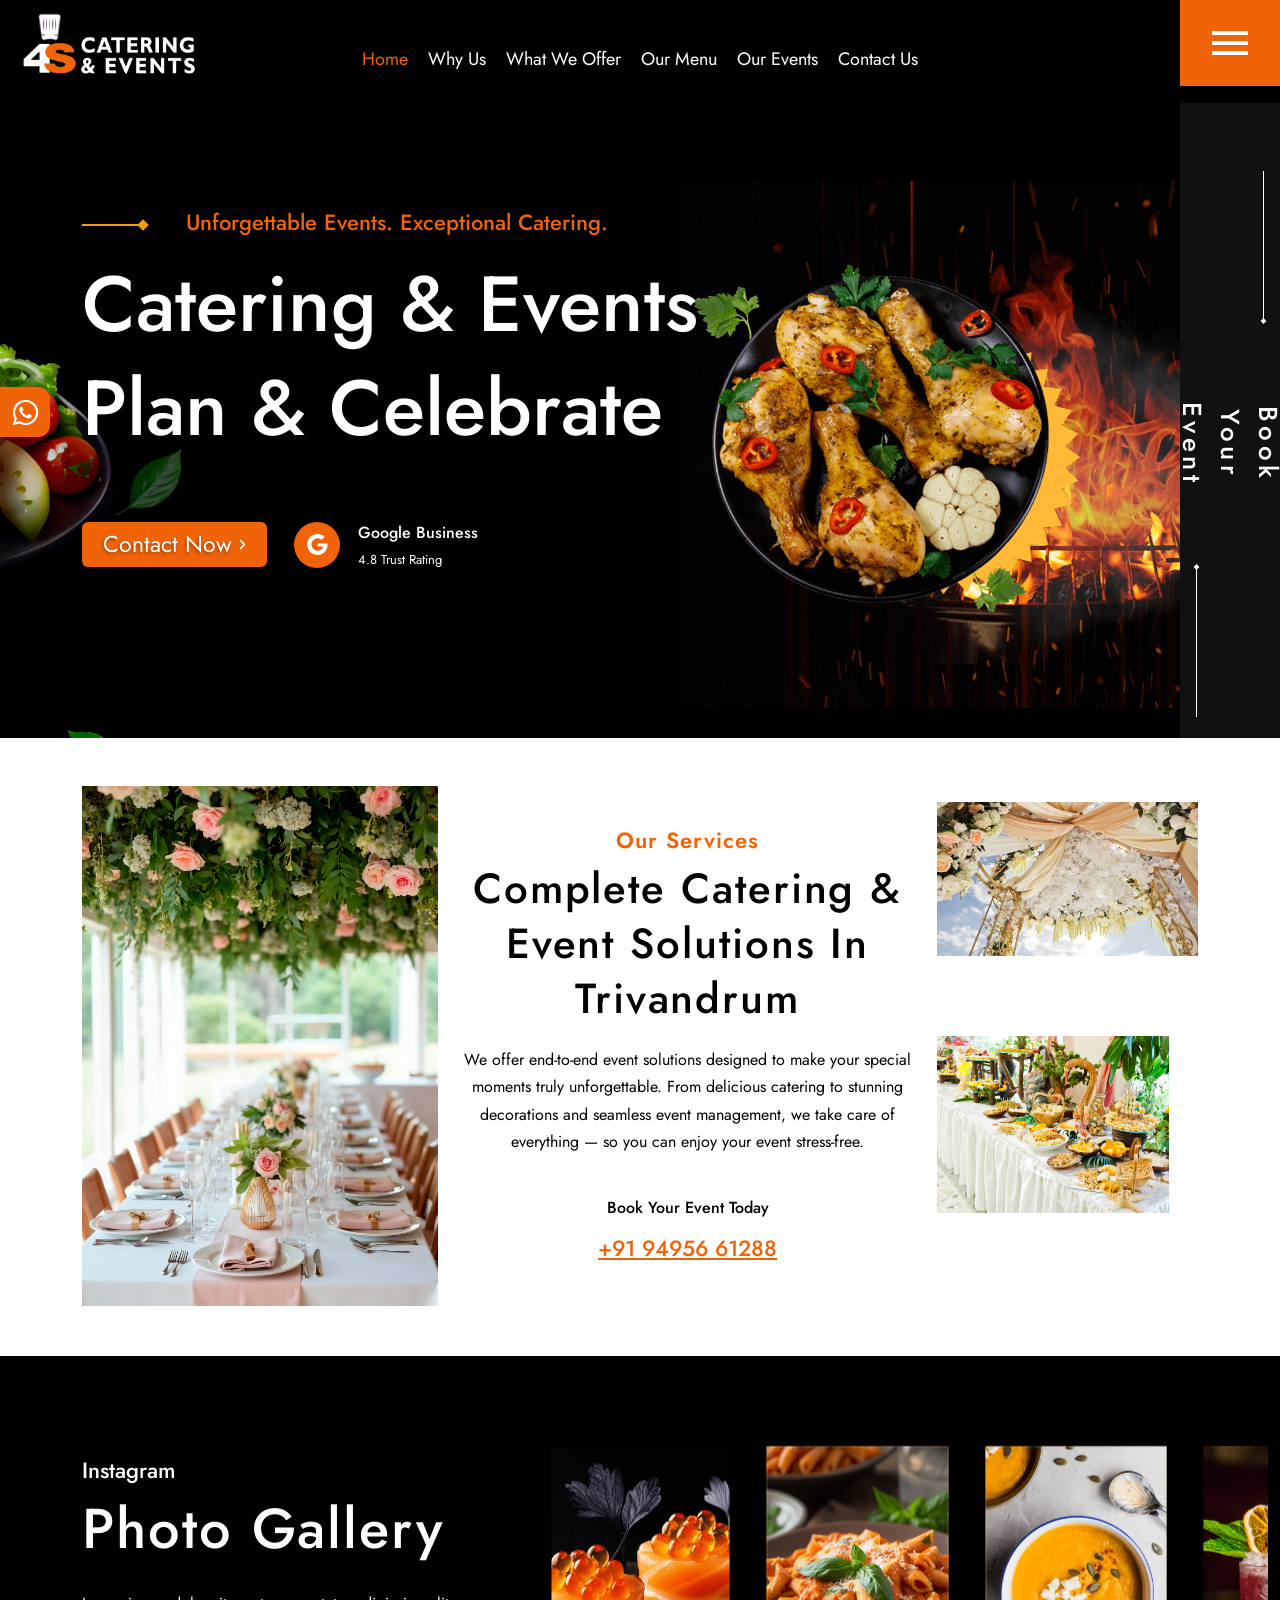
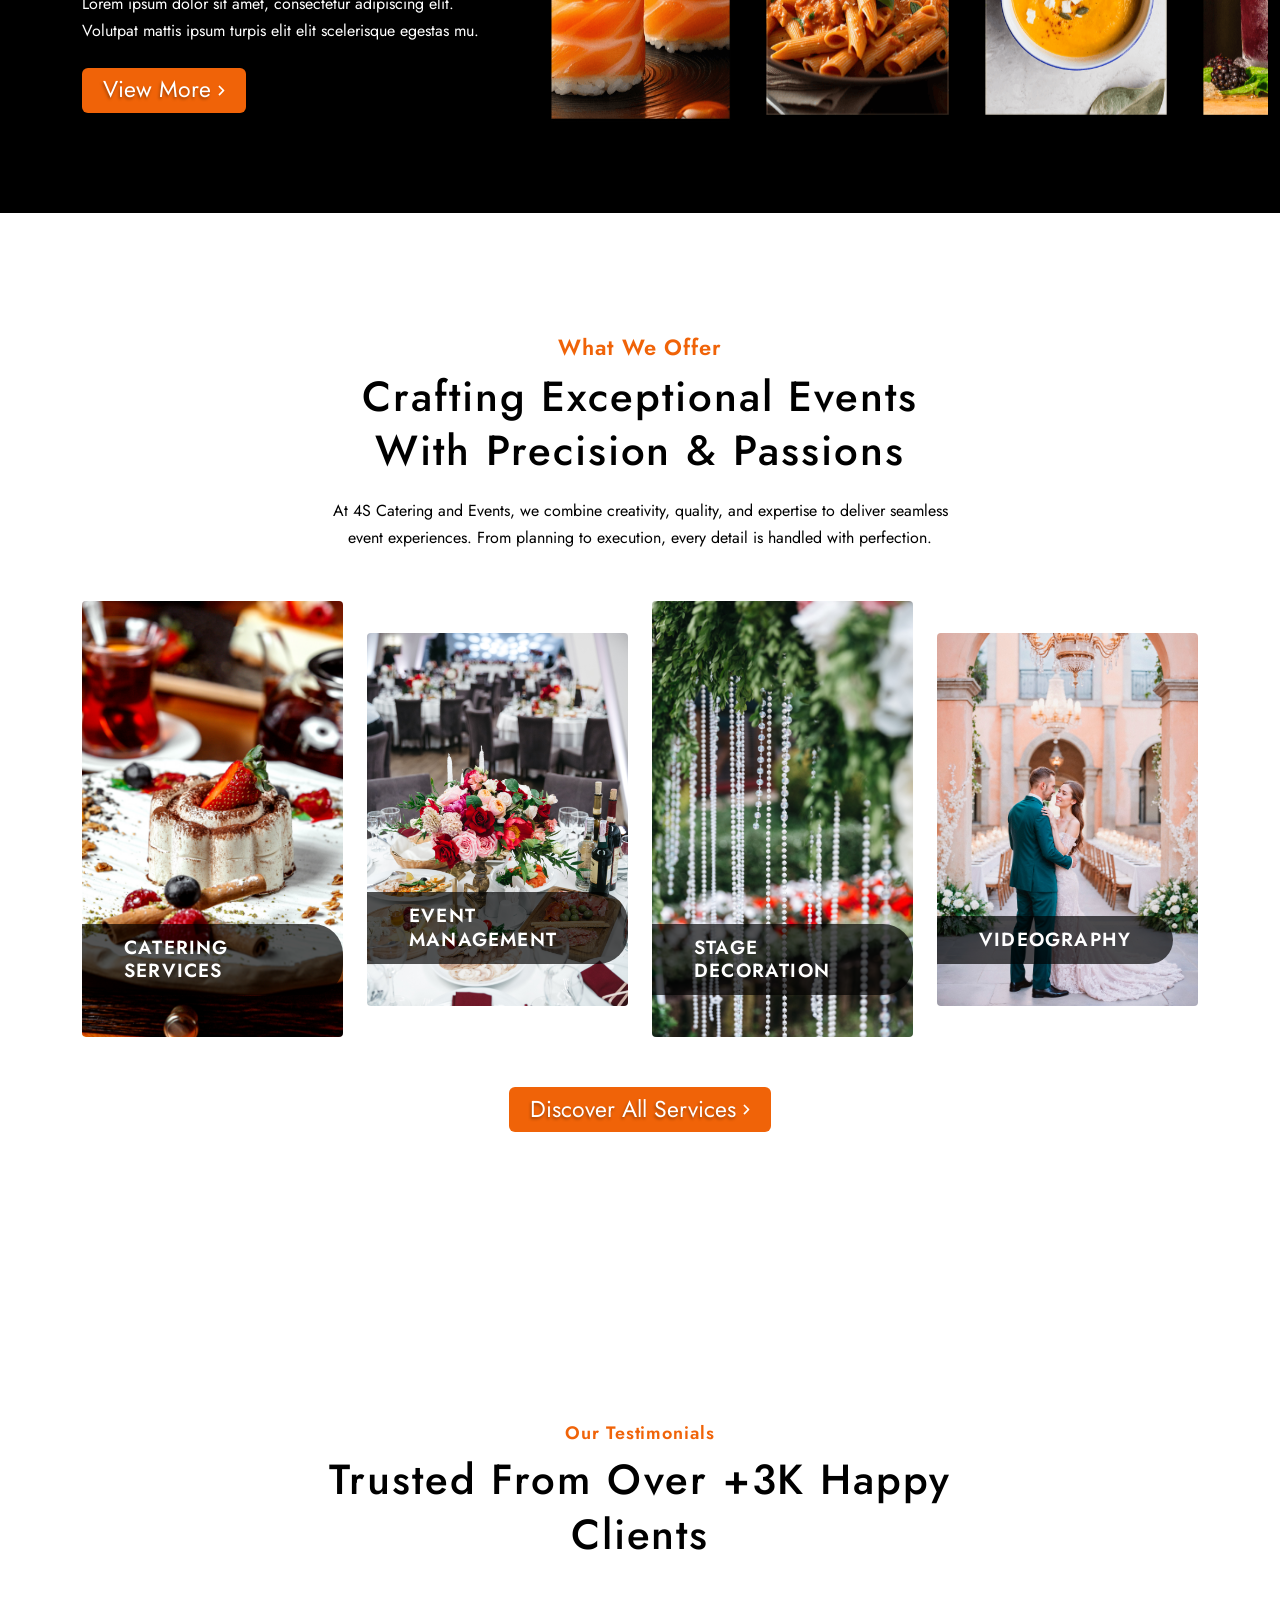
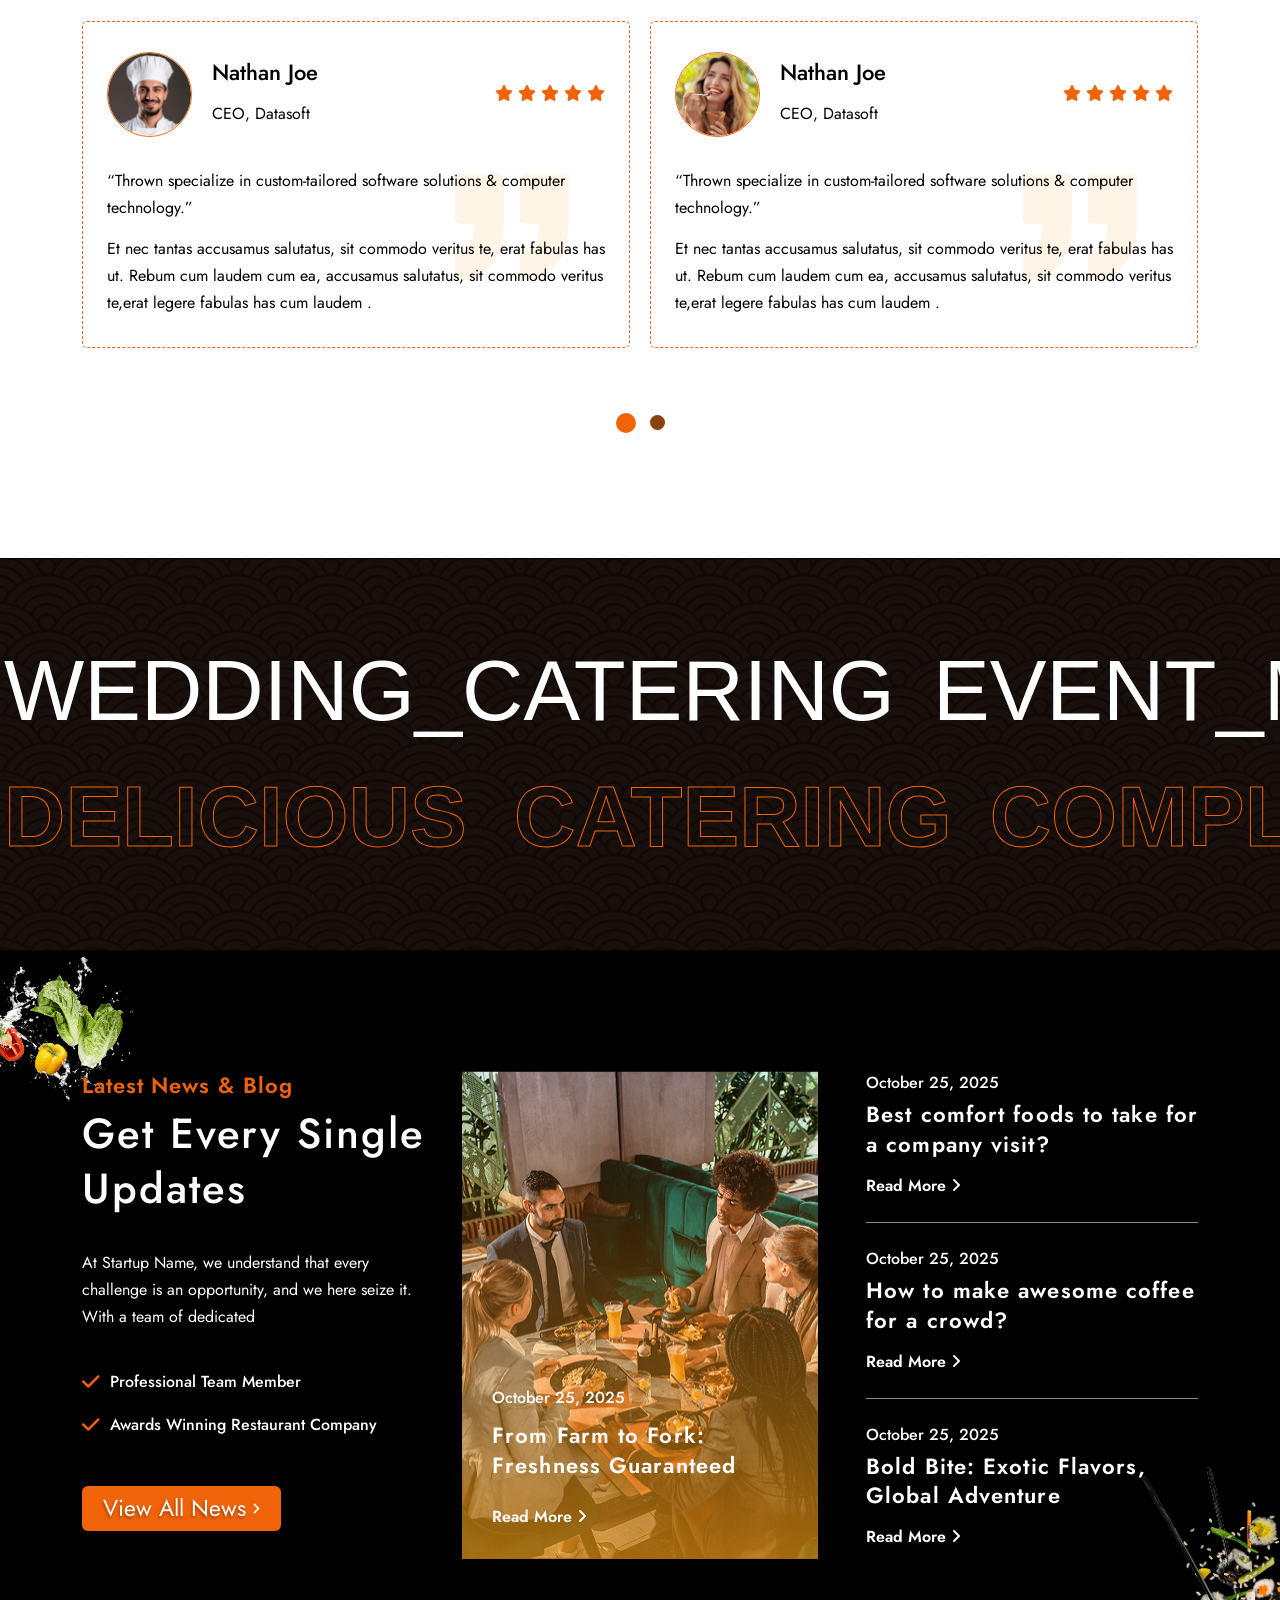
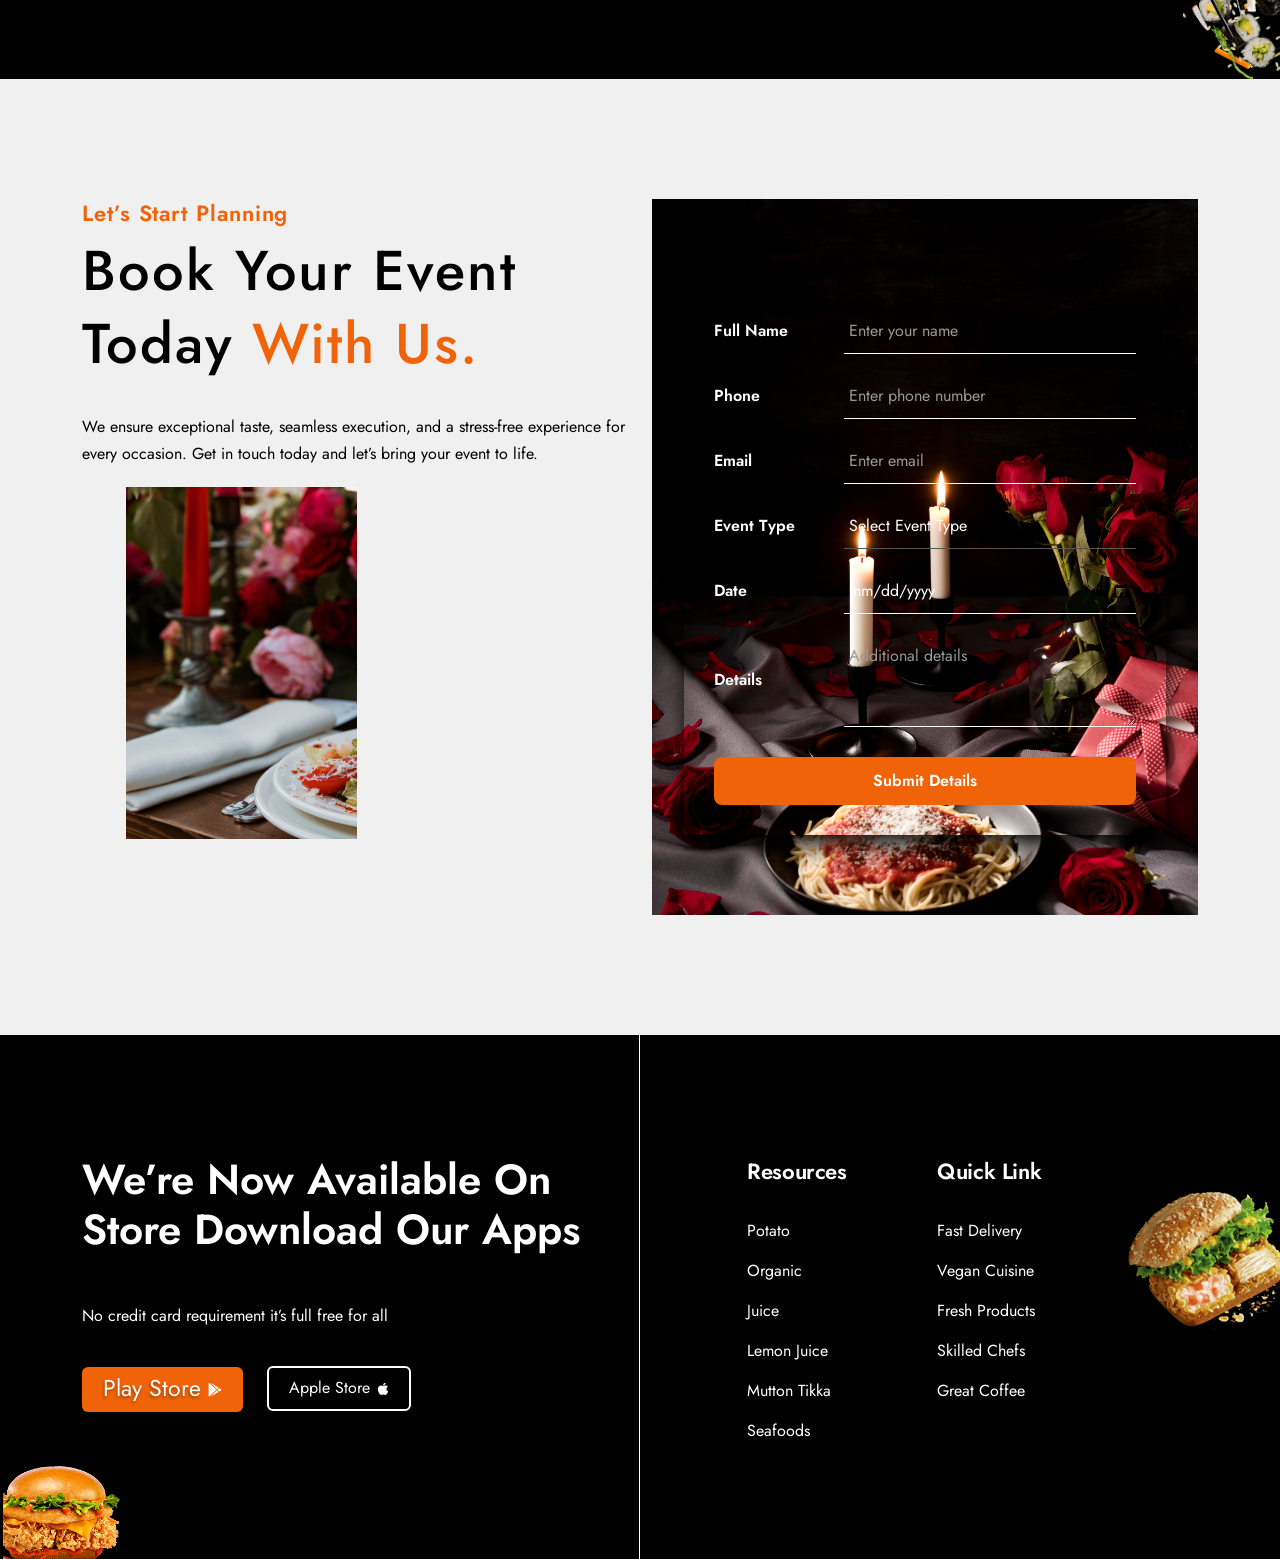
==== index.html @ 8ff892af "add about us" ====
<!DOCTYPE html><html lang="en"><head>
  <meta charset="UTF-8">
  <meta name="viewport" content="width=device-width, initial-scale=1.0">
  <!--Essential css files-->
  <link rel="stylesheet" href="assets/css/bootstrap.min.css">
  <link rel="stylesheet" href="assets/css/bootstrap.min.css">
  <link rel="stylesheet" href="assets/css/nice-select.css">
  <link rel="stylesheet" href="assets/css/animate.css">
  <link rel="stylesheet" href="assets/css/owl.carousel.min.css">
  <link rel="stylesheet" href="assets/css/owl.theme.default.min.css">
  <link rel="stylesheet" href="assets/css/magnific-popup.css">
  <link rel="stylesheet" href="assets/css/all.css">
  <link rel="stylesheet" href="assets/css/lenis.css">
  <link rel="stylesheet" href="assets/css/style.css">

  <!--favicon-->
  <link rel="icon" type="image/x-icon" href="/favicon.ico">
  <link rel="icon" type="image/x-icon" href="/favicon.png">

  <link rel="canonical" href="https://4scaters.com">

	<!-- Meta Description -->
	<meta name="description"
		content="4S Catering & Events  offers exceptional catering services for weddings, corporate events, parties, and more across Kerala. Experience high-quality food and service.">

	<!-- Meta Keywords -->
	<meta name="keywords"
		content="catering, Kerala catering, wedding catering, party catering, corporate catering, 4S Catering & Events , Biryani, South Indian food, event catering">

	<!-- Open Graph Meta Tags (OGP) -->
	<meta property="og:title" content="4S Catering & Events  | Exceptional Catering Services in Kerala">
	<meta property="og:description"
		content="4S Catering & Events  is a leading catering service provider in Kerala offering customized menus and exceptional service for weddings, corporate events, and more.">
	<meta property="og:image" content="https://4scaters.comassets/images/ogp/index.jpg">
	<meta property="og:url" content="https://4scaters.com">
	<meta property="og:logo" content="https://4scaters.com/favicon.jpg" />
	<meta property="og:type" content="website">
	<!-- Twitter Card Meta Tags -->
	<meta name="twitter:card" content="summary_large_image">
	<meta name="twitter:title" content="4S Catering & Events  | Exceptional Catering Services in Kerala">
	<meta name="twitter:description"
		content="4S Catering & Events  is a leading catering service provider in Kerala offering customized menus and exceptional service for weddings, corporate events, and more.">
	<meta name="twitter:image" content="https://4scaters.comassets/images/ogp/index.jpg">

	<!-- Title for the Page -->
	<title>4S Catering & Events | Exceptional Catering Services in Kerala</title>
</head>

<!-- add this class for rtl rtl-enabled -->

<body class="">

  <!-- preloader start -->
  <div id="four-s-preloader">
  <img src="assets/images/logos/4s-logo.PNG" alt="4S Catering & Events Logo" class="four-s-logo" />
</div>
  <!-- preloader end -->

  <!-- cursor start -->
  <div class="cursor" id="cursor"></div>
  <div class="cursor2" id="cursor2">
    <div class="ball"></div>
  </div>
  <div class="cursor3" id="cursor3"></div>
  <!-- cursor end-->
      <!--color switcher start-->
    <a href="https://api.whatsapp.com/send?phone=919495661288&text=I%27m%20interested%20in%204S%20Catering%20%26%20Eventshttps://api.whatsapp.com/send?phone=919495661288&text=Hi%2C%20I%27m%20interested%20in%20your%20catering%20and%20event%20services.%20Please%20share%20more%20details." class="color-switcher-btn active"><i style="font-size: 29px;" class="fa-brands fa-whatsapp"></i></a>
    <!-- header start -->
  <header class="roister-header roister-header-area-1">
    <!-- header btm -->
    <div class="header-btm">
      <!-- logo wraper -->
      <div class="positioned-logo">
        <a href="/">
          <img class="header-logo" src="assets/images/logos/4s-logo-white.PNG" alt="logo">
        </a>
      </div>
      <div class="container">
        <div class="row align-items-center" style="height: 103px">
          <div class="col-lg-12 d-none d-lg-block">
            <div>
              <!-- desktop menu -->
              <nav class="main-menu">
                <ul>
                  <li>
                    <a style="color: var(--primary-color) !important;" href="/">Home</i></a>
                  </li>
                  <li>
                    <a href="about-us/">Why Us</a>
                  </li>
                  <li>
                    <a href="/services/">What We Offer</a>
                  </li>
                  <li>
                    <a href="/our-menu/">Our Menu</a>
                  </li>
                  <li>
                    <a href="/gallery/">Our Events</a>
                  </li>
                  <li>
                    <a href="/contact/">Contact Us</a>
                  </li>
                </ul>
              </nav>
            </div>
          </div>
        </div>
      </div>

      <button class="sidebar-toggle-btn" type="button" onclick="this.classList.toggle('active')" data-bs-toggle="offcanvas" data-bs-target="#roister-mobile-menu-offcanvas">
  <span></span>
  <span></span>
  <span></span>
</button>
    </div>
  </header>
  <div>
  </div>

 

  <!-- mobile menu start -->
  <div class="offcanvas offcanvas-start roister-mobile-menu-offcanvas" data-bs-scroll="true" tabindex="-1" id="roister-mobile-menu-offcanvas">

    <nav class="d-lg-none">
      <div class="nav mobile-tab-nav" id="nav-tab" role="tablist">
        <button class="nav-link active" id="nav-about-us-tab" data-bs-toggle="tab" data-bs-target="#nav-about-us" type="button" role="tab" aria-controls="nav-about-us" aria-selected="true">ABOUT US</button>
        <button class="nav-link" id="nav-menu-tab" data-bs-toggle="tab" data-bs-target="#nav-menu" type="button" role="tab" aria-controls="nav-menu" aria-selected="false">MENU</button>
      </div>
    </nav>
    <div class="tab-content" id="nav-tabContent">
      <div class="tab-pane fade show active" id="nav-about-us" role="tabpanel" aria-labelledby="nav-about-us-tab">
        <div class="offcanvas-header">
          <div class="logo">
            <a href="/">
              <img class="header-logo" src="assets/images/logos/4s-logo-white.PNG" alt="4s catering and events logo">
            </a>
          </div>
          <button type="button" class="mobile-menu-close-btn" data-bs-dismiss="offcanvas" aria-label="Close">
            <i class="fa-solid fa-xmark"></i>
          </button>
        </div>

        <div class="offcanvas-body">
          <div class="short-about-wraper">
            <p>
              4S Catering and Events is a trusted catering service in Trivandrum known for delivering high-quality food and exceptional service.
            </p>

            <div class="sidebar-popup-contact">
              <h4>Contact Info</h4>
              <ul>
                <li>
                  <div class="icon">
                    <i class="far fa-envelope"></i>
                  </div>
                  <div class="content">
                    <h6>Email</h6>
                    <a href="mailto:4scateringandevents@gmail.com">4scateringandevents@gmail.com</a>
                  </div>
                </li>
                <li>
                  <div class="icon">
                    <i class="fa-solid fa-phone"></i>
                  </div>
                  <div class="content">
                    <h6>Phone</h6>
                    <a href="tel:+91 94956 61288">+91 94956 61288</a>
                  </div>
                </li>
                <li>
                  <div class="icon">
                    <i class="fa-solid fa-location-dot"></i>
                  </div>
                  <div class="content">
                    <h6>Address</h6>
                    <a href="https://maps.app.goo.gl/LhPs8jQs8T9r3sPy6">Kowdiar, Thiruvananthapuram, Kerala 695003, India</a>
                  </div>
                </li>
              </ul>
            </div>

            <div class="sidebar-popup-social">
              <h4>Follow Us</h4>
              <a href="#"><i class="fab fa-facebook"></i></a>
              <a href="#"><i class="fa-brands fa-twitter"></i></a>
              <a href="#"><i class="fab fa-instagram"></i></a>
              <a href="#"><i class="fab fa-linkedin"></i></a>
            </div>
          </div>
        </div>
      </div>
      <div class="tab-pane fade" id="nav-menu" role="tabpanel" aria-labelledby="nav-menu-tab">
        <div class="offcanvas-header">
          <div class="logo">
            <a href="/">
              <img class="header-logo" src="assets/images/logos/4s-logo-white.PNG" alt="4s catering and events logo">
            </a>
          </div>
          <button type="button" class="mobile-menu-close-btn" data-bs-dismiss="offcanvas" aria-label="Close">
            <i class="fa-solid fa-xmark"></i>
          </button>
        </div>
        <div class="offcanvas-body">
          <nav class="mobile-menu">
            <ul>
              <li>
                    <a style="color: var(--primary-color) !important;" href="/">Home</i></a>
                  </li>
                  <li>
                    <a href="/about-us/">Why Us</a>
                  </li>
                  <li>
                    <a href="/services/">What We Offer</a>
                  </li>
                  <li>
                    <a href="/our-menu/">Our Menu</a>
                  </li>
                  <li>
		                <a  onclick="openEnquiryForm()">Enquiry Now</a>
		              </li>
                  <li>
                    <a href="/gallery/">Our Events</a>
                  </li>
                  <li>
                    <a href="/contact/">Contact Us</a>
                  </li>
            </ul>
          </nav>
        </div>
      </div>

    </div>

  </div>
  <!-- mobile menu end -->
<!-- hero section start -->
<section class="roister-hero-section">
  <!-- shape -->
  <img class="hero-shape-1 wow fadeIn" data-wow-delay=".4s" src="assets/images/hero-shape-1.jpg" alt="img">
  <img class="hero-shape-2 wow fadeIn" data-wow-delay=".4s" src="assets/images/hero-shape-2.jpg" alt="img">
  <img class="hero-shape-3 item-bounce" src="assets/images/hero-shape-3.jpg" alt="img">

  <div class="container">
    <div class="row">
      <div class="col-lg-7">
        <div class="hero-contents">
          <h5 class="subtitle mb-16 wow fadeInUp">
            <svg width="67" height="12" viewBox="0 0 67 12" fill="none" xmlns="http://www.w3.org/2000/svg">
              <path d="M66.7735 6L61 0.226497L55.2265 6L61 11.7735L66.7735 6ZM61 5L8.74228e-08 4.99999L-8.74228e-08 6.99999L61 7L61 5Z" fill="#F39C12"></path>
            </svg>

            Unforgettable Events. Exceptional Catering.
          </h5>
          <h1 class="title mb-60 wow fadeInUp" data-wow-delay=".2s">
            Catering & Events Plan &amp; Celebrate
          </h1>
          <div class="btn-wraper wow fadeInUp" data-wow-delay=".3s">
            <a href="/contact/" class="primary-btn border-radius-6">Contact Now
              <svg width="7" height="11" viewBox="0 0 7 11" fill="none" xmlns="http://www.w3.org/2000/svg">
                <path d="M6.34375 5.78125L1.78125 10.4062C1.625 10.5625 1.375 10.5625 1.25 10.4062L0.625 9.78125C0.46875 9.625 0.46875 9.40625 0.625 9.25L4.3125 5.5L0.625 1.78125C0.46875 1.625 0.46875 1.375 0.625 1.25L1.25 0.625C1.375 0.46875 1.625 0.46875 1.78125 0.625L6.34375 5.25C6.5 5.40625 6.5 5.625 6.34375 5.78125Z" fill="white"></path>
              </svg>
            </a>

            <div class="trip-info-wraper">
              <div class="icon-wraper">
                <svg xmlns="http://www.w3.org/2000/svg" width="25" height="25" viewBox="0 0 24 24" fill="white">
  <path d="M21.35 11.1h-9.18v2.92h5.27c-.23 1.23-.94 2.27-2 2.96v2.46h3.23c1.89-1.74 2.98-4.3 2.98-7.34 0-.66-.06-1.3-.17-1.9z"/>
  <path d="M12.17 22c2.7 0 4.96-.9 6.62-2.46l-3.23-2.46c-.9.6-2.05.96-3.39.96-2.6 0-4.8-1.76-5.59-4.13H3.23v2.6C4.88 19.98 8.28 22 12.17 22z"/>
  <path d="M6.58 13.91c-.2-.6-.32-1.23-.32-1.91s.12-1.31.32-1.91v-2.6H3.23C2.44 9.04 2 10.48 2 12s.44 2.96 1.23 4.51l3.35-2.6z"/>
  <path d="M12.17 5.96c1.47 0 2.78.51 3.82 1.5l2.86-2.86C17.12 2.98 14.87 2 12.17 2 8.28 2 4.88 4.02 3.23 7.49l3.35 2.6c.79-2.37 2.99-4.13 5.59-4.13z"/>
</svg>
                  <defs>
                    <clipPath id="clip0_6_64">
                      <rect width="25" height="25" fill="white"></rect>
                    </clipPath>
                  </defs>
                </svg>
              </div>
              <div class="content-wraper">
                <h6 class="trip-title mb-6">Google Business</h6>
                <p class="trip-des">4.8 Trust Rating</p>
              </div>
            </div>
          </div>
        </div>
      </div>
      <div class="col-lg-5 wow fadeIn" data-wow-delay=".4s">
        <img class="hero-main-img" src="assets/images/hero-img.png" alt="img">
      </div>
    </div>
  </div>

  <div class="book-table-content">
    <h4 class="title">

      <svg class="left-arrow" xmlns="http://www.w3.org/2000/svg" width="7" height="153" viewBox="0 0 7 153" fill="none">
        <path d="M3.5 0.113251L0.61325 3L3.5 5.88675L6.38675 3L3.5 0.113251ZM4 153L4 3L3 3L3 153L4 153Z" fill="white"></path>
      </svg>

      Book Your Event

      <svg class="right-arrow" xmlns="http://www.w3.org/2000/svg" width="7" height="153" viewBox="0 0 7 153" fill="none">
        <path d="M3.49999 152.887L6.38674 150L3.49999 147.113L0.613242 150L3.49999 152.887ZM3 -2.18557e-08L2.99999 150L3.99999 150L4 2.18557e-08L3 -2.18557e-08Z" fill="white"></path>
      </svg>
    </h4>
  </div>
</section>
<!-- hero section end -->





<!-- about section start -->
<section class="roister-hm2-cta-section bg-white pb-50">
  <img class="cta-shape" src="assets/images/shapes/about-shape.png" alt="img">
  <div class="container">
    <div class="row gy-5 align-items-center">
      <div class="col-lg-4 d-flex justify-content-center">
        <div class="reveal-img">
          <img class="cta-img1" src="assets/images/home/2.jpg" alt="img">
        </div>
      </div>
      <div class="col-lg-5">
        <div class="content-wraper">
          <h5 class="section-subtitle mb-8 wow fadeInUp" data-wow-delay=".2s">Our Services</h5>
          <h3 class="section-title mb-20 wow fadeInUp text-black" data-wow-delay=".4s">Complete Catering & Event Solutions in Trivandrum</h3>
          <p class="des mb-40 wow fadeInUp text-black" data-wow-delay=".6s">
            We offer end-to-end event solutions designed to make your special moments truly unforgettable. From delicious catering to stunning decorations and seamless event management, we take care of everything — so you can enjoy your event stress-free.
          </p>
          <p class="date-time-des mb-8 wow fadeInUp text-black" data-wow-delay=".8s">Book Your Event Today</p>

          <a class="contact-link wow fadeInUp" data-wow-delay=".8s" href="tel:+91 94956 61288">+91 94956 61288</a>
        </div>
      </div>
      <div class="col-lg-3 d-flex flex-column justify-content-center">
        <div class="reveal-img">
          <img class="cta-img2 mb-80" src="assets/images/home/3.jpg" style="margin-top: -20px;" alt="img">
        </div>
        <div class="reveal-img">
          <img class="cta-img2 mb-80 d-none d-lg-block" src="assets/images/home/4.jpg" alt="img">
        </div>

        
      </div>
    </div>
  </div>
</section>
<!-- about section end -->

<!-- photo gallery start -->
<section class="roister-photo-gallery-section" data-background="assets/images/bg/gallery-bg.png">
  <div class="container">
    <div class="row">
      <div class="col-lg-5 mb-60 mb-lg-0">
        <div class="contents-wraper">
          <h5 class="mb-8 wow fadeInUp">Instagram</h5>
          <h2 class="section-title mb-24 wow fadeInUp" data-wow-delay=".2s">Photo Gallery</h2>
          <p class="des mb-24 wow fadeInUp" data-wow-delay=".4s">
            Lorem ipsum dolor sit amet, consectetur adipiscing elit. Volutpat mattis ipsum turpis elit elit scelerisque egestas mu.
          </p>
          <a href="#" class="primary-btn border-radius-6 wow fadeInUp" data-wow-delay=".6s">View More
            <svg width="7" height="11" viewBox="0 0 7 11" fill="none" xmlns="http://www.w3.org/2000/svg">
              <path d="M6.34375 5.78125L1.78125 10.4062C1.625 10.5625 1.375 10.5625 1.25 10.4062L0.625 9.78125C0.46875 9.625 0.46875 9.40625 0.625 9.25L4.3125 5.5L0.625 1.78125C0.46875 1.625 0.46875 1.375 0.625 1.25L1.25 0.625C1.375 0.46875 1.625 0.46875 1.78125 0.625L6.34375 5.25C6.5 5.40625 6.5 5.625 6.34375 5.78125Z" fill="white"></path>
            </svg>
          </a>
        </div>
      </div>

      <div class="col-lg-7 slider-col">
        <div class="roister-gallery-slider owl-carousel owl-theme">
          <div class="roister-single-gallery">
            <img src="assets/images/gallery-1.png" alt="img">
            <a class="gallery-trigger" href="assets/images/gallery-1.png"><i class="fa-brands fa-instagram"></i></a>
            <div class="column-overlay">
              <a href="assets/images/gallery-1.png"></a>
              <a href="assets/images/gallery-2.png"></a>
              <a href="assets/images/gallery-3.png"></a>
              <a href="assets/images/gallery-4.png"></a>
              <a href="assets/images/gallery-5.png"></a>
            </div>
          </div>
          <div class="roister-single-gallery">
            <img src="assets/images/gallery-2.png" alt="img">
            <a class="gallery-trigger" href="assets/images/gallery-2.png"><i class="fa-brands fa-instagram"></i></a>
            <div class="column-overlay">
              <a href="assets/images/gallery-1.png"></a>
              <a href="assets/images/gallery-2.png"></a>
              <a href="assets/images/gallery-3.png"></a>
              <a href="assets/images/gallery-4.png"></a>
              <a href="assets/images/gallery-5.png"></a>
            </div>
          </div>
          <div class="roister-single-gallery">
            <img src="assets/images/gallery-3.png" alt="img">
            <a class="gallery-trigger" href="assets/images/gallery-3.png"><i class="fa-brands fa-instagram"></i></a>
            <div class="column-overlay">
              <a href="assets/images/gallery-1.png"></a>
              <a href="assets/images/gallery-2.png"></a>
              <a href="assets/images/gallery-3.png"></a>
              <a href="assets/images/gallery-4.png"></a>
              <a href="assets/images/gallery-5.png"></a>
            </div>
          </div>
          <div class="roister-single-gallery">
            <img src="assets/images/gallery-4.png" alt="img">
            <a class="gallery-trigger" href="assets/images/gallery-4.png"><i class="fa-brands fa-instagram"></i></a>
            <div class="column-overlay">
              <a href="assets/images/gallery-1.png"></a>
              <a href="assets/images/gallery-2.png"></a>
              <a href="assets/images/gallery-3.png"></a>
              <a href="assets/images/gallery-4.png"></a>
              <a href="assets/images/gallery-5.png"></a>
            </div>
          </div>
          <div class="roister-single-gallery">
            <img src="assets/images/gallery-5.png" alt="img">
            <a class="gallery-trigger" href="assets/images/gallery-5.png"><i class="fa-brands fa-instagram"></i></a>
            <div class="column-overlay">
              <a href="assets/images/gallery-1.png"></a>
              <a href="assets/images/gallery-2.png"></a>
              <a href="assets/images/gallery-3.png"></a>
              <a href="assets/images/gallery-4.png"></a>
              <a href="assets/images/gallery-5.png"></a>
            </div>
          </div>
        </div>
      </div>


    </div>
  </div>
</section>
<!-- photo gallery end -->

<!--what we offer start -->
<section class="roister-hm2-fav-cat-section bg-white py-120" >
  <div class="container">

    <div class="row justify-content-center">
      <div class="col-lg-7 text-center">
          <h5 class="section-subtitle mb-8 wow fadeInUp" data-wow-delay=".2s">What We Offer</h5>
        <h3 class="section-title mb-18 wow fadeInUp text-black">Crafting Exceptional Events with Precision & Passions</h3>
        <p class="des mb-50 wow fadeInUp text-black" data-wow-delay=".2s">
          At 4S Catering and Events, we combine creativity, quality, and expertise to deliver seamless event experiences. From planning to execution, every detail is handled with perfection.
        </p>
      </div>
    </div>

    <div class="row align-items-center cat-row gy-4">
      <div class="col-12 col-md-6 col-lg-3 wow fadeInUp" data-wow-delay=".2s">
        <a href="services/">
          <div class="roister-single-category">
            <img src="assets/images/home/7.jpg" alt="img">
            <span class="title">Catering Services</span>
          </div>
        </a>
      </div>
      <div class="col-12 col-md-6 col-lg-3 wow fadeInUp" data-wow-delay=".4s">
        <a href="services/">
          <div class="roister-single-category">
            <img src="assets/images/home/5.jpg" alt="img">
            <span class="title">Event Management</span>
          </div>
        </a>
      </div>
      <div class="col-12 col-md-6 col-lg-3 wow fadeInUp" data-wow-delay=".6s">
        <a href="services/">
          <div class="roister-single-category">
            <img src="assets/images/home/8.jpg" alt="img">
            <span class="title">Stage Decoration</span>
          </div>
        </a>
      </div>
      <div class="col-12 col-md-6 col-lg-3 wow fadeInUp" data-wow-delay=".8s">
        <a href="services/">
          <div class="roister-single-category">
            <img src="assets/images/home/9.jpg" alt="img">
            <span class="title">Videography</span>
          </div>
        </a>
      </div>
      <div style="display: flex; justify-content: center;" class="mt-50">
        <a href="/services/" style="max-width: 300px;" class="primary-btn border-radius-6 mb-50 wow fadeInUp" data-wow-delay=".3s">Discover All Services
      <svg width="7" height="11" viewBox="0 0 7 11" fill="none" xmlns="http://www.w3.org/2000/svg">
        <path d="M6.34375 5.78125L1.78125 10.4062C1.625 10.5625 1.375 10.5625 1.25 10.4062L0.625 9.78125C0.46875 9.625 0.46875 9.40625 0.625 9.25L4.3125 5.5L0.625 1.78125C0.46875 1.625 0.46875 1.375 0.625 1.25L1.25 0.625C1.375 0.46875 1.625 0.46875 1.78125 0.625L6.34375 5.25C6.5 5.40625 6.5 5.625 6.34375 5.78125Z" fill="white"></path>
      </svg>
    </a>
      </div>
    </div>
  </div>
</section>
<!--  what we offer end -->

<!-- testimonial section start -->
<section class="roister-hm2-testimonial-section bg-white py-120">
  <!-- shape -->
  <img class="shape-1" src="assets/images/shapes/dish-shape-2.png" alt="img">
  <img class="shape-2" src="assets/images/shapes/dish-shape-5.png" alt="img">
  <div class="container">
    <div class="row justify-content-center mb-40">
      <div class="col-lg-7 text-center">
        <h6 class="section-subtitle  mb-8 wow fadeInUp" data-wow-delay=".1s">Our Testimonials</h6>
        <h3 class="section-title mb-18 wow fadeInUp text-black" data-wow-delay=".2s">Trusted From Over +3K
          Happy Clients</h3>
      </div>
    </div>

    <div class="roister-hm2-testimonial-slider-wraper owl-carousel owl-theme px-2wow fadeInUp" data-wow-delay=".3s">
      <div class="roister-single-hm2-testimonial">
        <!-- shape -->
        <svg class="shape1" xmlns="http://www.w3.org/2000/svg" width="114" height="106" viewBox="0 0 114 106" fill="none">
          <path opacity="0.1" d="M64.784 101.339L64.784 82.355C64.784 79.7803 66.8711 77.6941 69.4458 77.6941C78.6319 77.6941 83.6287 68.2724 84.3213 49.677L69.4458 49.677C66.8711 49.677 64.784 47.5889 64.784 45.0152L64.784 4.93103C64.784 2.35765 66.8711 0.271175 69.4458 0.271175L109.107 0.271179C111.683 0.271179 113.768 2.35928 113.768 4.93103L113.768 45.0152C113.768 53.9295 112.87 62.1098 111.101 69.3316C109.286 76.7366 106.501 83.2111 102.824 88.5759C99.041 94.0893 94.3088 98.4158 88.7579 101.43C83.1695 104.462 76.6709 106 69.4442 106C66.8711 106 64.784 103.914 64.784 101.339ZM4.66224 77.6938C2.08886 77.6938 0.000116733 79.7819 0.000116508 82.3546L0.000114848 101.339C0.000114623 103.914 2.08853 106 4.66224 106C11.886 106 18.3856 104.461 23.972 101.429C29.5239 98.4154 34.2587 94.089 38.0425 88.5756C41.7178 83.2108 44.5033 76.736 46.3183 69.3294C48.0867 62.1053 48.9843 53.9249 48.9843 45.0149L48.9843 4.9307C48.9843 2.35732 46.8965 0.270845 44.3225 0.270845L4.66258 0.270842C2.0892 0.270841 0.00239706 2.35894 0.00239684 4.93069L0.00239333 45.0152C0.00239311 47.5886 2.08886 49.677 4.66257 49.677L19.3259 49.677C18.6437 68.2721 13.7199 77.6938 4.66224 77.6938Z" fill="#F39C12"></path>
        </svg>

        <div class="top-area mb-30">
          <div class="user-box">
            <div class="img-wraper">
              <img src="assets/images/testi-user.png" alt="img">
            </div>
            <div class="user-content">
              <h5 class="name mb-10">Nathan Joe</h5>
              <p class="desig">CEO, Datasoft</p>
            </div>
          </div>

          <div class="rating-wraper">
            <i class="fa-solid fa-star"></i>
            <i class="fa-solid fa-star"></i>
            <i class="fa-solid fa-star"></i>
            <i class="fa-solid fa-star"></i>
            <i class="fa-solid fa-star"></i>
          </div>
        </div>
        <div class="btm-area">
          <p class="mb-14">“Thrown specialize in custom-tailored software solutions &amp; computer technology.” </p>

          <p>
            Et nec tantas accusamus salutatus, sit commodo veritus te, erat fabulas has ut. Rebum cum laudem cum ea, accusamus salutatus, sit commodo veritus te,erat legere fabulas has cum laudem .
          </p>
        </div>
      </div>
      <div class="roister-single-hm2-testimonial">
        <!-- shape -->
        <svg class="shape1" xmlns="http://www.w3.org/2000/svg" width="114" height="106" viewBox="0 0 114 106" fill="none">
          <path opacity="0.1" d="M64.784 101.339L64.784 82.355C64.784 79.7803 66.8711 77.6941 69.4458 77.6941C78.6319 77.6941 83.6287 68.2724 84.3213 49.677L69.4458 49.677C66.8711 49.677 64.784 47.5889 64.784 45.0152L64.784 4.93103C64.784 2.35765 66.8711 0.271175 69.4458 0.271175L109.107 0.271179C111.683 0.271179 113.768 2.35928 113.768 4.93103L113.768 45.0152C113.768 53.9295 112.87 62.1098 111.101 69.3316C109.286 76.7366 106.501 83.2111 102.824 88.5759C99.041 94.0893 94.3088 98.4158 88.7579 101.43C83.1695 104.462 76.6709 106 69.4442 106C66.8711 106 64.784 103.914 64.784 101.339ZM4.66224 77.6938C2.08886 77.6938 0.000116733 79.7819 0.000116508 82.3546L0.000114848 101.339C0.000114623 103.914 2.08853 106 4.66224 106C11.886 106 18.3856 104.461 23.972 101.429C29.5239 98.4154 34.2587 94.089 38.0425 88.5756C41.7178 83.2108 44.5033 76.736 46.3183 69.3294C48.0867 62.1053 48.9843 53.9249 48.9843 45.0149L48.9843 4.9307C48.9843 2.35732 46.8965 0.270845 44.3225 0.270845L4.66258 0.270842C2.0892 0.270841 0.00239706 2.35894 0.00239684 4.93069L0.00239333 45.0152C0.00239311 47.5886 2.08886 49.677 4.66257 49.677L19.3259 49.677C18.6437 68.2721 13.7199 77.6938 4.66224 77.6938Z" fill="#F39C12"></path>
        </svg>

        <div class="top-area mb-30">
          <div class="user-box">
            <div class="img-wraper">
              <img src="assets/images/testi-user-2.png" alt="img">
            </div>
            <div class="user-content">
              <h5 class="name mb-10">Nathan Joe</h5>
              <p class="desig">CEO, Datasoft</p>
            </div>
          </div>

          <div class="rating-wraper">
            <i class="fa-solid fa-star"></i>
            <i class="fa-solid fa-star"></i>
            <i class="fa-solid fa-star"></i>
            <i class="fa-solid fa-star"></i>
            <i class="fa-solid fa-star"></i>
          </div>
        </div>
        <div class="btm-area">
          <p class="mb-14">“Thrown specialize in custom-tailored software solutions &amp; computer technology.” </p>

          <p>
            Et nec tantas accusamus salutatus, sit commodo veritus te, erat fabulas has ut. Rebum cum laudem cum ea, accusamus salutatus, sit commodo veritus te,erat legere fabulas has cum laudem .
          </p>
        </div>
      </div>
      <div class="roister-single-hm2-testimonial">
        <!-- shape -->
        <svg class="shape1" xmlns="http://www.w3.org/2000/svg" width="114" height="106" viewBox="0 0 114 106" fill="none">
          <path opacity="0.1" d="M64.784 101.339L64.784 82.355C64.784 79.7803 66.8711 77.6941 69.4458 77.6941C78.6319 77.6941 83.6287 68.2724 84.3213 49.677L69.4458 49.677C66.8711 49.677 64.784 47.5889 64.784 45.0152L64.784 4.93103C64.784 2.35765 66.8711 0.271175 69.4458 0.271175L109.107 0.271179C111.683 0.271179 113.768 2.35928 113.768 4.93103L113.768 45.0152C113.768 53.9295 112.87 62.1098 111.101 69.3316C109.286 76.7366 106.501 83.2111 102.824 88.5759C99.041 94.0893 94.3088 98.4158 88.7579 101.43C83.1695 104.462 76.6709 106 69.4442 106C66.8711 106 64.784 103.914 64.784 101.339ZM4.66224 77.6938C2.08886 77.6938 0.000116733 79.7819 0.000116508 82.3546L0.000114848 101.339C0.000114623 103.914 2.08853 106 4.66224 106C11.886 106 18.3856 104.461 23.972 101.429C29.5239 98.4154 34.2587 94.089 38.0425 88.5756C41.7178 83.2108 44.5033 76.736 46.3183 69.3294C48.0867 62.1053 48.9843 53.9249 48.9843 45.0149L48.9843 4.9307C48.9843 2.35732 46.8965 0.270845 44.3225 0.270845L4.66258 0.270842C2.0892 0.270841 0.00239706 2.35894 0.00239684 4.93069L0.00239333 45.0152C0.00239311 47.5886 2.08886 49.677 4.66257 49.677L19.3259 49.677C18.6437 68.2721 13.7199 77.6938 4.66224 77.6938Z" fill="#F39C12"></path>
        </svg>

        <div class="top-area mb-30">
          <div class="user-box">
            <div class="img-wraper">
              <img src="assets/images/testi-user.png" alt="img">
            </div>
            <div class="user-content">
              <h5 class="name mb-10">Nathan Joe</h5>
              <p class="desig">CEO, Datasoft</p>
            </div>
          </div>

          <div class="rating-wraper">
            <i class="fa-solid fa-star"></i>
            <i class="fa-solid fa-star"></i>
            <i class="fa-solid fa-star"></i>
            <i class="fa-solid fa-star"></i>
            <i class="fa-solid fa-star"></i>
          </div>
        </div>
        <div class="btm-area">
          <p class="mb-14">“Thrown specialize in custom-tailored software solutions &amp; computer technology.” </p>

          <p>
            Et nec tantas accusamus salutatus, sit commodo veritus te, erat fabulas has ut. Rebum cum laudem cum ea, accusamus salutatus, sit commodo veritus te,erat legere fabulas has cum laudem .
          </p>
        </div>
      </div>
      <div class="roister-single-hm2-testimonial">
        <!-- shape -->
        <svg class="shape1" xmlns="http://www.w3.org/2000/svg" width="114" height="106" viewBox="0 0 114 106" fill="none">
          <path opacity="0.1" d="M64.784 101.339L64.784 82.355C64.784 79.7803 66.8711 77.6941 69.4458 77.6941C78.6319 77.6941 83.6287 68.2724 84.3213 49.677L69.4458 49.677C66.8711 49.677 64.784 47.5889 64.784 45.0152L64.784 4.93103C64.784 2.35765 66.8711 0.271175 69.4458 0.271175L109.107 0.271179C111.683 0.271179 113.768 2.35928 113.768 4.93103L113.768 45.0152C113.768 53.9295 112.87 62.1098 111.101 69.3316C109.286 76.7366 106.501 83.2111 102.824 88.5759C99.041 94.0893 94.3088 98.4158 88.7579 101.43C83.1695 104.462 76.6709 106 69.4442 106C66.8711 106 64.784 103.914 64.784 101.339ZM4.66224 77.6938C2.08886 77.6938 0.000116733 79.7819 0.000116508 82.3546L0.000114848 101.339C0.000114623 103.914 2.08853 106 4.66224 106C11.886 106 18.3856 104.461 23.972 101.429C29.5239 98.4154 34.2587 94.089 38.0425 88.5756C41.7178 83.2108 44.5033 76.736 46.3183 69.3294C48.0867 62.1053 48.9843 53.9249 48.9843 45.0149L48.9843 4.9307C48.9843 2.35732 46.8965 0.270845 44.3225 0.270845L4.66258 0.270842C2.0892 0.270841 0.00239706 2.35894 0.00239684 4.93069L0.00239333 45.0152C0.00239311 47.5886 2.08886 49.677 4.66257 49.677L19.3259 49.677C18.6437 68.2721 13.7199 77.6938 4.66224 77.6938Z" fill="#F39C12"></path>
        </svg>

        <div class="top-area mb-30">
          <div class="user-box">
            <div class="img-wraper">
              <img src="assets/images/testi-user-2.png" alt="img">
            </div>
            <div class="user-content">
              <h5 class="name mb-10">Nathan Joe</h5>
              <p class="desig">CEO, Datasoft</p>
            </div>
          </div>

          <div class="rating-wraper">
            <i class="fa-solid fa-star"></i>
            <i class="fa-solid fa-star"></i>
            <i class="fa-solid fa-star"></i>
            <i class="fa-solid fa-star"></i>
            <i class="fa-solid fa-star"></i>
          </div>
        </div>
        <div class="btm-area">
          <p class="mb-14">“Thrown specialize in custom-tailored software solutions &amp; computer technology.” </p>

          <p>
            Et nec tantas accusamus salutatus, sit commodo veritus te, erat fabulas has ut. Rebum cum laudem cum ea, accusamus salutatus, sit commodo veritus te,erat legere fabulas has cum laudem .
          </p>
        </div>
      </div>
    </div>
  </div>
</section>
<!-- testimonial section end -->


<!-- <div class="theme-bg" style="height: 100px;"></div> -->

<!-- ticker area start -->
<div class="roister-ticker-wraper py-100" data-background="assets/images/bg/tickker-bg.png">
  <div class="ticker-wraper wow fadeInUp" data-wow-delay=".9s">
    <div class="hero-carousel-wraper left-ticker mb-60">
      <span class="title">Wedding_Catering</span>
  <span class="title">Event_Management</span>
  <span class="title">Stage_Decoration</span>
  <span class="title">Premium_Cuisine</span>
  <span class="title">Live_Food_Counters</span>
  <span class="title">Makeup_Services</span>
  <span class="title">Guest_Accommodation</span>
  <span class="title">Photography_&_Videography</span>
  <span class="title">Corporate_Events</span>
  <span class="title">Luxury_Event_Setups</span>
    </div>
    <div class="hero-carousel-wraper right-ticker">
      <span class="title-2">Delicious_Catering</span>
  <span class="title-2">Complete_Event_Solutions</span>
  <span class="title-2">Creative_Decorations</span>
  <span class="title-2">Memorable_Celebrations</span>
  <span class="title-2">Customized_Menus</span>
  <span class="title-2">Professional_Team</span>
  <span class="title-2">Elegant_Setups</span>
  <span class="title-2">Seamless_Execution</span>
  <span class="title-2">Unforgettable_Events</span>
  <span class="title-2">Trusted_Service</span>
    </div>
  </div>
</div>
<!-- ticker area end -->


<!-- blog section start -->
<section class="roister-blog-section py-120">
  <!-- shapes -->
  <img class="shape-1" src="assets/images/faq-shape1.png" alt="img">
  <img class="shape-2" src="assets/images/testi-shap2.png" alt="img">

  <div class="container">
    <div class="row">
      <div class="col-lg-4 mb-60 mb-lg-0">
        <div class="left-side-contents">
          <h5 class="section-subtitle mb-8 wow fadeInUp">Latest News &amp; Blog</h5>
          <h3 class="section-title mb-32 wow fadeInUp" data-wow-delay=".2s">Get Every Single
            Updates</h3>
          <p class="des mb-40 wow fadeInUp" data-wow-delay=".4s">
            At Startup Name, we understand that every challenge is an opportunity, and we here seize
            it. With a team of dedicated
          </p>

          <ul class="common-cat-list mb-50 wow fadeInUp" data-wow-delay=".5s">
            <li><i class="fa-solid fa-check"></i> <span>Professional Team Member</span></li>
            <li><i class="fa-solid fa-check"></i> <span>Awards Winning Restaurant Company</span></li>
          </ul>

          <a href="blog-grid.html" class="primary-btn border-radius-6 wow fadeInUp" data-wow-delay=".6s">View All News
            <svg width="7" height="11" viewBox="0 0 7 11" fill="none" xmlns="http://www.w3.org/2000/svg">
              <path d="M6.34375 5.78125L1.78125 10.4062C1.625 10.5625 1.375 10.5625 1.25 10.4062L0.625 9.78125C0.46875 9.625 0.46875 9.40625 0.625 9.25L4.3125 5.5L0.625 1.78125C0.46875 1.625 0.46875 1.375 0.625 1.25L1.25 0.625C1.375 0.46875 1.625 0.46875 1.78125 0.625L6.34375 5.25C6.5 5.40625 6.5 5.625 6.34375 5.78125Z" fill="white"></path>
            </svg>
          </a>
        </div>
      </div>
      <div class="col-lg-4 mb-60 mb-lg-0">
        <div class="roister-single-blog-1">
          <div class="img-wraper">
            <img class="thumb" src="assets/images/blog-img1.png" alt="img">
          </div>
          <div class="content-wraper">
            <h6 class="date mb-12 wow fadeInUp" data-wow-delay=".2s">October 25, 2025</h6>
            <h5 class="title mb-24 wow fadeInUp" data-wow-delay=".4s"><a href="blog-details.html">From Farm to Fork: Freshness Guaranteed</a></h5>
            <a class="link-to wow fadeInUp" data-wow-delay=".6s" href="blog-details.html">
              Read More <i class="fa-solid fa-angle-right"></i>
            </a>
          </div>
        </div>

      </div>
      <div class="col-lg-4">
        <div class="blog-list ps-lg-2 ps-xl-4">
          <div class="roister-single-blog-2 wow fadeInUp" data-wow-delay=".2s">
            <div class="content-wraper">
              <h6 class="date mb-6">October 25, 2025</h6>
              <h5 class="title mb-14"><a href="#">Best comfort foods to take for a company visit?</a></h5>
              <a class="link-to" href="blog-details.html">
                Read More <i class="fa-solid fa-angle-right"></i>
              </a>
            </div>
          </div>
          <div class="roister-single-blog-2 wow fadeInUp" data-wow-delay=".4s">
            <div class="content-wraper">
              <h6 class="date mb-6">October 25, 2025</h6>
              <h5 class="title mb-14"><a href="#">How to make awesome coffee for a crowd?</a></h5>
              <a class="link-to" href="blog-details.html">
                Read More <i class="fa-solid fa-angle-right"></i>
              </a>
            </div>
          </div>
          <div class="roister-single-blog-2 wow fadeInUp" data-wow-delay=".6s">
            <div class="content-wraper">
              <h6 class="date mb-6">October 25, 2025</h6>
              <h5 class="title mb-14"><a href="#">Bold Bite: Exotic Flavors, Global Adventure</a></h5>
              <a class="link-to" href="blog-details.html">
                Read More <i class="fa-solid fa-angle-right"></i>
              </a>
            </div>
          </div>
        </div>
      </div>
    </div>
  </div>
</section>
<!-- blog section end -->

<!-- contact form start -->
  <section class="roister-about-section bg-white-2 py-120">
  <!-- shape -->
  <img class="about-shape" src="assets/images/shapes/about-shape.png" alt="img">
  <div class="container">
    <div class="row">
      <div class="col-lg-6 mb-60 mb-lg-0">

        <div class="contents-wraper">
          <h5 class="section-subtitle mb-8 wow fadeInUp" data-wow-delay=".2s">Let’s Start Planning</h5>
          <h2 class="section-title mb-32 wow fadeInUp  text-black" data-wow-delay=".3s">Book Your Event Today <span>with Us.</span></h2>
          <p class="des mb-20 wow fadeInUp  text-black" data-wow-delay=".4s">
            We ensure exceptional taste, seamless execution, and a stress-free experience for every occasion. Get in touch today and let’s bring your event to life.
          </p>
          <div class="reveal-img">
            <img class="about-img-2" src="assets/images/contact/5.jpg" alt="img">
          </div>
        </div>
      </div>
      <div class="col-lg-6 ">
        <section class="contact-section">
  <div class="container">
    <div class="contact-wrapper">

      <!-- RIGHT SIDE FORM -->
      <div class="contact-right">
        <form class="contact-form">

  <div class="form-row">
    <label>Full Name</label>
    <input type="text" placeholder="Enter your name" required>
  </div>

  <div class="form-row">
    <label>Phone</label>
    <input type="tel" placeholder="Enter phone number" required>
  </div>

  <div class="form-row">
    <label>Email</label>
    <input type="email" placeholder="Enter email" required>
  </div>

  <div class="form-row">
    <label>Event Type</label>
    <select required>
      <option value="" disabled selected>Select Event Type</option>
      <option>Wedding</option>
      <option>Engagement</option>
      <option>Birthday Party</option>
      <option>Corporate Event</option>
      <option>Housewarming</option>
      <option>Anniversary</option>
      <option>Baby Shower</option>
      <option>Reception</option>
      <option>Festival Event</option>
      <option>Outdoor Catering</option>
      <option>Private Party</option>
      <option>Other</option>
    </select>
  </div>

  <div class="form-row">
    <label>Date</label>
    <input type="date" required>
  </div>

  <div class="form-row">
    <label>Details</label>
    <textarea rows="3" placeholder="Additional details"></textarea>
  </div>

  <button type="submit" class="submit-btn">Submit Details</button>

</form>
      </div>

    </div>
  </div>
</section>
      </div>
    </div>
  </div>
</section>

<!-- footer -->
<footer class="roister-footer-1" data-background="assets/images/bg/footer-bg.png">
  <!-- shapes -->
  <img class="footer-img1" src="assets/images/footer-img1.png" alt="img">
  <img class="footer-img2" src="assets/images/footer-img2.png" alt="img">
  <div class="container">
    <div class="row">
      <div class="col-12 col-md-6 col-lg-6  left-side border-right">
        <div class="download-app-widget">
          <h3 class="title mb-48">
            We’re Now Available On
            Store Download Our Apps
          </h3>
          <p class="des mb-40">
            No credit card requirement it’s full free for all
          </p>

          <div class="btn-wraper">
            <a href="#" class="primary-btn border-radius-6">Play Store
              <svg width="14" height="15" viewBox="0 0 14 15" fill="none" xmlns="http://www.w3.org/2000/svg">
                <path d="M8.81146 7.17578L10.4521 5.53516L2.76849 1.10547L8.81146 7.17578ZM1.2099 0.75L8.2099 7.75L1.2099 14.75C0.854431 14.5859 0.608337 14.2305 0.608337 13.793L0.608337 1.73438C0.608337 1.29688 0.854431 0.941406 1.2099 0.75ZM12.831 6.92969C13.3505 7.3125 13.3505 8.21484 12.8583 8.59766L11.2177 9.52734L9.41302 7.75L11.2177 6L12.831 6.92969ZM2.76849 14.3945L8.81146 8.35156L10.4521 9.99219L2.76849 14.3945Z" fill="white"></path>
              </svg>

            </a>
            <a href="#" class="outline-white-btn border-radius-6">Apple Store
              <svg width="12" height="13" viewBox="0 0 12 13" fill="none" xmlns="http://www.w3.org/2000/svg">
                <path d="M9.49512 7.10547C9.49512 7.16016 9.41309 8.77344 11.1904 9.62109C10.8623 10.6328 9.71387 12.875 8.37402 12.875C7.6084 12.875 7.1709 12.3828 6.2959 12.3828C5.39355 12.3828 4.90137 12.875 4.21777 12.875C2.90527 12.9297 1.64746 10.4688 1.29199 9.45703C1.01855 8.69141 0.90918 7.95312 0.90918 7.24219C0.90918 4.80859 2.52246 3.63281 4.05371 3.60547C4.79199 3.60547 5.72168 4.125 6.13184 4.125C6.51465 4.125 7.58105 3.49609 8.56543 3.57813C9.57715 3.66016 10.3428 4.04297 10.8623 4.78125C9.95996 5.35547 9.49512 6.09375 9.49512 7.10547ZM7.96387 2.62109C7.41699 3.25 6.76074 3.60547 6.0498 3.55078C5.99512 2.8125 6.26855 2.12891 6.76074 1.58203C7.19824 1.08984 7.96387 0.679688 8.62012 0.625C8.62012 0.925781 8.70215 1.74609 7.96387 2.62109Z" fill="white"></path>
              </svg>
            </a>
          </div>
        </div>
      </div>
      <div class="col-12 col-md-6 col-lg-6  right-side">
        <div class="row gy-4 justify-content-center">
          <div class="col-sm-6 col-md-5 col-lg-4">
            <div class="footer-widget">
              <h4 class="widget-title mb-24">Resources</h4>
              <ul>
                <li><a href="#">Potato</a></li>
                <li><a href="#">Organic</a></li>
                <li><a href="#">Juice</a></li>
                <li><a href="#">Lemon Juice</a></li>
                <li><a href="#">Mutton Tikka</a></li>
                <li><a href="#">Seafoods</a></li>
              </ul>
            </div>
          </div>
          <div class="col-sm-6 col-md-5 col-lg-4">
            <div class="footer-widget">
              <h4 class="widget-title mb-24">Quick Link</h4>
              <ul>
                <li><a href="#">Fast Delivery</a></li>
                <li><a href="#">Vegan Cuisine</a></li>
                <li><a href="#">Fresh Products</a></li>
                <li><a href="#">Skilled Chefs</a></li>
                <li><a href="#">Great Coffee</a></li>
              </ul>
            </div>
          </div>
        </div>
      </div>
    </div>
    <!-- copyright area -->
    <div class="copyright-area">
      <div class="row align-items-center gy-4">
        <div class="col-12 col-sm-4">
          <a href="/">
            <img class="footer-logo" src="assets/images/logos/4s-logo-white.PNG" alt="logo">
          </a>
        </div>
        <div class="col-12 col-sm-8">
          <p class="text-sm-end">© 2025 <a href="#">4S caters</a> . All Rights Reserved.</p>
        </div>
      </div>
    </div>
  </div>
</footer>

<!-- Enquiry Form Start -->
	<div class="popup_wrapper">
		<div class="popup_content">
			<span class="popup_close"><i class="icon_close"></i></span>
			<div class="content">
				<div class=" popup-form">
					<div class="form-logo ">
						<img src="assets/images/logos/4s-catering-events.png" alt="">
					</div>
					<div>
						<h2 class="text-center">Enquiry Form</h2>
						<p class="text-center">Just fill this Form we will assist you</p>
					</div>

					<form class="enquiry-form" method="post" action="form-dummy">
						<div class="form-group">
							<input class="form-control" type="text" placeholder="Name" id="name_contact"
								name="name_contact" required>
						</div>
						<div class="form-group">
							<input class="form-control" type="email" placeholder="Email" id="email_contact"
								name="email_contact" required>
						</div>
						<div class="form-group">
							<input class="form-control" type="tel" minlength="10" maxlength="10"
								placeholder="Contact Number" id="contact_number" name="contact_number" required>
						</div>
						<div class="form-group">
							<select class="form-control" id="event" name="event">
								<option value="wedding">Wedding</option>
								<option value="corporate">Corporate</option>
								<option value="birthday">Birthday</option>
								<option value="other">Other</option>
							</select>
						</div>
						<div class="form-group">
							<input class="form-control" type="date" placeholder="Event Date" id="event_date"
								name="event_date" required>

						</div>
						<div class="form-group">
							<input class="btn_1 full-width" type="submit" value="Submit Now" id="submit-contact">
						</div>
					</form>

				</div>
			</div>
		</div>
	</div>
	<!-- Enquiry Form End -->

<!-- scroll to top -->
<button type="button" class="scroll-top-btn">
  <i class="fa-solid fa-angles-up"></i>
</button>

<!--Esential Js Files-->
<script src="assets/js/bootstrap.bundle.min.js"></script>
<script src="assets/js/jquery.min.js"></script>
<script src="assets/js/nice-select.js"></script>
<script src="assets/js/wow.js"></script>
<script src="assets/js/owl.carousel.min.js"></script>
<script src="assets/js/magnific-popup.js"></script>
<script src="assets/js/counterup.js"></script>
<script src="assets/js/waypoints.min.js"></script>
<script src="assets/js/lenis.min.js"></script>
<script src="assets/js/gsap.min.js"></script>
<script src="assets/js/ScrollTrigger.min.js"></script>
<script src="assets/js/default-passive-events.js"></script>
<script src="assets/js/script.js"></script>


</body></html>
---- assets/css/lenis.css ----
html.lenis,html.lenis body{height:auto}.lenis.lenis-smooth [data-lenis-prevent]{overscroll-behavior:contain}.lenis.lenis-stopped{overflow:clip}.lenis.lenis-smooth iframe{pointer-events:none}
---- assets/css/style.css ----
@charset "UTF-8";
/*
---------------------------------------------------
TABLE OF CONTENTS:
---------------------------------------------------
01. Base Styles
    1.1 Mixins
    1.2 Variables
    1.3 Reset
    1.4 Typography
    1.5 Spacing

02. Theme Styles
    2.1 Theme Classes
    2.2 Animations

03. Layouts
    3.1 Header
    3.2 Header 2
    3.3 Footer
    3.4 Footer 2
04. Components
    4.1 Preloader
    4.2 Common Styles
    4.3 Buttons
    4.4 Select Dropdown
    4.5 Main Menu
    4.6 Mobile Menu
    4.7 Accordion
    4.8 Breadcrumb
    4.9 Pagination
    4.10 Forms
    4.11 Theme Switcher
    4.12 Cursor Effects
    4.13 Social icons

05. Cards
    5.1 General Cards
    5.2 Single Blog Card

06. Page Styles
    6.1 Home Page 1
    6.2 Home Page 2
    6.3 About Page
    6.4 Reservation Page
    6.5 Single Chef
    6.6 Blog Page
    6.7 Contact Page
    6.8 Shop Details Page
    6.9 404 Error Page

07. RTL Styles (Right-to-Left)
*/
/************************************** 
01. Base Styles
**************************************/
/*-------------------------
    1.1 Mixins
-------------------------*/
/*-------------------------
    1.2 Variables
-------------------------*/
@import url("https://fonts.googleapis.com/css2?family=Jost:wght@100..900&family=Nothing+You+Could+Do&display=swap");
:root {
  --heading-font: "Jost", sans-serif;
  --body-font: "Jost", sans-serif;
  --default-font: sans-serif;
  --nothing-font: "Nothing You Could Do", cursive;
  --primary-color: #f06308;
  --text-color: #ffffff;
  --white-color: #ffffff;
  --dark-color: #000000;
  --dark-color-2: #121212;
  --negative-color: #dc3545;
  --bg-black-shade-1: #111111;
  --bg-black-shade-2: #191918;
  --bg-black-shade-3: #141414;
  --bg-black-shade-4: #111111;
  --border-color-1: #292929;
  --transition: all 0.5s ease;
  --box-shadow: 0 0 40px 5px rgb(0 0 0 / 5%);
  --fz-100: 100px;
  --fz-90: 90px;
  --fz-64: 64px;
  --fz-48: 48px;
  --fz-36: 36px;
  --fz-30: 30px;
  --fz-24: 24px;
  --fz-20: 20px;
  --fz-18: 18px;
  --fz-16: 16px;
  --fz-14: 14px;
  --fz-12: 12px;
  --fz-10: 10px;
  --fz-8: 8px; }

@media (max-width: 1399.97px) {
  :root {
    --fz-100: 85px;
    --fz-90: 78px;
    --fz-64: 56px;
    --fz-48: 42px;
    --fz-36: 32px;
    --fz-30: 26px;
    --fz-24: 22px;
    --fz-20: 18px;
    --fz-18: 16px; } }

@media (max-width: 1199.97px) {
  :root {
    --fz-100: 76px;
    --fz-90: 68px;
    --fz-64: 48px;
    --fz-48: 36px;
    --fz-36: 28px; } }

@media (max-width: 991.97px) {
  :root {
    --fz-100: 64px;
    --fz-90: 56px;
    --fz-64: 40px;
    --fz-48: 30px;
    --fz-36: 26px;
    --fz-30: 24px;
    --fz-24: 20px;
    --fz-20: 18px;
    --fz-18: 16px;
    --fz-16: 14px;
    --fz-14: 12px;
    --fz-12: 10px;
    --fz-10: 8px;
    --fz-8: 6px; } }

@media (max-width: 767.97px) {
  :root {
    --fz-100: 52px;
    --fz-90: 44px;
    --fz-64: 36px; } }

/*-------------------------
    1.3 Reset
-------------------------*/
body {
  margin: 0;
  font-family: var(--body-font);
  background: var(--dark-color); }

input,
textarea {
  outline: none;
  border: none; }
  input:focus,
  textarea:focus {
    outline: none;
    border: none; }

select {
  outline: none;
  border: 0; }

a {
  text-decoration: none;
  -webkit-transition: var(--transition);
  -o-transition: var(--transition);
  transition: var(--transition); }

ul {
  list-style-type: none;
  padding: 0;
  margin-bottom: 0; }

p {
  padding: 0;
  margin: 0; }

button {
  border: 0;
  background-color: transparent; }

img {
  width: 100%;
  -o-object-fit: cover;
  object-fit: cover; }

/*-------------------------
    1.4 Typography
-------------------------*/
h1,
h2,
h3,
h4,
h5,
h6 {
  color: var(--white-color);
  font-family: var(--heading-font);
  font-style: normal;
  padding: 0;
  margin: 0;
  word-wrap: break-word;
  text-wrap-mode: wrap; }

h1 {
  font-size: var(--fz-90);
  font-weight: 700;
  line-height: 120%; }

h2 {
  font-size: var(--fz-64);
  font-weight: 600;
  line-height: 120%; }

h3 {
  font-size: var(--fz-48);
  font-weight: 600;
  line-height: 120%; }

h4 {
  font-size: var(--fz-30);
  font-weight: 600;
  line-height: 130%; }

h5 {
  font-size: var(--fz-24);
  font-weight: 500;
  line-height: 130%; }

h6 {
  font-size: var(--fz-20);
  font-weight: 500;
  line-height: 130%; }

p {
  color: var(--white-color);
  font-family: var(--body-font);
  /* font-size: var(--fz-16); */
  font-size: var(--fz-18);
  font-style: normal;
  font-weight: 400;
  line-height: 170%; }

/*-------------------------
    1.5 Spacing
-------------------------*/
.pt-4 {
  padding-top: 4px; }

.pb-4 {
  padding-bottom: 4px; }

.py-4 {
  padding-top: 4px;
  padding-bottom: 4px; }

.mt-4 {
  margin-top: 4px; }

.mb-4 {
  margin-bottom: 4px; }

.my-4 {
  margin-top: 4px;
  margin-bottom: 4px; }

.pt-6 {
  padding-top: 6px; }

.pb-6 {
  padding-bottom: 6px; }

.py-6 {
  padding-top: 6px;
  padding-bottom: 6px; }

.mt-6 {
  margin-top: 6px; }

.mb-6 {
  margin-bottom: 6px; }

.my-6 {
  margin-top: 6px;
  margin-bottom: 6px; }

.pt-8 {
  padding-top: 8px; }

.pb-8 {
  padding-bottom: 8px; }

.py-8 {
  padding-top: 8px;
  padding-bottom: 8px; }

.mt-8 {
  margin-top: 8px; }

.mb-8 {
  margin-bottom: 8px; }

.my-8 {
  margin-top: 8px;
  margin-bottom: 8px; }

.pt-10 {
  padding-top: 10px; }

.pb-10 {
  padding-bottom: 10px; }

.py-10 {
  padding-top: 10px;
  padding-bottom: 10px; }

.mt-10 {
  margin-top: 10px; }

.mb-10 {
  margin-bottom: 10px; }

.my-10 {
  margin-top: 10px;
  margin-bottom: 10px; }

.pt-12 {
  padding-top: 12px; }

.pb-12 {
  padding-bottom: 12px; }

.py-12 {
  padding-top: 12px;
  padding-bottom: 12px; }

.mt-12 {
  margin-top: 12px; }

.mb-12 {
  margin-bottom: 12px; }

.my-12 {
  margin-top: 12px;
  margin-bottom: 12px; }

.pt-14 {
  padding-top: 14px; }

.pb-14 {
  padding-bottom: 14px; }

.py-14 {
  padding-top: 14px;
  padding-bottom: 14px; }

.mt-14 {
  margin-top: 14px; }

.mb-14 {
  margin-bottom: 14px; }

.my-14 {
  margin-top: 14px;
  margin-bottom: 14px; }

.pt-16 {
  padding-top: 16px; }

.pb-16 {
  padding-bottom: 16px; }

.py-16 {
  padding-top: 16px;
  padding-bottom: 16px; }

.mt-16 {
  margin-top: 16px; }

.mb-16 {
  margin-bottom: 16px; }

.my-16 {
  margin-top: 16px;
  margin-bottom: 16px; }

.pt-18 {
  padding-top: 18px; }

.pb-18 {
  padding-bottom: 18px; }

.py-18 {
  padding-top: 18px;
  padding-bottom: 18px; }

.mt-18 {
  margin-top: 18px; }

.mb-18 {
  margin-bottom: 18px; }

.my-18 {
  margin-top: 18px;
  margin-bottom: 18px; }

.pt-20 {
  padding-top: 20px; }

.pb-20 {
  padding-bottom: 20px; }

.py-20 {
  padding-top: 20px;
  padding-bottom: 20px; }

.mt-20 {
  margin-top: 20px; }

.mb-20 {
  margin-bottom: 20px; }

.my-20 {
  margin-top: 20px;
  margin-bottom: 20px; }

.pt-24 {
  padding-top: 24px; }

.pb-24 {
  padding-bottom: 24px; }

.py-24 {
  padding-top: 24px;
  padding-bottom: 24px; }

.mt-24 {
  margin-top: 24px; }

.mb-24 {
  margin-bottom: 24px; }

.my-24 {
  margin-top: 24px;
  margin-bottom: 24px; }

.pt-26 {
  padding-top: 26px; }

.pb-26 {
  padding-bottom: 26px; }

.py-26 {
  padding-top: 26px;
  padding-bottom: 26px; }

.mt-26 {
  margin-top: 26px; }

.mb-26 {
  margin-bottom: 26px; }

.my-26 {
  margin-top: 26px;
  margin-bottom: 26px; }

.pt-28 {
  padding-top: 28px; }

.pb-28 {
  padding-bottom: 28px; }

.py-28 {
  padding-top: 28px;
  padding-bottom: 28px; }

.mt-28 {
  margin-top: 28px; }

.mb-28 {
  margin-bottom: 28px; }

.my-28 {
  margin-top: 28px;
  margin-bottom: 28px; }

.pt-30 {
  padding-top: 30px; }

.pb-30 {
  padding-bottom: 30px; }

.py-30 {
  padding-top: 30px;
  padding-bottom: 30px; }

.mt-30 {
  margin-top: 30px; }

.mb-30 {
  margin-bottom: 30px; }

.my-30 {
  margin-top: 30px;
  margin-bottom: 30px; }

.pt-32 {
  padding-top: 32px; }

.pb-32 {
  padding-bottom: 32px; }

.py-32 {
  padding-top: 32px;
  padding-bottom: 32px; }

.mt-32 {
  margin-top: 32px; }

.mb-32 {
  margin-bottom: 32px; }

.my-32 {
  margin-top: 32px;
  margin-bottom: 32px; }

.pt-38 {
  padding-top: 38px; }

.pb-38 {
  padding-bottom: 38px; }

.py-38 {
  padding-top: 38px;
  padding-bottom: 38px; }

.mt-38 {
  margin-top: 38px; }

.mb-38 {
  margin-bottom: 38px; }

.my-38 {
  margin-top: 38px;
  margin-bottom: 38px; }

.pt-40 {
  padding-top: 40px; }

.pb-40 {
  padding-bottom: 40px; }

.py-40 {
  padding-top: 40px;
  padding-bottom: 40px; }

.mt-40 {
  margin-top: 40px; }

.mb-40 {
  margin-bottom: 40px; }

.my-40 {
  margin-top: 40px;
  margin-bottom: 40px; }

.pt-42 {
  padding-top: 42px; }

.pb-42 {
  padding-bottom: 42px; }

.py-42 {
  padding-top: 42px;
  padding-bottom: 42px; }

.mt-42 {
  margin-top: 42px; }

.mb-42 {
  margin-bottom: 42px; }

.my-42 {
  margin-top: 42px;
  margin-bottom: 42px; }

.pt-48 {
  padding-top: 48px; }

.pb-48 {
  padding-bottom: 48px; }

.py-48 {
  padding-top: 48px;
  padding-bottom: 48px; }

.mt-48 {
  margin-top: 48px; }

.mb-48 {
  margin-bottom: 48px; }

.my-48 {
  margin-top: 48px;
  margin-bottom: 48px; }

.pt-50 {
  padding-top: 50px; }

.pb-50 {
  padding-bottom: 50px; }

.py-50 {
  padding-top: 50px;
  padding-bottom: 50px; }

.mt-50 {
  margin-top: 50px; }

.mb-50 {
  margin-bottom: 50px; }

.my-50 {
  margin-top: 50px;
  margin-bottom: 50px; }

.pt-60 {
  padding-top: 60px; }

.pb-60 {
  padding-bottom: 60px; }

.py-60 {
  padding-top: 60px;
  padding-bottom: 60px; }

.mt-60 {
  margin-top: 60px; }

.mb-60 {
  margin-bottom: 60px; }

.my-60 {
  margin-top: 60px;
  margin-bottom: 60px; }

.pt-80 {
  padding-top: 80px; }

.pb-80 {
  padding-bottom: 80px; }

.py-80 {
  padding-top: 80px;
  padding-bottom: 80px; }

.mt-80 {
  margin-top: 80px; }

.mb-80 {
  margin-bottom: 80px; }

.my-80 {
  margin-top: 80px;
  margin-bottom: 80px; }

.pt-100 {
  padding-top: 100px; }

.pb-100 {
  padding-bottom: 100px; }

.py-100 {
  padding-top: 100px;
  padding-bottom: 100px; }

.mt-100 {
  margin-top: 100px; }

.mb-100 {
  margin-bottom: 100px; }

.my-100 {
  margin-top: 100px;
  margin-bottom: 100px; }

.pt-120 {
  padding-top: 120px; }

.pb-120 {
  padding-bottom: 120px; }

.py-120 {
  padding-top: 120px;
  padding-bottom: 120px; }

.mt-120 {
  margin-top: 120px; }

.mb-120 {
  margin-bottom: 120px; }

.my-120 {
  margin-top: 120px;
  margin-bottom: 120px; }

@media (max-width: 1199.97px) {
  .pt-120 {
    padding-top: 80px; }
  .pb-120 {
    padding-bottom: 80px; }
  .mt-120 {
    margin-top: 80px; }
  .mb-120 {
    margin-bottom: 80px; }
  .py-120 {
    padding-top: 80px;
    padding-bottom: 80px; }
  .my-120 {
    margin-top: 80px;
    margin-bottom: 80px; }
  .pt-100 {
    padding-top: 70px; }
  .pb-100 {
    padding-bottom: 70px; }
  .mt-100 {
    margin-top: 70px; }
  .mb-100 {
    margin-bottom: 70px; }
  .py-100 {
    padding-top: 70px;
    padding-bottom: 70px; }
  .my-100 {
    margin-top: 70px;
    margin-bottom: 70px; }
  .pt-80 {
    padding-top: 60px; }
  .pb-80 {
    padding-bottom: 60px; }
  .mt-80 {
    margin-top: 60px; }
  .mb-80 {
    margin-bottom: 60px; }
  .py-80 {
    padding-top: 60px;
    padding-bottom: 60px; }
  .my-80 {
    margin-top: 60px;
    margin-bottom: 60px; }
  .pt-60 {
    padding-top: 50px; }
  .pb-60 {
    padding-bottom: 50px; }
  .mt-60 {
    margin-top: 50px; }
  .mb-60 {
    margin-bottom: 50px; }
  .py-60 {
    padding-top: 50px;
    padding-bottom: 50px; }
  .my-60 {
    margin-top: 50px;
    margin-bottom: 50px; }
  .pt-50 {
    padding-top: 48px; }
  .pb-50 {
    padding-bottom: 48px; }
  .mt-50 {
    margin-top: 48px; }
  .mb-50 {
    margin-bottom: 48px; }
  .py-50 {
    padding-top: 48px;
    padding-bottom: 48px; }
  .my-50 {
    margin-top: 48px;
    margin-bottom: 48px; }
  .pt-48 {
    padding-top: 42px; }
  .pb-48 {
    padding-bottom: 42px; }
  .mt-48 {
    margin-top: 42px; }
  .mb-48 {
    margin-bottom: 42px; }
  .py-48 {
    padding-top: 42px;
    padding-bottom: 42px; }
  .my-48 {
    margin-top: 42px;
    margin-bottom: 42px; }
  .pt-42 {
    padding-top: 40px; }
  .pb-42 {
    padding-bottom: 40px; }
  .mt-42 {
    margin-top: 40px; }
  .mb-42 {
    margin-bottom: 40px; }
  .py-42 {
    padding-top: 40px;
    padding-bottom: 40px; }
  .my-42 {
    margin-top: 40px;
    margin-bottom: 40px; }
  .pt-40 {
    padding-top: 38px; }
  .pb-40 {
    padding-bottom: 38px; }
  .mt-40 {
    margin-top: 38px; }
  .mb-40 {
    margin-bottom: 38px; }
  .py-40 {
    padding-top: 38px;
    padding-bottom: 38px; }
  .my-40 {
    margin-top: 38px;
    margin-bottom: 38px; }
  .pt-38 {
    padding-top: 36px; }
  .pb-38 {
    padding-bottom: 36px; }
  .mt-38 {
    margin-top: 36px; }
  .mb-38 {
    margin-bottom: 36px; }
  .py-38 {
    padding-top: 36px;
    padding-bottom: 36px; }
  .my-38 {
    margin-top: 36px;
    margin-bottom: 36px; }
  .pt-32 {
    padding-top: 30px; }
  .pb-32 {
    padding-bottom: 30px; }
  .mt-32 {
    margin-top: 30px; }
  .mb-32 {
    margin-bottom: 30px; }
  .py-32 {
    padding-top: 30px;
    padding-bottom: 30px; }
  .my-32 {
    margin-top: 30px;
    margin-bottom: 30px; }
  .pt-30 {
    padding-top: 28px; }
  .pb-30 {
    padding-bottom: 28px; }
  .mt-30 {
    margin-top: 28px; }
  .mb-30 {
    margin-bottom: 28px; }
  .py-30 {
    padding-top: 28px;
    padding-bottom: 28px; }
  .my-30 {
    margin-top: 28px;
    margin-bottom: 28px; }
  .pt-28 {
    padding-top: 26px; }
  .pb-28 {
    padding-bottom: 26px; }
  .mt-28 {
    margin-top: 26px; }
  .mb-28 {
    margin-bottom: 26px; }
  .py-28 {
    padding-top: 26px;
    padding-bottom: 26px; }
  .my-28 {
    margin-top: 26px;
    margin-bottom: 26px; }
  .pt-26 {
    padding-top: 24px; }
  .pb-26 {
    padding-bottom: 24px; }
  .mt-26 {
    margin-top: 24px; }
  .mb-26 {
    margin-bottom: 24px; }
  .py-26 {
    padding-top: 24px;
    padding-bottom: 24px; }
  .my-26 {
    margin-top: 24px;
    margin-bottom: 24px; }
  .pt-24 {
    padding-top: 22px; }
  .pb-24 {
    padding-bottom: 22px; }
  .mt-24 {
    margin-top: 22px; }
  .mb-24 {
    margin-bottom: 22px; }
  .py-24 {
    padding-top: 22px;
    padding-bottom: 22px; }
  .my-24 {
    margin-top: 22px;
    margin-bottom: 22px; } }

@media (max-width: 767.97px) {
  .pt-120 {
    padding-top: 60px; }
  .pb-120 {
    padding-bottom: 60px; }
  .mt-120 {
    margin-top: 60px; }
  .mb-120 {
    margin-bottom: 60px; }
  .py-120 {
    padding-top: 60px;
    padding-bottom: 60px; }
  .my-120 {
    margin-top: 60px;
    margin-bottom: 60px; }
  .pt-100 {
    padding-top: 50px; }
  .pb-100 {
    padding-bottom: 50px; }
  .mt-100 {
    margin-top: 50px; }
  .mb-100 {
    margin-bottom: 50px; }
  .py-100 {
    padding-top: 50px;
    padding-bottom: 50px; }
  .my-100 {
    margin-top: 50px;
    margin-bottom: 50px; }
  .pt-80 {
    padding-top: 50px; }
  .pb-80 {
    padding-bottom: 50px; }
  .mt-80 {
    margin-top: 50px; }
  .mb-80 {
    margin-bottom: 50px; }
  .py-80 {
    padding-top: 50px;
    padding-bottom: 50px; }
  .my-80 {
    margin-top: 50px;
    margin-bottom: 50px; }
  .pt-60 {
    padding-top: 48px; }
  .pb-60 {
    padding-bottom: 48px; }
  .mt-60 {
    margin-top: 48px; }
  .mb-60 {
    margin-bottom: 48px; }
  .py-60 {
    padding-top: 48px;
    padding-bottom: 48px; }
  .my-60 {
    margin-top: 48px;
    margin-bottom: 48px; }
  .pt-50 {
    padding-top: 42px; }
  .pb-50 {
    padding-bottom: 42px; }
  .mt-50 {
    margin-top: 42px; }
  .mb-50 {
    margin-bottom: 42px; }
  .py-50 {
    padding-top: 42px;
    padding-bottom: 42px; }
  .my-50 {
    margin-top: 42px;
    margin-bottom: 42px; }
  .pt-48 {
    padding-top: 40px; }
  .pb-48 {
    padding-bottom: 40px; }
  .mt-48 {
    margin-top: 40px; }
  .mb-48 {
    margin-bottom: 40px; }
  .py-48 {
    padding-top: 40px;
    padding-bottom: 40px; }
  .my-48 {
    margin-top: 40px;
    margin-bottom: 40px; }
  .pt-42 {
    padding-top: 38px; }
  .pb-42 {
    padding-bottom: 38px; }
  .mt-42 {
    margin-top: 38px; }
  .mb-42 {
    margin-bottom: 38px; }
  .py-42 {
    padding-top: 38px;
    padding-bottom: 38px; }
  .my-42 {
    margin-top: 38px;
    margin-bottom: 38px; }
  .pt-40 {
    padding-top: 36px; }
  .pb-40 {
    padding-bottom: 36px; }
  .mt-40 {
    margin-top: 36px; }
  .mb-40 {
    margin-bottom: 36px; }
  .py-40 {
    padding-top: 36px;
    padding-bottom: 36px; }
  .my-40 {
    margin-top: 36px;
    margin-bottom: 36px; }
  .pt-38 {
    padding-top: 32px; }
  .pb-38 {
    padding-bottom: 32px; }
  .mt-38 {
    margin-top: 32px; }
  .mb-38 {
    margin-bottom: 32px; }
  .py-38 {
    padding-top: 32px;
    padding-bottom: 32px; }
  .my-38 {
    margin-top: 32px;
    margin-bottom: 32px; }
  .pt-32 {
    padding-top: 28px; }
  .pb-32 {
    padding-bottom: 28px; }
  .mt-32 {
    margin-top: 28px; }
  .mb-32 {
    margin-bottom: 28px; }
  .py-32 {
    padding-top: 28px;
    padding-bottom: 28px; }
  .my-32 {
    margin-top: 28px;
    margin-bottom: 28px; }
  .pt-30 {
    padding-top: 26px; }
  .pb-30 {
    padding-bottom: 26px; }
  .mt-30 {
    margin-top: 26px; }
  .mb-30 {
    margin-bottom: 26px; }
  .py-30 {
    padding-top: 26px;
    padding-bottom: 26px; }
  .my-30 {
    margin-top: 26px;
    margin-bottom: 26px; }
  .pt-28 {
    padding-top: 24px; }
  .pb-28 {
    padding-bottom: 24px; }
  .mt-28 {
    margin-top: 24px; }
  .mb-28 {
    margin-bottom: 24px; }
  .py-28 {
    padding-top: 24px;
    padding-bottom: 24px; }
  .my-28 {
    margin-top: 24px;
    margin-bottom: 24px; }
  .pt-26 {
    padding-top: 22px; }
  .pb-26 {
    padding-bottom: 22px; }
  .mt-26 {
    margin-top: 22px; }
  .mb-26 {
    margin-bottom: 22px; }
  .py-26 {
    padding-top: 22px;
    padding-bottom: 22px; }
  .my-26 {
    margin-top: 22px;
    margin-bottom: 22px; }
  .pt-24 {
    padding-top: 20px; }
  .pb-24 {
    padding-bottom: 20px; }
  .mt-24 {
    margin-top: 20px; }
  .mb-24 {
    margin-bottom: 20px; }
  .py-24 {
    padding-top: 20px;
    padding-bottom: 20px; }
  .my-24 {
    margin-top: 20px;
    margin-bottom: 20px; } }

.ml-100 {
  margin-left: 100px; }
  @media (max-width: 767.97px) {
    .ml-100 {
      margin-left: 24px; } }

/******************************* 
02. Theme Styles
**********************************/
/*-------------------------
    2.1 Theme Classes
-------------------------*/
.border-radius-50 {
  border-radius: 50px !important; }

.border-radius-25 {
  border-radius: 25px !important; }

.border-radius-16 {
  border-radius: 16px !important; }

.border-radius-12 {
  border-radius: 12px !important; }

.border-radius-10 {
  border-radius: 10px !important; }

.border-radius-6 {
  border-radius: 6px !important; }

.text-primary-color {
  color: var(--primary-color); }

.common-bg-style, .roister-footer-1, .roister-footer-2, .roister-about-section, .roister-ticker-wraper, .roister-photo-gallery-section, .roister-hero-section-2, .roister-hm2-upcoming-event-section .left-side, .roister-hm2-upcoming-event-section .right-side, .roister-hm2-reservation-form, .roister-blog-section-2, .roister-about-vdo-section {
  background-size: cover;
  background-repeat: no-repeat;
  background-position: center; }

.owl-theme .owl-dots {
  display: -webkit-box;
  display: -ms-flexbox;
  display: flex;
  -webkit-box-pack: center;
  -ms-flex-pack: center;
  justify-content: center;
  gap: 8px; }
  .owl-theme .owl-dots .owl-dot.active span {
    background: var(--white-color) !important; }
    .owl-theme .owl-dots .owl-dot.active span::after {
      border: 1px solid var(--white-color); }
  .owl-theme .owl-dots .owl-dot span {
    width: 5px;
    height: 5px;
    background: rgba(255, 255, 255, 0.1) !important;
    position: relative; }
    .owl-theme .owl-dots .owl-dot span::after {
      content: "";
      width: 20px;
      height: 20px;
      border-radius: 50%;
      border: 1px solid transparent;
      display: inline-block;
      position: absolute;
      top: 50%;
      left: 50%;
      -webkit-transform: translate(-48%, -53%);
      -ms-transform: translate(-48%, -53%);
      transform: translate(-48%, -53%); }

.fz-18 {
  font-size: var(--fz-18); }

.max-w-337 {
  max-width: 337px;
  width: 100%; }

.max-h-358 {
  max-height: 358px;
  height: 100%; }

.reveal-img {
  visibility: hidden;
  position: relative;
  overflow: hidden; }
  .reveal-img img {
    height: 100%;
    width: 100%;
    -o-object-fit: cover;
    object-fit: cover;
    -webkit-transform-origin: left;
    -ms-transform-origin: left;
    transform-origin: left; }

.heading-primary-underline {
  position: relative; }
  .heading-primary-underline::after {
    content: "";
    position: absolute;
    bottom: -10px;
    left: 0;
    width: 58px;
    height: 2px;
    -ms-flex-negative: 0;
    flex-shrink: 0;
    background-color: var(--primary-color); }

.dropdown-item:hover,
.dropdown-item.active,
.dropdown-item:active {
  color: var(--text-color);
  text-decoration: none;
  background-color: var(--primary-color); }

/*-------------------------
    2.2 Animations
-------------------------*/
@-webkit-keyframes ticker-left {
  0% {
    -webkit-transform: translateX(0);
    transform: translateX(0); }
  to {
    -webkit-transform: translateX(-100%);
    transform: translateX(-100%); } }
@keyframes ticker-left {
  0% {
    -webkit-transform: translateX(0);
    transform: translateX(0); }
  to {
    -webkit-transform: translateX(-100%);
    transform: translateX(-100%); } }

@-webkit-keyframes ticker-right {
  0% {
    -webkit-transform: translateX(-100%);
    transform: translateX(-100%); }
  to {
    -webkit-transform: translateX(0%);
    transform: translateX(0%); } }

@keyframes ticker-right {
  0% {
    -webkit-transform: translateX(-100%);
    transform: translateX(-100%); }
  to {
    -webkit-transform: translateX(0%);
    transform: translateX(0%); } }

/*---------
animation rotate-center for blog
-----------*/
.vdo-rotate-center {
  -webkit-animation: vdo-rotate-center 6000ms linear infinite both;
  animation: vdo-rotate-center 6000ms linear infinite both; }

@-webkit-keyframes vdo-rotate-center {
  0% {
    -webkit-transform: translate(-50%, -50%) rotate(0);
    transform: translate(-50%, -50%) rotate(0); }
  100% {
    -webkit-transform: translate(-50%, -50%) rotate(360deg);
    transform: translate(-50%, -50%) rotate(360deg); } }

@keyframes vdo-rotate-center {
  0% {
    -webkit-transform: translate(-50%, -50%) rotate(0);
    transform: translate(-50%, -50%) rotate(0); }
  100% {
    -webkit-transform: translate(-50%, -50%) rotate(360deg);
    transform: translate(-50%, -50%) rotate(360deg); } }

/*---------
animation rotate-center
-----------*/
.rotate-center {
  -webkit-animation: rotate-center 6000ms linear infinite both;
  animation: rotate-center 6000ms linear infinite both; }
  .rotate-center:hover {
    -webkit-animation-play-state: paused;
    animation-play-state: paused; }

@-webkit-keyframes rotate-center {
  0% {
    -webkit-transform: rotate(0);
    transform: rotate(0); }
  100% {
    -webkit-transform: rotate(360deg);
    transform: rotate(360deg); } }

@keyframes rotate-center {
  0% {
    -webkit-transform: rotate(0);
    transform: rotate(0); }
  100% {
    -webkit-transform: rotate(360deg);
    transform: rotate(360deg); } }

.item-bounce {
  -webkit-animation: bounce 3s infinite ease-in-out;
  -o-animation: bounce 3s infinite ease-in-out;
  -ms-animation: bounce 3s infinite ease-in-out;
  -moz-animation: bounce 3s infinite ease-in-out;
  animation: bounce 3s infinite ease-in-out; }

.item-bounce-rtl-img {
  -webkit-animation: bounce_rtl_img 3s infinite ease-in-out;
  -o-animation: bounce_rtl_img 3s infinite ease-in-out;
  -ms-animation: bounce_rtl_img 3s infinite ease-in-out;
  -moz-animation: bounce_rtl_img 3s infinite ease-in-out;
  animation: bounce_rtl_img 3s infinite ease-in-out; }

@-webkit-keyframes bounce_rtl_img {
  0% {
    -webkit-transform: scaleX(-1) translateY(-5px);
    transform: scaleX(-1) translateY(-5px); }
  50% {
    -webkit-transform: scaleX(-1) translateY(10px);
    transform: scaleX(-1) translateY(10px); }
  100% {
    -webkit-transform: scaleX(-1) translateY(-5px);
    transform: scaleX(-1) translateY(-5px); } }

@keyframes bounce_rtl_img {
  0% {
    -webkit-transform: scaleX(-1) translateY(-5px);
    transform: scaleX(-1) translateY(-5px); }
  50% {
    -webkit-transform: scaleX(-1) translateY(10px);
    transform: scaleX(-1) translateY(10px); }
  100% {
    -webkit-transform: scaleX(-1) translateY(-5px);
    transform: scaleX(-1) translateY(-5px); } }

@-webkit-keyframes bounce {
  0% {
    -webkit-transform: translateY(-5px);
    transform: translateY(-5px); }
  50% {
    -webkit-transform: translateY(10px);
    transform: translateY(10px); }
  100% {
    -webkit-transform: translateY(-5px);
    transform: translateY(-5px); } }

@keyframes bounce {
  0% {
    -webkit-transform: translateY(-5px);
    transform: translateY(-5px); }
  50% {
    -webkit-transform: translateY(10px);
    transform: translateY(10px); }
  100% {
    -webkit-transform: translateY(-5px);
    transform: translateY(-5px); } }

.item-zooming {
  -webkit-animation: zooming 3s infinite ease-in-out;
  -o-animation: zooming 3s infinite ease-in-out;
  -ms-animation: zooming 3s infinite ease-in-out;
  -moz-animation: zooming 3s infinite ease-in-out;
  animation: zooming 3s infinite ease-in-out; }

@-webkit-keyframes zooming {
  0% {
    -webkit-transform: scale(1);
    transform: scale(1); }
  50% {
    -webkit-transform: scale(1.2);
    transform: scale(1.2); }
  100% {
    -webkit-transform: scale(1);
    transform: scale(1); } }

@keyframes zooming {
  0% {
    -webkit-transform: scale(1);
    transform: scale(1); }
  50% {
    -webkit-transform: scale(1.2);
    transform: scale(1.2); }
  100% {
    -webkit-transform: scale(1);
    transform: scale(1); } }

.item-animate-left-right {
  -webkit-animation: animate-left-right 15s infinite ease-in-out;
  -o-animation: animate-left-right 15s infinite ease-in-out;
  -ms-animation: animate-left-right 15s infinite ease-in-out;
  -moz-animation: animate-left-right 15s infinite ease-in-out;
  animation: animate-left-right 15s infinite ease-in-out; }

@-webkit-keyframes animate-left-right {
  0% {
    -webkit-transform: translateX(0);
    transform: translateX(0); }
  50% {
    -webkit-transform: translateX(-100px);
    transform: translateX(-100px); }
  100% {
    -webkit-transform: translateX(0);
    transform: translateX(0); } }

@keyframes animate-left-right {
  0% {
    -webkit-transform: translateX(0);
    transform: translateX(0); }
  50% {
    -webkit-transform: translateX(-100px);
    transform: translateX(-100px); }
  100% {
    -webkit-transform: translateX(0);
    transform: translateX(0); } }

.item-animate-btn-top {
  -webkit-animation: animate-btn-top 15s infinite ease-in-out;
  -o-animation: animate-btn-top 15s infinite ease-in-out;
  -ms-animation: animate-btn-top 15s infinite ease-in-out;
  -moz-animation: animate-btn-top 15s infinite ease-in-out;
  animation: animate-btn-top 15s infinite ease-in-out; }

@-webkit-keyframes animate-btn-top {
  0% {
    -webkit-transform: translate(0, 0);
    transform: translate(0, 0); }
  50% {
    -webkit-transform: translate(-50px, 50px);
    transform: translate(-50px, 50px); }
  100% {
    -webkit-transform: translate(0, 0);
    transform: translate(0, 0); } }

@keyframes animate-btn-top {
  0% {
    -webkit-transform: translate(0, 0);
    transform: translate(0, 0); }
  50% {
    -webkit-transform: translate(-50px, 50px);
    transform: translate(-50px, 50px); }
  100% {
    -webkit-transform: translate(0, 0);
    transform: translate(0, 0); } }

/******************************** 
03. Layouts
******************************/
/*-------------------------
    3.1 Header
-------------------------*/
.roister-header-area-1 .header-top, .roister-header-area-2 .header-top {
  background-color: var(--bg-black-shade-1); }
  @media (max-width: 991.97px) {
    .roister-header-area-1 .header-top, .roister-header-area-2 .header-top {
      padding: 12px 0px; } }
  .roister-header-area-1 .header-top .left-side, .roister-header-area-2 .header-top .left-side {
    display: -webkit-box;
    display: -ms-flexbox;
    display: flex;
    -webkit-box-align: center;
    -ms-flex-align: center;
    align-items: center;
    gap: 30px; }
    @media (max-width: 1199.97px) {
      .roister-header-area-1 .header-top .left-side, .roister-header-area-2 .header-top .left-side {
        gap: 20px; } }
  .roister-header-area-1 .header-top .right-side, .roister-header-area-2 .header-top .right-side {
    display: -webkit-box;
    display: -ms-flexbox;
    display: flex;
    -webkit-box-align: center;
    -ms-flex-align: center;
    align-items: center;
    -webkit-box-pack: end;
    -ms-flex-pack: end;
    justify-content: flex-end;
    gap: 30px; }
    @media (max-width: 1199.97px) {
      .roister-header-area-1 .header-top .right-side, .roister-header-area-2 .header-top .right-side {
        gap: 20px; } }
    .roister-header-area-1 .header-top .right-side .header-info-txt, .roister-header-area-2 .header-top .right-side .header-info-txt {
      display: -webkit-box;
      display: -ms-flexbox;
      display: flex;
      -webkit-box-align: center;
      -ms-flex-align: center;
      align-items: center;
      gap: 8px;
      color: var(--white-color);
      font-size: var(--fz-14);
      font-style: normal;
      font-weight: 400;
      line-height: 160%; }
      .roister-header-area-1 .header-top .right-side .header-info-txt a, .roister-header-area-2 .header-top .right-side .header-info-txt a {
        color: var(--white-color);
        font-weight: 500; }
        .roister-header-area-1 .header-top .right-side .header-info-txt a:hover, .roister-header-area-2 .header-top .right-side .header-info-txt a:hover {
          color: var(--primary-color); }

.roister-header-area-1 .header-btm, .roister-header-area-2 .header-btm {
  position: relative; }
  .roister-header-area-1 .header-btm .positioned-logo, .roister-header-area-2 .header-btm .positioned-logo {
    position: absolute;
    top: 0;
    left: 0;
    /* background-color: #000; */
    width: 285px;
    height: 103px;
    -ms-flex-negative: 0;
    flex-shrink: 0;
    display: -webkit-box;
    display: -ms-flexbox;
    display: flex;
    -webkit-box-align: center;
    -ms-flex-align: center;
    align-items: center;
    -webkit-box-pack: center;
    -ms-flex-pack: center;
    justify-content: center; }
    @media (max-width: 1599.97px) {
      .roister-header-area-1 .header-btm .positioned-logo, .roister-header-area-2 .header-btm .positioned-logo {
        width: 260px; } }
    @media (max-width: 1399.97px) {
      .roister-header-area-1 .header-btm .positioned-logo, .roister-header-area-2 .header-btm .positioned-logo {
        width: 220px;
        height: 86px; } }
    @media (max-width: 991.97px) {
      .roister-header-area-1 .header-btm .positioned-logo, .roister-header-area-2 .header-btm .positioned-logo {
        width: 100%;
        height: 90px; } }
    @media (max-width: 575.97px) {
      .roister-header-area-1 .header-btm .positioned-logo, .roister-header-area-2 .header-btm .positioned-logo {
        width: 100%;
        height: 70px; } }
    .roister-header-area-1 .header-btm .positioned-logo .header-logo, .roister-header-area-2 .header-btm .positioned-logo .header-logo {
      width: 220px;
      -ms-flex-negative: 0;
      flex-shrink: 0; }
      @media (max-width: 1599.97px) {
        .roister-header-area-1 .header-btm .positioned-logo .header-logo, .roister-header-area-2 .header-btm .positioned-logo .header-logo {
          width: 220px;
           } }
      @media (max-width: 1399.97px) {
        .roister-header-area-1 .header-btm .positioned-logo .header-logo, .roister-header-area-2 .header-btm .positioned-logo .header-logo {
          width: 180px; } }
      @media (max-width: 991.97px) {
        .roister-header-area-1 .header-btm .positioned-logo .header-logo, .roister-header-area-2 .header-btm .positioned-logo .header-logo {
          width: 175px;
           } }
      @media (max-width: 575.97px) {
        .roister-header-area-1 .header-btm .positioned-logo .header-logo, .roister-header-area-2 .header-btm .positioned-logo .header-logo {
          width: 157px;
          } }
  .roister-header-area-1 .header-btm .sidebar-toggle-btn, .roister-header-area-2 .header-btm .sidebar-toggle-btn {
    position: absolute;
    top: 0px;
    right: 0px;
    width: 127px;
    height: 103px;
    -ms-flex-negative: 0;
    flex-shrink: 0;
    background-color: var(--primary-color);
    display: -webkit-box;
    display: -ms-flexbox;
    display: flex;
    -webkit-box-pack: center;
    -ms-flex-pack: center;
    justify-content: center;
    -webkit-box-align: center;
    -ms-flex-align: center;
    align-items: center; }
    @media (max-width: 1399.97px) {
      .roister-header-area-1 .header-btm .sidebar-toggle-btn, .roister-header-area-2 .header-btm .sidebar-toggle-btn {
        width: 100px;
        height: 86px; }
        .roister-header-area-1 .header-btm .sidebar-toggle-btn svg, .roister-header-area-2 .header-btm .sidebar-toggle-btn svg {
          width: 40px;
          height: 40px; } }
    @media (max-width: 991.97px) {
      .roister-header-area-1 .header-btm .sidebar-toggle-btn, .roister-header-area-2 .header-btm .sidebar-toggle-btn {
        width: 90px;
        height: 90px; }
        .roister-header-area-1 .header-btm .sidebar-toggle-btn svg, .roister-header-area-2 .header-btm .sidebar-toggle-btn svg {
          width: 30px;
          height: 40px; } }
    @media (max-width: 575.97px) {
      .roister-header-area-1 .header-btm .sidebar-toggle-btn, .roister-header-area-2 .header-btm .sidebar-toggle-btn {
        width: 60px;
        height: 60px; }
        .roister-header-area-1 .header-btm .sidebar-toggle-btn svg, .roister-header-area-2 .header-btm .sidebar-toggle-btn svg {
          width: 26px;
          height: 35px; } }
  .roister-header-area-1 .header-btm .inner-menu-wraper, .roister-header-area-2 .header-btm .inner-menu-wraper {
    display: -webkit-box;
    display: -ms-flexbox;
    display: flex;
    -webkit-box-pack: center;
    -ms-flex-pack: center;
    justify-content: center; }
    @media (max-width: 1699.97px) {
      .roister-header-area-1 .header-btm .inner-menu-wraper, .roister-header-area-2 .header-btm .inner-menu-wraper {
        -webkit-box-pack: end;
        -ms-flex-pack: end;
        justify-content: flex-end; } }
  .roister-header-area-1 .header-btm .right-side, .roister-header-area-2 .header-btm .right-side {
    display: -webkit-box;
    display: -ms-flexbox;
    display: flex;
    -webkit-box-align: center;
    -ms-flex-align: center;
    align-items: center;
    -webkit-box-pack: end;
    -ms-flex-pack: end;
    justify-content: flex-end;
    gap: 30px; }
    @media (max-width: 1599.97px) {
      .roister-header-area-1 .header-btm .right-side, .roister-header-area-2 .header-btm .right-side {
        margin-right: calc(127px + 30px); } }
    @media (max-width: 1399.97px) {
      .roister-header-area-1 .header-btm .right-side, .roister-header-area-2 .header-btm .right-side {
        margin-right: calc(100px + 30px); } }
    @media (max-width: 575.97px) {
      .roister-header-area-1 .header-btm .right-side, .roister-header-area-2 .header-btm .right-side {
        margin-right: 70px;
        gap: 10px; } }
    @media (max-width: 991.97px) {
      .roister-header-area-1 .header-btm .right-side, .roister-header-area-2 .header-btm .right-side {
        padding: 19px 0; } }
    @media (max-width: 575.97px) {
      .roister-header-area-1 .header-btm .right-side, .roister-header-area-2 .header-btm .right-side {
        padding: 14px 0; } }
  .roister-header-area-1 .header-btm .phone-wraper, .roister-header-area-2 .header-btm .phone-wraper {
    position: relative;
    padding: 6px 20px 12px;
    display: -webkit-box;
    display: -ms-flexbox;
    display: flex;
    -webkit-box-align: center;
    -ms-flex-align: center;
    align-items: center;
    gap: 20px; }
    @media (max-width: 1599.97px) {
      .roister-header-area-1 .header-btm .phone-wraper, .roister-header-area-2 .header-btm .phone-wraper {
        display: none; } }
    .roister-header-area-1 .header-btm .phone-wraper::after, .roister-header-area-2 .header-btm .phone-wraper::after {
      content: "";
      position: absolute;
      left: 0;
      top: 50%;
      -webkit-transform: translateY(-50%);
      -ms-transform: translateY(-50%);
      transform: translateY(-50%);
      width: 1px;
      width: 1px;
      height: 50px;
      background: rgba(255, 255, 255, 0.5); }
    .roister-header-area-1 .header-btm .phone-wraper .icon-wraper svg path, .roister-header-area-2 .header-btm .phone-wraper .icon-wraper svg path {
      fill: var(--primary-color); }
    .roister-header-area-1 .header-btm .phone-wraper .content-wraper .txt, .roister-header-area-2 .header-btm .phone-wraper .content-wraper .txt, .roister-header-area-1 .header-btm .phone-wraper .content-wraper a, .roister-header-area-1 .roister-header-area-2 .header-btm .phone-wraper .content-wraper a, .roister-header-area-2 .roister-header-area-1 .header-btm .phone-wraper .content-wraper a, .roister-header-area-2 .header-btm .phone-wraper .content-wraper a {
      color: var(--white-color);
      font-family: var(--body-font);
      font-size: var(--fz-14);
      font-style: normal;
      font-weight: 500;
      line-height: normal;
      text-transform: uppercase;
      display: block;
      margin-bottom: 4px; }
    .roister-header-area-1 .header-btm .phone-wraper .content-wraper a, .roister-header-area-2 .header-btm .phone-wraper .content-wraper a {
      font-size: var(--fz-16); }
      .roister-header-area-1 .header-btm .phone-wraper .content-wraper a:hover, .roister-header-area-2 .header-btm .phone-wraper .content-wraper a:hover {
        color: var(--primary-color); }
  .roister-header-area-1 .header-btm .search-btn svg, .roister-header-area-2 .header-btm .search-btn svg {
    width: 35px;
    height: 35px;
    -ms-flex-negative: 0;
    flex-shrink: 0; }
    .roister-header-area-1 .header-btm .search-btn svg path, .roister-header-area-2 .header-btm .search-btn svg path {
      -webkit-transition: var(--transition);
      -o-transition: var(--transition);
      transition: var(--transition); }
  @media (max-width: 1399.97px) {
    .roister-header-area-1 .header-btm .search-btn svg, .roister-header-area-2 .header-btm .search-btn svg {
      width: 30px;
      height: 30px; } }
  .roister-header-area-1 .header-btm .search-btn:hover svg path, .roister-header-area-2 .header-btm .search-btn:hover svg path {
    fill: var(--primary-color); }
  .roister-header-area-1 .header-btm .cart-btn, .roister-header-area-2 .header-btm .cart-btn {
    position: relative; }
    .roister-header-area-1 .header-btm .cart-btn .cart-counter, .roister-header-area-2 .header-btm .cart-btn .cart-counter {
      position: absolute;
      top: -12px;
      right: -8px;
      width: 28px;
      height: 28px;
      -ms-flex-negative: 0;
      flex-shrink: 0;
      border-radius: 50%;
      display: -webkit-box;
      display: -ms-flexbox;
      display: flex;
      -webkit-box-pack: center;
      -ms-flex-pack: center;
      justify-content: center;
      -webkit-box-align: center;
      -ms-flex-align: center;
      align-items: center;
      background-color: var(--primary-color);
      color: var(--white-color);
      font-family: var(--body-font);
      font-size: var(--fz-16);
      font-style: normal;
      font-weight: 400;
      line-height: normal; }
    .roister-header-area-1 .header-btm .cart-btn svg, .roister-header-area-2 .header-btm .cart-btn svg {
      width: 36px;
      height: 36px;
      -ms-flex-negative: 0;
      flex-shrink: 0; }
      .roister-header-area-1 .header-btm .cart-btn svg path, .roister-header-area-2 .header-btm .cart-btn svg path {
        -webkit-transition: var(--transition);
        -o-transition: var(--transition);
        transition: var(--transition); }
    @media (max-width: 1399.97px) {
      .roister-header-area-1 .header-btm .cart-btn svg, .roister-header-area-2 .header-btm .cart-btn svg {
        width: 30px;
        height: 30px; } }
    .roister-header-area-1 .header-btm .cart-btn:hover svg path, .roister-header-area-2 .header-btm .cart-btn:hover svg path {
      fill: var(--primary-color); }

.roister-header {
  -webkit-transition: var(--transition);
  -o-transition: var(--transition);
  transition: var(--transition);
  z-index: 99; }
  .roister-header .header-btm {
    -webkit-transition: var(--transition);
    -o-transition: var(--transition);
    transition: var(--transition); }
  .roister-header.sticky-header .header-btm {
    height: 103px;
    position: fixed;
    top: 0;
    left: 0;
    width: 100%;
    background-color: #fff;
    z-index: 99;
    box-shadow: 1px -1px 3px #000;
     }
    .header-btm {
      height: 103px;
    }

/*-------------------------
    3.1 Header 2
-------------------------*/
.roister-header-area-2 {
  position: fixed;
  top: 0;
  left: 0;
  width: 100%;
  z-index: 99; }


/*-------------------------
    3.3 Footer
-------------------------*/
.roister-footer-1, .roister-footer-2 {
  background-attachment: fixed;
  overflow: hidden;
  position: relative; }
  .roister-footer-1 .footer-logo, .roister-footer-2 .footer-logo {
    width: 220px;
    height: 59px;
    -ms-flex-negative: 0;
    flex-shrink: 0; }
    @media (max-width: 1599.97px) {
      .roister-footer-1 .footer-logo, .roister-footer-2 .footer-logo {
        width: 200px;
        height: 50px; } }
    @media (max-width: 1399.97px) {
      .roister-footer-1 .footer-logo, .roister-footer-2 .footer-logo {
        width: 180px; } }
    @media (max-width: 991.97px) {
      .roister-footer-1 .footer-logo, .roister-footer-2 .footer-logo {
        width: 140px;
        height: 30px; } }
    @media (max-width: 575.97px) {
      .roister-footer-1 .footer-logo, .roister-footer-2 .footer-logo {
        width: 100px;
        height: 26px; } }
  .roister-footer-1 .footer-img1, .roister-footer-2 .footer-img1,
  .roister-footer-1 .footer-img2,
  .roister-footer-2 .footer-img2 {
    position: absolute; }
  .roister-footer-1 .footer-img1, .roister-footer-2 .footer-img1 {
    left: -1%;
    bottom: 10px;
    width: 249.151px;
    height: 218.755px;
    -ms-flex-negative: 0;
    flex-shrink: 0;
    -o-object-fit: contain;
    object-fit: contain; }
    @media (max-width: 1919.97px) {
      .roister-footer-1 .footer-img1, .roister-footer-2 .footer-img1 {
        width: 149px;
        height: 118px; } }
    @media (max-width: 1599.97px) {
      .roister-footer-1 .footer-img1, .roister-footer-2 .footer-img1 {
        bottom: 13%; } }
    @media (max-width: 991.97px) {
      .roister-footer-1 .footer-img1, .roister-footer-2 .footer-img1 {
        display: none; } }
  
  .roister-footer-1 .footer-img2,
  .roister-footer-2 .footer-img2 {
    right: 10%;
    top: 20%;
    width: 283.927px;
    height: 277.929px;
    -ms-flex-negative: 0;
    flex-shrink: 0;
    -o-object-fit: contain;
    object-fit: contain; }
    @media (max-width: 1919.97px) {
      
      .roister-footer-1 .footer-img2,
      .roister-footer-2 .footer-img2 {
        right: 2%;
        width: 183px;
        height: 177px; } }
    @media (max-width: 1599.97px) {
      
      .roister-footer-1 .footer-img2,
      .roister-footer-2 .footer-img2 {
        right: -1%; } }
    @media (max-width: 1199.97px) {
      
      .roister-footer-1 .footer-img2,
      .roister-footer-2 .footer-img2 {
        right: -6%; } }
    @media (max-width: 991.97px) {
      
      .roister-footer-1 .footer-img2,
      .roister-footer-2 .footer-img2 {
        display: none; } }
  .roister-footer-1 .left-side, .roister-footer-2 .left-side {
    padding-top: 120px;
    padding-bottom: 120px; }
    @media (max-width: 1199.97px) {
      .roister-footer-1 .left-side, .roister-footer-2 .left-side {
        padding-top: 80px;
        padding-bottom: 80px; } }
    @media (max-width: 767.97px) {
      .roister-footer-1 .left-side, .roister-footer-2 .left-side {
        padding-top: 60px;
        padding-bottom: 0px; } }
  .roister-footer-1 .right-side, .roister-footer-2 .right-side {
    padding-top: 120px;
    padding-bottom: 120px; }
    @media (max-width: 1199.97px) {
      .roister-footer-1 .right-side, .roister-footer-2 .right-side {
        padding-top: 80px;
        padding-bottom: 80px; } }
    @media (max-width: 767.97px) {
      .roister-footer-1 .right-side, .roister-footer-2 .right-side {
        padding-top: 40px;
        padding-bottom: 60px; } }
  .roister-footer-1 .download-app-widget .des, .roister-footer-2 .download-app-widget .des {
    color: var(--white-color);
    font-family: var(--body-font);
    font-size: var(--fz-16);
    font-style: normal;
    font-weight: 400;
    line-height: normal; }
  .roister-footer-1 .download-app-widget .btn-wraper, .roister-footer-2 .download-app-widget .btn-wraper {
    display: -webkit-box;
    display: -ms-flexbox;
    display: flex;
    -webkit-box-align: center;
    -ms-flex-align: center;
    align-items: center;
    -ms-flex-wrap: wrap;
    flex-wrap: wrap;
    gap: 24px; }
  .roister-footer-1 .border-right, .roister-footer-2 .border-right {
    border-right: 1px solid var(--white-color); }
    @media (max-width: 767.97px) {
      .roister-footer-1 .border-right, .roister-footer-2 .border-right {
        border-right: none; } }
  .roister-footer-1 .copyright-area, .roister-footer-2 .copyright-area {
    border-top: 1px solid var(--white-color);
    padding: 20px 0px; }
  .roister-footer-1 .footer-widget .widget-title, .roister-footer-2 .footer-widget .widget-title {
    color: var(--white-color);
    font-family: var(--heading-font);
    font-size: var(--fz-24);
    font-style: normal;
    font-weight: 600;
    line-height: normal;
    letter-spacing: -0.36px; }
  .roister-footer-1 .footer-widget ul li, .roister-footer-2 .footer-widget ul li {
    display: -webkit-box;
    display: -ms-flexbox;
    display: flex;
    -webkit-box-align: center;
    -ms-flex-align: center;
    align-items: center;
    gap: 15px; }
    .roister-footer-1 .footer-widget ul li span, .roister-footer-2 .footer-widget ul li span {
      -ms-flex-negative: 0;
      flex-shrink: 0; }
      .roister-footer-1 .footer-widget ul li span i, .roister-footer-2 .footer-widget ul li span i {
        color: var(--primary-color);
        font-size: var(--fz-18, 18px); }
    .roister-footer-1 .footer-widget ul li a, .roister-footer-2 .footer-widget ul li a {
      color: var(--white-color);
      font-family: var(--body-font);
      font-size: var(--fz-16);
      font-style: normal;
      font-weight: 400;
      line-height: 250%;
      -webkit-transition: var(--transition);
      -o-transition: var(--transition);
      transition: var(--transition); }
      .roister-footer-1 .footer-widget ul li a:hover, .roister-footer-2 .footer-widget ul li a:hover {
        color: var(--primary-color); }
  .roister-footer-1 .copyright-area p a, .roister-footer-2 .copyright-area p a {
    color: var(--primary-color); }

/*-------------------------
    3.4 Footer 2
-------------------------*/
.roister-footer-2 {
  background-attachment: fixed; }
  .roister-footer-2 .footer-search-form {
    display: -webkit-box;
    display: -ms-flexbox;
    display: flex;
    -webkit-box-align: center;
    -ms-flex-align: center;
    align-items: center;
    max-width: 300px;
    width: 100%;
    height: 56px;
    -ms-flex-negative: 0;
    flex-shrink: 0;
    border-radius: 5px;
    background: var(--white-color);
    padding: 5px; }
    .roister-footer-2 .footer-search-form input {
      padding: 8px 20px;
      -webkit-box-flex: 1;
      -ms-flex-positive: 1;
      flex-grow: 1;
      background-color: transparent; }
      .roister-footer-2 .footer-search-form input::-webkit-input-placeholder {
        color: #696969; }
      .roister-footer-2 .footer-search-form input:-ms-input-placeholder {
        color: #696969; }
      .roister-footer-2 .footer-search-form input::-ms-input-placeholder {
        color: #696969; }
      .roister-footer-2 .footer-search-form input::placeholder {
        color: #696969; }
    .roister-footer-2 .footer-search-form button {
      width: 46px;
      height: 46px;
      -ms-flex-negative: 0;
      flex-shrink: 0;
      display: -webkit-box;
      display: -ms-flexbox;
      display: flex;
      -webkit-box-pack: center;
      -ms-flex-pack: center;
      justify-content: center;
      -webkit-box-align: center;
      -ms-flex-align: center;
      align-items: center;
      background-color: var(--primary-color);
      color: var(--white-color);
      border-radius: 5px; }
      .roister-footer-2 .footer-search-form button i {
        -webkit-transform: rotate(51deg);
        -ms-transform: rotate(51deg);
        transform: rotate(51deg); }
  .roister-footer-2 .hm-2-footer-gallery-slider a img {
    height: 427px;
    -ms-flex-negative: 0;
    flex-shrink: 0; }
    @media (max-width: 1399.97px) {
      .roister-footer-2 .hm-2-footer-gallery-slider a img {
        height: 365px; } }
    @media (max-width: 991.97px) {
      .roister-footer-2 .hm-2-footer-gallery-slider a img {
        height: 268px; } }
  .roister-footer-2 .copyright-area {
    border-top: 1px solid var(--primary-color);
    background-color: var(--primary-color); }
    .roister-footer-2 .copyright-area p a {
      color: var(--white-color);
      font-weight: 700; }
      .roister-footer-2 .copyright-area p a:hover {
        color: var(--dark-color); }
    .roister-footer-2 .copyright-area .copy-right-menu {
      display: -webkit-box;
      display: -ms-flexbox;
      display: flex;
      -webkit-box-align: center;
      -ms-flex-align: center;
      align-items: center;
      -ms-flex-wrap: wrap;
      flex-wrap: wrap;
      gap: 20px;
      -webkit-box-pack: end;
      -ms-flex-pack: end;
      justify-content: flex-end; }
      .roister-footer-2 .copyright-area .copy-right-menu li a {
        color: var(--white-color);
        font-family: var(--body-font);
        font-size: var(--fz-16);
        font-style: normal;
        font-weight: 400;
        line-height: normal; }
        .roister-footer-2 .copyright-area .copy-right-menu li a:hover {
          color: var(--dark-color); }

/******************************** 
04. Components
******************************/
/*-------------------------
     4.1 Preloader
-------------------------*/
.preloader {
  position: fixed;
  top: 0;
  left: 0;
  width: 100%;
  height: 100%;
  z-index: 6;
  background: var(--bg-black-shade-3);
  display: -webkit-box;
  display: -ms-flexbox;
  display: flex;
  -webkit-box-pack: center;
  -ms-flex-pack: center;
  justify-content: center;
  -webkit-box-align: center;
  -ms-flex-align: center;
  align-items: center; }

.hypnotic {
  width: 28px;
  height: 56px;
  display: -ms-grid;
  display: grid;
  background-image: -webkit-gradient(linear, left top, left bottom, from(#ffb238), to(#ffb238)), radial-gradient(farthest-side at top, #0000 calc(100% - 2.2px), #ffb238 calc(100% - 1.1px), #0000), -webkit-gradient(linear, left top, left bottom, from(#ffb238), to(#ffb238)), radial-gradient(farthest-side at bottom, #0000 calc(100% - 2.2px), #ffb238 calc(100% - 1.1px), #0000);
  background-image: -webkit-linear-gradient(#ffb238, #ffb238), -webkit-radial-gradient(top, farthest-side, #0000 calc(100% - 2.2px), #ffb238 calc(100% - 1.1px), #0000), -webkit-linear-gradient(#ffb238, #ffb238), -webkit-radial-gradient(bottom, farthest-side, #0000 calc(100% - 2.2px), #ffb238 calc(100% - 1.1px), #0000);
  background-image: -o-linear-gradient(#ffb238, #ffb238), -o-radial-gradient(top, farthest-side, #0000 calc(100% - 2.2px), #ffb238 calc(100% - 1.1px), #0000), -o-linear-gradient(#ffb238, #ffb238), -o-radial-gradient(bottom, farthest-side, #0000 calc(100% - 2.2px), #ffb238 calc(100% - 1.1px), #0000);
  background-image: linear-gradient(#ffb238, #ffb238), radial-gradient(farthest-side at top, #0000 calc(100% - 2.2px), #ffb238 calc(100% - 1.1px), #0000), linear-gradient(#ffb238, #ffb238), radial-gradient(farthest-side at bottom, #0000 calc(100% - 2.2px), #ffb238 calc(100% - 1.1px), #0000);
  background-size: 100% 2.2px, 100% 50%, 100% 2.2px, 100% 50%;
  background-position: top, top, bottom, bottom;
  background-repeat: no-repeat;
  -webkit-animation: hypnotic-k56gsf 4s infinite linear;
  animation: hypnotic-k56gsf 4s infinite linear; }

.hypnotic::before,
.hypnotic::after {
  content: "";
  -ms-grid-row: 1;
  -ms-grid-column: 1;
  grid-area: 1/1;
  background: inherit;
  border: inherit;
  -webkit-animation: inherit;
  animation: inherit; }

.hypnotic::after {
  -webkit-animation-duration: 2s;
  animation-duration: 2s; }

@-webkit-keyframes hypnotic-k56gsf {
  100% {
    -webkit-transform: rotate(1turn);
    transform: rotate(1turn); } }

@keyframes hypnotic-k56gsf {
  100% {
    -webkit-transform: rotate(1turn);
    transform: rotate(1turn); } }

.dots {
  width: 85.1px;
  height: 13.4px;
  display: -webkit-box;
  display: -ms-flexbox;
  display: flex; }

.dots:before,
.dots:after {
  content: "";
  -webkit-box-flex: 1;
  -ms-flex: 1;
  flex: 1;
  background: -webkit-radial-gradient(farthest-side, #ffb238 90%, #0000) center/13.4px 100%, -webkit-radial-gradient(right, farthest-side, #ffb238 90%, #0000) right/6.7px 100%;
  background: -o-radial-gradient(farthest-side, #ffb238 90%, #0000) center/13.4px 100%, -o-radial-gradient(right, farthest-side, #ffb238 90%, #0000) right/6.7px 100%;
  background: radial-gradient(farthest-side, #ffb238 90%, #0000) center/13.4px 100%, radial-gradient(farthest-side at right, #ffb238 90%, #0000) right/6.7px 100%;
  background-repeat: no-repeat;
  -webkit-transform: scale(var(--s, 1)) translate(0px) rotate(0);
  -ms-transform: scale(var(--s, 1)) translate(0px) rotate(0);
  transform: scale(var(--s, 1)) translate(0px) rotate(0);
  -webkit-animation: dots-31zaijmd 2s infinite;
  animation: dots-31zaijmd 2s infinite; }

.dots:after {
  --s: -1; }

@-webkit-keyframes dots-31zaijmd {
  25% {
    -webkit-transform: scale(var(--s, 1)) translate(-11.2px) rotate(0);
    transform: scale(var(--s, 1)) translate(-11.2px) rotate(0); }
  50% {
    -webkit-transform: scale(var(--s, 1)) translate(-11.2px) rotate(1turn);
    transform: scale(var(--s, 1)) translate(-11.2px) rotate(1turn); }
  75%,
  100% {
    -webkit-transform: scale(var(--s, 1)) translate(0px) rotate(1turn);
    transform: scale(var(--s, 1)) translate(0px) rotate(1turn); } }

@keyframes dots-31zaijmd {
  25% {
    -webkit-transform: scale(var(--s, 1)) translate(-11.2px) rotate(0);
    transform: scale(var(--s, 1)) translate(-11.2px) rotate(0); }
  50% {
    -webkit-transform: scale(var(--s, 1)) translate(-11.2px) rotate(1turn);
    transform: scale(var(--s, 1)) translate(-11.2px) rotate(1turn); }
  75%,
  100% {
    -webkit-transform: scale(var(--s, 1)) translate(0px) rotate(1turn);
    transform: scale(var(--s, 1)) translate(0px) rotate(1turn); } }

/*-------------------------
    4.2 Common Styles
-------------------------*/
@media (max-width: 767.97px) {
  .common-cat-list {
    gap: 16px;
    -ms-flex-wrap: wrap;
    flex-wrap: wrap; } }

.common-cat-list li {
  display: -webkit-box;
  display: -ms-flexbox;
  display: flex;
  gap: 10px;
  -webkit-box-align: center;
  -ms-flex-align: center;
  align-items: center; }
  .common-cat-list li:not(:last-child) {
    margin-bottom: 20px; }
    @media (max-width: 991.97px) {
      .common-cat-list li:not(:last-child) {
        margin-bottom: 16px; } }
  .common-cat-list li i {
    color: var(--primary-color);
    font-size: 20px; }
  .common-cat-list li span {
    color: var(--white-color, #fff);
    font-family: var(--body-font);
    font-size: var(--fz-16);
    font-style: normal;
    font-weight: 500;
    line-height: normal; }

/*-------------------------
   4.3 Buttons
-------------------------*/
.template-btn, .primary-btn, .white-btn, .outline-primary-btn, .outline-white-btn, .roister-addto-cart-wraper .roister-addto-cart-content .add-to-cart-wraper .quantity-wrapper {
  height: 45px;
  padding: 17px 30px;
  display: -webkit-inline-box;
  display: -ms-inline-flexbox;
  display: inline-flex;
  -webkit-box-align: center;
  -ms-flex-align: center;
  align-items: center;
  -webkit-box-pack: center;
  -ms-flex-pack: center;
  justify-content: center;
  -ms-flex-negative: 0;
  flex-shrink: 0;
  font-family: var(--heading-font);
  font-size: var(--fz-18);
  font-style: normal;
  font-weight: 400;
  line-height: 165%;
  -webkit-transition: var(--transition);
  -o-transition: var(--transition);
  transition: var(--transition);
  text-transform: capitalize;
  gap: 7px;
  border: 1px solid transparent; }
  .template-btn svg path, .primary-btn svg path, .white-btn svg path, .outline-primary-btn svg path, .outline-white-btn svg path, .roister-addto-cart-wraper .roister-addto-cart-content .add-to-cart-wraper .quantity-wrapper svg path {
    -webkit-transition: var(--transition);
    -o-transition: var(--transition);
    transition: var(--transition); }
  @media (max-width: 1599.97px) {
    .template-btn, .primary-btn, .white-btn, .outline-primary-btn, .outline-white-btn, .roister-addto-cart-wraper .roister-addto-cart-content .add-to-cart-wraper .quantity-wrapper {
      padding: 12px 20px; } }

.primary-btn {
  background-color: var(--primary-color);
  color: var(--text-color);
font-size: 23px;
  text-shadow: -1px 2px 3px #00000059; }

  .primary-btn:hover {
    border-color: var(--primary-color);
    background-color: var(--dark-color);
    color: var(--primary-color);
    -webkit-transform: translateY(-1px);
    -ms-transform: translateY(-1px);
    transform: translateY(-1px);
    -webkit-box-shadow: 3px 6px 16px -6px var(--primary-color);
    box-shadow: 3px 6px 16px -6px var(--primary-color); }
    .primary-btn:hover svg path {
      fill: var(--primary-color); }

.white-btn {
  background-color: var(--white-color);
  color: var(--primary-color); }
  .white-btn:hover {
    border-color: var(--primary-color);
    background-color: var(--dark-color);
    color: var(--primary-color);
    -webkit-transform: translateY(-1px);
    -ms-transform: translateY(-1px);
    transform: translateY(-1px);
    -webkit-box-shadow: 3px 6px 16px -6px var(--primary-color);
    box-shadow: 3px 6px 16px -6px var(--primary-color); }
    .white-btn:hover svg path {
      fill: var(--primary-color); }

.outline-primary-btn {
  background-color: transparent;
  border-radius: 4px;
  border: 1px solid var(--primary-color);
  -webkit-box-shadow: 0px 34px 50px 0px rgba(7, 63, 67, 0.07);
  box-shadow: 0px 34px 50px 0px rgba(7, 63, 67, 0.07);
  color: var(--white-color); }
  .outline-primary-btn:hover {
    background-color: var(--primary-color);
    color: var(--text-color); }

.outline-white-btn {
  background-color: transparent;
  border-radius: 4px;
  -webkit-transform: translateY(-1px);
  -ms-transform: translateY(-1px);
  transform: translateY(-1px);
  border: 2px solid var(--white-color);
  color: var(--text-color); }
  .outline-white-btn:hover {
    background-color: var(--white-color);
    color: var(--dark-color);
    -webkit-box-shadow: 3px 6px 16px -6px var(--white-color);
    box-shadow: 3px 6px 16px -6px var(--white-color); }
    .outline-white-btn:hover svg path {
      fill: var(--dark-color); }

.circle-icon-btn, .mobile-menu-trigger, .mobile-menu-close-btn {
  width: 45px;
  height: 45px;
  -webkit-transition: var(--transition);
  -o-transition: var(--transition);
  transition: var(--transition);
  background-color: var(--primary-color);
  border-radius: 50%;
  position: relative; }
  .circle-icon-btn svg circle, .mobile-menu-trigger svg circle, .mobile-menu-close-btn svg circle {
    fill: var(--primary-color);
    stroke: var(--primary-color); }
  .circle-icon-btn svg path, .mobile-menu-trigger svg path, .mobile-menu-close-btn svg path {
    -webkit-transition: var(--transition);
    -o-transition: var(--transition);
    transition: var(--transition);
    fill: var(--text-color); }

.mobile-menu-trigger i, .mobile-menu-close-btn i {
  -webkit-transform: rotate(0deg);
  -ms-transform: rotate(0deg);
  transform: rotate(0deg); }

.mobile-menu-close-btn {
  width: 35px;
  height: 35px;
  opacity: 1; }

/*---------
rtl-switcher-btn
-----------*/
.rtl-switcher-btn {
  width: 40px;
  height: 40px;
  border-radius: 50%;
  display: -webkit-box;
  display: -ms-flexbox;
  display: flex;
  -webkit-box-pack: center;
  -ms-flex-pack: center;
  justify-content: center;
  -webkit-box-align: center;
  -ms-flex-align: center;
  align-items: center;
  background-color: var(--white-color);
  color: var(--text-color);
  position: fixed;
  left: 40px;
  bottom: 80px;
  z-index: 99; }

.rtl-enabled .rtl-switcher-btn {
  background-color: var(--primary-color); }

/*---------
.scroll-top-btn
-----------*/
.scroll-top-btn {
  width: 60px;
  height: 60px;
  background-color: var(--primary-color);
  color: var(--white-color);
  border-radius: 3px;
  position: fixed;
  bottom: 40px;
  right: 40px;
  z-index: 100;
  font-size: 15px;
  border: 1px solid transparent;
  -webkit-transition: var(--transition);
  -o-transition: var(--transition);
  transition: var(--transition); }
  @media (max-width: 991.97px) {
    .scroll-top-btn {
      width: 40px;
      height: 40px; } }
  .scroll-top-btn.center-align {
    right: initial;
    background-color: var(--white-color);
    color: var(--primary-color);
    left: 50%;
    -webkit-transform: translateX(-50%);
    -ms-transform: translateX(-50%);
    transform: translateX(-50%); }
  .scroll-top-btn:hover {
    border-color: var(--primary-color);
    background-color: var(--dark-color);
    color: var(--primary-color);
    -webkit-box-shadow: 3px 6px 16px -6px var(--primary-color);
    box-shadow: 3px 6px 16px -6px var(--primary-color); }
    .scroll-top-btn:hover svg path {
      fill: var(--primary-color); }

/*-------------------------
  4.4 Select & Dropdown
-------------------------*/
/*---------
header currency selector
-----------*/
.roister-header-area-1 .rs-nice-select, .roister-header-area-2 .rs-nice-select {
  background-color: transparent;
  height: initial;
  line-height: 120%;
  border: none; }
  .roister-header-area-1 .rs-nice-select.open::after, .roister-header-area-2 .rs-nice-select.open::after {
    -webkit-transform: translateY(-50%) rotate(180deg);
    -ms-transform: translateY(-50%) rotate(180deg);
    transform: translateY(-50%) rotate(180deg);
    top: 50%;
    right: 4px; }
  .roister-header-area-1 .rs-nice-select::after, .roister-header-area-2 .rs-nice-select::after {
    content: "";
    display: inline-block;
    width: 9px;
    height: 6px;
    background: url("data:image/svg+xml,%3Csvg xmlns='http://www.w3.org/2000/svg' width='9' height='6' viewBox='0 0 9 6' fill='none'%3E%3Cpath d='M8.73133 0.917894L8.47118 0.638679C8.3893 0.55148 8.28037 0.503441 8.16395 0.503441C8.0476 0.503441 7.93854 0.55148 7.85666 0.638679L4.88901 3.80193L1.91794 0.635169C1.8362 0.54797 1.72714 0.5 1.61078 0.5C1.49443 0.5 1.3853 0.54797 1.30349 0.635169L1.04327 0.912663C0.873841 1.09312 0.873841 1.38706 1.04327 1.56752L4.58069 5.35148C4.66244 5.43861 4.77137 5.5 4.88875 5.5H4.89011C5.00653 5.5 5.11546 5.43854 5.19721 5.35148L8.73133 1.57777C8.8132 1.49064 8.85815 1.37103 8.85827 1.24701C8.85827 1.12292 8.8132 1.00496 8.73133 0.917894Z' fill='white'/%3E%3C/svg%3E");
    background-repeat: no-repeat;
    background-size: contain;
    border: none;
    top: 50%;
    -webkit-transform: translateX(-50%);
    -ms-transform: translateX(-50%);
    transform: translateX(-50%);
    right: -2px;
    -webkit-transition: var(--transition);
    -o-transition: var(--transition);
    transition: var(--transition); }
  .roister-header-area-1 .rs-nice-select .current, .roister-header-area-2 .rs-nice-select .current {
    color: var(--white-color);
    font-family: var(--body-font);
    font-size: var(--fz-14);
    font-style: normal;
    font-weight: 400;
    line-height: 1;
    position: relative;
    top: 0px; }
    @media (max-width: 1199.97px) {
      .roister-header-area-1 .rs-nice-select .current, .roister-header-area-2 .rs-nice-select .current {
        font-size: 14px !important; } }

/*---------
header language selector
-----------*/
.roister-header-area-1 .header-top-lang a, .roister-header-area-2 .header-top-lang a {
  display: -webkit-box;
  display: -ms-flexbox;
  display: flex;
  -webkit-box-align: center;
  -ms-flex-align: center;
  align-items: center;
  gap: 10px; }

.roister-header-area-1 .header-top-lang img, .roister-header-area-2 .header-top-lang img {
  width: 30px;
  height: 30px;
  border-radius: 50%; }

.roister-header-area-1 .header-top-lang .top-lang, .roister-header-area-2 .header-top-lang .top-lang {
  color: var(--white-color); }

.roister-header-area-1 .header-top-lang .dropdown-menu, .roister-header-area-2 .header-top-lang .dropdown-menu {
  min-width: 115px;
  border-radius: 15px;
  padding: 10px;
  border: none;
  -webkit-box-shadow: var(--box-shadow);
  box-shadow: var(--box-shadow); }

.roister-header-area-1 .header-top-lang .dropdown-toggle::after, .roister-header-area-2 .header-top-lang .dropdown-toggle::after {
  content: "";
  display: inline-block;
  width: 9px;
  height: 6px;
  top: 50%;
  -webkit-transform: translateX(-50%);
  -ms-transform: translateX(-50%);
  transform: translateX(-50%);
  right: -2px;
  background: url("data:image/svg+xml,%3Csvg xmlns='http://www.w3.org/2000/svg' width='9' height='6' viewBox='0 0 9 6' fill='none'%3E%3Cpath d='M8.73133 0.917894L8.47118 0.638679C8.3893 0.55148 8.28037 0.503441 8.16395 0.503441C8.0476 0.503441 7.93854 0.55148 7.85666 0.638679L4.88901 3.80193L1.91794 0.635169C1.8362 0.54797 1.72714 0.5 1.61078 0.5C1.49443 0.5 1.3853 0.54797 1.30349 0.635169L1.04327 0.912663C0.873841 1.09312 0.873841 1.38706 1.04327 1.56752L4.58069 5.35148C4.66244 5.43861 4.77137 5.5 4.88875 5.5H4.89011C5.00653 5.5 5.11546 5.43854 5.19721 5.35148L8.73133 1.57777C8.8132 1.49064 8.85815 1.37103 8.85827 1.24701C8.85827 1.12292 8.8132 1.00496 8.73133 0.917894Z' fill='white'/%3E%3C/svg%3E") 0% 0%/contain no-repeat;
  border-width: initial;
  border-style: none;
  border-color: initial;
  -webkit-border-image: initial;
  -o-border-image: initial;
  border-image: initial;
  -webkit-transition: var(--transition);
  -o-transition: var(--transition);
  transition: var(--transition); }

.roister-header-area-1 .header-top-lang .dropdown-toggle.show::after, .roister-header-area-2 .header-top-lang .dropdown-toggle.show::after {
  -webkit-transform: translateX(-50%) rotate(180deg);
  -ms-transform: translateX(-50%) rotate(180deg);
  transform: translateX(-50%) rotate(180deg); }

.roister-header-area-1 .header-top-lang .dropdown-item, .roister-header-area-2 .header-top-lang .dropdown-item {
  padding: 2px 5px 2px 5px;
  color: var(--dark-color);
  border-radius: 50px; }

.roister-header-area-1 .header-top-lang .dropdown-item:hover, .roister-header-area-2 .header-top-lang .dropdown-item:hover {
  background: var(--primary-color);
  color: var(--white-color); }

/*-------------------------
   4.5 Main Menu
-------------------------*/
.main-menu ul {
  display: -webkit-box;
  display: -ms-flexbox;
  display: flex;
  -webkit-box-pack: center;
  -ms-flex-pack: center;
  justify-content: center;
  -webkit-box-align: center;
  -ms-flex-align: center;
  align-items: center;
  gap: 48px; }
  @media (max-width: 1599.97px) {
    .main-menu ul {
      gap: 20px;
    margin-top: 14px; } }
  .main-menu ul li {
    position: relative; }
    .main-menu ul li a {
      display: -webkit-inline-box;
      display: -ms-inline-flexbox;
      display: inline-flex;
      -webkit-box-align: center;
      -ms-flex-align: center;
      align-items: center;
      gap: 10px;
      color: var(--white-color);
      font-family: var(--body-font);
      font-size: var(--fz-20);
      font-style: normal;
      font-weight: 400;
      line-height: normal;
      padding: 37px 0px; }
      @media (max-width: 1399.97px) {
        .main-menu ul li a {
          padding: 30px 0px;
           } }
      .main-menu ul li a:hover {
        color: var(--primary-color); }
    .main-menu ul li:hover .submenu {
      opacity: 1;
      visibility: visible; }
    .main-menu ul li:hover > a {
      color: var(--primary-color); }
    .main-menu ul li .submenu {
      width: 220px;
      display: -webkit-box;
      display: -ms-flexbox;
      display: flex;
      -webkit-box-orient: vertical;
      -webkit-box-direction: normal;
      -ms-flex-direction: column;
      flex-direction: column;
      background-color: var(--primary-color);
      position: absolute;
      top: 100%;
      left: 0;
      gap: 0;
      opacity: 0;
      visibility: hidden;
      -webkit-transition: var(--transition);
      -o-transition: var(--transition);
      transition: var(--transition);
      z-index: 99;
      -webkit-box-shadow: var(--box-shadow);
      box-shadow: var(--box-shadow); }
      .main-menu ul li .submenu li {
        width: 100%; }
        .main-menu ul li .submenu li a {
          padding: 12px 16px;
          width: 100%;
          font-size: var(--fz-18);
          display: block;
          -webkit-transition: var(--transition);
          -o-transition: var(--transition);
          transition: var(--transition); }
          .main-menu ul li .submenu li a:hover {
            background-color: var(--dark-color); }

/*-------------------------
    4.6 Mobile Menu
-------------------------*/
.roister-mobile-menu-offcanvas {
  background-color: var(--bg-black-shade-1);
  overflow-y: scroll; }
  .offcanvas-body p{
    color: #000;
    margin-top: 10px;
  }
  .sidebar-popup-contact h4, h6{
    color: #000;
  }
  .sidebar-popup-social h4{
    color: #000;
  }
  #roister-mobile-menu-offcanvas{
    background-color: #fff;
  }
  .roister-mobile-menu-offcanvas .offcanvas-body {
    background-color: #fff; }
  .roister-mobile-menu-offcanvas .offcanvas-header {
    background: #fff;
    display: -webkit-box;
    display: -ms-flexbox;
    display: flex;
    gap: 20px;
    -webkit-box-pack: justify;
    -ms-flex-pack: justify;
    justify-content: space-between;
    -webkit-box-align: center;
    -ms-flex-align: center;
    align-items: center;
    border-bottom: 2px solid #0202021c; }
    .roister-mobile-menu-offcanvas .offcanvas-header .header-logo {
      width: 230px;
      height: 90px;
      -o-object-fit: contain;
      object-fit: contain; }
  .roister-mobile-menu-offcanvas .mobile-tab-nav {
    border-bottom: 1px solid #2929292e; }
    .roister-mobile-menu-offcanvas .mobile-tab-nav .nav-link {
      -webkit-box-flex: 1;
      -ms-flex-positive: 1;
      flex-grow: 1;
      padding: 20px 0px;
      color: #000;
    font-weight: 700; }
      .roister-mobile-menu-offcanvas .mobile-tab-nav .nav-link.active {
        color: var(--primary-color); }
  .roister-mobile-menu-offcanvas .mobile-menu ul li:not(:last-child) a {
    border-bottom: 2px solid #6e6e6e1f; }
  .roister-mobile-menu-offcanvas .mobile-menu ul li .submenu {
    margin-left: 12px; }
  .roister-mobile-menu-offcanvas .mobile-menu ul li a {
    display: -webkit-box;
    display: -ms-flexbox;
    display: flex;
    -webkit-box-align: center;
    -ms-flex-align: center;
    align-items: center;
    -webkit-box-pack: justify;
    -ms-flex-pack: justify;
    justify-content: space-between;
    color: #000;
    font-size: 18px;
    font-weight: 500;
    padding: 12px 0;
     }
    .roister-mobile-menu-offcanvas .mobile-menu ul li a[aria-expanded="true"], .roister-mobile-menu-offcanvas .mobile-menu ul li a:hover {
      color: var(--primary-color); }
  .roister-mobile-menu-offcanvas .sidebar-popup-contact {
    margin-top: 20px; }
  .roister-mobile-menu-offcanvas .sidebar-popup-contact h4 {
    margin-bottom: 15px;
    font-weight: 700; }
  .roister-mobile-menu-offcanvas .sidebar-popup-contact li {
    display: -webkit-box;
    display: -ms-flexbox;
    display: flex;
    gap: 12px;
    margin-bottom: 15px; }
    .roister-mobile-menu-offcanvas .sidebar-popup-contact li a {
      color: #000; }
  .roister-mobile-menu-offcanvas .sidebar-popup-contact li .icon {
    width: 35px;
    height: 35px;
    line-height: 35px;
    color: var(--white-color);
    background: var(--primary-color);
    text-align: center;
    border-radius: 50px; }
  .roister-mobile-menu-offcanvas .sidebar-popup-contact li a:hover {
    color: var(--primary-color); }
  .roister-mobile-menu-offcanvas .sidebar-popup-social {
    margin-top: 25px; }
  .roister-mobile-menu-offcanvas .sidebar-popup-social h4 {
    margin-bottom: 20px;
    font-weight: 700; }
  .roister-mobile-menu-offcanvas .sidebar-popup-social a {
    display: inline-block;
    width: 40px;
    height: 40px;
    line-height: 40px;
    text-align: center;
    border-radius: 50px;
    margin-right: 8px;
    background: var(--primary-color);
    color: var(--white-color);
    -webkit-box-shadow: var(--box-shadow);
    box-shadow: var(--box-shadow); }
  .roister-mobile-menu-offcanvas .sidebar-popup-social a:hover {
    background: var(--dark-color); }

/*-------------------------
   4.7 Accordion
-------------------------*/
.roister-home1-accordion {
  position: relative;
  z-index: 1; }
  .roister-home1-accordion .faq-item {
    overflow: hidden;
    position: relative;
    z-index: 5;
    border: 1px solid var(--primary-color);
    border-radius: 30px;
    background: var(--bg-black-shade-2);
    -webkit-transition: var(--transition);
    -o-transition: var(--transition);
    transition: var(--transition); }
    .roister-home1-accordion .faq-item {
      margin-bottom: 24px; }
    .roister-home1-accordion .faq-item:has(.accordion-collapse.show) .title {
      background-color: var(--primary-color);
      color: var(--white-color); }
      .roister-home1-accordion .faq-item:has(.accordion-collapse.show) .title::after {
        content: initial; }
      .roister-home1-accordion .faq-item:has(.accordion-collapse.show) .title::before {
        content: "\f106"; }
    .roister-home1-accordion .faq-item .title {
      padding: 15px 56px 15px 30px;
      color: var(--white-color);
      font-family: var(--heading-font);
      font-size: var(--fz-20);
      font-style: normal;
      font-weight: 600;
      line-height: 150%;
      letter-spacing: -0.4px;
      cursor: pointer;
      -webkit-transition: var(--transition);
      -o-transition: var(--transition);
      transition: var(--transition);
      position: relative;
      text-decoration: none;
      text-underline-offset: 6px; }
      .roister-home1-accordion .faq-item .title::after {
        content: initial; }
      .roister-home1-accordion .faq-item .title::before {
        content: "\f107";
        font-family: "Font Awesome 6 Free";
        font-weight: 900;
        position: absolute;
        right: 20px;
        top: 50%;
        -webkit-transform: translateY(-50%);
        -ms-transform: translateY(-50%);
        transform: translateY(-50%);
        font-size: 20px; }
    .roister-home1-accordion .faq-item .des {
      padding: 20px 30px;
      color: var(--white-color); }

/*-------------------------
   4.8 Breadcrumb
-------------------------*/
.roister-breadcrumb-section {
  background-repeat: no-repeat;
  background-size: cover;
  padding: 174px 0px;
  position: relative; }
  @media (max-width: 991.97px) {
    .roister-breadcrumb-section {
      padding: 174px 0px 120px 0px; } }
  @media (max-width: 767.97px) {
    .roister-breadcrumb-section {
      padding: 120px 0px 80px 0px; } }
  .roister-breadcrumb-section::after {
    position: absolute;
    top: 0;
    left: 0;
    content: "";
    width: 100%;
    height: 100%;
    background: rgba(0, 0, 0, 0.6); }
  .roister-breadcrumb-section .breadcrumb-title {
    text-align: center;
    color: var(--white-color);
    font-family: var(--body-font);
    font-size: var(--fz-64);
    font-style: normal;
    font-weight: 500;
    line-height: 115.385%;
    letter-spacing: -1.95px; }
  .roister-breadcrumb-section .breadcrumb-list {
    display: -webkit-box;
    display: -ms-flexbox;
    display: flex;
    -ms-flex-wrap: wrap;
    flex-wrap: wrap;
    -webkit-box-align: center;
    -ms-flex-align: center;
    align-items: center;
    -webkit-box-pack: center;
    -ms-flex-pack: center;
    justify-content: center;
    gap: 20px; }
    .roister-breadcrumb-section .breadcrumb-list li {
      font-family: var(--body-font);
      font-size: var(--fz-18);
      font-style: normal;
      font-weight: 600;
      line-height: 155.556%;
      letter-spacing: -0.54px; }
      .roister-breadcrumb-section .breadcrumb-list li:not(:last-child)::after {
        content: "\f105";
        font-family: "Font Awesome 6 Free";
        font-weight: 900;
        color: var(--white-color);
        margin-left: 10px; }
      .roister-breadcrumb-section .breadcrumb-list li.active {
        color: var(--white-color);
        -webkit-text-decoration-line: underline;
        text-decoration-line: underline;
        -webkit-text-decoration-style: solid;
        text-decoration-style: solid;
        text-decoration-skip-ink: none;
        text-decoration-thickness: auto;
        text-underline-offset: auto;
        text-underline-position: from-font; }
      .roister-breadcrumb-section .breadcrumb-list li a {
        color: var(--white-color);
        -webkit-transition: var(--transition);
        -o-transition: var(--transition);
        transition: var(--transition); }
        .roister-breadcrumb-section .breadcrumb-list li a:hover {
          color: var(--primary-color); }

/*-------------------------
   4.9 Pagination
-------------------------*/
.pagination-list {
  display: -webkit-box;
  display: -ms-flexbox;
  display: flex;
  -ms-flex-wrap: wrap;
  flex-wrap: wrap;
  -webkit-box-align: center;
  -ms-flex-align: center;
  align-items: center;
  -webkit-box-pack: center;
  -ms-flex-pack: center;
  justify-content: center;
  gap: 20px; }
  .pagination-list li a {
    width: 41px;
    height: 41px;
    -ms-flex-negative: 0;
    flex-shrink: 0;
    background-color: var(--dark-color);
    border-radius: 25px;
    border: 1px solid var(--border-color-4);
    display: -webkit-box;
    display: -ms-flexbox;
    display: flex;
    -webkit-box-align: center;
    -ms-flex-align: center;
    align-items: center;
    -webkit-box-pack: center;
    -ms-flex-pack: center;
    justify-content: center;
    color: var(--white-color);
    -webkit-transition: var(--transition);
    -o-transition: var(--transition);
    transition: var(--transition); }
    .pagination-list li a.active, .pagination-list li a:hover {
      background-color: var(--primary-color);
      border-color: var(--primary-color);
      color: var(--text-color); }

/*-------------------------
  4.10 Forms
-------------------------*/
.roister-header-searchbar-form {
  background: var(--bg-black-shade-1);
  height: 50vh !important; }
  .roister-header-searchbar-form .offcanvas-body {
    display: -webkit-box;
    display: -ms-flexbox;
    display: flex;
    -webkit-box-pack: center;
    -ms-flex-pack: center;
    justify-content: center;
    -webkit-box-align: center;
    -ms-flex-align: center;
    align-items: center; }
    .roister-header-searchbar-form .offcanvas-body .close-btn {
      position: absolute;
      top: 20px;
      right: 20px;
      color: var(--white-color);
      font-size: var(--fz-24);
      text-transform: capitalize;
      -webkit-transition: var(--transition);
      -o-transition: var(--transition);
      transition: var(--transition); }
      .roister-header-searchbar-form .offcanvas-body .close-btn:hover {
        color: var(--negative-color); }
    .roister-header-searchbar-form .offcanvas-body .form-wraper {
      display: -webkit-box;
      display: -ms-flexbox;
      display: flex;
      -webkit-box-align: center;
      -ms-flex-align: center;
      align-items: center;
      gap: 0;
      -ms-flex-wrap: nowrap;
      flex-wrap: nowrap;
      max-width: 700px;
      width: 100%; }
    .roister-header-searchbar-form .offcanvas-body .search-input {
      max-width: 700px;
      width: 100%;
      height: 60px;
      border-radius: 8px;
      padding: 14px 24px;
      border-radius: 8px 0px 0px 8px; }
      @media (max-width: 767.97px) {
        .roister-header-searchbar-form .offcanvas-body .search-input {
          height: 48px; } }
    .roister-header-searchbar-form .offcanvas-body .submit-btn {
      height: 60px;
      padding: 14px 24px;
      background-color: var(--primary-color);
      border-radius: 0px 8px 8px 0px; }
      @media (max-width: 767.97px) {
        .roister-header-searchbar-form .offcanvas-body .submit-btn {
          height: 48px; } }

.blog-comment-form .input {
  border: 1px solid var(--primary-color);
  background: transparent;
  width: 100%;
  height: 65px;
  -ms-flex-negative: 0;
  flex-shrink: 0;
  padding: 17px 24px;
  color: var(--white-color);
  font-family: var(--body-font);
  font-size: var(--fz-16);
  font-style: normal;
  font-weight: 400;
  line-height: 162.5%; }
  .blog-comment-form .input:focus {
    border-color: var(--primary-color); }
  @media (max-width: 767.97px) {
    .blog-comment-form .input {
      height: 48px; } }

.blog-comment-form textarea.input {
  height: initial; }

.blog-comment-form .lable {
  color: var(--white-color);
  font-family: var(--body-font);
  font-size: var(--fz-16);
  font-style: normal;
  font-weight: 400;
  line-height: 162.5%; }

/*-------------------------
   4.11 Theme Switcher
-------------------------*/
.color-switcher-btn {
  position: fixed;
  top: 43%;
  left: -40px;
  z-index: 10;
  width: 50px;
  height: 50px;
  background-color: var(--primary-color);
  color: var(--text-color);
  display: -webkit-inline-box;
  display: -ms-inline-flexbox;
  display: inline-flex;
  -webkit-box-align: center;
  -ms-flex-align: center;
  align-items: center;
  -webkit-box-pack: center;
  -ms-flex-pack: center;
  justify-content: center;
  border-radius: 0 3px 3px 0;
  border-radius: 0px 12px 12px 0px;
  -webkit-transition: var(--transition);
  -o-transition: var(--transition);
  transition: var(--transition); }
  .color-switcher-btn i {
    -webkit-animation: 10s rotate linear infinite;
    animation: 10s rotate linear infinite; }
  .color-switcher-btn.active {
    left: 0; }
  .color-switcher-btn.position-right {
    right: -40px;
    left: auto;
    border-radius: 3px 0 0 3px; }
    .color-switcher-btn.position-right.active {
      right: 0;
      left: auto; }
  .color-switcher-btn:hover{
    background-color: #0b8f00;
  }

.theme-color-switch {
  width: 200px;
  position: fixed;
  top: calc(33% + 40px);
  left: -200px;
  z-index: 10;
  background-color: var(--bg-black-shade-2);
  -webkit-box-shadow: var(--box-shadow);
  box-shadow: var(--box-shadow);
  padding: 16px;
  border-radius: 0 4px 4px 0;
  -webkit-transition: var(--transition-base);
  -o-transition: var(--transition-base);
  transition: var(--transition-base); }
  .theme-color-switch .close-switcher {
    color: var(--white-color); }
  .theme-color-switch h6 {
    font-size: var(--fz-18); }
  .theme-color-switch .direction-wraper {
    display: -webkit-box;
    display: -ms-flexbox;
    display: flex;
    gap: 10px; }
    .theme-color-switch .direction-wraper .direction-btn {
      color: #000;
      background-color: #e4e4e4;
      padding: 5px 20px;
      border-radius: 2px;
      text-transform: uppercase; }
      .theme-color-switch .direction-wraper .direction-btn.ltr {
        background-color: var(--primary-color); }
      .theme-color-switch .direction-wraper .direction-btn.rtl {
        background-color: #e4e4e4; }
  .theme-color-switch .color-list {
    display: -webkit-box;
    display: -ms-flexbox;
    display: flex;
    gap: 6px;
    margin-top: 15px;
    -ms-flex-wrap: wrap;
    flex-wrap: wrap; }
    .theme-color-switch .color-list li a {
      width: 20px;
      height: 20px;
      display: inline-block;
      border-radius: 2px; }
  .theme-color-switch .cursor-list {
    display: -webkit-box;
    display: -ms-flexbox;
    display: flex;
    -webkit-box-align: center;
    -ms-flex-align: center;
    align-items: center;
    gap: 12px; }
    .theme-color-switch .cursor-list li a {
      color: var(--primary-color);
      width: 30px;
      height: 30px;
      display: -webkit-inline-box;
      display: -ms-inline-flexbox;
      display: inline-flex;
      -webkit-box-align: center;
      -ms-flex-align: center;
      align-items: center;
      -webkit-box-pack: center;
      -ms-flex-pack: center;
      justify-content: center;
      border: 1px solid var(--primary-color);
      border-radius: 50%; }
      .theme-color-switch .cursor-list li a i {
        -webkit-transition: var(--transition-base);
        -o-transition: var(--transition-base);
        transition: var(--transition-base); }
      .theme-color-switch .cursor-list li a.cursor-circle i {
        font-size: 10px; }
      .theme-color-switch .cursor-list li a:hover {
        background-color: var(--primary-color);
        color: var(--white-color); }
  .theme-color-switch .template-btn, .theme-color-switch .primary-btn, .theme-color-switch .white-btn, .theme-color-switch .outline-primary-btn, .theme-color-switch .outline-white-btn, .theme-color-switch .roister-addto-cart-wraper .roister-addto-cart-content .add-to-cart-wraper .quantity-wrapper, .roister-addto-cart-wraper .roister-addto-cart-content .add-to-cart-wraper .theme-color-switch .quantity-wrapper {
    font-size: 12px;
    padding: 12px 20px;
    border-radius: 4px; }
    .theme-color-switch .template-btn::before, .theme-color-switch .primary-btn::before, .theme-color-switch .white-btn::before, .theme-color-switch .outline-primary-btn::before, .theme-color-switch .outline-white-btn::before, .theme-color-switch .roister-addto-cart-wraper .roister-addto-cart-content .add-to-cart-wraper .quantity-wrapper::before, .roister-addto-cart-wraper .roister-addto-cart-content .add-to-cart-wraper .theme-color-switch .quantity-wrapper::before {
      left: -50px; }
  .theme-color-switch.active {
    left: 0; }
  .theme-color-switch.position-right {
    left: auto;
    right: -200px; }
    .theme-color-switch.position-right.active {
      left: auto;
      right: 0; }

/*-------------------------
   4.12 Cursor Effects
-------------------------*/
.cursor {
  background-color: var(--primary-color);
  z-index: 109;
  height: 8px;
  width: 8px; }

.cursor2,
.cursor3 {
  height: 50px;
  width: 50px;
  z-index: 108;
  -webkit-transition: all 0.3s ease-out;
  -o-transition: all 0.3s ease-out;
  transition: all 0.3s ease-out;
  border: 1px solid var(--primary-color); }

.cursor,
.cursor2,
.cursor3 {
  position: fixed;
  border-radius: 50%;
  -webkit-transform: translateX(-50%) translateY(-50%);
  -ms-transform: translateX(-50%) translateY(-50%);
  transform: translateX(-50%) translateY(-50%);
  pointer-events: none;
  left: -100px;
  top: 50%;
  -webkit-transition: all 0.3s linear;
  -o-transition: all 0.3s linear;
  transition: all 0.3s linear;
  opacity: 0; }

/*-------------------------
  4.13 Social icons
-------------------------*/
.header-social-wraper {
  display: -webkit-box;
  display: -ms-flexbox;
  display: flex;
  -webkit-box-align: center;
  -ms-flex-align: center;
  align-items: center; }
  .header-social-wraper a {
    padding: 14px 24px;
    background-color: var(--primary-color);
    color: var(--white-color);
    -webkit-transition: var(--transition);
    -o-transition: var(--transition);
    transition: var(--transition); }
    @media (max-width: 1199.97px) {
      .header-social-wraper a {
        padding: 14px 20px; } }
    @media (max-width: 991.97px) {
      .header-social-wraper a {
        padding: 8px 12px;
        font-size: 14px; } }
    .header-social-wraper a:hover {
      background-color: var(--dark-color); }

/****************************** 
05. Cards
******************************/
/*-------------------------
    5.1 General Cards
-------------------------*/
.roister-single-dish {
  position: relative;
  overflow: hidden;
  -webkit-transition: all 0.4s cubic-bezier(0.25, 0.46, 0.45, 0.94);
  -o-transition: all 0.4s cubic-bezier(0.25, 0.46, 0.45, 0.94);
  transition: all 0.4s cubic-bezier(0.25, 0.46, 0.45, 0.94); }
  .roister-single-dish .img-wraper {
    position: relative;
    overflow: hidden;
    -webkit-transition: all 0.4s cubic-bezier(0.25, 0.46, 0.45, 0.94);
    -o-transition: all 0.4s cubic-bezier(0.25, 0.46, 0.45, 0.94);
    transition: all 0.4s cubic-bezier(0.25, 0.46, 0.45, 0.94);
    height: 364px; }
    .roister-single-dish .img-wraper::before, .roister-single-dish .img-wraper::after {
      content: "";
      position: absolute;
      z-index: 1;
      top: 0;
      bottom: 0;
      left: 0;
      right: 0;
      opacity: 0;
      background: var(--white-color);
      -webkit-transform-origin: 50%;
      -ms-transform-origin: 50%;
      transform-origin: 50%;
      -webkit-transition-property: -webkit-transform;
      transition-property: -webkit-transform;
      -o-transition-property: transform;
      transition-property: transform;
      transition-property: transform, -webkit-transform;
      -webkit-transition-duration: 0.3s;
      -o-transition-duration: 0.3s;
      transition-duration: 0.3s;
      -webkit-transition-timing-function: ease-out;
      -o-transition-timing-function: ease-out;
      transition-timing-function: ease-out;
      -webkit-transition: 0.5s;
      -o-transition: 0.5s;
      transition: 0.5s; }
    @media (max-width: 1399.97px) {
      .roister-single-dish .img-wraper {
        height: 324px; } }
    @media (max-width: 1199.97px) {
      .roister-single-dish .img-wraper {
        height: 300px; } }
    @media (max-width: 991.97px) {
      .roister-single-dish .img-wraper {
        height: 280px; } }
    .roister-single-dish .img-wraper img {
      width: 100%;
      height: 100%;
      -o-object-fit: cover;
      object-fit: cover;
      -webkit-transition: var(--transition);
      -o-transition: var(--transition);
      transition: var(--transition); }
  .roister-single-dish .content-wraper {
    background-color: var(--bg-black-shade-2);
    padding: 40px 16px; }
    .roister-single-dish .content-wraper .top-area {
      display: -webkit-box;
      display: -ms-flexbox;
      display: flex;
      -webkit-box-pack: justify;
      -ms-flex-pack: justify;
      justify-content: space-between;
      -webkit-box-align: center;
      -ms-flex-align: center;
      align-items: center;
      gap: 16px; }
      .roister-single-dish .content-wraper .top-area .title a {
        color: var(--white-color);
        -webkit-transition: var(--transition);
        -o-transition: var(--transition);
        transition: var(--transition); }
        .roister-single-dish .content-wraper .top-area .title a:hover {
          color: var(--primary-color); }
    .roister-single-dish .content-wraper .btm-area {
      display: -webkit-box;
      display: -ms-flexbox;
      display: flex;
      -webkit-box-pack: justify;
      -ms-flex-pack: justify;
      justify-content: space-between;
      -webkit-box-align: center;
      -ms-flex-align: center;
      align-items: center;
      gap: 16px; }
      .roister-single-dish .content-wraper .btm-area .rating-wraper {
        display: -webkit-box;
        display: -ms-flexbox;
        display: flex;
        -webkit-box-align: center;
        -ms-flex-align: center;
        align-items: center;
        gap: 6px; }
        .roister-single-dish .content-wraper .btm-area .rating-wraper i {
          color: var(--primary-color); }
      .roister-single-dish .content-wraper .btm-area .price {
        color: var(--white-color); }
  .roister-single-dish:hover .img-wraper::before {
    -webkit-transform: scaleY(0);
    -ms-transform: scaleY(0);
    transform: scaleY(0);
    opacity: 0.1; }
  .roister-single-dish:hover .img-wraper::after {
    -webkit-transform: scaleX(0);
    -ms-transform: scaleX(0);
    transform: scaleX(0);
    opacity: 0.1; }
  .roister-single-dish:hover .img-wraper img {
    -webkit-transform: scale(1.08);
    -ms-transform: scale(1.08);
    transform: scale(1.08); }

.roister-single-team .img-wraper {
  overflow: hidden;
  -webkit-transition: all 0.4s cubic-bezier(0.25, 0.46, 0.45, 0.94);
  -o-transition: all 0.4s cubic-bezier(0.25, 0.46, 0.45, 0.94);
  transition: all 0.4s cubic-bezier(0.25, 0.46, 0.45, 0.94);
  position: relative;
  height: 437px;
  overflow: hidden; }
  .roister-single-team .img-wraper::before, .roister-single-team .img-wraper::after {
    content: "";
    position: absolute;
    z-index: 1;
    top: 0;
    bottom: 0;
    left: 0;
    right: 0;
    opacity: 0;
    background: var(--white-color);
    -webkit-transform-origin: 50%;
    -ms-transform-origin: 50%;
    transform-origin: 50%;
    -webkit-transition-property: -webkit-transform;
    transition-property: -webkit-transform;
    -o-transition-property: transform;
    transition-property: transform;
    transition-property: transform, -webkit-transform;
    -webkit-transition-duration: 0.3s;
    -o-transition-duration: 0.3s;
    transition-duration: 0.3s;
    -webkit-transition-timing-function: ease-out;
    -o-transition-timing-function: ease-out;
    transition-timing-function: ease-out;
    -webkit-transition: 0.5s;
    -o-transition: 0.5s;
    transition: 0.5s; }
  @media (max-width: 1399.97px) {
    .roister-single-team .img-wraper {
      height: 350px; } }
  @media (max-width: 1199.97px) {
    .roister-single-team .img-wraper {
      height: 320px; } }
  @media (max-width: 991.97px) {
    .roister-single-team .img-wraper {
      height: 280px; } }
  .roister-single-team .img-wraper img {
    width: 100%;
    height: 100%;
    -o-object-fit: cover;
    object-fit: cover;
    -webkit-transition: var(--transition);
    -o-transition: var(--transition);
    transition: var(--transition); }
  .roister-single-team .img-wraper .social-wraper {
    position: absolute;
    top: 100%;
    right: 0;
    width: 74px;
    height: 100%;
    display: -webkit-box;
    display: -ms-flexbox;
    display: flex;
    -webkit-box-orient: vertical;
    -webkit-box-direction: normal;
    -ms-flex-direction: column;
    flex-direction: column;
    -webkit-box-align: center;
    -ms-flex-align: center;
    align-items: center;
    -webkit-box-pack: center;
    -ms-flex-pack: center;
    justify-content: center;
    gap: 20px;
    -ms-flex-negative: 0;
    flex-shrink: 0;
    background-color: var(--primary-color);
    -webkit-transition: var(--transition);
    -o-transition: var(--transition);
    transition: var(--transition);
    opacity: 0;
    visibility: hidden; }
    .roister-single-team .img-wraper .social-wraper a {
      width: 45px;
      height: 45px;
      -ms-flex-negative: 0;
      flex-shrink: 0;
      border-radius: 50%;
      border: 1px solid var(--white-color);
      color: var(--white-color);
      display: -webkit-box;
      display: -ms-flexbox;
      display: flex;
      -webkit-box-pack: center;
      -ms-flex-pack: center;
      justify-content: center;
      -webkit-box-align: center;
      -ms-flex-align: center;
      align-items: center;
      -webkit-transition: var(--transition);
      -o-transition: var(--transition);
      transition: var(--transition); }
      .roister-single-team .img-wraper .social-wraper a:hover {
        background-color: var(--white-color);
        color: var(--dark-color); }

.roister-single-team .content-wraper {
  position: relative;
  padding-right: 45px; }
  .roister-single-team .content-wraper .name {
    color: var(--white-color);
    font-style: normal;
    font-weight: 600;
    line-height: 120%; }
    .roister-single-team .content-wraper .name a {
      color: var(--white-color);
      -webkit-transition: var(--transition);
      -o-transition: var(--transition);
      transition: var(--transition); }
      .roister-single-team .content-wraper .name a:hover {
        color: var(--primary-color); }
  .roister-single-team .content-wraper .desig {
    color: var(--primary-color);
    font-family: var(--body-font);
    font-size: var(--fz-16);
    font-style: normal;
    font-weight: 500;
    line-height: 150%; }
  .roister-single-team .content-wraper .show-social-btn {
    position: absolute;
    bottom: 0;
    right: 0;
    width: 42px;
    height: 42px;
    border-radius: 50%;
    display: -webkit-box;
    display: -ms-flexbox;
    display: flex;
    -webkit-box-pack: center;
    -ms-flex-pack: center;
    justify-content: center;
    -webkit-box-align: center;
    -ms-flex-align: center;
    align-items: center;
    background-color: var(--primary-color);
    color: var(--white-color);
    -ms-flex-negative: 0;
    flex-shrink: 0; }
    .roister-single-team .content-wraper .show-social-btn i.fa-minus {
      display: none; }

.roister-single-team.show-social .img-wraper .social-wraper {
  top: 0;
  opacity: 1;
  visibility: visible; }

.roister-single-team.show-social .content-wraper .show-social-btn i.fa-minus {
  display: inline-block; }

.roister-single-team.show-social .content-wraper .show-social-btn i.fa-plus {
  display: none; }

.roister-single-team:hover .img-wraper::before {
  -webkit-transform: scaleY(0);
  -ms-transform: scaleY(0);
  transform: scaleY(0);
  opacity: 0.1; }

.roister-single-team:hover .img-wraper::after {
  -webkit-transform: scaleX(0);
  -ms-transform: scaleX(0);
  transform: scaleX(0);
  opacity: 0.1; }

.roister-single-team:hover .img-wraper img {
  -webkit-transform: scale(1.08);
  -ms-transform: scale(1.08);
  transform: scale(1.08); }

.roister-single-testimonial {
  display: -webkit-box;
  display: -ms-flexbox;
  display: flex;
  -webkit-box-align: center;
  -ms-flex-align: center;
  align-items: center;
  gap: 70px; }
  @media (max-width: 1599.97px) {
    .roister-single-testimonial {
      gap: 40px; } }
  @media (max-width: 767.97px) {
    .roister-single-testimonial {
      gap: 24px;
      -ms-flex-wrap: wrap;
      flex-wrap: wrap; } }
  .roister-single-testimonial .img-wraper {
    width: 270px;
    height: 270px;
    border-radius: 50%;
    -ms-flex-negative: 0;
    flex-shrink: 0;
    position: relative; }
    .roister-single-testimonial .img-wraper::after {
      content: "";
      position: absolute;
      left: -80px;
      top: 0;
      display: block;
      width: 270px;
      height: 270px;
      border-radius: 50%;
      background-color: var(--primary-color); }
    .roister-single-testimonial .img-wraper img {
      width: 100%;
      height: 100%;
      position: relative;
      z-index: 2; }
    @media (max-width: 1599.97px) {
      .roister-single-testimonial .img-wraper {
        width: 170px;
        height: 170px; }
        .roister-single-testimonial .img-wraper::after {
          width: 170px;
          height: 170px;
          left: -20px; }
        .roister-single-testimonial .img-wraper img {
          width: 170px;
          height: 170px; } }
    @media (max-width: 575.97px) {
      .roister-single-testimonial .img-wraper {
        margin-left: 20px; } }
  .roister-single-testimonial .des {
    color: var(--white-color);
    font-size: var(--fz-30);
    font-style: normal;
    font-weight: 500;
    line-height: 133.333%; }
  .roister-single-testimonial .btm-wraper {
    display: -webkit-box;
    display: -ms-flexbox;
    display: flex;
    -webkit-box-align: center;
    -ms-flex-align: center;
    align-items: center;
    -webkit-box-pack: justify;
    -ms-flex-pack: justify;
    justify-content: space-between;
    gap: 30px; }
    @media (max-width: 575.97px) {
      .roister-single-testimonial .btm-wraper {
        gap: 24px;
        -ms-flex-wrap: wrap;
        flex-wrap: wrap; } }
    .roister-single-testimonial .btm-wraper .quote-icon {
      margin-right: 30px; }
      @media (max-width: 1599.97px) {
        .roister-single-testimonial .btm-wraper .quote-icon {
          width: 33px;
          height: 26px; } }
      @media (max-width: 1599.97px) {
        .roister-single-testimonial .btm-wraper .quote-icon {
          margin-right: 16px; } }
      @media (max-width: 575.97px) {
        .roister-single-testimonial .btm-wraper .quote-icon {
          margin-right: 8px; } }
      .roister-single-testimonial .btm-wraper .quote-icon path {
        fill: var(--primary-color); }
    .roister-single-testimonial .btm-wraper .feedback-name {
      color: var(--white-color);
      font-size: var(--fz-20);
      font-style: normal;
      font-weight: 600;
      line-height: 136.364%;
      letter-spacing: 1.1px; }
      .roister-single-testimonial .btm-wraper .feedback-name span {
        color: var(--primary-color);
        font-size: var(--fz-18);
        font-style: normal;
        font-weight: 400;
        line-height: normal; }
    .roister-single-testimonial .btm-wraper .rating-wraper {
      display: -webkit-box;
      display: -ms-flexbox;
      display: flex;
      -webkit-box-align: center;
      -ms-flex-align: center;
      align-items: center;
      gap: 7px; }
      .roister-single-testimonial .btm-wraper .rating-wraper i {
        color: var(--primary-color);
        font-size: var(--fz-16);
        font-style: normal;
        font-weight: 900;
        line-height: normal; }

.roister-single-gallery {
  -ms-flex-negative: 0;
  flex-shrink: 0;
  overflow: hidden;
  position: relative; }
  .roister-single-gallery::after {
    content: "";
    position: absolute;
    top: 0;
    left: 0;
    width: 100%;
    height: 100%;
    border: 2px solid rgba(220, 202, 135, 0.2);
    background: -webkit-linear-gradient(242deg, rgba(0, 0, 0, 0.75) 1.5%, rgba(0, 0, 0, 0.64) 98.62%);
    background: -o-linear-gradient(242deg, rgba(0, 0, 0, 0.75) 1.5%, rgba(0, 0, 0, 0.64) 98.62%);
    background: linear-gradient(208deg, rgba(0, 0, 0, 0.75) 1.5%, rgba(0, 0, 0, 0.64) 98.62%);
    z-index: 1;
    opacity: 0;
    visibility: hidden;
    -webkit-transition: var(--transition);
    -o-transition: var(--transition);
    transition: var(--transition); }
  .roister-single-gallery img {
    width: 100%;
    height: 100%;
    -o-object-fit: cover;
    object-fit: cover; }
  .roister-single-gallery .gallery-trigger {
    position: absolute;
    top: 50%;
    left: 50%;
    -webkit-transform: translate(-50%, -50%);
    -ms-transform: translate(-50%, -50%);
    transform: translate(-50%, -50%);
    font-size: 40px;
    color: var(--white-color);
    z-index: 2;
    opacity: 0;
    visibility: hidden;
    -webkit-transition: var(--transition);
    -o-transition: var(--transition);
    transition: var(--transition); }
  .roister-single-gallery:hover::after {
    opacity: 1;
    visibility: visible; }
  .roister-single-gallery:hover .gallery-trigger {
    opacity: 1;
    visibility: visible; }

.roister-single-category {
  width: 100%;
  height: 436px;
  -ms-flex-negative: 0;
  flex-shrink: 0;
  aspect-ratio: 159/218;
  position: relative;
  border-radius: 4px;
  overflow: hidden; }
  .roister-single-category::before, .roister-single-category::after {
    content: "";
    position: absolute;
    z-index: 1;
    top: 0;
    bottom: 0;
    left: 0;
    right: 0;
    opacity: 0;
    background: var(--white-color);
    -webkit-transform-origin: 90%;
    -ms-transform-origin: 90%;
    transform-origin: 90%;
    -webkit-transition-property: -webkit-transform;
    transition-property: -webkit-transform;
    -o-transition-property: transform;
    transition-property: transform;
    transition-property: transform, -webkit-transform;
    -webkit-transition-duration: 0.3s;
    -o-transition-duration: 0.3s;
    transition-duration: 0.3s;
    -webkit-transition-timing-function: ease-out;
    -o-transition-timing-function: ease-out;
    transition-timing-function: ease-out;
    -webkit-transition: 0.5s;
    -o-transition: 0.5s;
    transition: 0.5s; }
  .roister-single-category .title {
    position: absolute;
    left: 0;
    bottom: 42px;
    display: inline-block;
    padding: 12px 42px;
    border-radius: 0px 30px 30px 0px;
    background: #000000ab;
    color: var(--white-color);
    font-family: var(--heading-font);
    font-size: var(--fz-24);
    font-style: normal;
    font-size: 19px;
    font-weight: 600;
    line-height: 125%;
    letter-spacing: 1.2px;
    text-transform: uppercase; }
  .roister-single-category img {
    width: 100%;
    height: 100%;
    -o-object-fit: cover;
    object-fit: cover;
    -webkit-transition: var(--transition);
    -o-transition: var(--transition);
    transition: var(--transition); }
  .roister-single-category:hover::before {
    -webkit-transform: scaleY(0);
    -ms-transform: scaleY(0);
    transform: scaleY(0);
    opacity: 0.1; }
  .roister-single-category:hover::after {
    -webkit-transform: scaleX(0);
    -ms-transform: scaleX(0);
    transform: scaleX(0);
    opacity: 0.1; }
  .roister-single-category:hover img {
    -webkit-transform: scale(1.08);
    -ms-transform: scale(1.08);
    transform: scale(1.08); }

.roister-single-counter {
  text-align: center; }
  .roister-single-counter .title {
    color: var(--text-color);
    text-align: center;
    font-family: var(--heading-font);
    font-size: var(--fz-90);
    font-style: normal;
    font-weight: 600;
    line-height: normal;
    letter-spacing: -1.92px; }
  .roister-single-counter .des {
    color: var(--text-color);
    font-family: var(--body-font);
    font-size: var(--fz-18);
    font-style: normal;
    font-weight: 500;
    line-height: 177.778%;
    letter-spacing: -0.36px; }

.roister-single-hm2-gallery {
  height: 588px;
  -ms-flex-negative: 0;
  flex-shrink: 0;
  position: relative;
  border-radius: 4px;
  overflow: hidden; }
  @media (max-width: 991.97px) {
    .roister-single-hm2-gallery {
      height: 488px; } }
  .roister-single-hm2-gallery .thumb {
    width: 100%;
    height: 100%;
    -o-object-fit: cover;
    object-fit: cover;
    -webkit-transition: var(--transition);
    -o-transition: var(--transition);
    transition: var(--transition); }
  .roister-single-hm2-gallery .content-wraper {
    position: absolute;
    top: 0;
    left: 0;
    width: 100%;
    height: 100%;
    background: rgba(0, 0, 0, 0.5);
    -webkit-backdrop-filter: blur(1.7px);
    backdrop-filter: blur(1.7px);
    padding: 46px 30px;
    display: -webkit-box;
    display: -ms-flexbox;
    display: flex;
    -webkit-box-orient: vertical;
    -webkit-box-direction: normal;
    -ms-flex-direction: column;
    flex-direction: column;
    -webkit-box-pack: end;
    -ms-flex-pack: end;
    justify-content: flex-end;
    -webkit-transition: var(--transition);
    -o-transition: var(--transition);
    transition: var(--transition);
    opacity: 0;
    visibility: hidden; }
    @media (max-width: 991.97px) {
      .roister-single-hm2-gallery .content-wraper {
        padding: 24px; } }
    .roister-single-hm2-gallery .content-wraper .title {
      color: var(--white-color); }
      .roister-single-hm2-gallery .content-wraper .title a {
        color: var(--white-color); }
        .roister-single-hm2-gallery .content-wraper .title a:hover {
          color: var(--primary-color); }
    .roister-single-hm2-gallery .content-wraper .des {
      color: var(--white-color);
      font-family: var(--body-font);
      font-size: var(--fz-16);
      font-style: normal;
      font-weight: 400;
      line-height: normal; }
    .roister-single-hm2-gallery .content-wraper .linkto {
      width: 50px;
      height: 50px;
      -ms-flex-negative: 0;
      flex-shrink: 0;
      border-radius: 50%;
      background-color: var(--primary-color);
      border: 1px solid var(--white-color);
      color: var(--white-color);
      display: -webkit-box;
      display: -ms-flexbox;
      display: flex;
      -webkit-box-pack: center;
      -ms-flex-pack: center;
      justify-content: center;
      -webkit-box-align: center;
      -ms-flex-align: center;
      align-items: center;
      -webkit-transition: var(--transition);
      -o-transition: var(--transition);
      transition: var(--transition); }
      @media (max-width: 991.97px) {
        .roister-single-hm2-gallery .content-wraper .linkto {
          width: 35px;
          height: 35px; } }
      .roister-single-hm2-gallery .content-wraper .linkto:hover {
        border-color: var(--primary-color);
        background-color: var(--dark-color);
        color: var(--primary-color);
        -webkit-box-shadow: 3px 6px 16px -6px var(--primary-color);
        box-shadow: 3px 6px 16px -6px var(--primary-color); }
        .roister-single-hm2-gallery .content-wraper .linkto:hover svg path {
          fill: var(--primary-color); }
  .roister-single-hm2-gallery:hover .thumb {
    -webkit-transform: scale(1.1);
    -ms-transform: scale(1.1);
    transform: scale(1.1); }
  .roister-single-hm2-gallery:hover .content-wraper {
    opacity: 1;
    visibility: visible; }

.roister-single-hm2-testimonial {
  border-radius: 5px;
  border: 1px dashed var(--primary-color);
  padding: 50px 60px;
  position: relative; }
  @media (max-width: 1399.97px) {
    .roister-single-hm2-testimonial {
      padding: 30px 24px; } }
  .roister-single-hm2-testimonial .shape1 {
    position: absolute;
    right: 60px;
    bottom: 67px;
    z-index: -1; }
  .roister-single-hm2-testimonial .top-area {
    display: -webkit-box;
    display: -ms-flexbox;
    display: flex;
    -webkit-box-align: center;
    -ms-flex-align: center;
    align-items: center;
    -webkit-box-pack: justify;
    -ms-flex-pack: justify;
    justify-content: space-between;
    gap: 10px;
    -ms-flex-wrap: wrap;
    flex-wrap: wrap; }
  .roister-single-hm2-testimonial .user-box {
    display: -webkit-box;
    display: -ms-flexbox;
    display: flex;
    -webkit-box-align: center;
    -ms-flex-align: center;
    align-items: center;
    gap: 20px; }
    .roister-single-hm2-testimonial .user-box .img-wraper img {
      width: 85px;
      height: 85px;
      -ms-flex-negative: 0;
      flex-shrink: 0;
      border-radius: 50%;
      border: 1px solid var(--primary-color); }
    .roister-single-hm2-testimonial .user-box .user-content .name {
      text-shadow: 0px 0px 0px rgba(0, 0, 0, 0.25);
      color: #000; }
    .roister-single-hm2-testimonial .user-box .user-content .desig {
      color: #000;
      font-family: var(--body-font);
      font-size: var(--fz-16);
      font-style: normal;
      font-weight: 400;
      line-height: 212.5%; }
  .roister-single-hm2-testimonial .rating-wraper i {
    color: var(--primary-color);
    font-size: var(--fz-16);
    font-style: normal;
    font-weight: 900;
    line-height: normal; }
  .roister-single-hm2-testimonial p {
    color: #000 }

/*-------------------------
   5.2 Single Blog Card
-------------------------*/
.roister-single-blog-1 {
  position: relative;
  overflow: hidden;
  -webkit-transition: var(--transition);
  -o-transition: var(--transition);
  transition: var(--transition); }
  .roister-single-blog-1 .thumb {
    -webkit-transition: var(--transition);
    -o-transition: var(--transition);
    transition: var(--transition);
    width: 100%;
    height: 488px;
    -ms-flex-negative: 0;
    flex-shrink: 0;
    -o-object-fit: cover;
    object-fit: cover; }
  .roister-single-blog-1::after {
    content: "";
    position: absolute;
    top: 0;
    left: 0;
    width: 100%;
    height: 100%;
    background: -webkit-gradient(linear, left top, left bottom, from(rgba(2, 6, 38, 0)), color-stop(150%, #f39c12));
    background: -webkit-linear-gradient(top, rgba(2, 6, 38, 0) 0%, #f39c12 150%);
    background: -o-linear-gradient(top, rgba(2, 6, 38, 0) 0%, #f39c12 150%);
    background: linear-gradient(180deg, rgba(2, 6, 38, 0) 0%, #f39c12 150%);
    -webkit-transition: var(--transition);
    -o-transition: var(--transition);
    transition: var(--transition); }
  .roister-single-blog-1 .content-wraper {
    position: absolute;
    left: 0;
    bottom: 0;
    padding: 40px;
    z-index: 1; }
    @media (max-width: 1399.97px) {
      .roister-single-blog-1 .content-wraper {
        padding: 30px; } }
    @media (max-width: 991.97px) {
      .roister-single-blog-1 .content-wraper {
        padding: 24px; } }
    .roister-single-blog-1 .content-wraper .date {
      color: var(--white-color);
      font-family: var(--body-font);
      font-size: var(--fz-16);
      font-style: normal;
      font-weight: 500;
      line-height: normal; }
    .roister-single-blog-1 .content-wraper .title {
      color: var(--white-color);
      font-family: var(--heading-font);
      font-size: var(--fz-24);
      font-style: normal;
      font-weight: 600;
      line-height: 136.364%;
      letter-spacing: 1.1px;
      -webkit-transition: var(--transition);
      -o-transition: var(--transition);
      transition: var(--transition); }
      .roister-single-blog-1 .content-wraper .title a {
        color: var(--white-color);
        -webkit-transition: var(--transition);
        -o-transition: var(--transition);
        transition: var(--transition); }
        .roister-single-blog-1 .content-wraper .title a:hover {
          color: var(--primary-color); }
    .roister-single-blog-1 .content-wraper .link-to {
      color: var(--white-color);
      font-family: var(--heading-font);
      font-size: var(--fz-16);
      font-style: normal;
      font-weight: 600;
      line-height: normal;
      -webkit-transition: var(--transition);
      -o-transition: var(--transition);
      transition: var(--transition); }
      .roister-single-blog-1 .content-wraper .link-to:hover {
        color: var(--primary-color); }
  .roister-single-blog-1:hover .thumb {
    -webkit-transform: scale(1.1);
    -ms-transform: scale(1.1);
    transform: scale(1.1); }

.roister-single-blog-2 .content-wraper .date {
  color: var(--white-color);
  font-family: var(--body-font);
  font-size: var(--fz-16);
  font-style: normal;
  font-weight: 500;
  line-height: normal; }

.roister-single-blog-2 .content-wraper .title {
  color: var(--white-color);
  font-family: var(--heading-font);
  font-size: var(--fz-24);
  font-style: normal;
  font-weight: 600;
  line-height: 136.364%;
  letter-spacing: 1.1px;
  -webkit-transition: var(--transition);
  -o-transition: var(--transition);
  transition: var(--transition); }
  .roister-single-blog-2 .content-wraper .title a {
    color: var(--white-color);
    -webkit-transition: var(--transition);
    -o-transition: var(--transition);
    transition: var(--transition); }
    .roister-single-blog-2 .content-wraper .title a:hover {
      color: var(--primary-color); }

.roister-single-blog-2 .content-wraper .link-to {
  color: var(--white-color);
  font-family: var(--heading-font);
  font-size: var(--fz-16);
  font-style: normal;
  font-weight: 600;
  line-height: normal;
  -webkit-transition: var(--transition);
  -o-transition: var(--transition);
  transition: var(--transition); }
  .roister-single-blog-2 .content-wraper .link-to:hover {
    color: var(--primary-color); }

.roister-single-blog-3 {
  border-radius: 8px; }
  .roister-single-blog-3 .img-wraper {
    position: relative;
    height: 315px;
    overflow: hidden; }
    .roister-single-blog-3 .img-wraper::before, .roister-single-blog-3 .img-wraper::after {
      content: "";
      position: absolute;
      z-index: 1;
      top: 0;
      bottom: 0;
      left: 0;
      right: 0;
      opacity: 0;
      background: var(--white-color);
      -webkit-transform-origin: 50%;
      -ms-transform-origin: 50%;
      transform-origin: 50%;
      -webkit-transition-property: -webkit-transform;
      transition-property: -webkit-transform;
      -o-transition-property: transform;
      transition-property: transform;
      transition-property: transform, -webkit-transform;
      -webkit-transition-duration: 0.3s;
      -o-transition-duration: 0.3s;
      transition-duration: 0.3s;
      -webkit-transition-timing-function: ease-out;
      -o-transition-timing-function: ease-out;
      transition-timing-function: ease-out;
      -webkit-transition: 0.5s;
      -o-transition: 0.5s;
      transition: 0.5s; }
    .roister-single-blog-3 .img-wraper img {
      width: 100%;
      height: 100%;
      -o-object-fit: cover;
      object-fit: cover;
      -webkit-transition: var(--transition);
      -o-transition: var(--transition);
      transition: var(--transition); }
    .roister-single-blog-3 .img-wraper .date-wraper {
      width: 70px;
      height: 70px;
      -ms-flex-negative: 0;
      flex-shrink: 0;
      position: absolute;
      top: 22px;
      right: 18px;
      background-color: var(--primary-color);
      display: -webkit-box;
      display: -ms-flexbox;
      display: flex;
      -webkit-box-pack: center;
      -ms-flex-pack: center;
      justify-content: center;
      -webkit-box-align: center;
      -ms-flex-align: center;
      align-items: center;
      -webkit-box-orient: vertical;
      -webkit-box-direction: normal;
      -ms-flex-direction: column;
      flex-direction: column;
      gap: 2px;
      border-radius: 3px; }
      .roister-single-blog-3 .img-wraper .date-wraper .day {
        color: var(--white-color);
        font-weight: 500;
        line-height: normal;
        letter-spacing: -0.72px; }
      .roister-single-blog-3 .img-wraper .date-wraper .dayofweek {
        color: var(--white-color);
        font-size: var(--fz-16);
        font-style: normal;
        font-weight: 400;
        line-height: normal; }
  .roister-single-blog-3 .content-wraper {
    background-color: var(--dark-color-2); }
    .roister-single-blog-3 .content-wraper .top-area {
      padding: 30px; }
      .roister-single-blog-3 .content-wraper .top-area .cate-link {
        color: var(--primary-color);
        font-family: var(--body-font);
        font-size: var(--fz-18);
        font-style: normal;
        font-weight: 500;
        line-height: normal;
        letter-spacing: 0.9px; }
        .roister-single-blog-3 .content-wraper .top-area .cate-link a {
          color: var(--primary-color); }
      .roister-single-blog-3 .content-wraper .top-area .title {
        color: var(--white-color);
        font-weight: 600;
        line-height: normal;
        text-transform: capitalize; }
        .roister-single-blog-3 .content-wraper .top-area .title a {
          color: var(--white-color); }
          .roister-single-blog-3 .content-wraper .top-area .title a:hover {
            color: var(--primary-color); }
    .roister-single-blog-3 .content-wraper .btm-area {
      border-top: 1px solid rgba(255, 255, 255, 0.2);
      padding: 20px 30px;
      display: -webkit-box;
      display: -ms-flexbox;
      display: flex;
      -webkit-box-pack: justify;
      -ms-flex-pack: justify;
      justify-content: space-between;
      -webkit-box-align: center;
      -ms-flex-align: center;
      align-items: center; }
  .roister-single-blog-3:hover .img-wraper::before {
    -webkit-transform: scaleY(0);
    -ms-transform: scaleY(0);
    transform: scaleY(0);
    opacity: 0.1; }
  .roister-single-blog-3:hover .img-wraper::after {
    -webkit-transform: scaleX(0);
    -ms-transform: scaleX(0);
    transform: scaleX(0);
    opacity: 0.1; }
  .roister-single-blog-3:hover .img-wraper img {
    -webkit-transform: scale(1.08);
    -ms-transform: scale(1.08);
    transform: scale(1.08); }

.roister-single-blog-4 .img-wraper {
  position: relative;
  width: 100%;
  max-height: 509px;
  height: 100%;
  -ms-flex-negative: 0;
  flex-shrink: 0;
  overflow: hidden; }
  .roister-single-blog-4 .img-wraper img {
    width: 100%;
    height: 100%;
    -o-object-fit: cover;
    object-fit: cover;
    -webkit-transition: var(--transition);
    -o-transition: var(--transition);
    transition: var(--transition); }
  .roister-single-blog-4 .img-wraper .blog-vdo-icon, .roister-single-blog-4 .img-wraper .blog-vdo-icon .outline-circle {
    position: absolute;
    top: 50%;
    left: 50%;
    -webkit-transform: translate(-50%, -50%);
    -ms-transform: translate(-50%, -50%);
    transform: translate(-50%, -50%);
    z-index: 2; }
    @media (max-width: 767.97px) {
      .roister-single-blog-4 .img-wraper .blog-vdo-icon .outline-circle {
        width: 60px;
        height: 60px; } }
    .roister-single-blog-4 .img-wraper .blog-vdo-icon .main-circle g path {
      fill: var(--primary-color); }
    @media (max-width: 767.97px) {
      .roister-single-blog-4 .img-wraper .blog-vdo-icon .main-circle {
        width: 40px;
        height: 40px; } }
  .roister-single-blog-4 .img-wraper .owl-prev,
  .roister-single-blog-4 .img-wraper .owl-next {
    position: absolute;
    top: 50%;
    -webkit-transform: translateY(-50%);
    -ms-transform: translateY(-50%);
    transform: translateY(-50%);
    z-index: 2; }
    @media (max-width: 767.97px) {
      .roister-single-blog-4 .img-wraper .owl-prev svg,
      .roister-single-blog-4 .img-wraper .owl-next svg {
        width: 40px;
        height: 41px; } }
  .roister-single-blog-4 .img-wraper .owl-prev {
    left: 0; }
  .roister-single-blog-4 .img-wraper .owl-next {
    right: 0; }

.roister-single-blog-4 .meta-wraper {
  display: -webkit-box;
  display: -ms-flexbox;
  display: flex;
  -ms-flex-wrap: wrap;
  flex-wrap: wrap;
  -webkit-box-align: center;
  -ms-flex-align: center;
  align-items: center;
  gap: 10px; }
  .roister-single-blog-4 .meta-wraper .meta-info,
  .roister-single-blog-4 .meta-wraper .divider {
    color: var(--white-color);
    font-family: var(--body-font);
    font-size: var(--fz-16);
    font-style: normal;
    font-weight: 400;
    line-height: 152.941%;
    -webkit-transition: var(--transition);
    -o-transition: var(--transition);
    transition: var(--transition); }
  .roister-single-blog-4 .meta-wraper a.meta-info {
    color: var(--white-color); }
    .roister-single-blog-4 .meta-wraper a.meta-info:hover {
      color: var(--primary-color); }

.roister-single-blog-4 .title {
  color: var(--white-color);
  font-family: var(--heading-font);
  font-size: var(--fz-36);
  font-style: normal;
  font-weight: 700;
  line-height: 128.571%; }
  .roister-single-blog-4 .title a {
    font-size: var(--fz-36);
    color: var(--white-color);
    -webkit-transition: var(--transition);
    -o-transition: var(--transition);
    transition: var(--transition); }
    .roister-single-blog-4 .title a:hover {
      color: var(--primary-color); }

.roister-single-blog-4 .des {
  color: var(--white-color);
  font-family: var(--body-font);
  font-size: var(--fz-16);
  font-style: normal;
  font-weight: 400;
  line-height: 162.5%; }

.roister-single-blog-5 .img-wraper {
  position: relative;
  width: 100%;
  max-height: 509px;
  height: 100%;
  -ms-flex-negative: 0;
  flex-shrink: 0;
  overflow: hidden; }
  .roister-single-blog-5 .img-wraper img {
    width: 100%;
    height: 100%;
    -o-object-fit: cover;
    object-fit: cover;
    -webkit-transition: var(--transition);
    -o-transition: var(--transition);
    transition: var(--transition); }
  .roister-single-blog-5 .img-wraper .blog-vdo-icon, .roister-single-blog-5 .img-wraper .blog-vdo-icon .outline-circle {
    position: absolute;
    top: 50%;
    left: 50%;
    -webkit-transform: translate(-50%, -50%);
    -ms-transform: translate(-50%, -50%);
    transform: translate(-50%, -50%);
    z-index: 2; }
    @media (max-width: 767.97px) {
      .roister-single-blog-5 .img-wraper .blog-vdo-icon .outline-circle {
        width: 60px;
        height: 60px; } }
    .roister-single-blog-5 .img-wraper .blog-vdo-icon .main-circle g path {
      fill: var(--primary-color); }
    @media (max-width: 767.97px) {
      .roister-single-blog-5 .img-wraper .blog-vdo-icon .main-circle {
        width: 40px;
        height: 40px; } }
  .roister-single-blog-5 .img-wraper .owl-prev,
  .roister-single-blog-5 .img-wraper .owl-next {
    position: absolute;
    top: 50%;
    -webkit-transform: translateY(-50%);
    -ms-transform: translateY(-50%);
    transform: translateY(-50%);
    z-index: 2; }
    @media (max-width: 767.97px) {
      .roister-single-blog-5 .img-wraper .owl-prev svg,
      .roister-single-blog-5 .img-wraper .owl-next svg {
        width: 40px;
        height: 41px; } }
  .roister-single-blog-5 .img-wraper .owl-prev {
    left: 0; }
  .roister-single-blog-5 .img-wraper .owl-next {
    right: 0; }

.roister-single-blog-5 .meta-wraper {
  display: -webkit-box;
  display: -ms-flexbox;
  display: flex;
  -ms-flex-wrap: wrap;
  flex-wrap: wrap;
  -webkit-box-align: center;
  -ms-flex-align: center;
  align-items: center;
  gap: 10px; }
  .roister-single-blog-5 .meta-wraper .meta-info,
  .roister-single-blog-5 .meta-wraper .divider {
    color: var(--white-color);
    font-family: var(--body-font);
    font-size: var(--fz-16);
    font-style: normal;
    font-weight: 400;
    line-height: 152.941%;
    -webkit-transition: var(--transition);
    -o-transition: var(--transition);
    transition: var(--transition); }
  .roister-single-blog-5 .meta-wraper a.meta-info {
    color: var(--white-color); }
    .roister-single-blog-5 .meta-wraper a.meta-info:hover {
      color: var(--primary-color); }

.roister-single-blog-5 .title {
  color: var(--white-color);
  font-family: var(--heading-font);
  font-size: var(--fz-36);
  font-style: normal;
  font-weight: 700;
  line-height: 128.571%; }
  .roister-single-blog-5 .title a {
    color: var(--white-color);
    -webkit-transition: var(--transition);
    -o-transition: var(--transition);
    transition: var(--transition); }
    .roister-single-blog-5 .title a:hover {
      color: var(--primary-color); }

.roister-single-blog-5 .des {
  color: var(--white-color);
  font-family: var(--body-font);
  font-size: var(--fz-16);
  font-style: normal;
  font-weight: 400;
  line-height: 162.5%; }

.roister-single-blog-sm-5 {
  display: -webkit-box;
  display: -ms-flexbox;
  display: flex;
  -webkit-box-align: center;
  -ms-flex-align: center;
  align-items: center;
  gap: 14px; }
  @media (max-width: 575.97px) {
    .roister-single-blog-sm-5 {
      -ms-flex-wrap: wrap;
      flex-wrap: wrap;
      gap: 20px; } }
  .roister-single-blog-sm-5 .img-wraper {
    width: 110px;
    height: 110px;
    -ms-flex-negative: 0;
    flex-shrink: 0;
    border-radius: 50%; }
    @media (max-width: 767.97px) {
      .roister-single-blog-sm-5 .img-wraper {
        width: 90px;
        height: 90px; } }
    .roister-single-blog-sm-5 .img-wraper .blog-img {
      width: 100%;
      height: 100%;
      border-radius: 50%; }
  .roister-single-blog-sm-5 .meta-wraper {
    display: -webkit-box;
    display: -ms-flexbox;
    display: flex;
    gap: 20px;
    -webkit-box-align: center;
    -ms-flex-align: center;
    align-items: center; }
    .roister-single-blog-sm-5 .meta-wraper .meta-info {
      color: var(--white-color);
      font-family: var(--body-font);
      font-size: var(--fz-16);
      font-style: normal;
      font-weight: 400;
      line-height: 125%; }
      .roister-single-blog-sm-5 .meta-wraper .meta-info svg path {
        fill: var(--primary-color); }
  .roister-single-blog-sm-5 .title {
    font-family: var(--heading-font);
    font-size: var(--fz-18);
    font-style: normal;
    font-weight: 700;
    line-height: 155.556%; }
    .roister-single-blog-sm-5 .title a {
      color: var(--white-color);
      -webkit-transition: var(--transition);
      -o-transition: var(--transition);
      transition: var(--transition); }
      .roister-single-blog-sm-5 .title a:hover {
        color: var(--primary-color); }

/****************************** 
06. Page Styles
******************************/
/*-------------------------
   6.1 Home Page 1
-------------------------*/
/*---------
hero section 
-----------*/
.roister-hero-section {
  position: relative;
  padding-top: 217px;
  padding-bottom: 217px;
  overflow: hidden; }
  @media (max-width: 1599.97px) {
    .roister-hero-section {
      padding-top: 105px; } }
  @media (max-width: 767.97px) {
    .roister-hero-section {
      padding-top: 100px;
      padding-bottom: 170px; } }
  .roister-hero-section .hero-shape-1 {
    position: absolute;
    left: 0;
    top: 50%;
    -webkit-transform: translateY(-50%);
    -ms-transform: translateY(-50%);
    transform: translateY(-50%);
    z-index: -1;
    width: 214px; }
    @media (max-width: 1919.97px) {
      .roister-hero-section .hero-shape-1 {
        width: 123px; } }
    @media (max-width: 991.97px) {
      .roister-hero-section .hero-shape-1 {
        display: none; } }
  .roister-hero-section .hero-shape-2 {
    position: absolute;
    left: 9%;
    top: 50%;
    width: 100px; }
    @media (max-width: 1919.97px) {
      .roister-hero-section .hero-shape-2 {
        width: 70px; } }
    @media (max-width: 991.97px) {
      .roister-hero-section .hero-shape-2 {
        display: none; } }
  .roister-hero-section .hero-shape-3 {
    position: absolute;
    left: 5%;
    bottom: 0;
    width: 100px; }
    @media (max-width: 1919.97px) {
      .roister-hero-section .hero-shape-3 {
        width: 70px; } }
    @media (max-width: 991.97px) {
      .roister-hero-section .hero-shape-3 {
        display: none; } }
  .roister-hero-section .hero-contents {
    position: relative;
    z-index: 2; }
    .roister-hero-section .hero-contents .subtitle {
      color: var(--primary-color);
      font-family: var(--heading-font);
      font-size: var(--fz-24);
      font-style: normal;
      font-weight: 500;
      line-height: 133.333%;
      text-transform: capitalize;
      position: relative; }
      .roister-hero-section .hero-contents .subtitle svg {
        fill: var(--primary-color);
        margin-right: 30px; }
        @media (max-width: 767.97px) {
          .roister-hero-section .hero-contents .subtitle svg {
            margin-right: 10px; } }
    .roister-hero-section .hero-contents .title {
      color: var(--white-color);
      font-family: var(--heading-font);
      font-size: var(--fz-90);
      font-style: normal;
      font-weight: 500;
      line-height: 133.333%; }
    .roister-hero-section .hero-contents .btn-wraper {
      display: -webkit-box;
      display: -ms-flexbox;
      display: flex;
      -webkit-box-align: center;
      -ms-flex-align: center;
      align-items: center;
      gap: 27px; }
      @media (max-width: 575.97px) {
        .roister-hero-section .hero-contents .btn-wraper {
          -ms-flex-wrap: wrap;
          flex-wrap: wrap;
          gap: 16px; } }
    .roister-hero-section .hero-contents .trip-info-wraper {
      display: -webkit-box;
      display: -ms-flexbox;
      display: flex;
      gap: 18px;
      -webkit-box-align: center;
      -ms-flex-align: center;
      align-items: center; }
      .roister-hero-section .hero-contents .trip-info-wraper .icon-wraper {
        width: 46px;
        height: 46px;
        border-radius: 50%;
        -ms-flex-negative: 0;
        flex-shrink: 0;
        background-color: var(--primary-color);
        display: -webkit-box;
        display: -ms-flexbox;
        display: flex;
        -webkit-box-pack: center;
        -ms-flex-pack: center;
        justify-content: center;
        -webkit-box-align: center;
        -ms-flex-align: center;
        align-items: center; }
        .roister-hero-section .hero-contents .trip-info-wraper .icon-wraper svg {
          width: 25px;
          height: 25px;
          -ms-flex-negative: 0;
          flex-shrink: 0; }
      .roister-hero-section .hero-contents .trip-info-wraper .content-wraper .trip-title,
      .roister-hero-section .hero-contents .trip-info-wraper .content-wraper .trip-des {
        color: var(--white-color);
        font-family: var(--heading-font);
        line-height: normal;
        font-style: normal; }
      .roister-hero-section .hero-contents .trip-info-wraper .content-wraper .trip-title {
        font-size: var(--fz-18);
        font-weight: 500; }
      .roister-hero-section .hero-contents .trip-info-wraper .content-wraper .trip-des {
        font-size: 13px;
        font-weight: 400; }
  .roister-hero-section .hero-main-img {
    position: absolute;
    top: 50%;
    -webkit-transform: translateY(-50%);
    -ms-transform: translateY(-50%);
    transform: translateY(-50%);
    right: 127px;
    width: 798px;
    -o-object-fit: contain;
    object-fit: contain; }
    @media (max-width: 1919.97px) {
      .roister-hero-section .hero-main-img {
        width: 621px; } }
    @media (max-width: 1599.97px) {
      .roister-hero-section .hero-main-img {
        width: 540px; } }
    @media (max-width: 1399.97px) {
      .roister-hero-section .hero-main-img {
        width: 500px;
        right: 100px; } }
    @media (max-width: 1199.97px) {
      .roister-hero-section .hero-main-img {
        width: 366px; } }
    @media (max-width: 991.97px) {
      .roister-hero-section .hero-main-img {
        width: 280px;
        right: 0;
        top: initial;
        bottom: 70px;
        -webkit-transform: initial;
        -ms-transform: initial;
        transform: initial; } }
    @media (max-width: 767.97px) {
      .roister-hero-section .hero-main-img {
        opacity: 0.5; } }
  .roister-hero-section .book-table-content {
    position: absolute;
    top: 0;
    right: 0;
    width: 127px;
    height: 100%;
    -ms-flex-negative: 0;
    flex-shrink: 0;
    background: var(--bg-black-shade-1);
    display: -webkit-box;
    display: -ms-flexbox;
    display: flex;
    -webkit-box-align: center;
    -ms-flex-align: center;
    align-items: center;
    -webkit-box-pack: center;
    -ms-flex-pack: center;
    justify-content: center;
    overflow: hidden; }
    .roister-hero-section .book-table-content .title {
      -webkit-transform: rotate(90deg);
      -ms-transform: rotate(90deg);
      transform: rotate(90deg);
      color: var(--white-color);
      text-align: center;
      font-family: var(--heading-font);
      font-size: var(--fz-30);
      font-style: normal;
      font-weight: 500;
      line-height: normal;
      letter-spacing: 4.5px;
      word-wrap: normal;
      text-wrap-mode: nowrap;
      position: relative; }
      .roister-hero-section .book-table-content .title .left-arrow,
      .roister-hero-section .book-table-content .title .right-arrow {
        position: absolute;
        -webkit-transform: rotate(90deg);
        -ms-transform: rotate(90deg);
        transform: rotate(90deg); }
      .roister-hero-section .book-table-content .title .left-arrow {
        left: -150px;
        top: -53px; }
      .roister-hero-section .book-table-content .title .right-arrow {
        right: -150px;
        bottom: -53px; }
    @media (max-width: 1399.97px) {
      .roister-hero-section .book-table-content {
        width: 100px; } }
    @media (max-width: 991.97px) {
      .roister-hero-section .book-table-content {
        top: initial;
        bottom: 0;
        height: 70px;
        width: 100%; }
        .roister-hero-section .book-table-content .title {
          -webkit-transform: rotate(0deg);
          -ms-transform: rotate(0deg);
          transform: rotate(0deg); } }

.section-subtitle {
  color: var(--primary-color);
  font-style: normal;
  font-weight: 600;
  line-height: 130%;
  letter-spacing: 0.92px;
  text-transform: capitalize; }

.section-title {
  color: var(--white-color);
  font-style: normal;
  font-weight: 500;
  line-height: 130%;
  letter-spacing: 1.92px;
  text-transform: capitalize; }
  .section-title span {
    color: var(--primary-color); }

/*---------
about section 
-----------*/
.roister-about-section {
  position: relative;
  overflow: hidden; }
  .roister-about-section .about-shape {
    width: 244px;
    -ms-flex-negative: 0;
    flex-shrink: 0;
    position: absolute;
    top: 50%;
    -webkit-transform: translateY(-50%);
    -ms-transform: translateY(-50%);
    transform: translateY(-50%);
    right: 0; }
    @media (max-width: 1799.97px) {
      .roister-about-section .about-shape {
        width: 220px;
        right: -50px; } }
    @media (max-width: 1599.97px) {
      .roister-about-section .about-shape {
        display: none; } }
  .roister-about-section .main-img {
    width: 580px;
    height: 770px;
    -ms-flex-negative: 0;
    flex-shrink: 0;
    aspect-ratio: 580/770; }
    @media (max-width: 991.97px) {
      .roister-about-section .main-img {
        width: 100%;
        height: 500px;
        -o-object-fit: cover;
        object-fit: cover; } }
  .roister-about-section .contents-wraper {
    position: relative; }
    .roister-about-section .contents-wraper .about-img-1 {
      position: absolute;
      right: 0;
      top: 35%;
      width: 172px;
      height: 169px;
      -ms-flex-negative: 0;
      flex-shrink: 0;
      aspect-ratio: 172 / 169;
      z-index: 1; }
      @media (max-width: 1399.97px) {
        .roister-about-section .contents-wraper .about-img-1 {
          width: 152px;
          height: 149px;
          aspect-ratio: 152/149; } }
      @media (max-width: 1199.97px) {
        .roister-about-section .contents-wraper .about-img-1 {
          top: 45%;
          width: 102px;
          height: 99px;
          aspect-ratio: 102/99; } }
    .roister-about-section .contents-wraper .about-img-2 {
      width: 634px;
      height: 325px;
      -ms-flex-negative: 0;
      flex-shrink: 0;
      aspect-ratio: 634/325; }
      @media (max-width: 1399.97px) {
        .roister-about-section .contents-wraper .about-img-2 {
          height: 352px;
          aspect-ratio: 634/352; } }
      @media (max-width: 1199.97px) {
        .roister-about-section .contents-wraper .about-img-2 {
          height: 287px;
          aspect-ratio: 634/287; } }

/*---------
roister-banner-section
-----------*/
.roister-banner-section {
  -webkit-transition: var(--transition);
  -o-transition: var(--transition);
  transition: var(--transition); }

/*---------
best dishes section 
-----------*/
.roister-best-dishes-section {
  position: relative;
  overflow: hidden; }
  .roister-best-dishes-section .shape-1,
  .roister-best-dishes-section .shape-2,
  .roister-best-dishes-section .shape-3,
  .roister-best-dishes-section .shape-4 {
    position: absolute;
    z-index: -1; }
    @media (max-width: 767.97px) {
      .roister-best-dishes-section .shape-1,
      .roister-best-dishes-section .shape-2,
      .roister-best-dishes-section .shape-3,
      .roister-best-dishes-section .shape-4 {
        display: none; } }
  .roister-best-dishes-section .shape-1 {
    width: 335px;
    top: -13%;
    left: 0; }
  .roister-best-dishes-section .shape-2 {
    width: 221px;
    top: 6%;
    right: -35px; }
  .roister-best-dishes-section .shape-3 {
    width: 189px;
    bottom: 0;
    left: 0; }
  .roister-best-dishes-section .shape-4 {
    width: 221px;
    bottom: 0;
    right: 0px; }

/*---------
roister-newsletter-area 
-----------*/
.roister-newsletter-area {
  display: -webkit-box;
  display: -ms-flexbox;
  display: flex;
  -webkit-box-align: center;
  -ms-flex-align: center;
  align-items: center;
  gap: 30px; }
  @media (max-width: 1399.97px) {
    .roister-newsletter-area {
      gap: 24px; } }
  @media (max-width: 991.97px) {
    .roister-newsletter-area {
      -ms-flex-wrap: wrap;
      flex-wrap: wrap; } }
  .roister-newsletter-area .cta-card {
    width: 30%;
    height: 577px;
    padding: 40px;
    display: -webkit-box;
    display: -ms-flexbox;
    display: flex;
    -webkit-box-orient: vertical;
    -webkit-box-direction: normal;
    -ms-flex-direction: column;
    flex-direction: column;
    -webkit-box-align: center;
    -ms-flex-align: center;
    align-items: center;
    background-color: var(--bg-black-shade-2); }
    @media (max-width: 1399.97px) {
      .roister-newsletter-area .cta-card {
        width: 33.33%; } }
    @media (max-width: 991.97px) {
      .roister-newsletter-area .cta-card {
        width: calc(50% - 12px); } }
    @media (max-width: 767.97px) {
      .roister-newsletter-area .cta-card {
        width: 100%;
        height: initial; } }
    .roister-newsletter-area .cta-card .news-letter-img {
      max-width: 365px;
      max-height: 386px;
      -ms-flex-negative: 0;
      flex-shrink: 0; }
  .roister-newsletter-area .cta-calling-card {
    background-color: var(--primary-color);
    width: 28%;
    height: 577px;
    display: -webkit-box;
    display: -ms-flexbox;
    display: flex;
    -webkit-box-pack: center;
    -ms-flex-pack: center;
    justify-content: center;
    -webkit-box-align: center;
    -ms-flex-align: center;
    align-items: center;
    -webkit-box-orient: vertical;
    -webkit-box-direction: normal;
    -ms-flex-direction: column;
    flex-direction: column; }
    @media (max-width: 1399.97px) {
      .roister-newsletter-area .cta-calling-card {
        width: 33.33%; } }
    @media (max-width: 991.97px) {
      .roister-newsletter-area .cta-calling-card {
        width: calc(50% - 12px); } }
    @media (max-width: 767.97px) {
      .roister-newsletter-area .cta-calling-card {
        padding: 40px;
        width: 100%;
        height: initial; } }
    .roister-newsletter-area .cta-calling-card .title {
      color: var(--white-color);
      text-align: center;
      font-family: var(--heading-font);
      font-style: normal;
      font-weight: 500;
      line-height: normal;
      text-transform: uppercase;
      max-width: 329px; }
    .roister-newsletter-area .cta-calling-card .subtitle {
      color: var(--white-color);
      text-align: center;
      font-family: var(--nothing-font);
      font-style: normal;
      font-weight: 400;
      line-height: normal;
      text-transform: uppercase; }
  .roister-newsletter-area .main-news-letter-card {
    padding: 50px 50px;
    width: 42%;
    background-color: var(--bg-black-shade-2);
    height: 577px; }
    @media (max-width: 1399.97px) {
      .roister-newsletter-area .main-news-letter-card {
        width: 33.33%; } }
    @media (max-width: 1199.97px) {
      .roister-newsletter-area .main-news-letter-card {
        padding: 24px; } }
    @media (max-width: 991.97px) {
      .roister-newsletter-area .main-news-letter-card {
        width: 100%;
        height: initial; } }
    .roister-newsletter-area .main-news-letter-card .main-img {
      border-radius: 8px;
      height: 370px; }
      @media (max-width: 1599.97px) {
        .roister-newsletter-area .main-news-letter-card .main-img {
          height: 300px; } }
    .roister-newsletter-area .main-news-letter-card .btm-area {
      display: -webkit-box;
      display: -ms-flexbox;
      display: flex;
      gap: 20px;
      -webkit-box-align: center;
      -ms-flex-align: center;
      align-items: center;
      -webkit-box-pack: justify;
      -ms-flex-pack: justify;
      justify-content: space-between; }
      @media (max-width: 1599.97px) {
        .roister-newsletter-area .main-news-letter-card .btm-area {
          -ms-flex-wrap: wrap;
          flex-wrap: wrap; } }
      .roister-newsletter-area .main-news-letter-card .btm-area .title {
        width: 233px;
        -webkit-box-flex: 1;
        -ms-flex-positive: 1;
        flex-grow: 1; }
    .roister-newsletter-area .main-news-letter-card .form-wraper {
      position: relative; }
      .roister-newsletter-area .main-news-letter-card .form-wraper input {
        -webkit-box-flex: 1;
        -ms-flex-positive: 1;
        flex-grow: 1;
        max-width: 426px;
        height: 54px;
        -ms-flex-negative: 0;
        flex-shrink: 0;
        border-radius: 4px;
        border: 1px solid var(--primary-color);
        padding: 8px 167px 8px 16px;
        background-color: var(--bg-black-shade-2);
        color: var(--white-color); }
        @media (max-width: 1199.97px) {
          .roister-newsletter-area .main-news-letter-card .form-wraper input {
            padding: 8px 100px 8px 16px; } }
        .roister-newsletter-area .main-news-letter-card .form-wraper input::-webkit-input-placeholder {
          color: var(--white-color); }
        .roister-newsletter-area .main-news-letter-card .form-wraper input:-ms-input-placeholder {
          color: var(--white-color); }
        .roister-newsletter-area .main-news-letter-card .form-wraper input::-ms-input-placeholder {
          color: var(--white-color); }
        .roister-newsletter-area .main-news-letter-card .form-wraper input::placeholder {
          color: var(--white-color); }
      .roister-newsletter-area .main-news-letter-card .form-wraper .primary-btn {
        position: absolute;
        top: 50%;
        -webkit-transform: translateY(-50%);
        -ms-transform: translateY(-50%);
        transform: translateY(-50%);
        right: 8px; }

/*---------
roister-team-section
-----------*/
.roister-team-section {
  position: relative; }
  .roister-team-section .shape-1 {
    width: 228px;
    position: absolute;
    top: 0;
    left: 0;
    z-index: -1; }
    @media (max-width: 1399.97px) {
      .roister-team-section .shape-1 {
        width: 200px; } }
    @media (max-width: 767.97px) {
      .roister-team-section .shape-1 {
        display: none; } }
  .roister-team-section .shape-2 {
    width: 164px;
    position: absolute;
    top: 60px;
    right: 0;
    z-index: -1;
    -webkit-animation: bounce 3s infinite ease-in-out;
    -o-animation: bounce 3s infinite ease-in-out;
    -ms-animation: bounce 3s infinite ease-in-out;
    -moz-animation: bounce 3s infinite ease-in-out;
    animation: bounce 3s infinite ease-in-out; }
    @media (max-width: 1399.97px) {
      .roister-team-section .shape-2 {
        width: 210px; } }
    @media (max-width: 767.97px) {
      .roister-team-section .shape-2 {
        display: none; } }

.roister-banner-slider-wraper .img-wraper::after, .roister-banner-slider-wraper .img-wraper::before {
  content: "";
  position: absolute;
  z-index: 1;
  top: 0;
  bottom: 0;
  left: 0;
  right: 0;
  opacity: 0;
  background: var(--white-color);
  -webkit-transform-origin: 90%;
  -ms-transform-origin: 90%;
  transform-origin: 90%;
  -webkit-transition-property: -webkit-transform;
  transition-property: -webkit-transform;
  -o-transition-property: transform;
  transition-property: transform;
  transition-property: transform, -webkit-transform;
  -webkit-transition-duration: 0.3s;
  -o-transition-duration: 0.3s;
  transition-duration: 0.3s;
  -webkit-transition-timing-function: ease-out;
  -o-transition-timing-function: ease-out;
  transition-timing-function: ease-out;
  -webkit-transition: 0.5s;
  -o-transition: 0.5s;
  transition: 0.5s; }

.roister-banner-slider-wraper .img-wraper::before {
  -webkit-transform: scaleX(1);
  -ms-transform: scaleX(1);
  transform: scaleX(1); }

.roister-banner-slider-wraper .img-wraper::after {
  -webkit-transform: scaleY(1);
  -ms-transform: scaleY(1);
  transform: scaleY(1); }

.roister-banner-slider-wraper .img-wraper:hover::before {
  -webkit-transform: scaleX(0);
  -ms-transform: scaleX(0);
  transform: scaleX(0);
  opacity: 0.5; }

.roister-banner-slider-wraper .img-wraper:hover::after {
  -webkit-transform: scaleY(0);
  -ms-transform: scaleY(0);
  transform: scaleY(0);
  opacity: 0.5; }

/*---------
roister-home-faq-section
-----------*/
.roister-home-faq-section {
  position: relative;
  overflow: hidden; }
  .roister-home-faq-section .faq-shape1 {
    position: absolute;
    top: 0;
    left: 0;
    width: 238px;
    z-index: -1; }
    @media (max-width: 1399.97px) {
      .roister-home-faq-section .faq-shape1 {
        width: 138px;
        left: -60px; } }
  .roister-home-faq-section .faq-shape2 {
    position: absolute;
    bottom: 0;
    right: 0;
    width: 238px;
    z-index: -1; }
    @media (max-width: 1399.97px) {
      .roister-home-faq-section .faq-shape2 {
        width: 168px; } }

/*---------
roister-ticker-wraper
-----------*/
.roister-ticker-wraper .ticker-wraper {
  overflow: hidden; }

.roister-ticker-wraper .hero-carousel-wraper {
  display: -webkit-box;
  display: -ms-flexbox;
  display: flex;
  -webkit-box-align: center;
  -ms-flex-align: center;
  align-items: center;
  -ms-flex-wrap: nowrap;
  flex-wrap: nowrap;
  gap: 30px; }
  .roister-ticker-wraper .hero-carousel-wraper.left-ticker {
    -webkit-animation: ticker-left 0s linear infinite 0s normal;
    animation: ticker-left 0s linear infinite 0s normal;
    -webkit-animation-duration: 200s;
    animation-duration: 200s; }
  .roister-ticker-wraper .hero-carousel-wraper.right-ticker {
    -webkit-animation: ticker-right 0s linear infinite 0s normal;
    animation: ticker-right 0s linear infinite 0s normal;
    -webkit-animation-duration: 200s;
    animation-duration: 200s; }
  .roister-ticker-wraper .hero-carousel-wraper:hover {
    -webkit-animation-play-state: paused;
    animation-play-state: paused; }
  .roister-ticker-wraper .hero-carousel-wraper .title,
  .roister-ticker-wraper .hero-carousel-wraper .title-2 {
    font-family: var(--default-font);
    text-transform: uppercase;
    font-size: var(--fz-100);
    line-height: 69%;
    font-style: normal;
    padding: 4px; }
  .roister-ticker-wraper .hero-carousel-wraper .title {
    color: var(--white-color);
    font-weight: 400; }
  .roister-ticker-wraper .hero-carousel-wraper .title-2 {
    background: transparent;
    outline: none;
    -webkit-text-fill-color: transparent;
    -webkit-text-stroke-width: 1px;
    -webkit-text-stroke-color: var(--primary-color);
    font-weight: 700; }

/*---------
roister-testimonial-section
-----------*/
.roister-testimonial-section {
  padding-bottom: 200px !important;
  position: relative;
  overflow: hidden; }
  .roister-testimonial-section .shape-1 {
    position: absolute;
    top: 0;
    left: 0;
    width: 238px;
    -ms-flex-negative: 0;
    flex-shrink: 0;
    z-index: -1; }
    @media (max-width: 1399.97px) {
      .roister-testimonial-section .shape-1 {
        width: 138px; } }
    @media (max-width: 767.97px) {
      .roister-testimonial-section .shape-1 {
        width: 90px;
        left: -30px; } }
  .roister-testimonial-section .shape-2 {
    position: absolute;
    bottom: 0;
    right: 0;
    width: 238px;
    -ms-flex-negative: 0;
    flex-shrink: 0;
    z-index: -1; }
    @media (max-width: 1399.97px) {
      .roister-testimonial-section .shape-2 {
        width: 138px; } }
    @media (max-width: 767.97px) {
      .roister-testimonial-section .shape-2 {
        width: 90px;
        right: -30px; } }
  @media (max-width: 767.97px) {
    .roister-testimonial-section {
      padding-bottom: 180px !important; } }
  .roister-testimonial-section .roister-testi-slider-wraper .roister-single-testimonial {
    padding: 0px 90px; }
    @media (max-width: 991.97px) {
      .roister-testimonial-section .roister-testi-slider-wraper .roister-single-testimonial {
        padding: 0px 40px; } }
    @media (max-width: 767.97px) {
      .roister-testimonial-section .roister-testi-slider-wraper .roister-single-testimonial {
        padding: 0px 20px; } }
  .roister-testimonial-section .owl-theme .owl-dots {
    display: -webkit-inline-box;
    display: -ms-inline-flexbox;
    display: inline-flex;
    -webkit-box-pack: center;
    -ms-flex-pack: center;
    justify-content: center;
    gap: 8px;
    position: absolute;
    left: 50%;
    -webkit-transform: translateX(-50%);
    -ms-transform: translateX(-50%);
    transform: translateX(-50%);
    bottom: -110px;
    background: var(--white-color);
    border: 2px dashed var(--primary-color);
    height: 40px;
    border-radius: 40px;
    padding: 0 24px; }
    .roister-testimonial-section .owl-theme .owl-dots .owl-dot.active span {
      background: var(--primary-color) !important; }
    .roister-testimonial-section .owl-theme .owl-dots .owl-dot span {
      width: 15px;
      height: 15px;
      background: var(--white-color) !important;
      border: 2px solid var(--primary-color); }
  .roister-testimonial-section .owl-item.active .roister-single-testimonial .img-wraper {
    -webkit-animation: 1.5s zoomIn;
    animation: 1.5s zoomIn; }
  .roister-testimonial-section .owl-item.active .roister-single-testimonial .des {
    -webkit-animation: 1.5s fadeInUp;
    animation: 1.5s fadeInUp; }
  .roister-testimonial-section .owl-item.active .roister-single-testimonial .btm-wraper {
    -webkit-animation: 1.5s fadeInUp;
    animation: 1.5s fadeInUp; }

/*---------
roister-photo-gallery-section
-----------*/
.roister-photo-gallery-section {
  background-attachment: fixed;
  padding: 215px 0px;
  overflow: hidden;
  position: relative; }
  @media (max-width: 1799.97px) {
    .roister-photo-gallery-section {
      padding: 180px 0px; } }
  @media (max-width: 1399.97px) {
    .roister-photo-gallery-section {
      padding: 100px 0px; } }
  @media (max-width: 1199.97px) {
    .roister-photo-gallery-section {
      padding: 80px 0px; } }
  .roister-photo-gallery-section .contents-wraper {
    padding-right: 64px; }
    @media (max-width: 1399.97px) {
      .roister-photo-gallery-section .contents-wraper {
        padding-right: 24px; } }
    @media (max-width: 991.97px) {
      .roister-photo-gallery-section .contents-wraper {
        padding-right: initial; } }
  .roister-photo-gallery-section .slider-col {
    position: absolute;
    top: 50%;
    right: 0;
    -webkit-transform: translateY(-50%);
    -ms-transform: translateY(-50%);
    transform: translateY(-50%); }
    @media (max-width: 991.97px) {
      .roister-photo-gallery-section .slider-col {
        position: initial;
        -webkit-transform: initial;
        -ms-transform: initial;
        transform: initial; } }
    .roister-photo-gallery-section .slider-col .owl-stage {
      padding-left: 0px !important; }

/*---------
roister-blog-section
-----------*/
.roister-blog-section {
  position: relative;
  overflow: hidden; }
  .roister-blog-section .shape-1 {
    position: absolute;
    top: 0;
    left: 0;
    width: 238px;
    -ms-flex-negative: 0;
    flex-shrink: 0;
    z-index: -1; }
    @media (max-width: 1799.97px) {
      .roister-blog-section .shape-1 {
        width: 138px; } }
    @media (max-width: 1199.97px) {
      .roister-blog-section .shape-1 {
        top: -30px;
        left: -60px; } }
    @media (max-width: 991.97px) {
      .roister-blog-section .shape-1 {
        width: 90px; } }
  .roister-blog-section .shape-2 {
    position: absolute;
    bottom: 0;
    right: 0;
    width: 238px;
    -ms-flex-negative: 0;
    flex-shrink: 0;
    z-index: -1; }
    @media (max-width: 1799.97px) {
      .roister-blog-section .shape-2 {
        width: 138px; } }
    @media (max-width: 991.97px) {
      .roister-blog-section .shape-2 {
        width: 90px;
        right: -30px; } }
  .roister-blog-section .blog-list .roister-single-blog-2:not(:first-child) {
    padding-top: 24px; }
  .roister-blog-section .blog-list .roister-single-blog-2:not(:last-child) {
    border-bottom: 1px solid rgba(255, 255, 255, 0.55);
    padding-bottom: 24px; }

/*-------------------------
   6.2 Home Page 2
-------------------------*/
/*---------
roister-hero-section-2
-----------*/
.roister-hero-section-2 {
  overflow: hidden;
  padding-top: 160px; }
  @media (max-width: 991.97px) {
    .roister-hero-section-2 {
      padding-top: 130px; } }
  .roister-hero-section-2 .title {
    color: var(--white-color);
    text-align: center;
    font-family: var(--heading-font);
    font-size: 130px;
    font-style: normal;
    font-weight: 600;
    line-height: 100%; }
    @media (max-width: 1599.97px) {
      .roister-hero-section-2 .title {
        font-size: 120px; } }
    @media (max-width: 1399.97px) {
      .roister-hero-section-2 .title {
        font-size: 95px; } }
    @media (max-width: 1199.97px) {
      .roister-hero-section-2 .title {
        font-size: 76px; } }
    @media (max-width: 991.97px) {
      .roister-hero-section-2 .title {
        font-size: 70px; } }
    @media (max-width: 767.97px) {
      .roister-hero-section-2 .title {
        font-size: 52px; } }
  .roister-hero-section-2 .thumb {
    max-width: 830px;
    max-height: 627px;
    width: 100%;
    -ms-flex-negative: 0;
    flex-shrink: 0;
    -o-object-fit: contain;
    object-fit: contain;
    margin: 0 auto; }
    @media (max-width: 1599.97px) {
      .roister-hero-section-2 .thumb {
        max-width: 600px; } }
    @media (max-width: 1199.97px) {
      .roister-hero-section-2 .thumb {
        max-width: 460px; } }
    @media (max-width: 991.97px) {
      .roister-hero-section-2 .thumb {
        max-width: 400px; } }
  .roister-hero-section-2 .shape1,
  .roister-hero-section-2 .shape2,
  .roister-hero-section-2 .shape3 {
    position: absolute; }
    @media (max-width: 1199.97px) {
      .roister-hero-section-2 .shape1,
      .roister-hero-section-2 .shape2,
      .roister-hero-section-2 .shape3 {
        -webkit-transform: scale(0.6);
        -ms-transform: scale(0.6);
        transform: scale(0.6); } }
    @media (max-width: 575.97px) {
      .roister-hero-section-2 .shape1,
      .roister-hero-section-2 .shape2,
      .roister-hero-section-2 .shape3 {
        display: none; } }
  .roister-hero-section-2 .shape1 {
    width: 199px;
    height: 165px;
    -ms-flex-negative: 0;
    flex-shrink: 0;
    left: -17%;
    bottom: 34%; }
    @media (max-width: 1799.97px) {
      .roister-hero-section-2 .shape1 {
        left: -10%; } }
    @media (max-width: 1599.97px) {
      .roister-hero-section-2 .shape1 {
        left: 0; } }
    @media (max-width: 767.97px) {
      .roister-hero-section-2 .shape1 {
        left: -17%; } }
  .roister-hero-section-2 .shape2 {
    width: 173px;
    height: 111px;
    -ms-flex-negative: 0;
    flex-shrink: 0;
    top: 10%;
    right: -10%; }
    @media (max-width: 1599.97px) {
      .roister-hero-section-2 .shape2 {
        right: -4%; } }
  .roister-hero-section-2 .shape3 {
    width: 121px;
    height: 127px;
    -ms-flex-negative: 0;
    flex-shrink: 0;
    bottom: 12%;
    right: 4%; }
    @media (max-width: 767.97px) {
      .roister-hero-section-2 .shape3 {
        right: -8%; } }

/*---------
roister-hm2-cta-section
-----------*/
.roister-hm2-cta-section {
  position: relative; }
  .roister-hm2-cta-section .cta-shape {
    width: 244px;
    -ms-flex-negative: 0;
    flex-shrink: 0;
    position: absolute;
    top: 50%;
    -webkit-transform: translateY(-50%);
    -ms-transform: translateY(-50%);
    transform: translateY(-50%);
    right: 0; }
    @media (max-width: 1799.97px) {
      .roister-hm2-cta-section .cta-shape {
        width: 220px;
        right: -50px; } }
    @media (max-width: 1599.97px) {
      .roister-hm2-cta-section .cta-shape {
        display: none; } }
  .roister-hm2-cta-section .content-wraper {
    text-align: center; }
    .roister-hm2-cta-section .content-wraper .date-time-des {
      color: var(--white-color);
      text-align: center;
      font-family: var(--heading-font);
      font-size: var(--fz-16);
      font-style: normal;
      font-weight: 500;
      line-height: 166.688%; }
    .roister-hm2-cta-section .content-wraper .contact-link {
      color: var(--primary-color);
      text-align: center;
      font-family: var(--heading-font);
      font-size: var(--fz-24);
      font-style: normal;
      font-weight: 500;
      line-height: 166.667%;
      -webkit-text-decoration-line: underline;
      text-decoration-line: underline;
      -webkit-text-decoration-style: solid;
      text-decoration-style: solid;
      text-decoration-skip-ink: none;
      text-decoration-thickness: auto;
      text-underline-offset: auto;
      text-underline-position: from-font; }
  .roister-hm2-cta-section .cta-img1 {
    max-width: 369px;
    width: 100%;
    -o-object-fit: cover;
    object-fit: cover;
    margin-left: auto;
    margin-right: auto; }
  .roister-hm2-cta-section .cta-img2 {
    /* max-width: 369px; */
    width: 100%;
    -o-object-fit: cover;
    object-fit: cover;
    margin-left: auto;
    margin-right: auto; }
  .roister-hm2-cta-section .img-vdo-wraper {
    position: relative;
    width: 239px;
    margin: 0 auto; }
    .roister-hm2-cta-section .img-vdo-wraper .shape {
      position: absolute;
      top: -37px;
      left: 50%;
      -webkit-transform: translateX(-50%);
      -ms-transform: translateX(-50%);
      transform: translateX(-50%); }
    .roister-hm2-cta-section .img-vdo-wraper .vdo-play-btn {
      position: absolute;
      bottom: 102px;
      left: 50%;
      -webkit-transform: translateX(-50%);
      -ms-transform: translateX(-50%);
      transform: translateX(-50%);
      z-index: 3; }
      .roister-hm2-cta-section .img-vdo-wraper .vdo-play-btn img {
        width: 86px;
        height: 86px;
        -ms-flex-negative: 0;
        flex-shrink: 0;
        -o-object-fit: contain;
        object-fit: contain; }
    .roister-hm2-cta-section .img-vdo-wraper .cta-img3 {
      width: 239px;
      height: 290px;
      -o-object-fit: cover;
      object-fit: cover; }

/*---------
roister-hm2-fav-cat-section
-----------*/
.roister-hm2-fav-cat-section {
  position: relative;
  overflow: hidden; }
  .roister-hm2-fav-cat-section .shape-1,
  .roister-hm2-fav-cat-section .shape-2 {
    position: absolute;
    z-index: -1; }
    @media (max-width: 767.97px) {
      .roister-hm2-fav-cat-section .shape-1,
      .roister-hm2-fav-cat-section .shape-2 {
        display: none; } }
  .roister-hm2-fav-cat-section .shape-1 {
    width: 335px;
    top: -13%;
    left: 0; }
  .roister-hm2-fav-cat-section .shape-2 {
    width: 221px;
    top: 6%;
    right: -35px; }
  .roister-hm2-fav-cat-section .cat-row .col-12:nth-child(even) .roister-single-category {
    height: 373px; }

/*---------
roister-hm2-upcoming-event-section
-----------*/
.roister-hm2-upcoming-event-section {
  display: -webkit-box;
  display: -ms-flexbox;
  display: flex;
  -webkit-box-align: stretch;
  -ms-flex-align: stretch;
  align-items: stretch;
  position: relative;
  overflow: hidden; }
  .roister-hm2-upcoming-event-section .shape-1 {
    position: absolute;
    width: 221px;
    bottom: -6%;
    right: -35px; }
  @media (max-width: 991.97px) {
    .roister-hm2-upcoming-event-section {
      -ms-flex-wrap: wrap;
      flex-wrap: wrap; } }
  .roister-hm2-upcoming-event-section .left-side {
    width: 50%;
    position: relative;
    background-position: center;
    background-attachment: fixed; }
    @media (max-width: 991.97px) {
      .roister-hm2-upcoming-event-section .left-side {
        width: 100%;
        height: 400px; } }
    .roister-hm2-upcoming-event-section .left-side .left-img {
      width: 100%;
      height: 100%; }
    .roister-hm2-upcoming-event-section .left-side .vdo-icon-wraper {
      position: absolute;
      top: 50%;
      left: 50%;
      -webkit-transform: translate(-50%, -50%);
      -ms-transform: translate(-50%, -50%);
      transform: translate(-50%, -50%);
      width: 214px;
      height: 355px;
      -ms-flex-negative: 0;
      flex-shrink: 0;
      border: 3px solid #f39c12;
      background: rgba(255, 255, 255, 0.2);
      -webkit-backdrop-filter: blur(7.5px);
      backdrop-filter: blur(7.5px);
      display: -webkit-box;
      display: -ms-flexbox;
      display: flex;
      -webkit-box-align: center;
      -ms-flex-align: center;
      align-items: center;
      -webkit-box-pack: center;
      -ms-flex-pack: center;
      justify-content: center; }
      @media (max-width: 991.97px) {
        .roister-hm2-upcoming-event-section .left-side .vdo-icon-wraper {
          width: 150px;
          height: 150px; } }
  .roister-hm2-upcoming-event-section .right-side {
    background-position: bottom right;
    background-attachment: fixed;
    width: 50%;
    position: relative;
    padding-top: 80px;
    padding-bottom: 80px;
    padding-left: 66px; }
    @media (max-width: 991.97px) {
      .roister-hm2-upcoming-event-section .right-side {
        width: 100%;
        padding: 80px 24px; } }
    .roister-hm2-upcoming-event-section .right-side .inner-container {
      max-width: 445px;
      width: 100%; }
    .roister-hm2-upcoming-event-section .right-side .right-img {
      position: absolute;
      width: 100%;
      height: 100%;
      left: 0;
      top: 0;
      z-index: -1; }
    .roister-hm2-upcoming-event-section .right-side .events-wraper {
      display: -webkit-box;
      display: -ms-flexbox;
      display: flex;
      -webkit-box-orient: vertical;
      -webkit-box-direction: normal;
      -ms-flex-direction: column;
      flex-direction: column;
      gap: 30px; }
      .roister-hm2-upcoming-event-section .right-side .events-wraper .single-event-wraper {
        display: -webkit-box;
        display: -ms-flexbox;
        display: flex;
        gap: 30px;
        -webkit-box-align: center;
        -ms-flex-align: center;
        align-items: center; }
        .roister-hm2-upcoming-event-section .right-side .events-wraper .single-event-wraper .event-left-side {
          width: 85px;
          height: 86px;
          -ms-flex-negative: 0;
          flex-shrink: 0;
          border-radius: 3px;
          border: 1px solid var(--primary-color);
          background: #0f2928;
          position: relative; }
          .roister-hm2-upcoming-event-section .right-side .events-wraper .single-event-wraper .event-left-side .date-no {
            color: var(--white-color);
            text-align: center;
            font-family: var(--heading-font);
            font-size: var(--fz-30);
            font-style: normal;
            font-weight: 500;
            line-height: normal;
            padding-top: 6px; }
          .roister-hm2-upcoming-event-section .right-side .events-wraper .single-event-wraper .event-left-side .date {
            display: block;
            width: 100%;
            height: 30px;
            -ms-flex-negative: 0;
            flex-shrink: 0;
            border-radius: 0px 0px 3px 3px;
            background: var(--primary-color);
            color: var(--white-color);
            text-align: center;
            font-family: var(--body-font);
            font-size: var(--fz-12, 12px);
            font-style: normal;
            font-weight: 500;
            line-height: normal;
            display: -webkit-box;
            display: -ms-flexbox;
            display: flex;
            -webkit-box-align: center;
            -ms-flex-align: center;
            align-items: center;
            -webkit-box-pack: center;
            -ms-flex-pack: center;
            justify-content: center;
            position: absolute;
            bottom: 0;
            left: 0; }

/*---------
roister-hm2-best-menus-section
-----------*/
.roister-hm2-best-menus-section {
  position: relative; }
  .roister-hm2-best-menus-section .shape-1 {
    width: 164px;
    height: 223px;
    -ms-flex-negative: 0;
    flex-shrink: 0;
    aspect-ratio: 364/523;
    position: absolute;
    right: 0;
    bottom: -10%;
    opacity: 0.4;
    z-index: -1; }
  .roister-hm2-best-menus-section .shape-2 {
    width: 138px;
    height: 252px;
    -ms-flex-negative: 0;
    flex-shrink: 0;
    aspect-ratio: 169/226;
    position: absolute;
    left: 0;
    bottom: 10%;
    opacity: 0.4;
    z-index: -1; }
    @media (max-width: 991.97px) {
      .roister-hm2-best-menus-section .shape-2 {
        display: none; } }
  .roister-hm2-best-menus-section .left-side {
    text-align: center; }
    .roister-hm2-best-menus-section .left-side img {
      width: 100%;
      height: 469px;
      -o-object-fit: cover;
      object-fit: cover;
      border-radius: 8px; }
    .roister-hm2-best-menus-section .left-side .link {
      color: var(--primary-color);
      font-family: var(--body-font);
      font-size: var(--fz-24);
      font-style: normal;
      font-weight: 500;
      line-height: normal;
      -webkit-text-decoration-line: underline;
      text-decoration-line: underline;
      -webkit-text-decoration-style: solid;
      text-decoration-style: solid;
      text-decoration-skip-ink: none;
      text-decoration-thickness: auto;
      text-underline-offset: auto;
      text-underline-position: from-font;
      text-align: center; }
    .roister-hm2-best-menus-section  .link {
      color: var(--primary-color);
      font-family: var(--body-font);
      font-size: var(--fz-24);
      font-style: normal;
      font-weight: 500;
      line-height: normal;
      -webkit-text-decoration-line: underline;
      text-decoration-line: underline;
      -webkit-text-decoration-style: solid;
      text-decoration-style: solid;
      text-decoration-skip-ink: none;
      text-decoration-thickness: auto;
      text-underline-offset: auto;
      text-underline-position: from-font;
      text-align: center; }
  .roister-hm2-best-menus-section .menu-list {
    display: -webkit-box;
    display: -ms-flexbox;
    display: flex;
    -webkit-box-orient: vertical;
    -webkit-box-direction: normal;
    -ms-flex-direction: column;
    flex-direction: column;
    gap: 25px; }
    .roister-hm2-best-menus-section .menu-list .single-menu-list h4 {
      color: #000;
      font-family: var(--heading-font);
      font-size: var(--fz-20);
      font-style: normal;
      font-weight: 600;
      line-height: normal;
      margin-bottom: 8px; }
    .roister-hm2-best-menus-section .menu-list .single-menu-list p {
      color: #000;
      font-family: var(--body-font);
      font-size: var(--fz-16);
      font-style: normal;
      font-weight: 400;
      line-height: normal;
      margin-bottom: 4px; }
    .roister-hm2-best-menus-section .menu-list .single-menu-list .price-wraper {
      display: -webkit-box;
      display: -ms-flexbox;
      display: flex;
      -webkit-box-align: center;
      -ms-flex-align: center;
      align-items: center;
      gap: 8px;
      -ms-flex-wrap: nowrap;
      flex-wrap: nowrap; }
      .roister-hm2-best-menus-section .menu-list .single-menu-list .price-wraper .dotted {
        display: block;
        width: 100%;
        height: 1px;
        border-top: 1px dashed var(--primary-color); }
      .roister-hm2-best-menus-section .menu-list .single-menu-list .price-wraper .price {
        color: var(--primary-color);
        font-family: var(--heading-font);
        font-size: var(--fz-24);
        font-style: normal;
        font-weight: 600;
        line-height: normal; }
  .roister-hm2-best-menus-section .right-side p {
    color: var(--primary-color);
    font-family: var(--body-font);
    font-size: var(--fz-24);
    font-style: normal;
    font-weight: 500;
    line-height: normal; }
  .roister-hm2-best-menus-section .right-side img {
    width: 100%;
    height: 548px;
    -o-object-fit: cover;
    object-fit: cover;
    border-radius: 8px; }

/*---------
roister-hm2-reservation-form
-----------*/
.roister-hm2-reservation-form {
  background-position: center;
  background-attachment: fixed;
  position: relative;
  overflow: hidden; }
  @media (max-width: 575.97px) {
    .roister-hm2-reservation-form {
      padding: 60px 24px; } }
  .roister-hm2-reservation-form::after {
    content: "";
    width: 1290px;
    height: 1290px;
    border-radius: 50%;
    background-color: var(--primary-color);
    position: absolute;
    top: 50%;
    left: 50%;
    -webkit-transform: translate(-50%, -50%);
    -ms-transform: translate(-50%, -50%);
    transform: translate(-50%, -50%); }
    @media (max-width: 1399.97px) {
      .roister-hm2-reservation-form::after {
        width: 1090px;
        height: 1090px; } }
    @media (max-width: 1199.97px) {
      .roister-hm2-reservation-form::after {
        width: 950px;
        height: 950px; } }
    @media (max-width: 991.97px) {
      .roister-hm2-reservation-form::after {
        width: 750px;
        height: 750px; } }
    @media (max-width: 767.97px) {
      .roister-hm2-reservation-form::after {
        border-radius: 30px;
        width: calc(100% - 80px);
        height: calc(100% - 80px); } }
    @media (max-width: 575.97px) {
      .roister-hm2-reservation-form::after {
        display: none; } }
  .roister-hm2-reservation-form .reservation-form-wraper {
    padding: 120px 200px;
    overflow: hidden;
    position: relative;
    z-index: 2;
    text-align: center; }
    @media (max-width: 1199.97px) {
      .roister-hm2-reservation-form .reservation-form-wraper {
        padding: 120px 160px; } }
    @media (max-width: 991.97px) {
      .roister-hm2-reservation-form .reservation-form-wraper {
        padding: 120px 120px; } }
    @media (max-width: 767.97px) {
      .roister-hm2-reservation-form .reservation-form-wraper {
        padding: 100px 40px; } }
    @media (max-width: 575.97px) {
      .roister-hm2-reservation-form .reservation-form-wraper {
        padding: 40px 24px;
        background-color: var(--primary-color);
        border-radius: 10px; } }
    .roister-hm2-reservation-form .reservation-form-wraper .input-wraper .input {
      padding: 14px 0px;
      color: var(--white-color);
      font-family: var(--body-font);
      font-size: var(--fz-16);
      font-style: normal;
      font-weight: 500;
      line-height: normal;
      width: 100%;
      background-color: var(--primary-color);
      border-bottom: 1px dashed var(--white-color); }
      .roister-hm2-reservation-form .reservation-form-wraper .input-wraper .input::-webkit-input-placeholder {
        color: var(--white-color); }
      .roister-hm2-reservation-form .reservation-form-wraper .input-wraper .input:-ms-input-placeholder {
        color: var(--white-color); }
      .roister-hm2-reservation-form .reservation-form-wraper .input-wraper .input::-ms-input-placeholder {
        color: var(--white-color); }
      .roister-hm2-reservation-form .reservation-form-wraper .input-wraper .input::placeholder {
        color: var(--white-color); }
    .roister-hm2-reservation-form .reservation-form-wraper .input-wraper input[type="date"],
    .roister-hm2-reservation-form .reservation-form-wraper .input-wraper input[type="time"] {
      color-scheme: light dark;
      /* hints browser to use dark icons if supported */ }

/*---------
roister-hm2-package-section
-----------*/
.roister-hm2-package-section {
  position: relative;
  overflow: hidden; }
  .roister-hm2-package-section .shape-1 {
    position: absolute;
    z-index: -1;
    width: 221px;
    top: 6%;
    right: -35px; }
    @media (max-width: 767.97px) {
      .roister-hm2-package-section .shape-1 {
        display: none; } }

/*---------
roister-hm2-gallery
-----------*/
.roister-hm2-gallery .owl-theme .owl-nav.disabled + .owl-dots {
  margin-top: 60px; }

.roister-hm2-gallery .owl-theme .owl-dots {
  display: -webkit-box;
  display: -ms-flexbox;
  display: flex;
  -webkit-box-pack: center;
  -ms-flex-pack: center;
  justify-content: center;
  gap: 0px; }
  .roister-hm2-gallery .owl-theme .owl-dots .owl-dot.active span {
    width: 20px;
    height: 20px;
    background: var(--primary-color) !important; }
    .roister-hm2-gallery .owl-theme .owl-dots .owl-dot.active span::after {
      content: initial; }
  .roister-hm2-gallery .owl-theme .owl-dots .owl-dot span {
    width: 15px;
    height: 15px;
    background: #8b420e !important; }
    .roister-hm2-gallery .owl-theme .owl-dots .owl-dot span::after {
      content: initial; }

/*---------
roister-hm2-testimonial-section
-----------*/
.roister-hm2-testimonial-section {
  position: relative;
  overflow: hidden; }
  .roister-hm2-testimonial-section .shape-1 {
    position: absolute;
    z-index: -1;
    width: 221px;
    top: -14%;
    right: -35px;
    opacity: 0.4; }
    @media (max-width: 767.97px) {
      .roister-hm2-testimonial-section .shape-1 {
        display: none; } }
  .roister-hm2-testimonial-section .shape-2 {
    position: absolute;
    z-index: -1;
    width: 306px;
    bottom: 6%;
    right: -35px;
    opacity: 0.4; }
    @media (max-width: 767.97px) {
      .roister-hm2-testimonial-section .shape-2 {
        display: none; } }
  .roister-hm2-testimonial-section .owl-theme .owl-nav.disabled + .owl-dots {
    margin-top: 60px; }
  .roister-hm2-testimonial-section .owl-theme .owl-dots {
    display: -webkit-box;
    display: -ms-flexbox;
    display: flex;
    -webkit-box-pack: center;
    -ms-flex-pack: center;
    justify-content: center;
    gap: 0px; }
    .roister-hm2-testimonial-section .owl-theme .owl-dots .owl-dot.active span {
      width: 20px;
      height: 20px;
      background: var(--primary-color) !important; }
      .roister-hm2-testimonial-section .owl-theme .owl-dots .owl-dot.active span::after {
        content: initial; }
    .roister-hm2-testimonial-section .owl-theme .owl-dots .owl-dot span {
      width: 15px;
      height: 15px;
      background: #8b420e !important; }
      .roister-hm2-testimonial-section .owl-theme .owl-dots .owl-dot span::after {
        content: initial; }
  .roister-hm2-testimonial-section .owl-item.active .roister-single-hm2-testimonial .top-area .user-box .img-wraper {
    -webkit-animation: 1.5s zoomIn;
    animation: 1.5s zoomIn; }
  .roister-hm2-testimonial-section .owl-item.active .roister-single-hm2-testimonial .user-content {
    -webkit-animation: 1.5s fadeInUp;
    animation: 1.5s fadeInUp; }
  .roister-hm2-testimonial-section .owl-item.active .roister-single-hm2-testimonial .rating-wraper {
    -webkit-animation: 1.5s fadeInUp;
    animation: 1.5s fadeInUp; }
  .roister-hm2-testimonial-section .owl-item.active .btm-area {
    -webkit-animation: 1.5s fadeInUp;
    animation: 1.5s fadeInUp; }

/*---------
roister-blog-section-2
-----------*/
.roister-blog-section-2 {
  position: relative;
  overflow: hidden; }
  .roister-blog-section-2 .shape-1 {
    position: absolute;
    top: 0;
    left: 0;
    width: 238px;
    -ms-flex-negative: 0;
    flex-shrink: 0;
    z-index: -1; }
    @media (max-width: 1799.97px) {
      .roister-blog-section-2 .shape-1 {
        width: 138px; } }
    @media (max-width: 1199.97px) {
      .roister-blog-section-2 .shape-1 {
        top: -30px;
        left: -60px; } }
    @media (max-width: 991.97px) {
      .roister-blog-section-2 .shape-1 {
        width: 90px; } }
  .roister-blog-section-2 .shape-2 {
    position: absolute;
    bottom: 0;
    right: 0;
    width: 238px;
    -ms-flex-negative: 0;
    flex-shrink: 0;
    z-index: -1; }
    @media (max-width: 1799.97px) {
      .roister-blog-section-2 .shape-2 {
        width: 138px; } }
    @media (max-width: 991.97px) {
      .roister-blog-section-2 .shape-2 {
        width: 90px;
        right: -30px; } }

/*-------------------------
   6.3 About Page
-------------------------*/
.roister-about-vdo-section {
  background-attachment: fixed;
  height: 690px;
  -ms-flex-negative: 0;
  flex-shrink: 0;
  display: -webkit-box;
  display: -ms-flexbox;
  display: flex;
  -webkit-box-pack: center;
  -ms-flex-pack: center;
  justify-content: center;
  -webkit-box-align: center;
  -ms-flex-align: center;
  align-items: center; }
  @media (max-width: 767.97px) {
    .roister-about-vdo-section {
      height: 450px; } }
  .roister-about-vdo-section .circle-btn {
    width: 205px;
    height: 205px; }
    @media (max-width: 1199.97px) {
      .roister-about-vdo-section .circle-btn {
        width: 150px;
        height: 150px; } }
    @media (max-width: 991.97px) {
      .roister-about-vdo-section .circle-btn {
        width: 120px;
        height: 120px; } }
    @media (max-width: 767.97px) {
      .roister-about-vdo-section .circle-btn {
        width: 86px;
        height: 86px; } }

/*---------
6.4 Reservation Page
-----------*/
.roister-reservation-pg-form {
  position: relative;
  overflow: hidden; }
  @media (max-width: 575.97px) {
    .roister-reservation-pg-form {
      padding: 60px 24px; } }
  .roister-reservation-pg-form .reservation-form-wraper {
    padding: 120px 200px;
    overflow: hidden;
    position: relative;
    z-index: 2;
    text-align: center; }
    @media (max-width: 1199.97px) {
      .roister-reservation-pg-form .reservation-form-wraper {
        padding: 120px 160px; } }
    @media (max-width: 991.97px) {
      .roister-reservation-pg-form .reservation-form-wraper {
        padding: 120px 120px; } }
    @media (max-width: 767.97px) {
      .roister-reservation-pg-form .reservation-form-wraper {
        padding: 100px 40px; } }
    @media (max-width: 575.97px) {
      .roister-reservation-pg-form .reservation-form-wraper {
        padding: 40px 0px;
        border-radius: 10px; } }
    .roister-reservation-pg-form .reservation-form-wraper .input-wraper .input {
      padding: 14px 0px;
      color: var(--white-color);
      font-family: var(--body-font);
      font-size: var(--fz-16);
      font-style: normal;
      font-weight: 500;
      line-height: normal;
      width: 100%;
      background-color: transparent;
      border-bottom: 1px dashed var(--white-color);
      text-transform: capitalize; }
      .roister-reservation-pg-form .reservation-form-wraper .input-wraper .input::-webkit-input-placeholder {
        color: var(--white-color); }
      .roister-reservation-pg-form .reservation-form-wraper .input-wraper .input:-ms-input-placeholder {
        color: var(--white-color); }
      .roister-reservation-pg-form .reservation-form-wraper .input-wraper .input::-ms-input-placeholder {
        color: var(--white-color); }
      .roister-reservation-pg-form .reservation-form-wraper .input-wraper .input::placeholder {
        color: var(--white-color); }
    .roister-reservation-pg-form .reservation-form-wraper .input-wraper input[type="date"],
    .roister-reservation-pg-form .reservation-form-wraper .input-wraper input[type="time"] {
      color-scheme: light dark;
      /* hints browser to use dark icons if supported */ }

/*---------
6.5 Single Chef
-----------*/
.roister-chef-intro-section .main-img {
  border: 1px solid var(--primary-color); }

.roister-chef-intro-section ul li {
  display: -webkit-box;
  display: -ms-flexbox;
  display: flex;
  -webkit-box-align: center;
  -ms-flex-align: center;
  align-items: center;
  gap: 8px;
  font-size: var(--fz-16);
  font-style: normal;
  font-weight: 500;
  line-height: 175%;
  letter-spacing: 0.64px;
  text-transform: capitalize; }
  .roister-chef-intro-section ul li {
    margin-bottom: 24px; }
    @media (max-width: 767.97px) {
      .roister-chef-intro-section ul li {
        margin-bottom: 16px; } }
  .roister-chef-intro-section ul li span {
    color: var(--white-color); }
    .roister-chef-intro-section ul li span svg line {
      stroke: var(--primary-color); }

.roister-chef-intro-section .signature {
  max-width: 319px;
  width: 100%;
  height: 83px;
  -o-object-fit: contain;
  object-fit: contain; }

/*-------------------------
     6.6 Blog Page
-------------------------*/
/*---------
single-blog-quote
-----------*/
.single-blog-quote {
  border-radius: 4px;
  background: var(--dark-color-2);
  -webkit-box-shadow: 0px 0px 45px 0px rgba(0, 0, 0, 0.1);
  box-shadow: 0px 0px 45px 0px rgba(0, 0, 0, 0.1);
  padding: 42px 32px; }
  @media (max-width: 767.97px) {
    .single-blog-quote {
      padding: 32px 24px; } }
  .single-blog-quote .icon {
    width: 40px;
    height: 40px;
    -ms-flex-negative: 0;
    flex-shrink: 0; }
  .single-blog-quote svg.icon path {
    fill: var(--primary-color); }
  .single-blog-quote .des {
    color: var(--white-color);
    font-family: var(--body-font);
    font-size: var(--fz-16);
    font-style: normal;
    font-weight: 400;
    line-height: 162.5%; }
  .single-blog-quote .quote-by {
    color: var(--primary-color);
    font-family: var(--heading-font);
    font-size: var(--fz-24);
    font-style: normal;
    font-weight: 700;
    line-height: 141.667%;
    position: relative;
    padding-left: 54px; }
    .single-blog-quote .quote-by::before {
      content: "";
      position: absolute;
      top: 50%;
      left: 0;
      -webkit-transform: translateY(-50%);
      -ms-transform: translateY(-50%);
      transform: translateY(-50%);
      width: 40px;
      height: 3px;
      -ms-flex-negative: 0;
      flex-shrink: 0;
      background-color: var(--primary-color); }

/*---------
blog sidebar common class
-----------*/
.blog-common-sidebar-widget-style, .roister-blog-search-widget, .roister-blog-service-list-widget, .roister-blog-post-widget, .roister-blog-tags {
  border-radius: 4px;
  background: var(--dark-color-2);
  padding: 40px 30px; }
  .blog-common-sidebar-widget-style .heading-title, .roister-blog-search-widget .heading-title, .roister-blog-service-list-widget .heading-title, .roister-blog-post-widget .heading-title, .roister-blog-tags .heading-title {
    color: var(--white-color);
    font-family: var(--heading-font);
    font-size: var(--fz-24);
    font-style: normal;
    font-weight: 700;
    line-height: 108.333%;
    position: relative; }
    .blog-common-sidebar-widget-style .heading-title::after, .roister-blog-search-widget .heading-title::after, .roister-blog-service-list-widget .heading-title::after, .roister-blog-post-widget .heading-title::after, .roister-blog-tags .heading-title::after {
      content: "";
      position: absolute;
      bottom: -10px;
      left: 0;
      width: 58px;
      height: 2px;
      -ms-flex-negative: 0;
      flex-shrink: 0;
      background-color: var(--primary-color); }

/*---------
roister-blog-searchbox
-----------*/
.roister-blog-search-widget {
  display: -webkit-box;
  display: -ms-flexbox;
  display: flex;
  -webkit-box-align: center;
  -ms-flex-align: center;
  align-items: center; }
  .roister-blog-search-widget .input {
    width: calc(100% - 64px);
    -webkit-box-flex: 1;
    -ms-flex-positive: 1;
    flex-grow: 1;
    height: 55px;
    -ms-flex-negative: 0;
    flex-shrink: 0;
    border-radius: 4px 0px 0px 4px;
    border: 1px solid var(--primary-color);
    padding: 14px 20px;
    background: var(--dark-color-2);
    color: var(--white-color); }
    .roister-blog-search-widget .input::-webkit-input-placeholder {
      color: var(--primary-color);
      font-family: var(--body-font);
      font-size: var(--fz-16);
      font-style: normal;
      font-weight: 700;
      line-height: 162.5%; }
    .roister-blog-search-widget .input:-ms-input-placeholder {
      color: var(--primary-color);
      font-family: var(--body-font);
      font-size: var(--fz-16);
      font-style: normal;
      font-weight: 700;
      line-height: 162.5%; }
    .roister-blog-search-widget .input::-ms-input-placeholder {
      color: var(--primary-color);
      font-family: var(--body-font);
      font-size: var(--fz-16);
      font-style: normal;
      font-weight: 700;
      line-height: 162.5%; }
    .roister-blog-search-widget .input::placeholder {
      color: var(--primary-color);
      font-family: var(--body-font);
      font-size: var(--fz-16);
      font-style: normal;
      font-weight: 700;
      line-height: 162.5%; }
  .roister-blog-search-widget .submit-btn {
    width: 64px;
    height: 55px;
    -ms-flex-negative: 0;
    flex-shrink: 0;
    background-color: var(--primary-color);
    border-radius: 0px 4px 4px 0px; }

/*---------
roister-blog-service-list-widget
-----------*/
.roister-blog-service-list-widget .service-list li:first-child a {
  padding-top: 0px; }

.roister-blog-service-list-widget .service-list li:last-child a {
  padding-bottom: 0px;
  border: none; }

.roister-blog-service-list-widget .service-list li a {
  padding: 14px 0px;
  display: -webkit-box;
  display: -ms-flexbox;
  display: flex;
  -webkit-box-align: center;
  -ms-flex-align: center;
  align-items: center;
  -webkit-box-pack: justify;
  -ms-flex-pack: justify;
  justify-content: space-between;
  border-bottom: 1px solid rgba(255, 255, 255, 0.1); }
  .roister-blog-service-list-widget .service-list li a .text,
  .roister-blog-service-list-widget .service-list li a .icon {
    color: var(--white-color);
    font-family: var(--body-font);
    font-size: var(--fz-16);
    font-style: normal;
    font-weight: 700;
    line-height: 152.941%;
    -webkit-transition: var(--transition);
    -o-transition: var(--transition);
    transition: var(--transition); }
  .roister-blog-service-list-widget .service-list li a:hover {
    border-color: var(--primary-color); }
    .roister-blog-service-list-widget .service-list li a:hover .text,
    .roister-blog-service-list-widget .service-list li a:hover .icon {
      color: var(--primary-color); }

/*---------
roister-blog-post-widget
-----------*/
.roister-blog-post-widget .post-wraper {
  display: -webkit-box;
  display: -ms-flexbox;
  display: flex;
  -webkit-box-orient: vertical;
  -webkit-box-direction: normal;
  -ms-flex-direction: column;
  flex-direction: column;
  gap: 20px; }

/*---------
roister-blog-tags
-----------*/
.roister-blog-tags .tags-wraper {
  display: -webkit-box;
  display: -ms-flexbox;
  display: flex;
  -ms-flex-wrap: wrap;
  flex-wrap: wrap;
  row-gap: 10px;
  -webkit-column-gap: 14px;
  column-gap: 14px; }
  .roister-blog-tags .tags-wraper a {
    display: -webkit-inline-box;
    display: -ms-inline-flexbox;
    display: inline-flex;
    padding: 8px 16px;
    height: 45px;
    -ms-flex-negative: 0;
    flex-shrink: 0;
    border-radius: 3px;
    border: 1px solid var(--primary-color);
    color: var(--white-color);
    font-family: var(--body-font);
    font-size: var(--fz-16);
    font-style: normal;
    font-weight: 500;
    line-height: 173.333%;
    -webkit-transition: var(--transition);
    -o-transition: var(--transition);
    transition: var(--transition); }
    .roister-blog-tags .tags-wraper a:hover {
      background-color: var(--primary-color);
      border-color: var(--primary-color);
      color: var(--text-color); }

/*---------
blog-details-pg-contents
-----------*/
.blog-details-pg-contents .roister-single-blog-5 .meta-wraper {
  gap: 30px;
  -ms-flex-wrap: wrap;
  flex-wrap: wrap; }
  @media (max-width: 767.97px) {
    .blog-details-pg-contents .roister-single-blog-5 .meta-wraper {
      gap: 20px; } }
  .blog-details-pg-contents .roister-single-blog-5 .meta-wraper .meta-info {
    display: -webkit-box;
    display: -ms-flexbox;
    display: flex;
    -webkit-box-align: center;
    -ms-flex-align: center;
    align-items: center;
    gap: 12px; }
    @media (max-width: 767.97px) {
      .blog-details-pg-contents .roister-single-blog-5 .meta-wraper .meta-info {
        gap: 10px; } }

.blog-details-pg-contents ul.list li {
  color: var(--white-color);
  font-family: var(--body-font);
  font-size: var(--fz-16);
  font-style: normal;
  font-weight: 400;
  line-height: normal; }
  .blog-details-pg-contents ul.list li:not(:last-child) {
    margin-bottom: 20px; }
    @media (max-width: 1199.97px) {
      .blog-details-pg-contents ul.list li:not(:last-child) {
        margin-bottom: 12px; } }
  .blog-details-pg-contents ul.list li svg {
    margin-right: 10px; }
    .blog-details-pg-contents ul.list li svg circle {
      fill: var(--primary-color); }
    @media (max-width: 991.97px) {
      .blog-details-pg-contents ul.list li svg {
        width: 16px;
        height: 16px; } }

.blog-details-pg-contents .tags-social-common-wraper {
  display: -webkit-box;
  display: -ms-flexbox;
  display: flex;
  -webkit-box-orient: vertical;
  -webkit-box-direction: normal;
  -ms-flex-direction: column;
  flex-direction: column;
  gap: 16px;
  -ms-flex-wrap: nowrap;
  flex-wrap: nowrap; }

.blog-details-pg-contents .tags-wraper {
  display: -webkit-box;
  display: -ms-flexbox;
  display: flex;
  -webkit-box-align: center;
  -ms-flex-align: center;
  align-items: center;
  gap: 14px;
  -ms-flex-wrap: wrap;
  flex-wrap: wrap; }
  .blog-details-pg-contents .tags-wraper a {
    display: -webkit-inline-box;
    display: -ms-inline-flexbox;
    display: inline-flex;
    -webkit-box-align: center;
    -ms-flex-align: center;
    align-items: center;
    -webkit-box-pack: center;
    -ms-flex-pack: center;
    justify-content: center;
    border: 1px solid var(--primary-color);
    background: var(--bg-black-shade-3);
    color: var(--white-color);
    padding: 2px 16px;
    text-align: center;
    font-family: var(--body-font);
    font-size: var(--fz-14);
    font-style: normal;
    font-weight: 500;
    line-height: 214.286%;
    text-transform: uppercase;
    -webkit-transition: var(--transition);
    -o-transition: var(--transition);
    transition: var(--transition); }
    .blog-details-pg-contents .tags-wraper a:hover {
      background-color: var(--primary-color);
      color: var(--text-color); }

.blog-details-pg-contents .social-wraper {
  display: -webkit-box;
  display: -ms-flexbox;
  display: flex;
  -webkit-box-align: center;
  -ms-flex-align: center;
  align-items: center;
  gap: 12px;
  -ms-flex-wrap: wrap;
  flex-wrap: wrap; }
  .blog-details-pg-contents .social-wraper a {
    background: var(--bg-black-shade-3);
    width: 42px;
    height: 38px;
    display: -webkit-box;
    display: -ms-flexbox;
    display: flex;
    -webkit-box-align: center;
    -ms-flex-align: center;
    align-items: center;
    -webkit-box-pack: center;
    -ms-flex-pack: center;
    justify-content: center;
    -ms-flex-negative: 0;
    flex-shrink: 0;
    color: var(--white-color);
    font-size: var(--fz-14);
    -webkit-transition: var(--transition);
    -o-transition: var(--transition);
    transition: var(--transition); }
    .blog-details-pg-contents .social-wraper a:hover {
      background-color: var(--primary-color);
      color: var(--text-color); }

.blog-details-pg-contents .divider {
  opacity: 1;
  border-color: rgba(204, 255, 0, 0.1); }

/*---------
single-blog-quote-2
-----------*/
.single-blog-quote-2 {
  background: var(--bg-black-shade-3);
  padding: 42px 32px;
  -webkit-box-shadow: 0px 0px 45px 0px rgba(0, 0, 0, 0.1);
  box-shadow: 0px 0px 45px 0px rgba(0, 0, 0, 0.1); }
  @media (max-width: 767.97px) {
    .single-blog-quote-2 {
      padding: 32px 24px; } }
  .single-blog-quote-2 .des {
    color: var(--white-color);
    font-family: var(--body-font);
    font-size: var(--fz-20);
    font-style: normal;
    font-weight: 700;
    line-height: 40px;
    /* 190.476% */ }
  .single-blog-quote-2 .btm-wraper {
    display: -webkit-box;
    display: -ms-flexbox;
    display: flex;
    gap: 16px;
    -webkit-box-pack: justify;
    -ms-flex-pack: justify;
    justify-content: space-between;
    -webkit-box-align: center;
    -ms-flex-align: center;
    align-items: center; }
    .single-blog-quote-2 .btm-wraper .quote-by {
      color: var(--white-color);
      font-family: var(--heading-font);
      font-size: var(--fz-16);
      font-style: normal;
      font-weight: 500;
      line-height: 1;
      position: relative;
      padding-left: 30px; }
      .single-blog-quote-2 .btm-wraper .quote-by::before {
        content: "";
        position: absolute;
        top: 50%;
        left: 0;
        -webkit-transform: translateY(-50%);
        -ms-transform: translateY(-50%);
        transform: translateY(-50%);
        width: 18px;
        height: 2px;
        -ms-flex-negative: 0;
        flex-shrink: 0;
        background-color: var(--white-color); }
  .single-blog-quote-2 svg.icon path {
    fill: var(--primary-color); }

/*---------
single-common-reply
-----------*/
.single-common-reply {
  display: -webkit-box;
  display: -ms-flexbox;
  display: flex;
  gap: 24px;
  -webkit-box-align: start;
  -ms-flex-align: start;
  align-items: flex-start; }
  @media (max-width: 767.97px) {
    .single-common-reply {
      -ms-flex-wrap: wrap;
      flex-wrap: wrap; } }
  .single-common-reply .img-wraper {
    width: 75px;
    height: 75px;
    -ms-flex-negative: 0;
    flex-shrink: 0;
    border-radius: 50%; }
    .single-common-reply .img-wraper img {
      width: 100%;
      height: 100%;
      -o-object-fit: cover;
      object-fit: cover;
      border-radius: 50%; }
  .single-common-reply .contents-wraper .top-area {
    display: -webkit-box;
    display: -ms-flexbox;
    display: flex;
    -webkit-box-align: center;
    -ms-flex-align: center;
    align-items: center;
    gap: 16px;
    -webkit-box-pack: justify;
    -ms-flex-pack: justify;
    justify-content: space-between; }
  .single-common-reply .contents-wraper .name {
    color: var(--white-color);
    font-family: var(--heading-font);
    font-size: var(--fz-18);
    font-style: normal;
    font-weight: 600;
    line-height: 138.889%; }
  .single-common-reply .contents-wraper .time-nd-date {
    color: var(--white-color);
    font-family: var(--body-font);
    font-size: var(--fz-12);
    font-style: normal;
    font-weight: 500;
    line-height: 241.667%;
    letter-spacing: 0.36px;
    text-transform: uppercase; }
  .single-common-reply .contents-wraper .des {
    color: var(--white-color);
    font-family: var(--body-font);
    font-size: var(--fz-16);
    font-style: normal;
    font-weight: 400;
    line-height: 180%; }
  .single-common-reply .contents-wraper .reply {
    color: var(--white-color);
    font-size: var(--fz-16);
    -webkit-transition: var(--transition);
    -o-transition: var(--transition);
    transition: var(--transition); }
    .single-common-reply .contents-wraper .reply:hover {
      color: var(--primary-color); }

/*---------
roister-blog-details-chef-intro
-----------*/
.roister-blog-details-chef-intro {
  display: -webkit-box;
  display: -ms-flexbox;
  display: flex;
  -webkit-box-align: center;
  -ms-flex-align: center;
  align-items: center;
  gap: 24px; }
  @media (max-width: 575.97px) {
    .roister-blog-details-chef-intro {
      -ms-flex-wrap: wrap;
      flex-wrap: wrap; } }
  .roister-blog-details-chef-intro .img-wraper {
    width: 182px;
    height: 245.544px;
    -ms-flex-negative: 0;
    flex-shrink: 0; }
    .roister-blog-details-chef-intro .img-wraper img {
      width: 100%;
      -o-object-fit: cover;
      object-fit: cover; }
  .roister-blog-details-chef-intro .conents-wraper .social-wraper a {
    width: 50px;
    height: 50px;
    border-radius: 50%;
    -ms-flex-negative: 0;
    flex-shrink: 0;
    background-color: var(--bg-black-shade-3); }
    .roister-blog-details-chef-intro .conents-wraper .social-wraper a:hover {
      background-color: var(--white-color);
      color: var(--primary-color); }

/*---------
roister-next-prev-blog-post
-----------*/
.roister-next-prev-blog-post .row .col-12:last-child .single-next-prev-post .content-wraper {
  text-align: right; }

.roister-next-prev-blog-post .single-next-prev-post {
  display: -webkit-box;
  display: -ms-flexbox;
  display: flex;
  -webkit-box-align: center;
  -ms-flex-align: center;
  align-items: center;
  gap: 24px; }
  .roister-next-prev-blog-post .single-next-prev-post .img-wraper {
    width: 100px;
    height: 100px;
    -ms-flex-negative: 0;
    flex-shrink: 0; }
    .roister-next-prev-blog-post .single-next-prev-post .img-wraper img {
      width: 100%;
      height: 100%;
      -o-object-fit: cover;
      object-fit: cover;
      border-radius: 4px; }
  .roister-next-prev-blog-post .single-next-prev-post .content-wraper .nxt-prev-link {
    color: var(--primary-color);
    text-align: justify;
    font-family: var(--body-font);
    font-size: var(--fz-16);
    font-style: normal;
    font-weight: 300;
    line-height: normal;
    display: inline-block; }
  .roister-next-prev-blog-post .single-next-prev-post .content-wraper .title a {
    color: var(--white-color);
    font-family: var(--heading-font);
    font-size: var(--fz-18);
    font-style: normal;
    font-weight: 600;
    line-height: 130%;
    -webkit-transition: var(--transition);
    -o-transition: var(--transition);
    transition: var(--transition); }
    .roister-next-prev-blog-post .single-next-prev-post .content-wraper .title a:hover {
      color: var(--primary-color); }

/*---------
6.7 Contact Page
-----------*/
/*---------
roister-contact-pg-info-wraper
-----------*/
.roister-contact-pg-info-wraper .single-conact-details .icon-wraper {
  width: 80px;
  height: 80px;
  -ms-flex-negative: 0;
  flex-shrink: 0;
  background-color: var(--white-color);
  border-radius: 50%;
  display: -webkit-box;
  display: -ms-flexbox;
  display: flex;
  -webkit-box-pack: center;
  -ms-flex-pack: center;
  justify-content: center;
  -webkit-box-align: center;
  -ms-flex-align: center;
  align-items: center;
  font-size: 32px;
  color: var(--primary-color);
  border: 1px solid var(--primary-color);
   }
  @media (max-width: 767.97px) {
    .roister-contact-pg-info-wraper .single-conact-details .icon-wraper {
      width: 80px;
      height: 80px; } }

  .roister-contact-pg-info-wraper .single-conact-details .content-wraper p a {
    color: var(--white-color);
    font-weight: 500;
    font-size: var(--fz-16);
    -webkit-transition: var(--transition);
    -o-transition: var(--transition);
    transition: var(--transition); }
    .roister-contact-pg-info-wraper .single-conact-details .content-wraper p a:hover {
      color: var(--primary-color); }

/*---------
roister-google-map
-----------*/
.roister-google-map .roister-map {
  width: 100%;
  height: 722px; }

/*---------
6.8 Shop Details Page
-----------*/
.roister-addto-cart-wraper .thumbnail {
  max-width: 722px;
  max-height: 682px;
  -ms-flex-negative: 0;
  flex-shrink: 0;
  width: 100%;
  border-radius: 12px; }

.roister-addto-cart-wraper .roister-addto-cart-content .title {
  font-style: normal;
  font-weight: 600;
  line-height: 108.1%;
  letter-spacing: 3.25px;
  color: var(--white-color); }

.roister-addto-cart-wraper .roister-addto-cart-content .ratings-wraper {
  display: -webkit-box;
  display: -ms-flexbox;
  display: flex;
  gap: 2px;
  -webkit-box-align: center;
  -ms-flex-align: center;
  align-items: center; }
  .roister-addto-cart-wraper .roister-addto-cart-content .ratings-wraper i {
    color: var(--primary-color);
    font-size: 12px; }
  .roister-addto-cart-wraper .roister-addto-cart-content .ratings-wraper span {
    color: var(--white-color);
    color: #fff;
    font-size: var(--fz-20);
    font-style: normal;
    font-weight: 400;
    line-height: normal; }

.roister-addto-cart-wraper .roister-addto-cart-content .divider-wraper {
  position: relative; }
  .roister-addto-cart-wraper .roister-addto-cart-content .divider-wraper .divider {
    border: 1px dashed var(--primary-color);
    opacity: 1; }
  .roister-addto-cart-wraper .roister-addto-cart-content .divider-wraper::after, .roister-addto-cart-wraper .roister-addto-cart-content .divider-wraper::before {
    content: "";
    width: 10px;
    height: 10px;
    border-radius: 50%;
    background-color: var(--white-color);
    position: absolute;
    top: 50%;
    -webkit-transform: translateY(-50%);
    -ms-transform: translateY(-50%);
    transform: translateY(-50%); }
  .roister-addto-cart-wraper .roister-addto-cart-content .divider-wraper::after {
    left: 0; }
  .roister-addto-cart-wraper .roister-addto-cart-content .divider-wraper::before {
    right: 0; }

.roister-addto-cart-wraper .roister-addto-cart-content .add-to-cart-wraper {
  display: -webkit-box;
  display: -ms-flexbox;
  display: flex;
  -webkit-box-align: center;
  -ms-flex-align: center;
  align-items: center;
  gap: 16px; }
  .roister-addto-cart-wraper .roister-addto-cart-content .add-to-cart-wraper .quantity-wrapper {
    display: -webkit-box;
    display: -ms-flexbox;
    display: flex;
    -webkit-box-align: center;
    -ms-flex-align: center;
    align-items: center;
    border: 1px solid var(--primary-color);
    width: 100px;
    position: relative; }
    .roister-addto-cart-wraper .roister-addto-cart-content .add-to-cart-wraper .quantity-wrapper .add-to-cart-input {
      width: 100px;
      background-color: transparent;
      color: var(--white-color);
      text-align: center;
      border: none;
      outline: none;
      padding: 0 43px 0 10px;
      font-weight: 500;
      font-size: 16px;
      -moz-appearance: textfield; }
      .roister-addto-cart-wraper .roister-addto-cart-content .add-to-cart-wraper .quantity-wrapper .add-to-cart-input::-webkit-inner-spin-button, .roister-addto-cart-wraper .roister-addto-cart-content .add-to-cart-wraper .quantity-wrapper .add-to-cart-input::-webkit-outer-spin-button {
        -webkit-appearance: none;
        margin: 0; }
    .roister-addto-cart-wraper .roister-addto-cart-content .add-to-cart-wraper .quantity-wrapper .btns-wraper {
      position: absolute;
      right: 10px;
      top: 50%;
      -webkit-transform: translateY(-50%);
      -ms-transform: translateY(-50%);
      transform: translateY(-50%);
      display: -webkit-box;
      display: -ms-flexbox;
      display: flex;
      -webkit-box-orient: vertical;
      -webkit-box-direction: normal;
      -ms-flex-direction: column;
      flex-direction: column;
      gap: 0px; }
      .roister-addto-cart-wraper .roister-addto-cart-content .add-to-cart-wraper .quantity-wrapper .btns-wraper .qty-btn {
        color: var(--white-color);
        -webkit-transition: var(--transition);
        -o-transition: var(--transition);
        transition: var(--transition);
        position: relative; }
        .roister-addto-cart-wraper .roister-addto-cart-content .add-to-cart-wraper .quantity-wrapper .btns-wraper .qty-btn.increase {
          -webkit-transform: translateY(8px);
          -ms-transform: translateY(8px);
          transform: translateY(8px); }
        .roister-addto-cart-wraper .roister-addto-cart-content .add-to-cart-wraper .quantity-wrapper .btns-wraper .qty-btn.decrease {
          -webkit-transform: translateY(-8px);
          -ms-transform: translateY(-8px);
          transform: translateY(-8px); }

.roister-addto-cart-wraper .roister-addto-cart-content ul.product-list-info li {
  display: -webkit-box;
  display: -ms-flexbox;
  display: flex;
  -ms-flex-wrap: wrap;
  flex-wrap: wrap;
  -webkit-box-align: center;
  -ms-flex-align: center;
  align-items: center;
  gap: 10px; }
  .roister-addto-cart-wraper .roister-addto-cart-content ul.product-list-info li span {
    color: var(--primary-color);
    font-family: var(--body-font);
    font-size: var(--fz-20);
    font-style: normal;
    font-weight: 500;
    line-height: 213.636%;
    text-transform: capitalize; }
    .roister-addto-cart-wraper .roister-addto-cart-content ul.product-list-info li span:last-child {
      color: var(--white-color); }
  .roister-addto-cart-wraper .roister-addto-cart-content ul.product-list-info li .social-wrapper {
    display: -webkit-box;
    display: -ms-flexbox;
    display: flex;
    gap: 10px; }
    .roister-addto-cart-wraper .roister-addto-cart-content ul.product-list-info li .social-wrapper a {
      color: var(--white-color);
      -webkit-transition: var(--transition);
      -o-transition: var(--transition);
      transition: var(--transition); }
      .roister-addto-cart-wraper .roister-addto-cart-content ul.product-list-info li .social-wrapper a:hover {
        color: var(--primary-color); }

.cd-tab-nav {
  border-bottom: 1px solid var(--border-color-1); }
  .cd-tab-nav .nav-item .nav-link {
    display: -webkit-inline-box;
    display: -ms-inline-flexbox;
    display: inline-flex;
    padding: 0px 26px 12px 26px;
    -webkit-box-pack: center;
    -ms-flex-pack: center;
    justify-content: center;
    -webkit-box-align: center;
    -ms-flex-align: center;
    align-items: center;
    gap: 10px;
    color: var(--text-color);
    font-family: var(--heading-font);
    font-size: var(--fz-20);
    font-style: normal;
    font-weight: 500;
    line-height: 130%; }
    .cd-tab-nav .nav-item .nav-link.active {
      color: var(--primary-color);
      border-bottom: 2px solid var(--primary-color, #007bff); }
    @media (max-width: 1399.97px) {
      .cd-tab-nav .nav-item .nav-link {
        font-size: var(--fz-18);
        padding: 0px 20px 12px 20px; } }
    @media (max-width: 1199.97px) {
      .cd-tab-nav .nav-item .nav-link {
        font-size: var(--fz-14); } }

.review-content {
  padding: 32px 24px;
  border-radius: 12px;
  border: 1px solid var(--border-color-1); }
  .review-content .star-area {
    display: -webkit-box;
    display: -ms-flexbox;
    display: flex;
    -webkit-box-align: center;
    -ms-flex-align: center;
    align-items: center;
    gap: 32px;
    -ms-flex-item-align: stretch;
    align-self: stretch; }
    @media (max-width: 575.97px) {
      .review-content .star-area {
        -webkit-box-orient: vertical;
        -webkit-box-direction: normal;
        -ms-flex-direction: column;
        flex-direction: column;
        gap: 24px;
        -webkit-box-align: start;
        -ms-flex-align: start;
        align-items: flex-start; } }
    .review-content .star-area .rating-box {
      min-width: -webkit-max-content;
      min-width: -moz-max-content;
      min-width: max-content;
      display: -webkit-box;
      display: -ms-flexbox;
      display: flex;
      padding: 24px;
      -webkit-box-orient: vertical;
      -webkit-box-direction: normal;
      -ms-flex-direction: column;
      flex-direction: column;
      -webkit-box-align: center;
      -ms-flex-align: center;
      align-items: center;
      border-radius: 8px;
      border: 1px solid var(--text-color, #e5e7e8);
      background: var(--text-color, #fafafa); }
      @media (max-width: 575.97px) {
        .review-content .star-area .rating-box {
          width: 100%; } }
      .review-content .star-area .rating-box .title {
        color: var(--dark-color, #000d1a);
        text-align: center;
        font-size: var(--fz-70);
        font-weight: 700;
        line-height: 120%; }
      .review-content .star-area .rating-box .des {
        color: var(--dark-color, #000d1a);
        text-align: center;
        font-size: var(--fz-16);
        font-weight: 400;
        line-height: 170%; }
    @media (max-width: 575.97px) {
      .review-content .star-area .progress-bar-area {
        width: 100%; } }
    .review-content .star-area .progress-bar-area .progress-wraper {
      display: -webkit-box;
      display: -ms-flexbox;
      display: flex;
      -webkit-box-align: center;
      -ms-flex-align: center;
      align-items: center;
      gap: 24px;
      -ms-flex-item-align: stretch;
      align-self: stretch;
      -webkit-box-pack: justify;
      -ms-flex-pack: justify;
      justify-content: space-between; }
      .review-content .star-area .progress-bar-area .progress-wraper .progress {
        width: calc(100% - 211px); }
        .review-content .star-area .progress-bar-area .progress-wraper .progress .progress-bar {
          border-radius: 10px 10px 10px 10px !important; }
        @media (max-width: 767.97px) {
          .review-content .star-area .progress-bar-area .progress-wraper .progress {
            display: none; } }
  .review-content .single-review-card {
    display: -webkit-box;
    display: -ms-flexbox;
    display: flex;
    -webkit-box-align: start;
    -ms-flex-align: start;
    align-items: flex-start;
    gap: 24px;
    -ms-flex-item-align: stretch;
    align-self: stretch; }
    @media (max-width: 767.97px) {
      .review-content .single-review-card {
        -webkit-box-orient: vertical;
        -webkit-box-direction: normal;
        -ms-flex-direction: column;
        flex-direction: column;
        gap: 16px; } }
    .review-content .single-review-card .img-wraper {
      width: 80px;
      height: 80px;
      border-radius: 50%;
      overflow: hidden;
      -ms-flex-negative: 0;
      flex-shrink: 0; }
      .review-content .single-review-card .img-wraper img {
        width: 100%;
        height: 100%;
        -o-object-fit: cover;
        object-fit: cover; }
    .review-content .single-review-card .name-time-wrapper {
      display: -webkit-box;
      display: -ms-flexbox;
      display: flex;
      -webkit-box-pack: justify;
      -ms-flex-pack: justify;
      justify-content: space-between;
      -webkit-box-align: center;
      -ms-flex-align: center;
      align-items: center;
      -ms-flex-item-align: stretch;
      align-self: stretch; }
      .review-content .single-review-card .name-time-wrapper .name {
        color: var(--text-color, #000d1a);
        font-family: var(--body-font);
        font-size: var(--fz-18);
        font-style: normal;
        font-weight: 600;
        line-height: 120%; }
      .review-content .single-review-card .name-time-wrapper .time {
        color: var(--text-color, #000d1a);
        font-family: var(--body-font);
        font-size: var(--fz-16);
        font-style: normal;
        font-weight: 400;
        line-height: 120%; }
    .review-content .single-review-card .title {
      color: var(--text-color, #000d1a);
      font-family: var(--body-font);
      font-size: var(--fz-18);
      font-style: normal;
      font-weight: 600;
      line-height: 120%; }
    .review-content .single-review-card .des {
      color: var(--text-color);
      font-family: var(--body-font);
      font-size: var(--fz-16);
      font-style: normal;
      font-weight: 400;
      line-height: 170%; }
  .review-content .stars-wrapper {
    display: -webkit-box;
    display: -ms-flexbox;
    display: flex;
    -webkit-box-align: center;
    -ms-flex-align: center;
    align-items: center;
    gap: 6px; }
    .review-content .stars-wrapper .star svg path {
      fill: #e5e7e8; }
    .review-content .stars-wrapper .star.active svg path {
      fill: #ffc107; }
  .review-content .filter-sort-container {
    display: -webkit-box;
    display: -ms-flexbox;
    display: flex;
    gap: 24px;
    -webkit-box-pack: justify;
    -ms-flex-pack: justify;
    justify-content: space-between;
    -webkit-box-align: center;
    -ms-flex-align: center;
    align-items: center; }
    @media (max-width: 575.97px) {
      .review-content .filter-sort-container {
        -ms-flex-wrap: wrap;
        flex-wrap: wrap; } }
    .review-content .filter-sort-container .dropdown-toggle {
      border-radius: 999px;
      padding: 5px 20px;
      border: 1px solid var(--white-color);
      color: var(--white-color); }
      .review-content .filter-sort-container .dropdown-toggle.show, .review-content .filter-sort-container .dropdown-toggle:hover {
        background-color: transparent;
        border-color: var(--primary-color) !important;
        color: var(--primary-color) !important; }
    .review-content .filter-sort-container .label {
      margin-right: 8px;
      font-weight: 500;
      color: var(--text-color); }

/*-------------------------
  6.9 404 Error Page
-------------------------*/
.roister-error-page {
  padding-top: 220px;
  padding-bottom: 100px; }
  @media (max-width: 1199.97px) {
    .roister-error-page {
      padding-top: 160px;
      padding-bottom: 70px; } }
  @media (max-width: 991.97px) {
    .roister-error-page {
      padding-top: 140px; } }
  @media (max-width: 767.97px) {
    .roister-error-page {
      padding-top: 120px;
      padding-bottom: 60px; } }
  .roister-error-page .content-wraper {
    text-align: center; }
    .roister-error-page .content-wraper .title {
      font-size: var(--fz-100); }

/****************************** 
07. RTL Styles (Right-to-Left)
******************************/
/*-------------------------
    3.1 RTL Styles
-------------------------*/
.rtl-enabled {
  direction: rtl;
  text-align: right;
  /*---------
theme color switcher
-----------*/
  /*---------
header 1
-----------*/
  /*---------
mobile menu
-----------*/
  /*---------
hero section
-----------*/
  /*---------
about section 
-----------*/
  /*---------
best dishes section 
-----------*/
  /*---------
roister-newsletter-area 
-----------*/
  /*---------
roister-team-section
-----------*/
  /*---------
roister-home-faq-section
-----------*/
  /*---------
roister-ticker-wraper
-----------*/
  /*---------
roister-testimonial-section
-----------*/
  /*---------
roister-photo-gallery-section
-----------*/
  /*-------------------------
    3.3 Footer
-------------------------*/
  /*-------------------------
   6.1 Home Page 2
-------------------------*/
  /*---------
roister-hm2-upcoming-event-section
-----------*/
  /*---------
roister-single-team
-----------*/
  /*---------
roister-single-testimonial
-----------*/
  /*---------
roister-team-section
-----------*/ }
  .rtl-enabled .theme-color-switch .direction-wraper .direction-btn.ltr {
    background-color: #e4e4e4; }
  .rtl-enabled .theme-color-switch .direction-wraper .direction-btn.rtl {
    background-color: var(--primary-color); }
  .rtl-enabled .roister-header-area-1 .header-btm .positioned-logo, .rtl-enabled .roister-header-area-2 .header-btm .positioned-logo {
    left: initial;
    right: 0; }
  .rtl-enabled .roister-header-area-1 .header-btm .sidebar-toggle-btn, .rtl-enabled .roister-header-area-2 .header-btm .sidebar-toggle-btn {
    right: initial;
    left: 0px; }
  @media (max-width: 1599.97px) {
    .rtl-enabled .roister-header-area-1 .header-btm .right-side, .rtl-enabled .roister-header-area-2 .header-btm .right-side {
      margin-right: initial;
      margin-left: calc(127px + 30px); } }
  @media (max-width: 1399.97px) {
    .rtl-enabled .roister-header-area-1 .header-btm .right-side, .rtl-enabled .roister-header-area-2 .header-btm .right-side {
      margin-right: initial;
      margin-left: calc(100px + 30px); } }
  @media (max-width: 575.97px) {
    .rtl-enabled .roister-header-area-1 .header-btm .right-side, .rtl-enabled .roister-header-area-2 .header-btm .right-side {
      margin-right: initial;
      margin-left: 70px; } }
  .rtl-enabled .roister-header-area-1 .header-btm .phone-wraper::after, .rtl-enabled .roister-header-area-2 .header-btm .phone-wraper::after {
    left: initial;
    right: 0; }
  .rtl-enabled .roister-header-area-1 .header-btm .cart-btn .cart-counter, .rtl-enabled .roister-header-area-2 .header-btm .cart-btn .cart-counter {
    right: initial;
    left: -8px; }
  .rtl-enabled .roister-mobile-menu-offcanvas .mobile-menu ul li .submenu {
    margin-left: initial;
    margin-right: 12px; }
  .rtl-enabled .roister-hero-section .hero-shape-1 {
    left: initial;
    right: 0;
    -webkit-transform: translateY(-50%) scaleX(-1);
    -ms-transform: translateY(-50%) scaleX(-1);
    transform: translateY(-50%) scaleX(-1); }
  .rtl-enabled .roister-hero-section .hero-shape-2 {
    left: initial;
    right: 9%; }
  .rtl-enabled .roister-hero-section .hero-shape-3 {
    left: initial;
    right: 5%; }
  .rtl-enabled .roister-hero-section .hero-contents .subtitle svg {
    margin-right: initial;
    margin-left: 30px; }
    @media (max-width: 767.97px) {
      .rtl-enabled .roister-hero-section .hero-contents .subtitle svg {
        margin-right: initial;
        margin-left: 10px; } }
  .rtl-enabled .roister-hero-section .hero-main-img {
    right: initial;
    left: 127px;
    -webkit-transform: translateY(-50%) scaleX(-1);
    -ms-transform: translateY(-50%) scaleX(-1);
    transform: translateY(-50%) scaleX(-1); }
    @media (max-width: 1399.97px) {
      .rtl-enabled .roister-hero-section .hero-main-img {
        right: initial;
        left: 100px; } }
    @media (max-width: 991.97px) {
      .rtl-enabled .roister-hero-section .hero-main-img {
        right: initial;
        left: 0; } }
  .rtl-enabled .roister-hero-section .book-table-content {
    right: initial;
    left: 0; }
    .rtl-enabled .roister-hero-section .book-table-content .title .left-arrow {
      left: initial;
      right: -150px; }
    .rtl-enabled .roister-hero-section .book-table-content .title .right-arrow {
      right: initial;
      left: -150px; }
  .rtl-enabled .roister-about-section .about-shape {
    right: initial;
    left: 0;
    -webkit-transform: translateY(-50%) scaleX(-1);
    -ms-transform: translateY(-50%) scaleX(-1);
    transform: translateY(-50%) scaleX(-1); }
    @media (max-width: 1799.97px) {
      .rtl-enabled .roister-about-section .about-shape {
        right: initial;
        left: -50px; } }
  .rtl-enabled .roister-about-section .contents-wraper .about-img-1 {
    right: inherit;
    left: 0; }
  .rtl-enabled .roister-best-dishes-section .shape-1 {
    left: initial;
    right: 0; }
  .rtl-enabled .roister-best-dishes-section .shape-2 {
    right: initial;
    left: -35px;
    -webkit-transform: scaleX(-1);
    -ms-transform: scaleX(-1);
    transform: scaleX(-1); }
  .rtl-enabled .roister-best-dishes-section .shape-3 {
    left: initial;
    right: 0;
    -webkit-transform: scaleX(-1);
    -ms-transform: scaleX(-1);
    transform: scaleX(-1); }
  .rtl-enabled .roister-best-dishes-section .shape-4 {
    right: initial;
    left: 0px;
    -webkit-transform: scaleX(-1);
    -ms-transform: scaleX(-1);
    transform: scaleX(-1); }
  .rtl-enabled .roister-newsletter-area .main-news-letter-card .form-wraper .primary-btn {
    right: 8px; }
  .rtl-enabled .roister-team-section .shape-1 {
    left: initial;
    right: 0;
    -webkit-transform: scaleX(-1);
    -ms-transform: scaleX(-1);
    transform: scaleX(-1); }
  .rtl-enabled .roister-team-section .shape-2 {
    right: initial;
    left: 0;
    -webkit-transform: scaleX(-1);
    -ms-transform: scaleX(-1);
    transform: scaleX(-1); }
  .rtl-enabled .roister-home-faq-section .faq-shape1 {
    left: initial;
    right: 0;
    -webkit-transform: scaleX(-1);
    -ms-transform: scaleX(-1);
    transform: scaleX(-1); }
    @media (max-width: 1399.97px) {
      .rtl-enabled .roister-home-faq-section .faq-shape1 {
        left: initial;
        right: -60px; } }
  .rtl-enabled .roister-home-faq-section .faq-shape2 {
    right: initial;
    left: 0;
    -webkit-transform: scaleX(-1);
    -ms-transform: scaleX(-1);
    transform: scaleX(-1); }
  .rtl-enabled .roister-ticker-wraper .hero-carousel-wraper.left-ticker, .rtl-enabled .roister-ticker-wraper .hero-carousel-wraper.right-ticker {
    direction: ltr; }
  .rtl-enabled .roister-testimonial-section .shape-1 {
    left: initial;
    right: 0;
    -webkit-transform: scaleX(-1);
    -ms-transform: scaleX(-1);
    transform: scaleX(-1); }
    @media (max-width: 767.97px) {
      .rtl-enabled .roister-testimonial-section .shape-1 {
        left: initial;
        right: -30px; } }
  .rtl-enabled .roister-testimonial-section .shape-2 {
    right: initial;
    left: 0;
    -webkit-transform: scaleX(-1);
    -ms-transform: scaleX(-1);
    transform: scaleX(-1); }
    @media (max-width: 767.97px) {
      .rtl-enabled .roister-testimonial-section .shape-2 {
        right: initial;
        left: -30px; } }
  .rtl-enabled .roister-photo-gallery-section .contents-wraper {
    padding-right: initial;
    padding-left: 64px; }
    @media (max-width: 1399.97px) {
      .rtl-enabled .roister-photo-gallery-section .contents-wraper {
        padding-right: initial;
        padding-left: 24px; } }
    @media (max-width: 991.97px) {
      .rtl-enabled .roister-photo-gallery-section .contents-wraper {
        padding-right: initial;
        padding-left: initial; } }
  .rtl-enabled .roister-photo-gallery-section .slider-col {
    right: initial;
    left: 0; }
    .rtl-enabled .roister-photo-gallery-section .slider-col .owl-stage {
      padding-left: initial !important;
      padding-right: 0px !important; }
  .rtl-enabled .roister-footer-1 .footer-img1, .rtl-enabled .roister-footer-2 .footer-img1 {
    left: initial;
    right: -1%;
    -webkit-transform: scaleX(-1);
    -ms-transform: scaleX(-1);
    transform: scaleX(-1); }
  .rtl-enabled .roister-footer-1 .footer-img2, .rtl-enabled .roister-footer-2 .footer-img2 {
    right: initial;
    left: 10%;
    -webkit-transform: scaleX(-1);
    -ms-transform: scaleX(-1);
    transform: scaleX(-1); }
    @media (max-width: 1919.97px) {
      .rtl-enabled .roister-footer-1 .footer-img2, .rtl-enabled .roister-footer-2 .footer-img2 {
        right: initial;
        left: 2%; } }
    @media (max-width: 1599.97px) {
      .rtl-enabled .roister-footer-1 .footer-img2, .rtl-enabled .roister-footer-2 .footer-img2 {
        right: initial;
        left: -1%; } }
    @media (max-width: 1199.97px) {
      .rtl-enabled .roister-footer-1 .footer-img2, .rtl-enabled .roister-footer-2 .footer-img2 {
        right: initial;
        left: -6%; } }
  .rtl-enabled .roister-footer-1 .border-right, .rtl-enabled .roister-footer-2 .border-right {
    border-right: initial;
    border-left: 1px solid var(--white-color); }
    @media (max-width: 767.97px) {
      .rtl-enabled .roister-footer-1 .border-right, .rtl-enabled .roister-footer-2 .border-right {
        border-right: none;
        border-left: none; } }
  .rtl-enabled .roister-hm2-upcoming-event-section .shape-1 {
    right: initial;
    left: -35px;
    -webkit-transform: scaleX(-1);
    -ms-transform: scaleX(-1);
    transform: scaleX(-1); }
  .rtl-enabled .roister-hm2-upcoming-event-section .left-side .vdo-icon-wraper {
    left: initial;
    right: 50%;
    -webkit-transform: translate(50%, -50%);
    -ms-transform: translate(50%, -50%);
    transform: translate(50%, -50%); }
  .rtl-enabled .roister-hm2-upcoming-event-section .right-side {
    padding-left: initial;
    padding-right: 66px; }
    .rtl-enabled .roister-hm2-upcoming-event-section .right-side .right-img {
      left: initial;
      right: 0; }
    .rtl-enabled .roister-hm2-upcoming-event-section .right-side .events-wraper .single-event-wraper .event-left-side .date {
      left: initial;
      right: 0; }
  .rtl-enabled #lg-backdrop-1 {
    direction: ltr; }
  .rtl-enabled #lg-outer-1 {
    direction: ltr; }
  .rtl-enabled .roister-single-team .img-wraper .social-wraper {
    right: initial;
    left: 0; }
  .rtl-enabled .roister-single-team .content-wraper {
    padding-right: initial;
    padding-left: 45px; }
    .rtl-enabled .roister-single-team .content-wraper .show-social-btn {
      right: initial;
      left: 0; }
  .rtl-enabled .roister-blog-search-widget .input {
    border-radius: 0px 4px 4px 0px; }
  .rtl-enabled .roister-blog-search-widget .submit-btn {
    border-radius: 4px 0px 0px 4px; }
  .rtl-enabled .blog-common-sidebar-widget-style .heading-title::after, .rtl-enabled .roister-blog-search-widget .heading-title::after, .rtl-enabled .roister-blog-service-list-widget .heading-title::after, .rtl-enabled .roister-blog-post-widget .heading-title::after, .rtl-enabled .roister-blog-tags .heading-title::after {
    left: initial;
    right: 0; }
  .rtl-enabled .heading-primary-underline::after {
    left: initial;
    right: 0; }
  .rtl-enabled .single-blog-quote .quote-by {
    padding-left: initial;
    padding-right: 54px; }
    .rtl-enabled .single-blog-quote .quote-by::before {
      left: initial;
      right: 0; }
  .rtl-enabled .review-content .filter-sort-container .label {
    margin-right: initial;
    margin-left: 8px; }
  .rtl-enabled .roister-header-searchbar-form .offcanvas-body .search-input {
    border-radius: 0px 8px 8px 0px; }
  .rtl-enabled .roister-header-searchbar-form .offcanvas-body .submit-btn {
    border-radius: 8px 0px 0px 8px; }
  .rtl-enabled .template-btn svg, .rtl-enabled .primary-btn svg, .rtl-enabled .white-btn svg, .rtl-enabled .outline-primary-btn svg, .rtl-enabled .outline-white-btn svg, .rtl-enabled .roister-addto-cart-wraper .roister-addto-cart-content .add-to-cart-wraper .quantity-wrapper svg, .roister-addto-cart-wraper .roister-addto-cart-content .add-to-cart-wraper .rtl-enabled .quantity-wrapper svg {
    -webkit-transform: rotate(180deg);
    -ms-transform: rotate(180deg);
    transform: rotate(180deg); }
  .rtl-enabled .roister-home1-accordion .faq-item .title {
    padding: 15px 30px 15px 56px; }
    .rtl-enabled .roister-home1-accordion .faq-item .title::before {
      right: initial;
      left: 20px; }
  .rtl-enabled .roister-single-testimonial .img-wraper::after {
    left: initial;
    right: -80px; }
  @media (max-width: 1599.97px) {
    .rtl-enabled .roister-single-testimonial .img-wraper::after {
      left: initial;
      right: -20px; } }
  @media (max-width: 575.97px) {
    .rtl-enabled .roister-single-testimonial .img-wraper {
      margin-left: initial;
      margin-right: 20px; } }
  .rtl-enabled .roister-single-testimonial .btm-wraper .quote-icon {
    margin-right: initial;
    margin-left: 30px; }
    @media (max-width: 1599.97px) {
      .rtl-enabled .roister-single-testimonial .btm-wraper .quote-icon {
        margin-right: initial;
        margin-left: 16px; } }
    @media (max-width: 575.97px) {
      .rtl-enabled .roister-single-testimonial .btm-wraper .quote-icon {
        margin-right: initial;
        margin-left: 8px; } }
  .rtl-enabled .roister-team-section .shape-2 {
    -webkit-animation: bounce_rtl_img 3s infinite ease-in-out;
    -o-animation: bounce_rtl_img 3s infinite ease-in-out;
    -ms-animation: bounce_rtl_img 3s infinite ease-in-out;
    -moz-animation: bounce_rtl_img 3s infinite ease-in-out;
    animation: bounce_rtl_img 3s infinite ease-in-out; }
  .rtl-enabled .roister-single-hm2-gallery .content-wraper .linkto i {
    -webkit-transform: rotate(180deg);
    -ms-transform: rotate(180deg);
    transform: rotate(180deg); }
    .theme-bg-1{
      background-color: #f2f2f2;
    }
/* new styles */
.sidebar-toggle-btn {
  display: flex;
  flex-direction: column;
  gap: 6px;
  background: none;
  border: none;
}

.sidebar-toggle-btn span {
  width: 36px;
  height: 4px;
  background: #fff;
  transition: 0.3s;
}

/* Animation */
.sidebar-toggle-btn.active span:nth-child(1) {
  transform: rotate(45deg) translate(5px, 5px);
}
.sidebar-toggle-btn.active span:nth-child(2) {
  opacity: 0;
}
.sidebar-toggle-btn.active span:nth-child(3) {
  transform: rotate(-45deg) translate(6px, -6px);
}
.theme-bg {
  background-image: url("/assets/images/common/pattern.jpg");
  background-repeat: repeat;
  min-height: 200px; /* add this */
}
.single-conact-details{
  display: flex;
}
.ml-20{
  margin-left: 20px;
}
.left-image-bg {
  position: absolute;
  right: 0;
  top: 0;
  transform: translateY(-50%);
  width: 191px;
  border-radius: 15px;
  z-index: 0;
}
@media (max-width: 1400px) {
  .left-image-bg{
    display: none;
  }
}
.bg-white-2{
  background-color: #f0f0f0 !important;
}
/* form  */
.contact-section {
  padding: 80px 20px;
   background-image: url("/assets/images/contact/7.jpg");
  background-repeat: repeat;
  background-size: cover;
}

/* LEFT SIDE */
.contact-left {
  flex: 1;
}

.sub-title {
  color: var(--primary-color);
  font-weight: 600;
  margin-bottom: 10px;
}

.main-title {
  font-size: 32px;
  font-weight: 700;
  margin-bottom: 15px;
}

.description {
  color: #555;
  margin-bottom: 20px;
}

.left-img {
  width: 100%;
  max-width: 350px;
  border-radius: 12px;
}

/* RIGHT SIDE */
.contact-right {
  flex: 1;
  background: #0000;
  /* background: #fff; */
  padding: 30px;
  border-radius: 12px;
  box-shadow: 0 10px 25px rgb(0, 0, 0);
}

.contact-form .form-group {
  margin-bottom: 15px;
}

.contact-form input,
.contact-form textarea {
  width: 100%;
  padding: 12px;
  border: 1px solid #ddd;
  outline: none;
  font-size: 14px;
}

.contact-form input:focus,
.contact-form textarea:focus {
  border-color: var(--primary-color);
}

.submit-btn {
  width: 100%;
  padding: 12px;
  background: var(--primary-color);
  color: #fff;
  border: none;
  border-radius: 8px;
  cursor: pointer;
  font-weight: 600;
  transition: 0.3s;
}

.submit-btn:hover {
  background: green;
}
.contact-form input,
.contact-form textarea {
  width: 100%;
  padding: 12px 5px;
  border: none;
  border-bottom: 1px solid #ccc;
  outline: none;
  background: transparent;
  font-size: 16px;
  color: #fff;
}

/* Focus Effect */
.contact-form input:focus,
.contact-form textarea:focus {
  border-bottom: 1px solid var(--primary-color); /* your theme color */
}

/* Placeholder */
.contact-form input::placeholder,
.contact-form textarea::placeholder {
  color: #999;
}

/* Optional spacing */
.form-group {
  margin-bottom: 20px;
}
.contact-form select {
  width: 100%;
  padding: 12px 5px;
  border: none;
  border-bottom: 1px solid #ccc;
  outline: none;
  background: transparent;
  color: #333;
}

/* Focus */
.contact-form select:focus {
  border-bottom: 1px solid var(--primary-color);
}

/* Remove default arrow (optional for custom styling) */
.contact-form select {
  appearance: none;
}

/* Row layout */
.form-row {
  display: flex;
  align-items: center;
  margin-bottom: 20px;
  gap: 20px;
}

/* Label left */
.form-row label {
  width: 110px;
  font-weight: 600;
  color: #fff;
}

/* Inputs */
.form-row input,
.form-row select,
.form-row textarea {
  flex: 1;
  padding: 10px 5px;
  border: none;
  border-bottom: 1px solid #ffffff;
  outline: none;
  background: transparent;
  color: #fff;
}
.contact-form select {
  width: 100%;
  padding: 10px 5px;
  border: none;
  border-bottom: 1px solid #555;
  background: transparent;
  color: #fff;
  outline: none;

  /* remove default styles */
  appearance: none;
  -webkit-appearance: none;
  -moz-appearance: none;
}

/* Focus */
.contact-form select:focus {
  border-bottom: 1px solid #fff;
  outline: none;
  box-shadow: none;
}

/* Dropdown options (limited support) */
.contact-form select option {
  background: #000;
  color: #fff;
}

/* Focus effect */
.form-row input:focus,
.form-row select:focus,
.form-row textarea:focus {
  border-bottom: 1px solid var(--primary-color);
}

/* Button */
.submit-btn {
  margin-top: 10px;
  width: 100%;
  padding: 12px;
  background: var(--primary-color);
  color: #fff;
  border: none;
  cursor: pointer;
}

/* 📱 Responsive */
@media (max-width: 768px) {
  .form-row {
    flex-direction: column;
    align-items: flex-start;
  }

  .form-row label {
    width: 100%;
    margin-bottom: 5px;
  }
}
.sticky-header .main-menu ul li a {
  color: #000 !important;
}
/* gallery  */
.grid {
  width: 100%;
}

.magnific-gallery {
  display: grid;
  grid-template-columns: repeat(3, 1fr); /* 3 per row */
  gap: 20px;
  padding: 0;
  margin: 0;
  list-style: none;
}

/* Tablet */
@media (max-width: 992px) {
  .magnific-gallery {
    grid-template-columns: repeat(2, 1fr);
  }
}

/* Mobile */
@media (max-width: 576px) {
  .magnific-gallery {
    grid-template-columns: 1fr;
  }
}

.magnific-gallery li {
  overflow: hidden;
  border-radius: 10px;
}

.item-img {
  position: relative;
  width: 100%;
  height: 250px; /* fixed height for uniform look */
  overflow: hidden;
}

/* Main Fix */
.item-img img {
  width: 100%;
  height: 100%;
  object-fit: cover; /* THIS fixes portrait/landscape mix */
  transition: transform 0.4s ease;
}

/* Hover Zoom */
.item-img:hover img {
  transform: scale(1.1);
}

/* Overlay */
.item-img .content {
  position: absolute;
  inset: 0;
  background: rgba(0, 0, 0, 0.4);
  display: flex;
  justify-content: center;
  align-items: center;
  opacity: 0;
  transition: 0.3s ease;
}

.item-img:hover .content {
  opacity: 1;
}

/* Icon */
.item-img .content i {
  color: #fff;
  font-size: 24px;
}
.item-img .content a {
  width: 100%;
  height: 100%;
  display: flex;
  align-items: center;
  justify-content: center;
}

/* preloader new  */
#four-s-preloader {
  position: fixed;
  top: 0;
  left: 0;
  width: 100%;
  height: 100%;
  background: #ffffff;
  display: flex;
  align-items: center;
  justify-content: center;
  z-index: 9999;
}

.four-s-logo {
  width: 300px;
  opacity: 0;
  transform: scale(0.9);
  animation: four-s-logo-reveal 1.2s ease forwards;
}

@keyframes four-s-logo-reveal {
  0% {
    opacity: 0;
    transform: scale(0.85);
  }
  60% {
    opacity: 1;
    transform: scale(1.05);
  }
  100% {
    opacity: 1;
    transform: scale(1);
  }
}

/* fade out */
.four-s-hide {
  opacity: 0;
  visibility: hidden;
  transition: opacity 0.6s ease, visibility 0.6s ease;
}
/* form enquiry  */

.popup_wrapper {
    background: rgba(0, 0, 0, 0.7) none repeat scroll 0 0;
    height: 100%;
    position: fixed;
    top: 0;
    left: 0;
    -moz-transition: all .5s ease;
    -o-transition: all .5s ease;
    -webkit-transition: all .5s ease;
    -ms-transition: all .5s ease;
    transition: all .5s ease;
    width: 100%;
    z-index: 9999999;
    opacity: 0;
    display: none;
}

.popup_wrapper .popup_content {
    background-color: #ffffff;
    top: 50%;
    left: 50%;
    transform: translate(-50%, -50%);
    position: absolute;
    width: 500px;
    -webkit-box-shadow: 0px 0px 20px 0px rgba(0, 0, 0, 0.35);
    -moz-box-shadow: 0px 0px 20px 0px rgba(0, 0, 0, 0.35);
    box-shadow: 0px 0px 20px 0px rgba(0, 0, 0, 0.35)
}

@media (max-width: 767px) {
    .popup_wrapper .popup_content {
        width: 300px
    }
}

.popup_wrapper .popup_content .content {
    height: 100%;
    position: relative
}

.popup_wrapper .popup_content.newsletter_c {
    width: 800px
}

@media (max-width: 767px) {
    .popup_wrapper .popup_content.newsletter_c {
        width: 300px
    }
}

.popup_wrapper .popup_content.newsletter_c figure {
    position: absolute;
    overflow: hidden;
    top: 0;
    bottom: 0;
    left: 0;
    right: 0;
    margin: 0
}

.popup_wrapper .popup_content.newsletter_c figure img {
    height: 100%;
    width: auto
}

.popup_wrapper .popup_content.newsletter_c .content {
    height: 100%;
    padding: 120px 60px;
    text-align: center;
    display: flex;
    align-items: center;
    background-color: #fff
}

@media (max-width: 767px) {
    .popup_wrapper .popup_content.newsletter_c .content {
        padding: 30px 30px 15px 30px;
        height: auto
    }
}

.popup_wrapper .popup_content.newsletter_c .content .wrapper {
    width: 100%
}

.popup_wrapper .popup_content.newsletter_c .content .wrapper h3 {
    font-size: 21px;
    font-size: 1.3125rem;
    margin-top: 25px
}

.popup_wrapper .popup_close {
    width: 25px;
    height: 25px;
    position: absolute;
    top: 10px;
    right: 15px;
    z-index: 9999;
    font-size: 28px;
    font-size: 1.75rem;
    color: #555;
    cursor: pointer
}

.popup_wrapper .popup_close:hover {
    color: #222
}
.popup-form{
    max-width: 500px;
    max-height: 609px;
}
.form-logo{
    display: flex;
    justify-content: center;
    align-items: center;
    padding: 20px 0px 15px;
}
.form-logo>img{
    width: 85px;
}
.enquiry-form{
    padding: 20px 30px;
}

.form-control {
    padding: 10px;
    height: 40px;
    font-size: 14px;
    font-size: .875rem;
    -webkit-border-radius: 3px;
    -moz-border-radius: 3px;
    -ms-border-radius: 3px;
    border-radius: 3px;
    border: 1px solid #cecece;
    background-color: #ffffff;
}

.form-control:focus {
    border-color: #ccc;
    outline: 0;
    box-shadow: 0 0 0 0.2rem rgba(0, 0, 0, 0.05)
}

.form-control.text_area {
    height: 150px !important
}

.form-group {
    position: relative;
    margin-bottom: 1rem
}
.popup-form p{
  color: rgb(0, 0, 0) !important;
  font-size: 16px;
  text-transform: capitalize;
  margin-top: 5px;
 }
.popup-form h2{
  color: var(--primary-color) !important;
  font-size: 35px;
  font-weight: 500;
 }
 .btn_1 {
    width: 100%;
    border: none;
    background: #ed6600;
    outline: none;
    cursor: pointer;
    display: inline-block;
    text-decoration: none;
    padding: 11px 27px;
    color: #fff;
    font-weight: 500;
    text-align: center;
    font-size: 14px;
    font-size: .875rem;
    -moz-transition: all .3s ease-in-out;
    -o-transition: all .3s ease-in-out;
    -webkit-transition: all .3s ease-in-out;
    -ms-transition: all .3s ease-in-out;
    transition: all .3s ease-in-out;
    -webkit-border-radius: 3px;
    -moz-border-radius: 3px;
    -ms-border-radius: 3px;
    border-radius: 3px;
    line-height: normal
}
.contents-center{
  display: flex;
  justify-content: center;
  align-items: center;
}
.c-shadow{
  text-shadow: 1px 2px 2px #00000033;
}
.parent-frame {
  border: 18px solid var(--primary-color);
  padding: 0px;
  box-shadow: 0px 0px 5px 15px #4747471f;
  margin: 30px;
}
.child-frame {
  border: 10px solid #4747471f;
  padding: 20px;
}
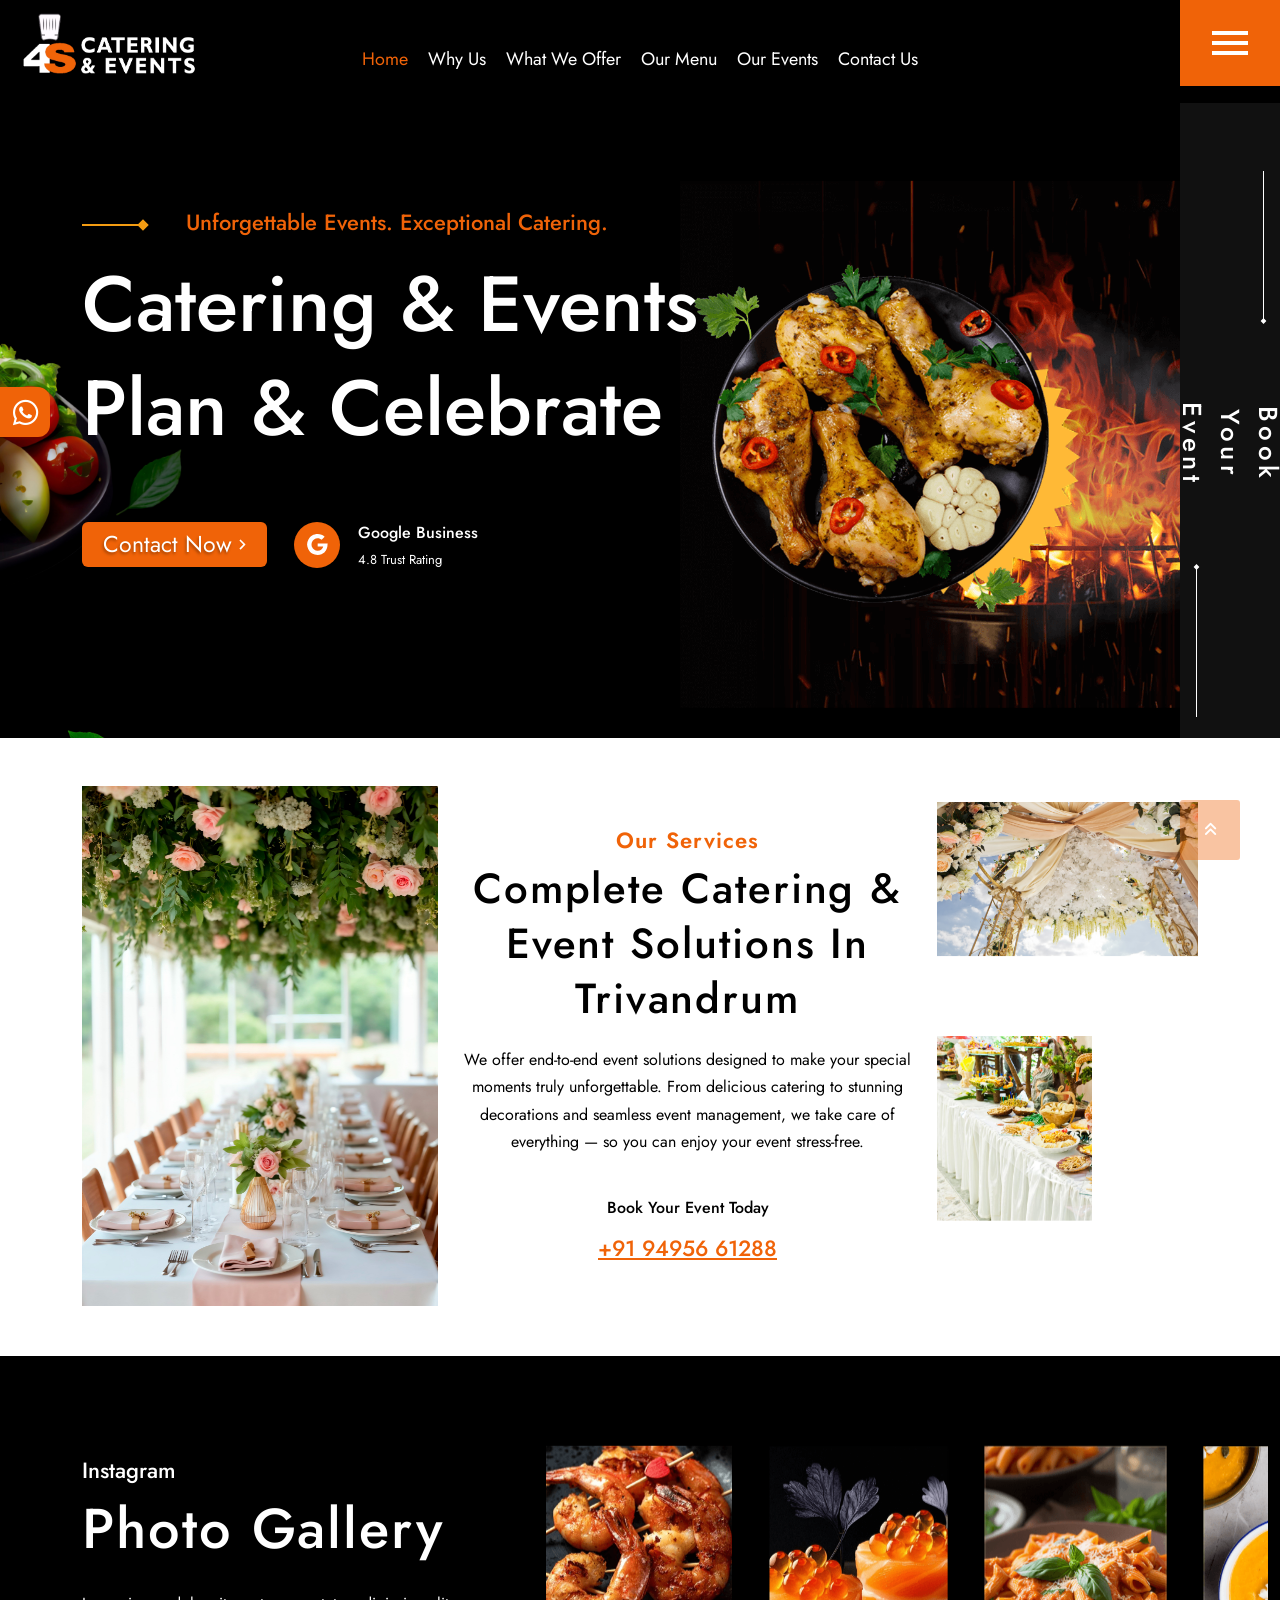
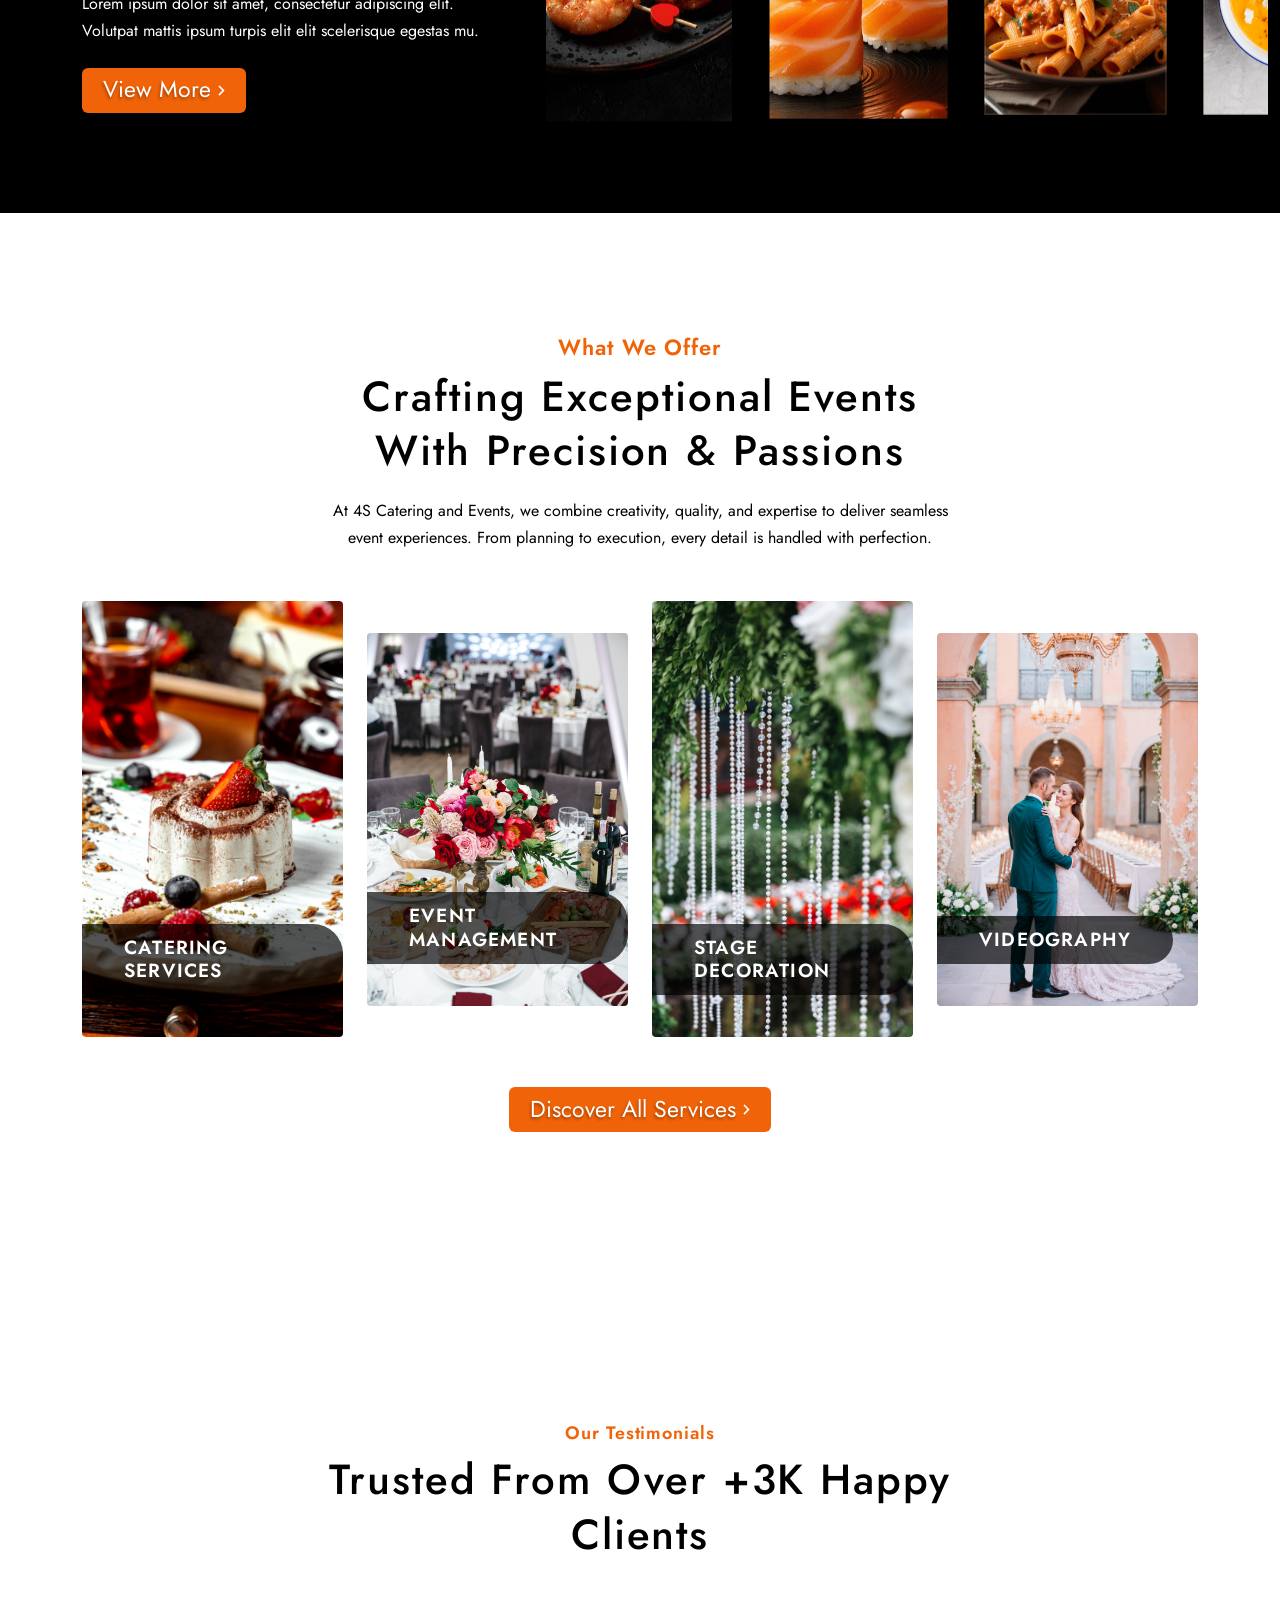
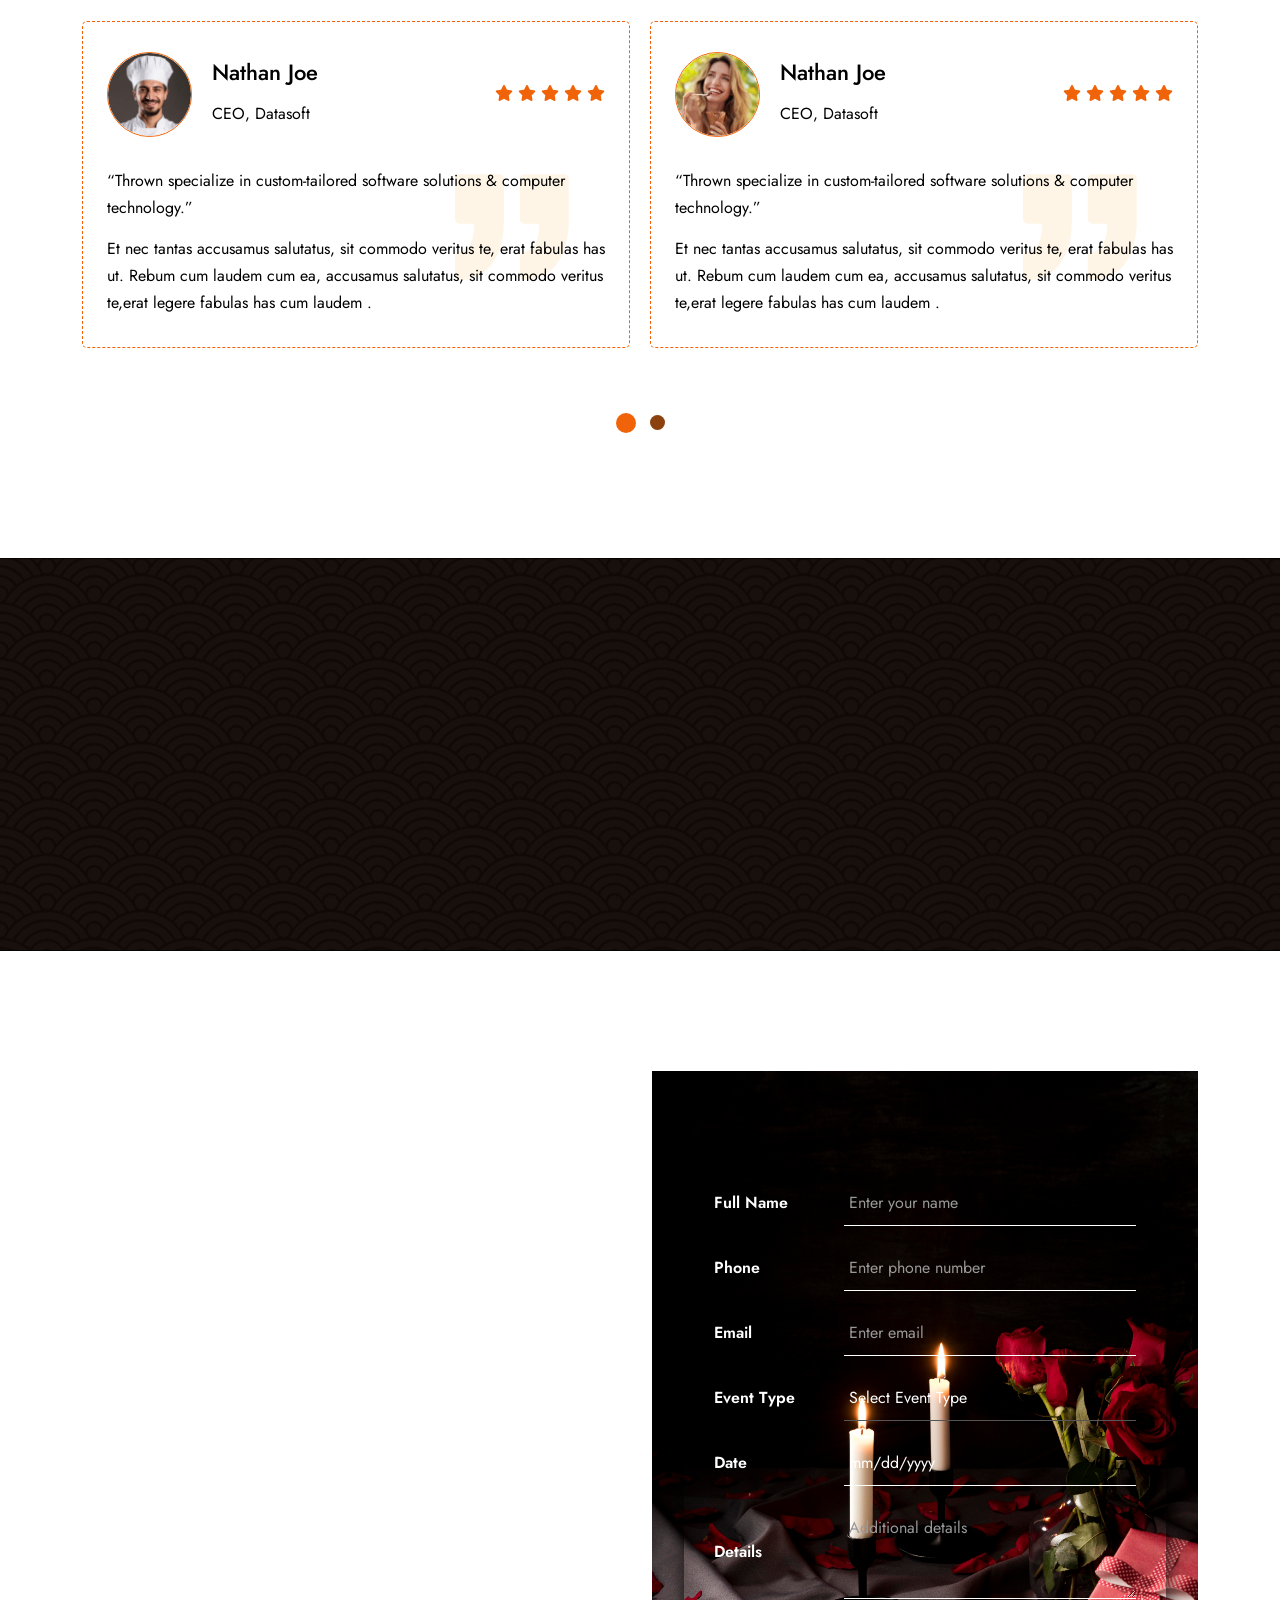
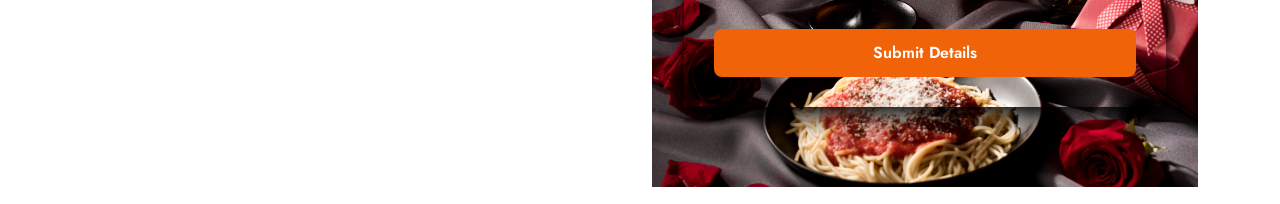
==== commit b13c45fc: "remove unwanted" ====
--- a/index.html
+++ b/index.html
@@ -86,19 +86,19 @@
                     <a style="color: var(--primary-color) !important;" href="/">Home</i></a>
                   </li>
                   <li>
-                    <a href="about-us/">Why Us</a>
-                  </li>
-                  <li>
-                    <a href="/services/">What We Offer</a>
-                  </li>
-                  <li>
-                    <a href="/our-menu/">Our Menu</a>
-                  </li>
-                  <li>
-                    <a href="/gallery/">Our Events</a>
-                  </li>
-                  <li>
-                    <a href="/contact/">Contact Us</a>
+                    <a href="/about.html">Why Us</a>
+                  </li>
+                  <li>
+                    <a href="/services.html">What We Offer</a>
+                  </li>
+                  <li>
+                    <a href="/our-menu.html">Our Menu</a>
+                  </li>
+                  <li>
+                    <a href="/gallery.html">Our Events</a>
+                  </li>
+                  <li>
+                    <a href="/contact.html">Contact Us</a>
                   </li>
                 </ul>
               </nav>
@@ -208,22 +208,22 @@
                     <a style="color: var(--primary-color) !important;" href="/">Home</i></a>
                   </li>
                   <li>
-                    <a href="/about-us/">Why Us</a>
-                  </li>
-                  <li>
-                    <a href="/services/">What We Offer</a>
-                  </li>
-                  <li>
-                    <a href="/our-menu/">Our Menu</a>
+                    <a href="/about.html">Why Us</a>
+                  </li>
+                  <li>
+                    <a href="/services.html">What We Offer</a>
+                  </li>
+                  <li>
+                    <a href="/our-menu.html">Our Menu</a>
                   </li>
                   <li>
 		                <a  onclick="openEnquiryForm()">Enquiry Now</a>
 		              </li>
                   <li>
-                    <a href="/gallery/">Our Events</a>
-                  </li>
-                  <li>
-                    <a href="/contact/">Contact Us</a>
+                    <a href="/gallery.html">Our Events</a>
+                  </li>
+                  <li>
+                    <a href="/contact.html">Contact Us</a>
                   </li>
             </ul>
           </nav>
@@ -256,7 +256,7 @@
             Catering & Events Plan &amp; Celebrate
           </h1>
           <div class="btn-wraper wow fadeInUp" data-wow-delay=".3s">
-            <a href="/contact/" class="primary-btn border-radius-6">Contact Now
+            <a href="/contact.html" class="primary-btn border-radius-6">Contact Now
               <svg width="7" height="11" viewBox="0 0 7 11" fill="none" xmlns="http://www.w3.org/2000/svg">
                 <path d="M6.34375 5.78125L1.78125 10.4062C1.625 10.5625 1.375 10.5625 1.25 10.4062L0.625 9.78125C0.46875 9.625 0.46875 9.40625 0.625 9.25L4.3125 5.5L0.625 1.78125C0.46875 1.625 0.46875 1.375 0.625 1.25L1.25 0.625C1.375 0.46875 1.625 0.46875 1.78125 0.625L6.34375 5.25C6.5 5.40625 6.5 5.625 6.34375 5.78125Z" fill="white"></path>
               </svg>
@@ -308,10 +308,6 @@
 </section>
 <!-- hero section end -->
 
-
-
-
-
 <!-- about section start -->
 <section class="roister-hm2-cta-section bg-white pb-50">
   <img class="cta-shape" src="assets/images/shapes/about-shape.png" alt="img">
@@ -482,7 +478,7 @@
         </a>
       </div>
       <div style="display: flex; justify-content: center;" class="mt-50">
-        <a href="/services/" style="max-width: 300px;" class="primary-btn border-radius-6 mb-50 wow fadeInUp" data-wow-delay=".3s">Discover All Services
+        <a href="/services.html" style="max-width: 300px;" class="primary-btn border-radius-6 mb-50 wow fadeInUp" data-wow-delay=".3s">Discover All Services
       <svg width="7" height="11" viewBox="0 0 7 11" fill="none" xmlns="http://www.w3.org/2000/svg">
         <path d="M6.34375 5.78125L1.78125 10.4062C1.625 10.5625 1.375 10.5625 1.25 10.4062L0.625 9.78125C0.46875 9.625 0.46875 9.40625 0.625 9.25L4.3125 5.5L0.625 1.78125C0.46875 1.625 0.46875 1.375 0.625 1.25L1.25 0.625C1.375 0.46875 1.625 0.46875 1.78125 0.625L6.34375 5.25C6.5 5.40625 6.5 5.625 6.34375 5.78125Z" fill="white"></path>
       </svg>
@@ -644,9 +640,6 @@
   </div>
 </section>
 <!-- testimonial section end -->
-
-
-<!-- <div class="theme-bg" style="height: 100px;"></div> -->
 
 <!-- ticker area start -->
 <div class="roister-ticker-wraper py-100" data-background="assets/images/bg/tickker-bg.png">
@@ -679,90 +672,8 @@
 </div>
 <!-- ticker area end -->
 
-
-<!-- blog section start -->
-<section class="roister-blog-section py-120">
-  <!-- shapes -->
-  <img class="shape-1" src="assets/images/faq-shape1.png" alt="img">
-  <img class="shape-2" src="assets/images/testi-shap2.png" alt="img">
-
-  <div class="container">
-    <div class="row">
-      <div class="col-lg-4 mb-60 mb-lg-0">
-        <div class="left-side-contents">
-          <h5 class="section-subtitle mb-8 wow fadeInUp">Latest News &amp; Blog</h5>
-          <h3 class="section-title mb-32 wow fadeInUp" data-wow-delay=".2s">Get Every Single
-            Updates</h3>
-          <p class="des mb-40 wow fadeInUp" data-wow-delay=".4s">
-            At Startup Name, we understand that every challenge is an opportunity, and we here seize
-            it. With a team of dedicated
-          </p>
-
-          <ul class="common-cat-list mb-50 wow fadeInUp" data-wow-delay=".5s">
-            <li><i class="fa-solid fa-check"></i> <span>Professional Team Member</span></li>
-            <li><i class="fa-solid fa-check"></i> <span>Awards Winning Restaurant Company</span></li>
-          </ul>
-
-          <a href="blog-grid.html" class="primary-btn border-radius-6 wow fadeInUp" data-wow-delay=".6s">View All News
-            <svg width="7" height="11" viewBox="0 0 7 11" fill="none" xmlns="http://www.w3.org/2000/svg">
-              <path d="M6.34375 5.78125L1.78125 10.4062C1.625 10.5625 1.375 10.5625 1.25 10.4062L0.625 9.78125C0.46875 9.625 0.46875 9.40625 0.625 9.25L4.3125 5.5L0.625 1.78125C0.46875 1.625 0.46875 1.375 0.625 1.25L1.25 0.625C1.375 0.46875 1.625 0.46875 1.78125 0.625L6.34375 5.25C6.5 5.40625 6.5 5.625 6.34375 5.78125Z" fill="white"></path>
-            </svg>
-          </a>
-        </div>
-      </div>
-      <div class="col-lg-4 mb-60 mb-lg-0">
-        <div class="roister-single-blog-1">
-          <div class="img-wraper">
-            <img class="thumb" src="assets/images/blog-img1.png" alt="img">
-          </div>
-          <div class="content-wraper">
-            <h6 class="date mb-12 wow fadeInUp" data-wow-delay=".2s">October 25, 2025</h6>
-            <h5 class="title mb-24 wow fadeInUp" data-wow-delay=".4s"><a href="blog-details.html">From Farm to Fork: Freshness Guaranteed</a></h5>
-            <a class="link-to wow fadeInUp" data-wow-delay=".6s" href="blog-details.html">
-              Read More <i class="fa-solid fa-angle-right"></i>
-            </a>
-          </div>
-        </div>
-
-      </div>
-      <div class="col-lg-4">
-        <div class="blog-list ps-lg-2 ps-xl-4">
-          <div class="roister-single-blog-2 wow fadeInUp" data-wow-delay=".2s">
-            <div class="content-wraper">
-              <h6 class="date mb-6">October 25, 2025</h6>
-              <h5 class="title mb-14"><a href="#">Best comfort foods to take for a company visit?</a></h5>
-              <a class="link-to" href="blog-details.html">
-                Read More <i class="fa-solid fa-angle-right"></i>
-              </a>
-            </div>
-          </div>
-          <div class="roister-single-blog-2 wow fadeInUp" data-wow-delay=".4s">
-            <div class="content-wraper">
-              <h6 class="date mb-6">October 25, 2025</h6>
-              <h5 class="title mb-14"><a href="#">How to make awesome coffee for a crowd?</a></h5>
-              <a class="link-to" href="blog-details.html">
-                Read More <i class="fa-solid fa-angle-right"></i>
-              </a>
-            </div>
-          </div>
-          <div class="roister-single-blog-2 wow fadeInUp" data-wow-delay=".6s">
-            <div class="content-wraper">
-              <h6 class="date mb-6">October 25, 2025</h6>
-              <h5 class="title mb-14"><a href="#">Bold Bite: Exotic Flavors, Global Adventure</a></h5>
-              <a class="link-to" href="blog-details.html">
-                Read More <i class="fa-solid fa-angle-right"></i>
-              </a>
-            </div>
-          </div>
-        </div>
-      </div>
-    </div>
-  </div>
-</section>
-<!-- blog section end -->
-
 <!-- contact form start -->
-  <section class="roister-about-section bg-white-2 py-120">
+  <section class="roister-about-section bg-white py-120">
   <!-- shape -->
   <img class="about-shape" src="assets/images/shapes/about-shape.png" alt="img">
   <div class="container">
@@ -845,84 +756,6 @@
     </div>
   </div>
 </section>
-
-<!-- footer -->
-<footer class="roister-footer-1" data-background="assets/images/bg/footer-bg.png">
-  <!-- shapes -->
-  <img class="footer-img1" src="assets/images/footer-img1.png" alt="img">
-  <img class="footer-img2" src="assets/images/footer-img2.png" alt="img">
-  <div class="container">
-    <div class="row">
-      <div class="col-12 col-md-6 col-lg-6  left-side border-right">
-        <div class="download-app-widget">
-          <h3 class="title mb-48">
-            We’re Now Available On
-            Store Download Our Apps
-          </h3>
-          <p class="des mb-40">
-            No credit card requirement it’s full free for all
-          </p>
-
-          <div class="btn-wraper">
-            <a href="#" class="primary-btn border-radius-6">Play Store
-              <svg width="14" height="15" viewBox="0 0 14 15" fill="none" xmlns="http://www.w3.org/2000/svg">
-                <path d="M8.81146 7.17578L10.4521 5.53516L2.76849 1.10547L8.81146 7.17578ZM1.2099 0.75L8.2099 7.75L1.2099 14.75C0.854431 14.5859 0.608337 14.2305 0.608337 13.793L0.608337 1.73438C0.608337 1.29688 0.854431 0.941406 1.2099 0.75ZM12.831 6.92969C13.3505 7.3125 13.3505 8.21484 12.8583 8.59766L11.2177 9.52734L9.41302 7.75L11.2177 6L12.831 6.92969ZM2.76849 14.3945L8.81146 8.35156L10.4521 9.99219L2.76849 14.3945Z" fill="white"></path>
-              </svg>
-
-            </a>
-            <a href="#" class="outline-white-btn border-radius-6">Apple Store
-              <svg width="12" height="13" viewBox="0 0 12 13" fill="none" xmlns="http://www.w3.org/2000/svg">
-                <path d="M9.49512 7.10547C9.49512 7.16016 9.41309 8.77344 11.1904 9.62109C10.8623 10.6328 9.71387 12.875 8.37402 12.875C7.6084 12.875 7.1709 12.3828 6.2959 12.3828C5.39355 12.3828 4.90137 12.875 4.21777 12.875C2.90527 12.9297 1.64746 10.4688 1.29199 9.45703C1.01855 8.69141 0.90918 7.95312 0.90918 7.24219C0.90918 4.80859 2.52246 3.63281 4.05371 3.60547C4.79199 3.60547 5.72168 4.125 6.13184 4.125C6.51465 4.125 7.58105 3.49609 8.56543 3.57813C9.57715 3.66016 10.3428 4.04297 10.8623 4.78125C9.95996 5.35547 9.49512 6.09375 9.49512 7.10547ZM7.96387 2.62109C7.41699 3.25 6.76074 3.60547 6.0498 3.55078C5.99512 2.8125 6.26855 2.12891 6.76074 1.58203C7.19824 1.08984 7.96387 0.679688 8.62012 0.625C8.62012 0.925781 8.70215 1.74609 7.96387 2.62109Z" fill="white"></path>
-              </svg>
-            </a>
-          </div>
-        </div>
-      </div>
-      <div class="col-12 col-md-6 col-lg-6  right-side">
-        <div class="row gy-4 justify-content-center">
-          <div class="col-sm-6 col-md-5 col-lg-4">
-            <div class="footer-widget">
-              <h4 class="widget-title mb-24">Resources</h4>
-              <ul>
-                <li><a href="#">Potato</a></li>
-                <li><a href="#">Organic</a></li>
-                <li><a href="#">Juice</a></li>
-                <li><a href="#">Lemon Juice</a></li>
-                <li><a href="#">Mutton Tikka</a></li>
-                <li><a href="#">Seafoods</a></li>
-              </ul>
-            </div>
-          </div>
-          <div class="col-sm-6 col-md-5 col-lg-4">
-            <div class="footer-widget">
-              <h4 class="widget-title mb-24">Quick Link</h4>
-              <ul>
-                <li><a href="#">Fast Delivery</a></li>
-                <li><a href="#">Vegan Cuisine</a></li>
-                <li><a href="#">Fresh Products</a></li>
-                <li><a href="#">Skilled Chefs</a></li>
-                <li><a href="#">Great Coffee</a></li>
-              </ul>
-            </div>
-          </div>
-        </div>
-      </div>
-    </div>
-    <!-- copyright area -->
-    <div class="copyright-area">
-      <div class="row align-items-center gy-4">
-        <div class="col-12 col-sm-4">
-          <a href="/">
-            <img class="footer-logo" src="assets/images/logos/4s-logo-white.PNG" alt="logo">
-          </a>
-        </div>
-        <div class="col-12 col-sm-8">
-          <p class="text-sm-end">© 2025 <a href="#">4S caters</a> . All Rights Reserved.</p>
-        </div>
-      </div>
-    </div>
-  </div>
-</footer>
 
 <!-- Enquiry Form Start -->
 	<div class="popup_wrapper">
@@ -973,7 +806,7 @@
 			</div>
 		</div>
 	</div>
-	<!-- Enquiry Form End -->
+<!-- Enquiry Form End -->
 
 <!-- scroll to top -->
 <button type="button" class="scroll-top-btn">
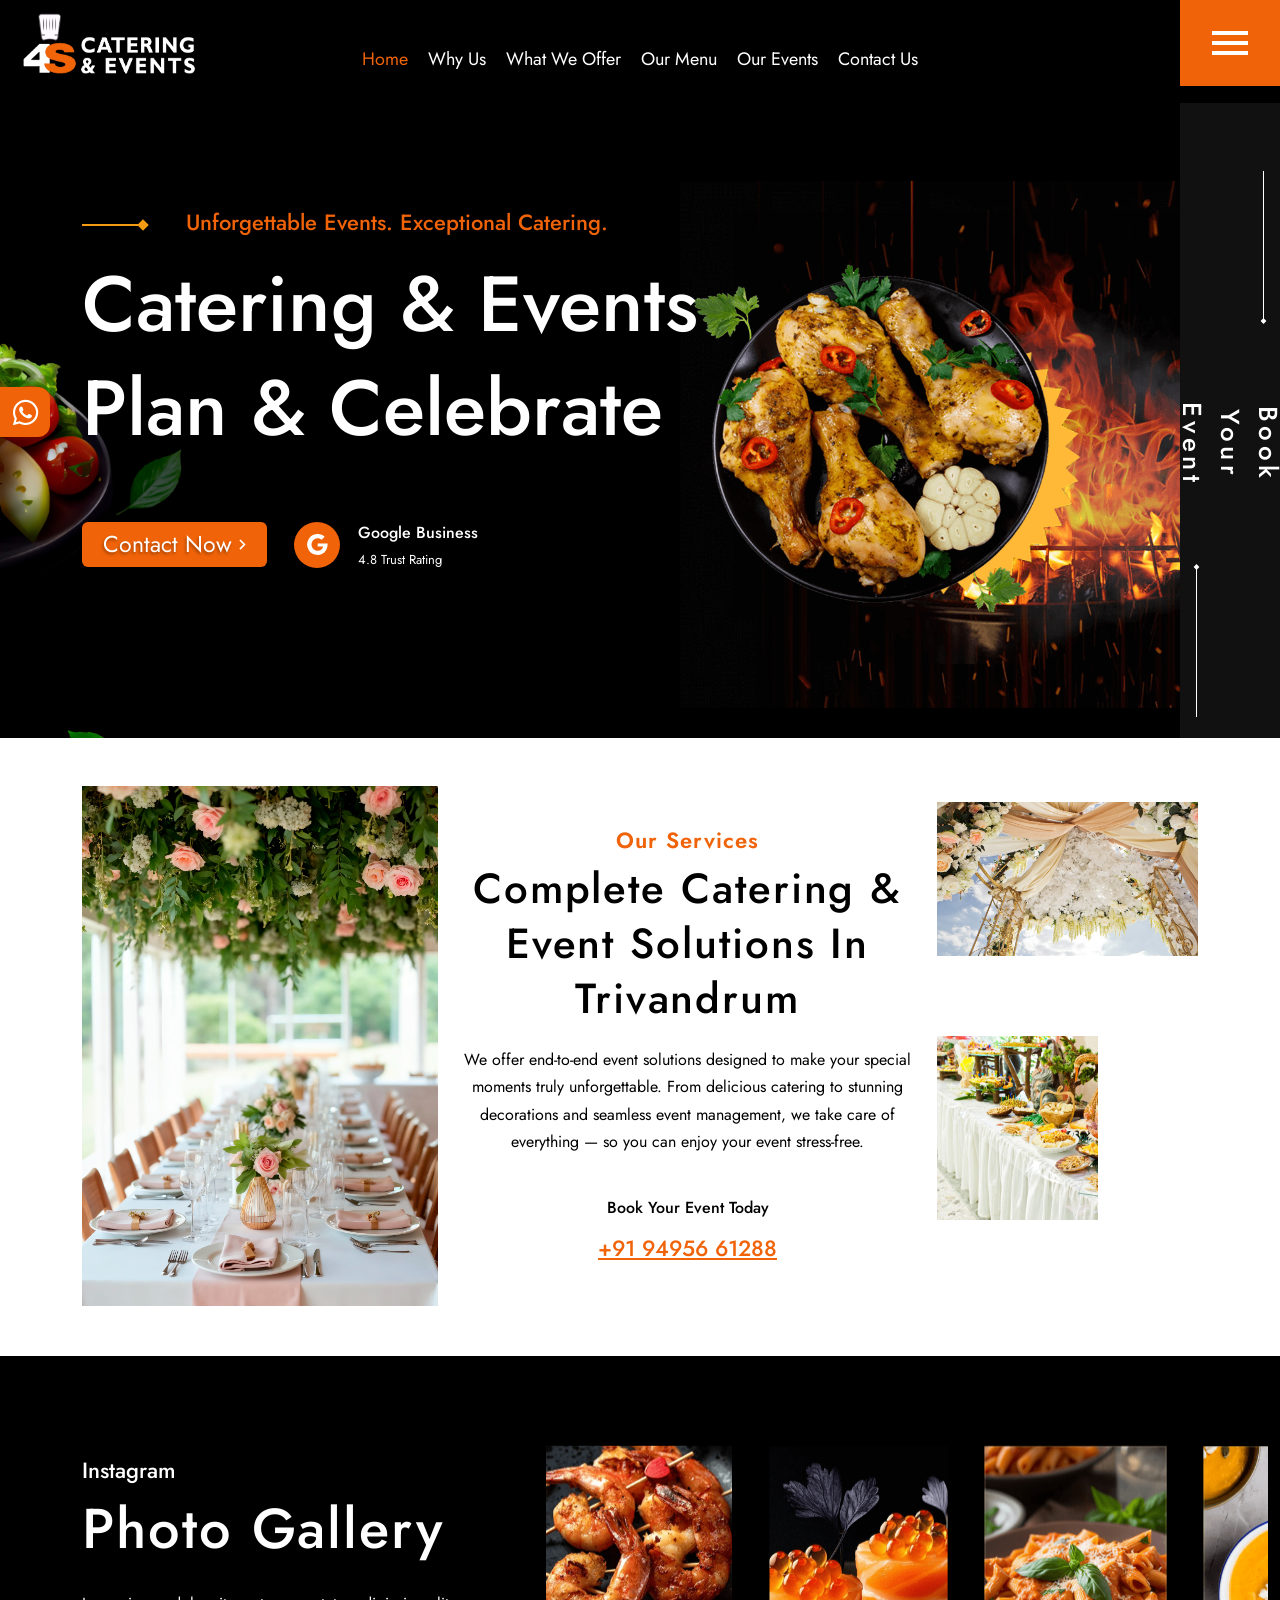
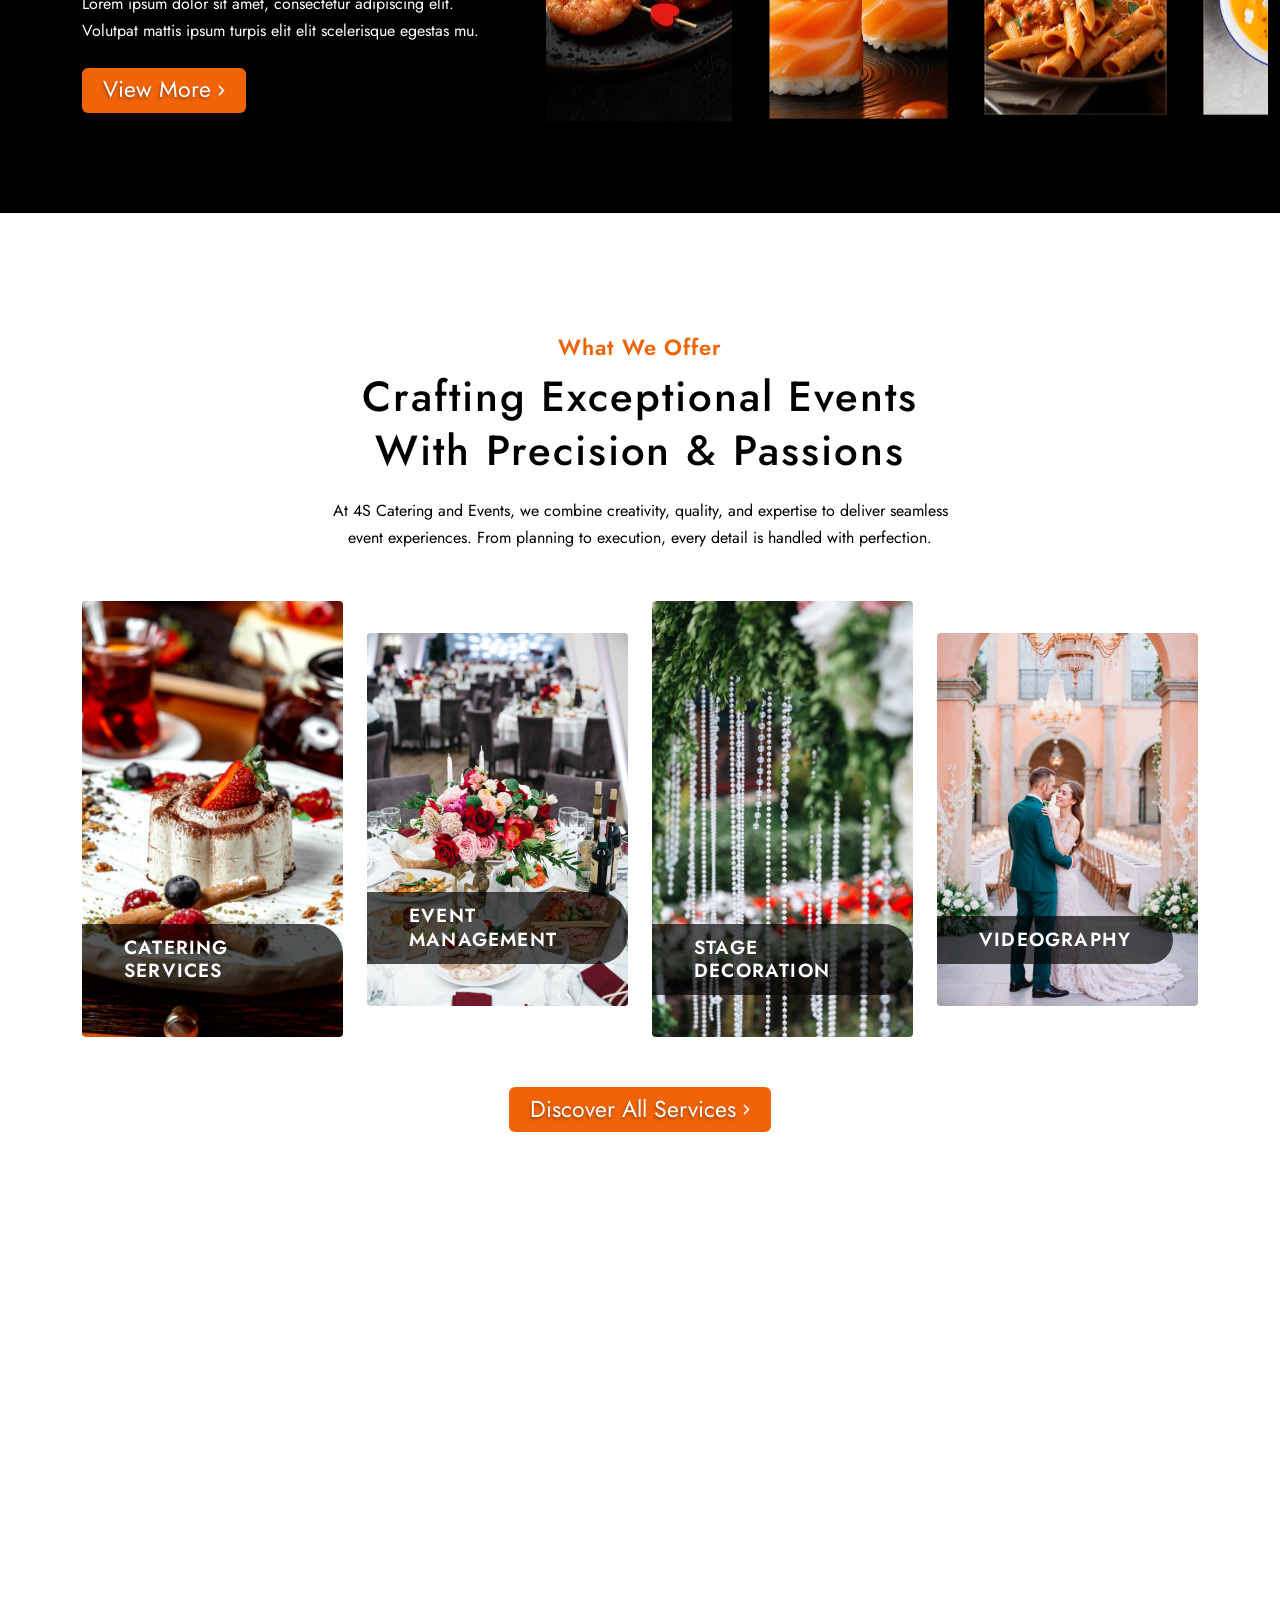
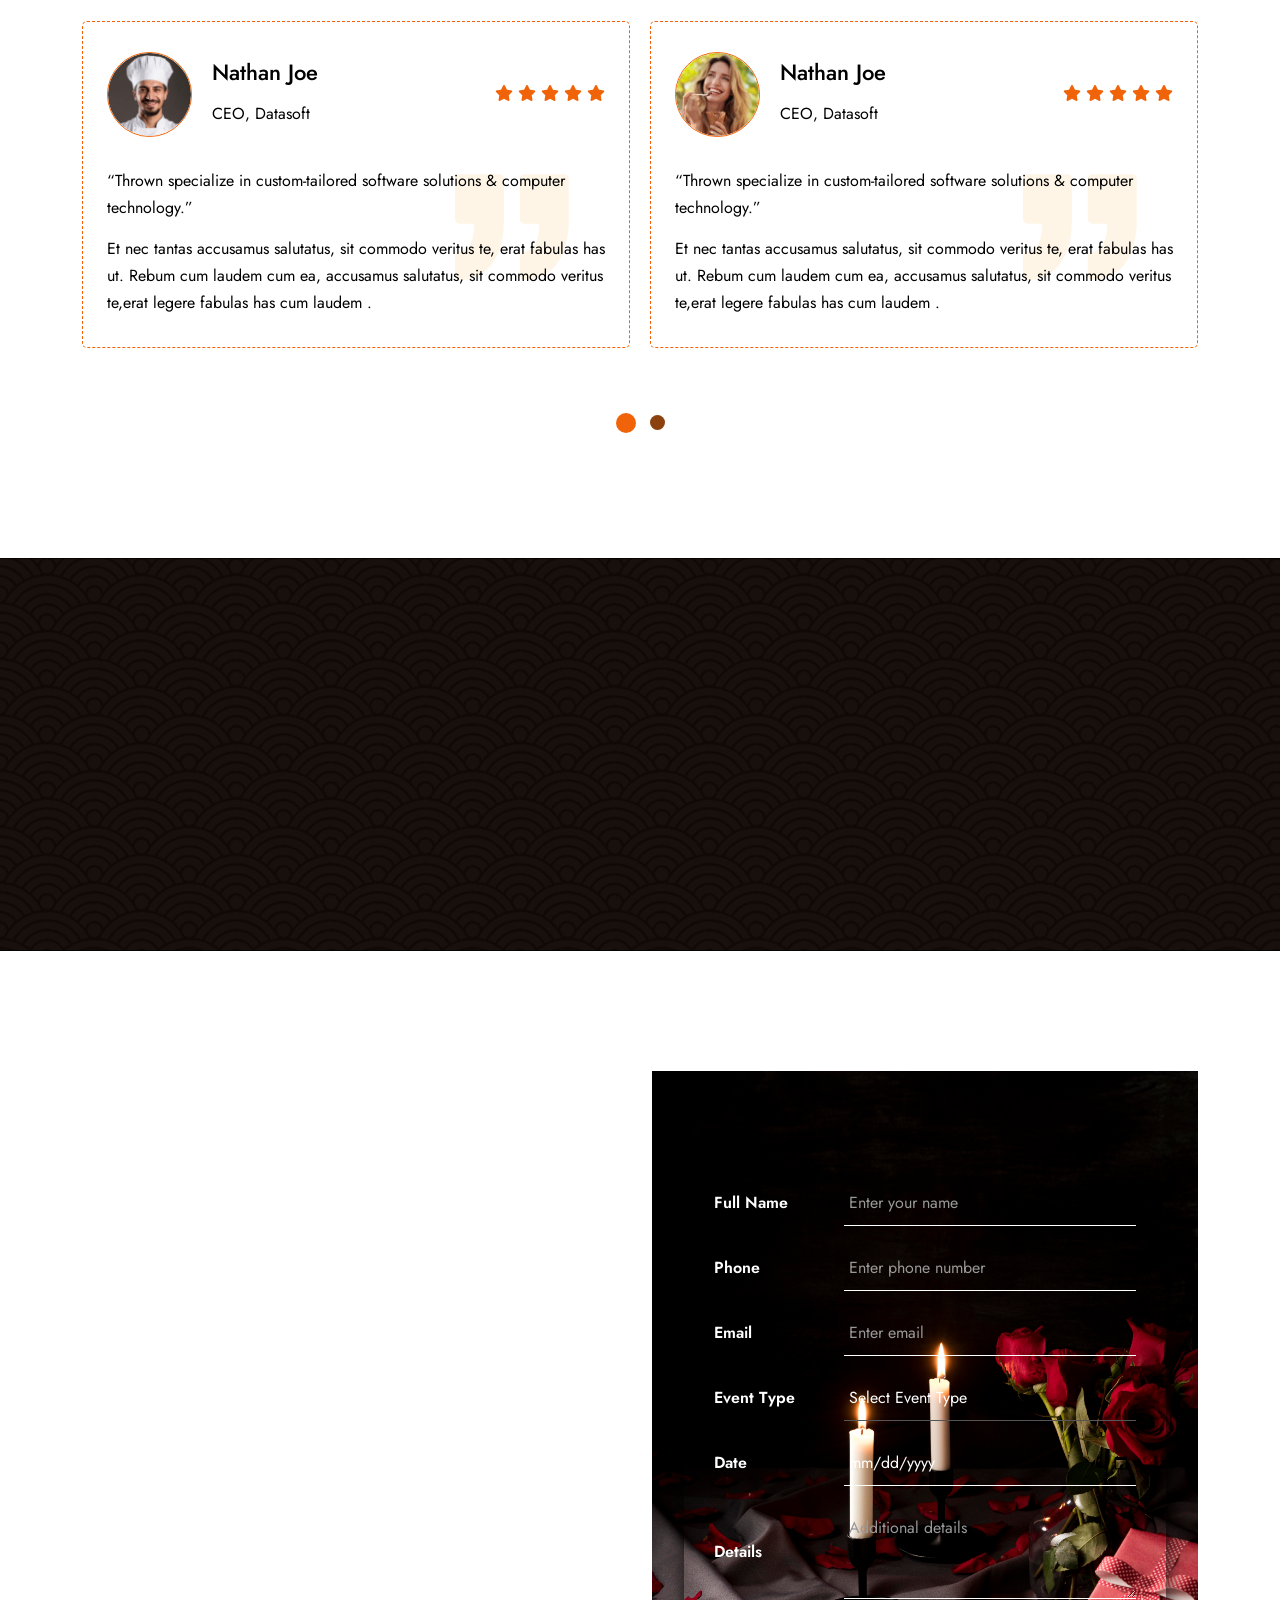
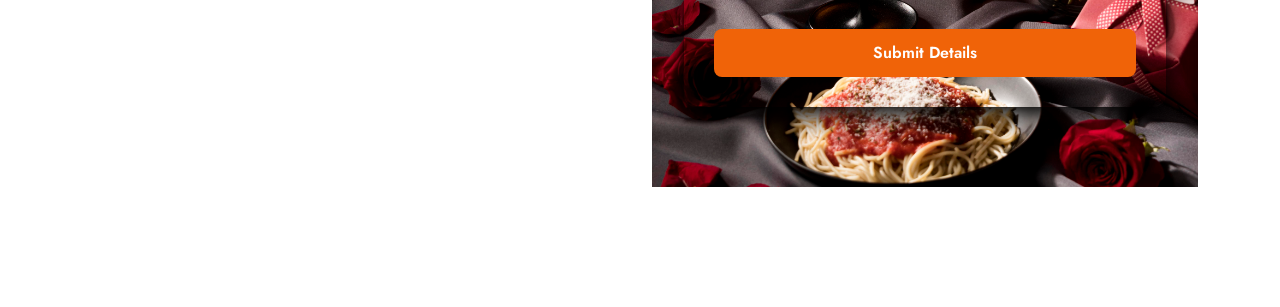
==== commit fd4edc6e: "chane path /" ====
--- a/index.html
+++ b/index.html
@@ -71,7 +71,7 @@
     <div class="header-btm">
       <!-- logo wraper -->
       <div class="positioned-logo">
-        <a href="/">
+        <a href="index.html">
           <img class="header-logo" src="assets/images/logos/4s-logo-white.PNG" alt="logo">
         </a>
       </div>
@@ -83,22 +83,22 @@
               <nav class="main-menu">
                 <ul>
                   <li>
-                    <a style="color: var(--primary-color) !important;" href="/">Home</i></a>
-                  </li>
-                  <li>
-                    <a href="/about.html">Why Us</a>
-                  </li>
-                  <li>
-                    <a href="/services.html">What We Offer</a>
-                  </li>
-                  <li>
-                    <a href="/our-menu.html">Our Menu</a>
-                  </li>
-                  <li>
-                    <a href="/gallery.html">Our Events</a>
-                  </li>
-                  <li>
-                    <a href="/contact.html">Contact Us</a>
+                    <a style="color: var(--primary-color) !important;" href="index.html">Home</i></a>
+                  </li>
+                  <li>
+                    <a href="about.html">Why Us</a>
+                  </li>
+                  <li>
+                    <a href="services.html">What We Offer</a>
+                  </li>
+                  <li>
+                    <a href="our-menu.html">Our Menu</a>
+                  </li>
+                  <li>
+                    <a href="gallery.html">Our Events</a>
+                  </li>
+                  <li>
+                    <a href="contact.html">Contact Us</a>
                   </li>
                 </ul>
               </nav>
@@ -132,7 +132,7 @@
       <div class="tab-pane fade show active" id="nav-about-us" role="tabpanel" aria-labelledby="nav-about-us-tab">
         <div class="offcanvas-header">
           <div class="logo">
-            <a href="/">
+            <a href="index.html">
               <img class="header-logo" src="assets/images/logos/4s-logo-white.PNG" alt="4s catering and events logo">
             </a>
           </div>
@@ -193,7 +193,7 @@
       <div class="tab-pane fade" id="nav-menu" role="tabpanel" aria-labelledby="nav-menu-tab">
         <div class="offcanvas-header">
           <div class="logo">
-            <a href="/">
+            <a href="index.html">
               <img class="header-logo" src="assets/images/logos/4s-logo-white.PNG" alt="4s catering and events logo">
             </a>
           </div>
@@ -205,25 +205,25 @@
           <nav class="mobile-menu">
             <ul>
               <li>
-                    <a style="color: var(--primary-color) !important;" href="/">Home</i></a>
-                  </li>
-                  <li>
-                    <a href="/about.html">Why Us</a>
-                  </li>
-                  <li>
-                    <a href="/services.html">What We Offer</a>
-                  </li>
-                  <li>
-                    <a href="/our-menu.html">Our Menu</a>
+                    <a style="color: var(--primary-color) !important;" href="index.html">Home</i></a>
+                  </li>
+                  <li>
+                    <a href="about.html">Why Us</a>
+                  </li>
+                  <li>
+                    <a href="services.html">What We Offer</a>
+                  </li>
+                  <li>
+                    <a href="our-menu.html">Our Menu</a>
                   </li>
                   <li>
 		                <a  onclick="openEnquiryForm()">Enquiry Now</a>
 		              </li>
                   <li>
-                    <a href="/gallery.html">Our Events</a>
-                  </li>
-                  <li>
-                    <a href="/contact.html">Contact Us</a>
+                    <a href="gallery.html">Our Events</a>
+                  </li>
+                  <li>
+                    <a href="contact.html">Contact Us</a>
                   </li>
             </ul>
           </nav>
@@ -256,7 +256,7 @@
             Catering & Events Plan &amp; Celebrate
           </h1>
           <div class="btn-wraper wow fadeInUp" data-wow-delay=".3s">
-            <a href="/contact.html" class="primary-btn border-radius-6">Contact Now
+            <a href="contact.html" class="primary-btn border-radius-6">Contact Now
               <svg width="7" height="11" viewBox="0 0 7 11" fill="none" xmlns="http://www.w3.org/2000/svg">
                 <path d="M6.34375 5.78125L1.78125 10.4062C1.625 10.5625 1.375 10.5625 1.25 10.4062L0.625 9.78125C0.46875 9.625 0.46875 9.40625 0.625 9.25L4.3125 5.5L0.625 1.78125C0.46875 1.625 0.46875 1.375 0.625 1.25L1.25 0.625C1.375 0.46875 1.625 0.46875 1.78125 0.625L6.34375 5.25C6.5 5.40625 6.5 5.625 6.34375 5.78125Z" fill="white"></path>
               </svg>
@@ -478,7 +478,7 @@
         </a>
       </div>
       <div style="display: flex; justify-content: center;" class="mt-50">
-        <a href="/services.html" style="max-width: 300px;" class="primary-btn border-radius-6 mb-50 wow fadeInUp" data-wow-delay=".3s">Discover All Services
+        <a href="services.html" style="max-width: 300px;" class="primary-btn border-radius-6 mb-50 wow fadeInUp" data-wow-delay=".3s">Discover All Services
       <svg width="7" height="11" viewBox="0 0 7 11" fill="none" xmlns="http://www.w3.org/2000/svg">
         <path d="M6.34375 5.78125L1.78125 10.4062C1.625 10.5625 1.375 10.5625 1.25 10.4062L0.625 9.78125C0.46875 9.625 0.46875 9.40625 0.625 9.25L4.3125 5.5L0.625 1.78125C0.46875 1.625 0.46875 1.375 0.625 1.25L1.25 0.625C1.375 0.46875 1.625 0.46875 1.78125 0.625L6.34375 5.25C6.5 5.40625 6.5 5.625 6.34375 5.78125Z" fill="white"></path>
       </svg>
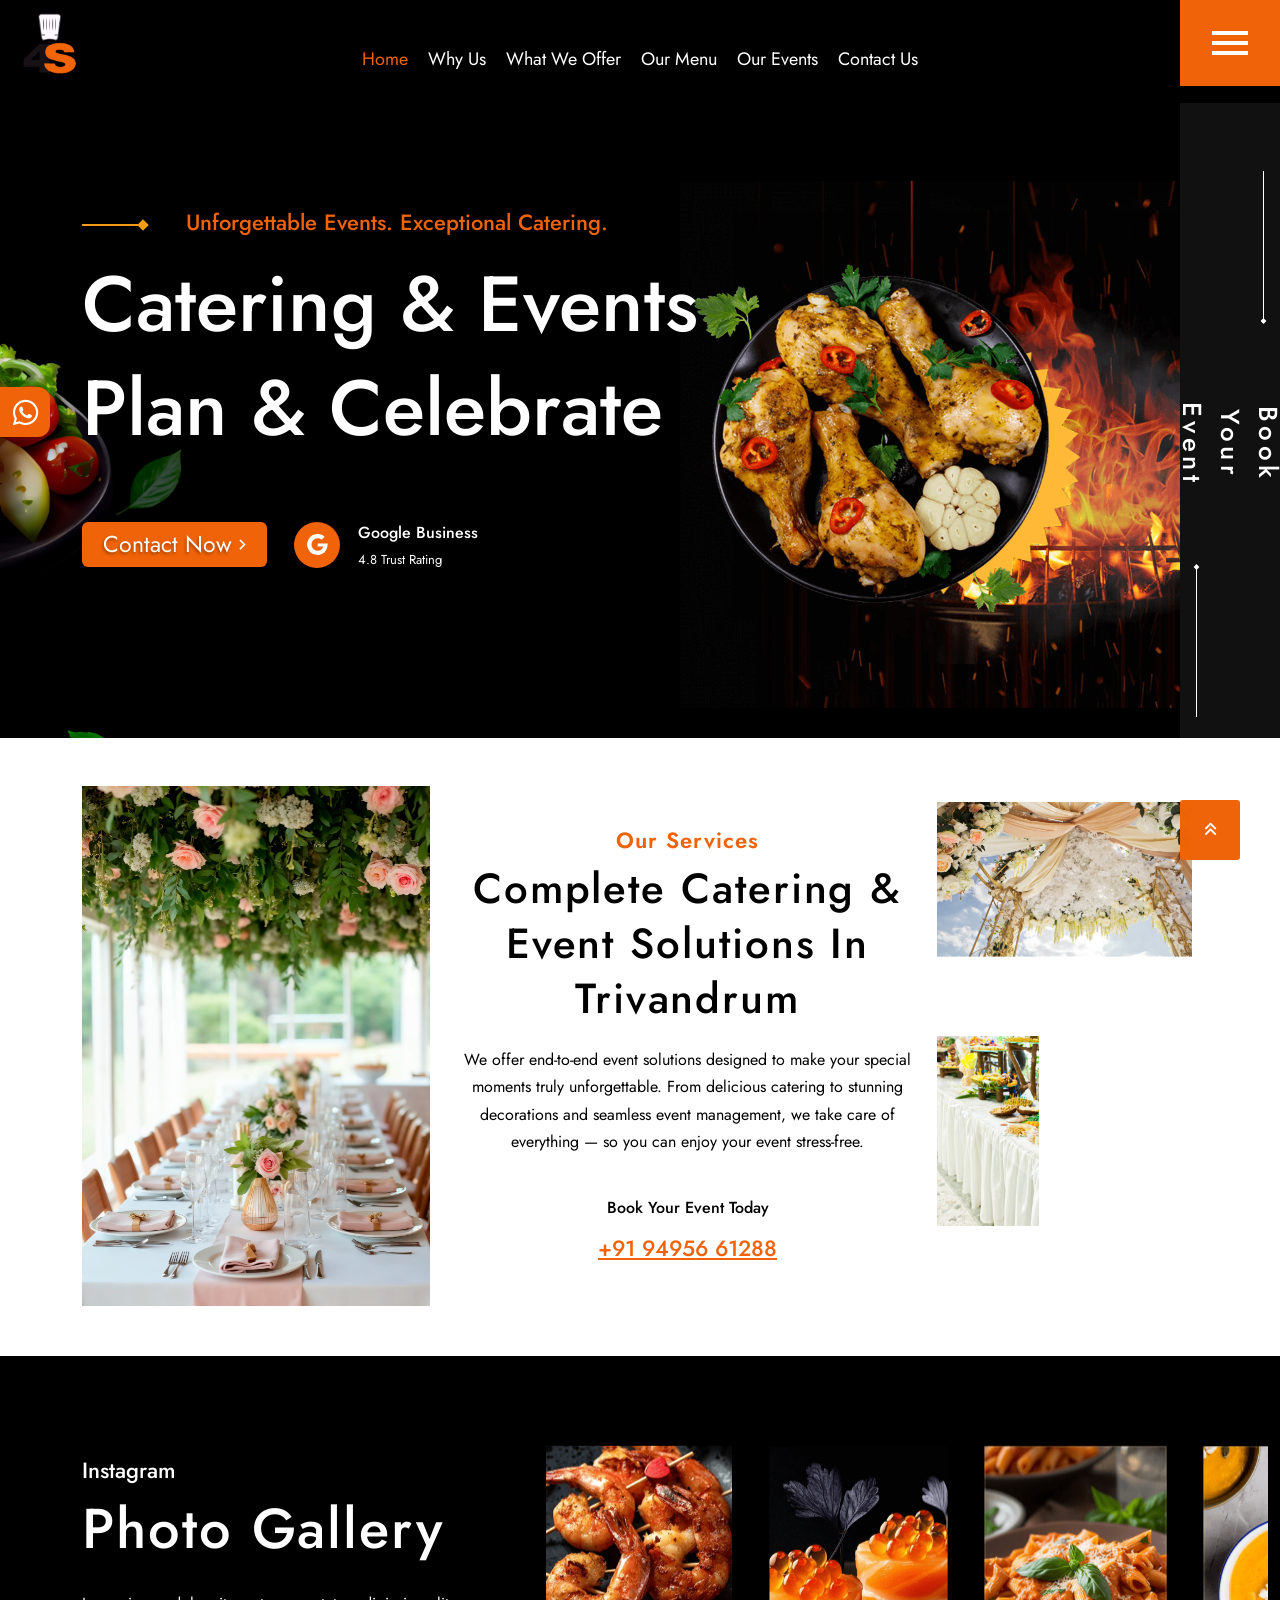
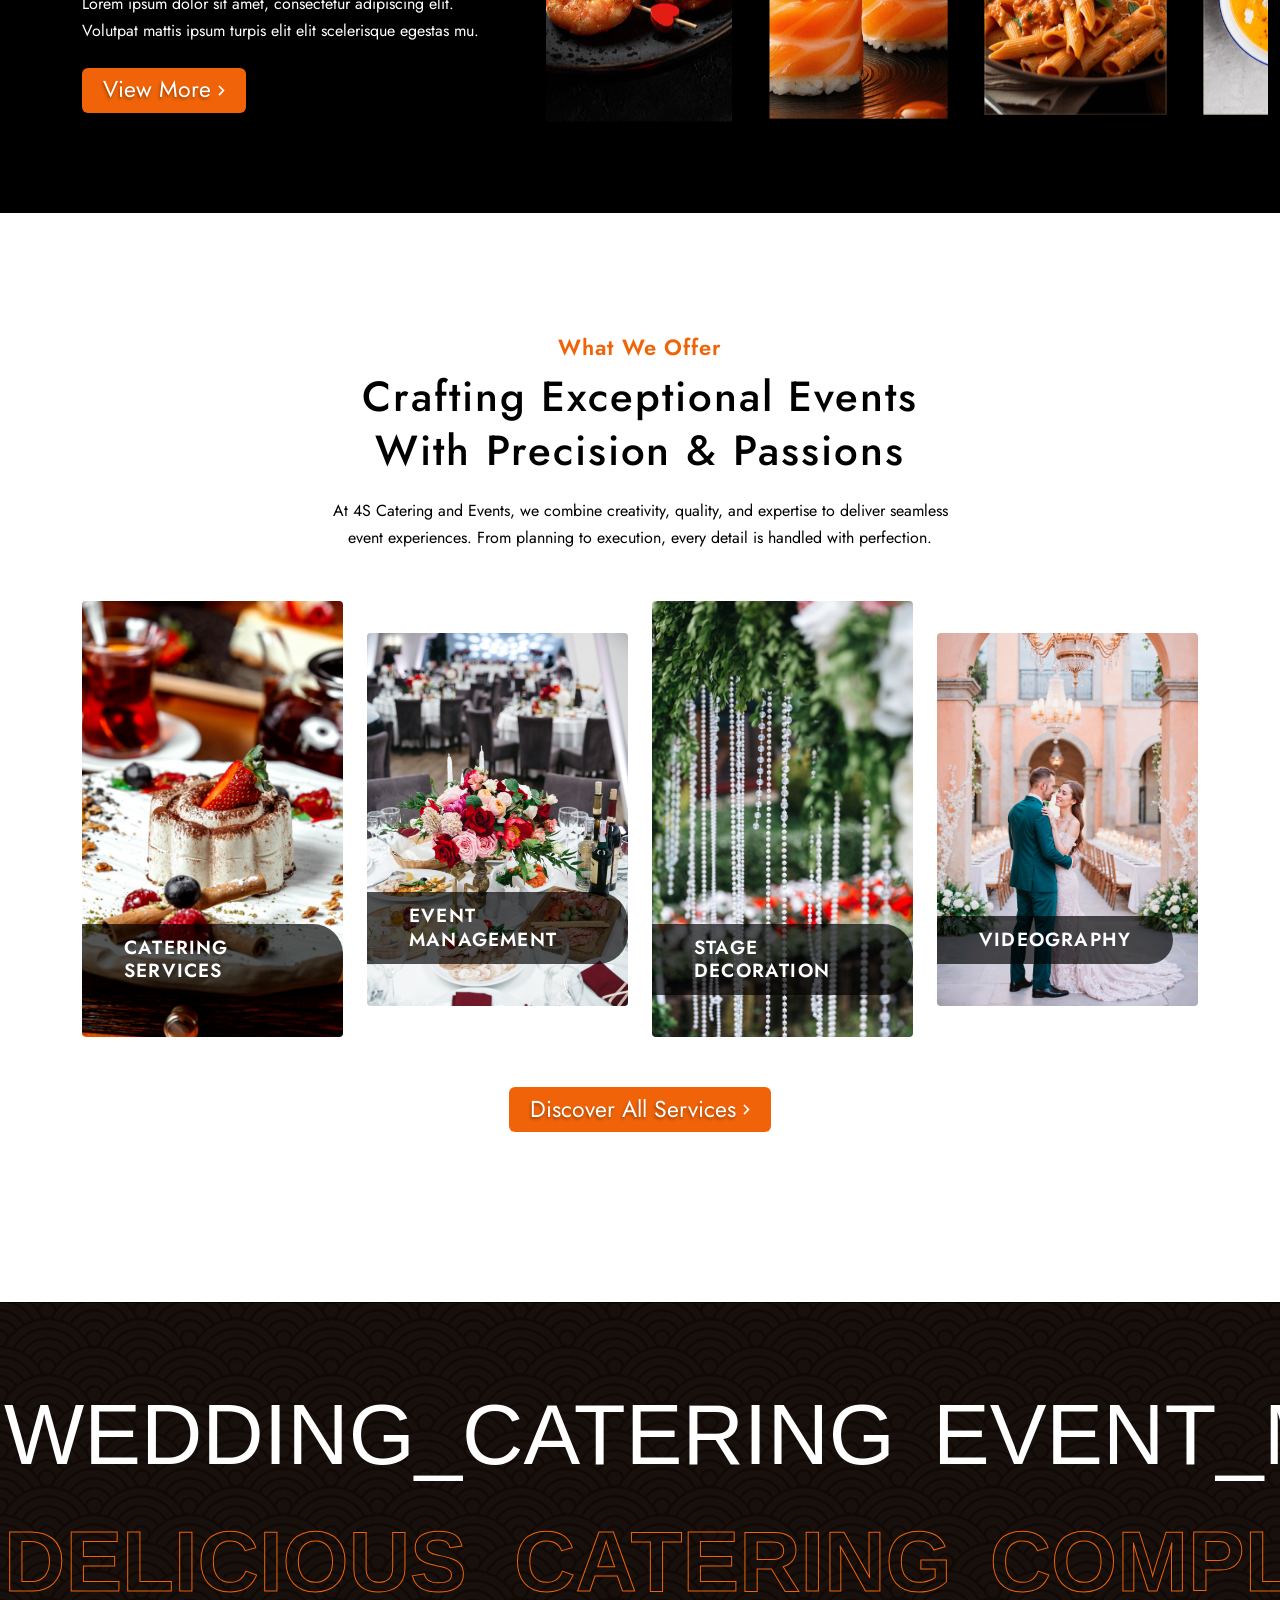
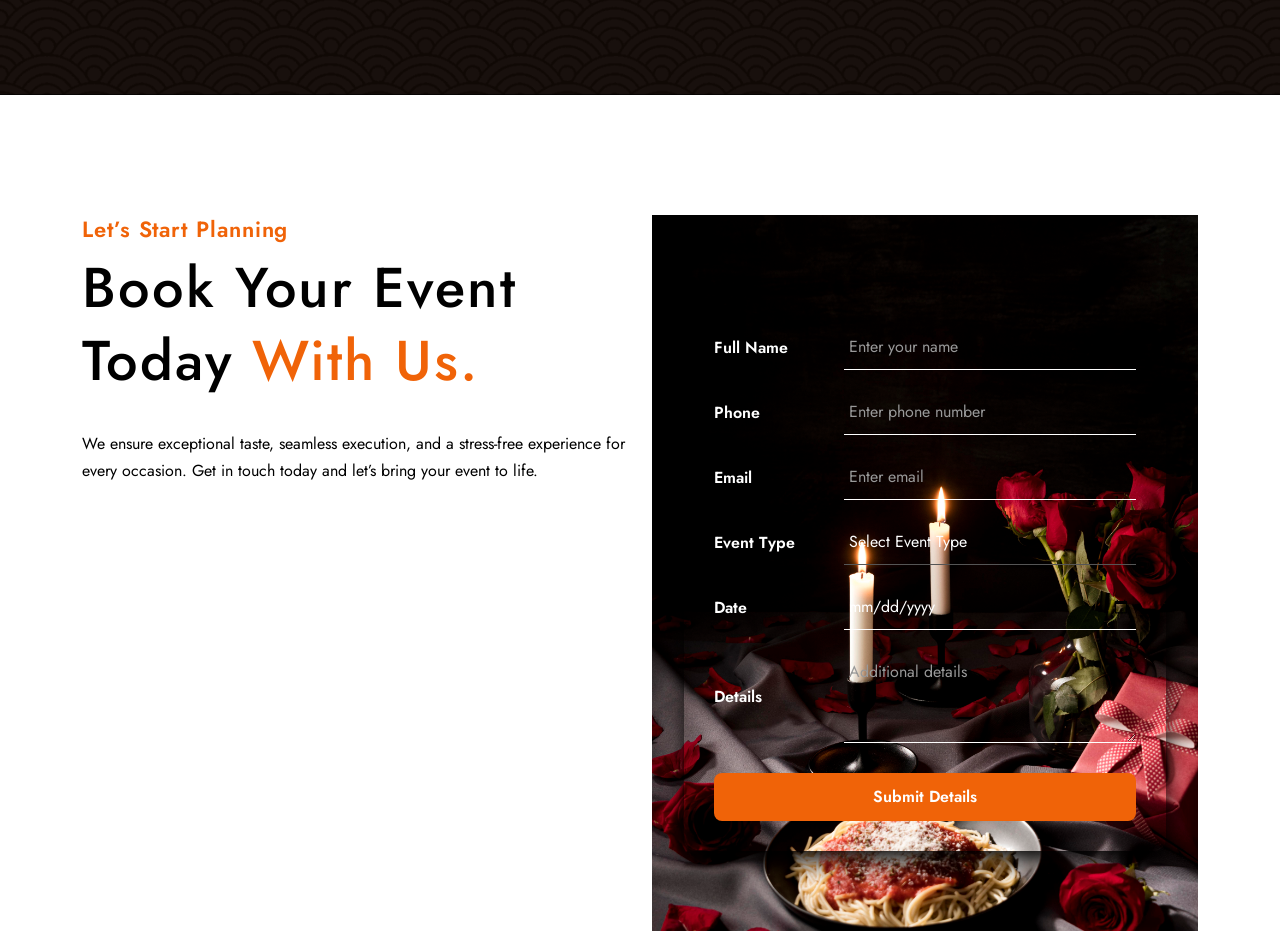
==== commit cd71b368: "add mobile menu" ====
--- a/index.html
+++ b/index.html
@@ -489,158 +489,6 @@
 </section>
 <!--  what we offer end -->
 
-<!-- testimonial section start -->
-<section class="roister-hm2-testimonial-section bg-white py-120">
-  <!-- shape -->
-  <img class="shape-1" src="assets/images/shapes/dish-shape-2.png" alt="img">
-  <img class="shape-2" src="assets/images/shapes/dish-shape-5.png" alt="img">
-  <div class="container">
-    <div class="row justify-content-center mb-40">
-      <div class="col-lg-7 text-center">
-        <h6 class="section-subtitle  mb-8 wow fadeInUp" data-wow-delay=".1s">Our Testimonials</h6>
-        <h3 class="section-title mb-18 wow fadeInUp text-black" data-wow-delay=".2s">Trusted From Over +3K
-          Happy Clients</h3>
-      </div>
-    </div>
-
-    <div class="roister-hm2-testimonial-slider-wraper owl-carousel owl-theme px-2wow fadeInUp" data-wow-delay=".3s">
-      <div class="roister-single-hm2-testimonial">
-        <!-- shape -->
-        <svg class="shape1" xmlns="http://www.w3.org/2000/svg" width="114" height="106" viewBox="0 0 114 106" fill="none">
-          <path opacity="0.1" d="M64.784 101.339L64.784 82.355C64.784 79.7803 66.8711 77.6941 69.4458 77.6941C78.6319 77.6941 83.6287 68.2724 84.3213 49.677L69.4458 49.677C66.8711 49.677 64.784 47.5889 64.784 45.0152L64.784 4.93103C64.784 2.35765 66.8711 0.271175 69.4458 0.271175L109.107 0.271179C111.683 0.271179 113.768 2.35928 113.768 4.93103L113.768 45.0152C113.768 53.9295 112.87 62.1098 111.101 69.3316C109.286 76.7366 106.501 83.2111 102.824 88.5759C99.041 94.0893 94.3088 98.4158 88.7579 101.43C83.1695 104.462 76.6709 106 69.4442 106C66.8711 106 64.784 103.914 64.784 101.339ZM4.66224 77.6938C2.08886 77.6938 0.000116733 79.7819 0.000116508 82.3546L0.000114848 101.339C0.000114623 103.914 2.08853 106 4.66224 106C11.886 106 18.3856 104.461 23.972 101.429C29.5239 98.4154 34.2587 94.089 38.0425 88.5756C41.7178 83.2108 44.5033 76.736 46.3183 69.3294C48.0867 62.1053 48.9843 53.9249 48.9843 45.0149L48.9843 4.9307C48.9843 2.35732 46.8965 0.270845 44.3225 0.270845L4.66258 0.270842C2.0892 0.270841 0.00239706 2.35894 0.00239684 4.93069L0.00239333 45.0152C0.00239311 47.5886 2.08886 49.677 4.66257 49.677L19.3259 49.677C18.6437 68.2721 13.7199 77.6938 4.66224 77.6938Z" fill="#F39C12"></path>
-        </svg>
-
-        <div class="top-area mb-30">
-          <div class="user-box">
-            <div class="img-wraper">
-              <img src="assets/images/testi-user.png" alt="img">
-            </div>
-            <div class="user-content">
-              <h5 class="name mb-10">Nathan Joe</h5>
-              <p class="desig">CEO, Datasoft</p>
-            </div>
-          </div>
-
-          <div class="rating-wraper">
-            <i class="fa-solid fa-star"></i>
-            <i class="fa-solid fa-star"></i>
-            <i class="fa-solid fa-star"></i>
-            <i class="fa-solid fa-star"></i>
-            <i class="fa-solid fa-star"></i>
-          </div>
-        </div>
-        <div class="btm-area">
-          <p class="mb-14">“Thrown specialize in custom-tailored software solutions &amp; computer technology.” </p>
-
-          <p>
-            Et nec tantas accusamus salutatus, sit commodo veritus te, erat fabulas has ut. Rebum cum laudem cum ea, accusamus salutatus, sit commodo veritus te,erat legere fabulas has cum laudem .
-          </p>
-        </div>
-      </div>
-      <div class="roister-single-hm2-testimonial">
-        <!-- shape -->
-        <svg class="shape1" xmlns="http://www.w3.org/2000/svg" width="114" height="106" viewBox="0 0 114 106" fill="none">
-          <path opacity="0.1" d="M64.784 101.339L64.784 82.355C64.784 79.7803 66.8711 77.6941 69.4458 77.6941C78.6319 77.6941 83.6287 68.2724 84.3213 49.677L69.4458 49.677C66.8711 49.677 64.784 47.5889 64.784 45.0152L64.784 4.93103C64.784 2.35765 66.8711 0.271175 69.4458 0.271175L109.107 0.271179C111.683 0.271179 113.768 2.35928 113.768 4.93103L113.768 45.0152C113.768 53.9295 112.87 62.1098 111.101 69.3316C109.286 76.7366 106.501 83.2111 102.824 88.5759C99.041 94.0893 94.3088 98.4158 88.7579 101.43C83.1695 104.462 76.6709 106 69.4442 106C66.8711 106 64.784 103.914 64.784 101.339ZM4.66224 77.6938C2.08886 77.6938 0.000116733 79.7819 0.000116508 82.3546L0.000114848 101.339C0.000114623 103.914 2.08853 106 4.66224 106C11.886 106 18.3856 104.461 23.972 101.429C29.5239 98.4154 34.2587 94.089 38.0425 88.5756C41.7178 83.2108 44.5033 76.736 46.3183 69.3294C48.0867 62.1053 48.9843 53.9249 48.9843 45.0149L48.9843 4.9307C48.9843 2.35732 46.8965 0.270845 44.3225 0.270845L4.66258 0.270842C2.0892 0.270841 0.00239706 2.35894 0.00239684 4.93069L0.00239333 45.0152C0.00239311 47.5886 2.08886 49.677 4.66257 49.677L19.3259 49.677C18.6437 68.2721 13.7199 77.6938 4.66224 77.6938Z" fill="#F39C12"></path>
-        </svg>
-
-        <div class="top-area mb-30">
-          <div class="user-box">
-            <div class="img-wraper">
-              <img src="assets/images/testi-user-2.png" alt="img">
-            </div>
-            <div class="user-content">
-              <h5 class="name mb-10">Nathan Joe</h5>
-              <p class="desig">CEO, Datasoft</p>
-            </div>
-          </div>
-
-          <div class="rating-wraper">
-            <i class="fa-solid fa-star"></i>
-            <i class="fa-solid fa-star"></i>
-            <i class="fa-solid fa-star"></i>
-            <i class="fa-solid fa-star"></i>
-            <i class="fa-solid fa-star"></i>
-          </div>
-        </div>
-        <div class="btm-area">
-          <p class="mb-14">“Thrown specialize in custom-tailored software solutions &amp; computer technology.” </p>
-
-          <p>
-            Et nec tantas accusamus salutatus, sit commodo veritus te, erat fabulas has ut. Rebum cum laudem cum ea, accusamus salutatus, sit commodo veritus te,erat legere fabulas has cum laudem .
-          </p>
-        </div>
-      </div>
-      <div class="roister-single-hm2-testimonial">
-        <!-- shape -->
-        <svg class="shape1" xmlns="http://www.w3.org/2000/svg" width="114" height="106" viewBox="0 0 114 106" fill="none">
-          <path opacity="0.1" d="M64.784 101.339L64.784 82.355C64.784 79.7803 66.8711 77.6941 69.4458 77.6941C78.6319 77.6941 83.6287 68.2724 84.3213 49.677L69.4458 49.677C66.8711 49.677 64.784 47.5889 64.784 45.0152L64.784 4.93103C64.784 2.35765 66.8711 0.271175 69.4458 0.271175L109.107 0.271179C111.683 0.271179 113.768 2.35928 113.768 4.93103L113.768 45.0152C113.768 53.9295 112.87 62.1098 111.101 69.3316C109.286 76.7366 106.501 83.2111 102.824 88.5759C99.041 94.0893 94.3088 98.4158 88.7579 101.43C83.1695 104.462 76.6709 106 69.4442 106C66.8711 106 64.784 103.914 64.784 101.339ZM4.66224 77.6938C2.08886 77.6938 0.000116733 79.7819 0.000116508 82.3546L0.000114848 101.339C0.000114623 103.914 2.08853 106 4.66224 106C11.886 106 18.3856 104.461 23.972 101.429C29.5239 98.4154 34.2587 94.089 38.0425 88.5756C41.7178 83.2108 44.5033 76.736 46.3183 69.3294C48.0867 62.1053 48.9843 53.9249 48.9843 45.0149L48.9843 4.9307C48.9843 2.35732 46.8965 0.270845 44.3225 0.270845L4.66258 0.270842C2.0892 0.270841 0.00239706 2.35894 0.00239684 4.93069L0.00239333 45.0152C0.00239311 47.5886 2.08886 49.677 4.66257 49.677L19.3259 49.677C18.6437 68.2721 13.7199 77.6938 4.66224 77.6938Z" fill="#F39C12"></path>
-        </svg>
-
-        <div class="top-area mb-30">
-          <div class="user-box">
-            <div class="img-wraper">
-              <img src="assets/images/testi-user.png" alt="img">
-            </div>
-            <div class="user-content">
-              <h5 class="name mb-10">Nathan Joe</h5>
-              <p class="desig">CEO, Datasoft</p>
-            </div>
-          </div>
-
-          <div class="rating-wraper">
-            <i class="fa-solid fa-star"></i>
-            <i class="fa-solid fa-star"></i>
-            <i class="fa-solid fa-star"></i>
-            <i class="fa-solid fa-star"></i>
-            <i class="fa-solid fa-star"></i>
-          </div>
-        </div>
-        <div class="btm-area">
-          <p class="mb-14">“Thrown specialize in custom-tailored software solutions &amp; computer technology.” </p>
-
-          <p>
-            Et nec tantas accusamus salutatus, sit commodo veritus te, erat fabulas has ut. Rebum cum laudem cum ea, accusamus salutatus, sit commodo veritus te,erat legere fabulas has cum laudem .
-          </p>
-        </div>
-      </div>
-      <div class="roister-single-hm2-testimonial">
-        <!-- shape -->
-        <svg class="shape1" xmlns="http://www.w3.org/2000/svg" width="114" height="106" viewBox="0 0 114 106" fill="none">
-          <path opacity="0.1" d="M64.784 101.339L64.784 82.355C64.784 79.7803 66.8711 77.6941 69.4458 77.6941C78.6319 77.6941 83.6287 68.2724 84.3213 49.677L69.4458 49.677C66.8711 49.677 64.784 47.5889 64.784 45.0152L64.784 4.93103C64.784 2.35765 66.8711 0.271175 69.4458 0.271175L109.107 0.271179C111.683 0.271179 113.768 2.35928 113.768 4.93103L113.768 45.0152C113.768 53.9295 112.87 62.1098 111.101 69.3316C109.286 76.7366 106.501 83.2111 102.824 88.5759C99.041 94.0893 94.3088 98.4158 88.7579 101.43C83.1695 104.462 76.6709 106 69.4442 106C66.8711 106 64.784 103.914 64.784 101.339ZM4.66224 77.6938C2.08886 77.6938 0.000116733 79.7819 0.000116508 82.3546L0.000114848 101.339C0.000114623 103.914 2.08853 106 4.66224 106C11.886 106 18.3856 104.461 23.972 101.429C29.5239 98.4154 34.2587 94.089 38.0425 88.5756C41.7178 83.2108 44.5033 76.736 46.3183 69.3294C48.0867 62.1053 48.9843 53.9249 48.9843 45.0149L48.9843 4.9307C48.9843 2.35732 46.8965 0.270845 44.3225 0.270845L4.66258 0.270842C2.0892 0.270841 0.00239706 2.35894 0.00239684 4.93069L0.00239333 45.0152C0.00239311 47.5886 2.08886 49.677 4.66257 49.677L19.3259 49.677C18.6437 68.2721 13.7199 77.6938 4.66224 77.6938Z" fill="#F39C12"></path>
-        </svg>
-
-        <div class="top-area mb-30">
-          <div class="user-box">
-            <div class="img-wraper">
-              <img src="assets/images/testi-user-2.png" alt="img">
-            </div>
-            <div class="user-content">
-              <h5 class="name mb-10">Nathan Joe</h5>
-              <p class="desig">CEO, Datasoft</p>
-            </div>
-          </div>
-
-          <div class="rating-wraper">
-            <i class="fa-solid fa-star"></i>
-            <i class="fa-solid fa-star"></i>
-            <i class="fa-solid fa-star"></i>
-            <i class="fa-solid fa-star"></i>
-            <i class="fa-solid fa-star"></i>
-          </div>
-        </div>
-        <div class="btm-area">
-          <p class="mb-14">“Thrown specialize in custom-tailored software solutions &amp; computer technology.” </p>
-
-          <p>
-            Et nec tantas accusamus salutatus, sit commodo veritus te, erat fabulas has ut. Rebum cum laudem cum ea, accusamus salutatus, sit commodo veritus te,erat legere fabulas has cum laudem .
-          </p>
-        </div>
-      </div>
-    </div>
-  </div>
-</section>
-<!-- testimonial section end -->
-
 <!-- ticker area start -->
 <div class="roister-ticker-wraper py-100" data-background="assets/images/bg/tickker-bg.png">
   <div class="ticker-wraper wow fadeInUp" data-wow-delay=".9s">
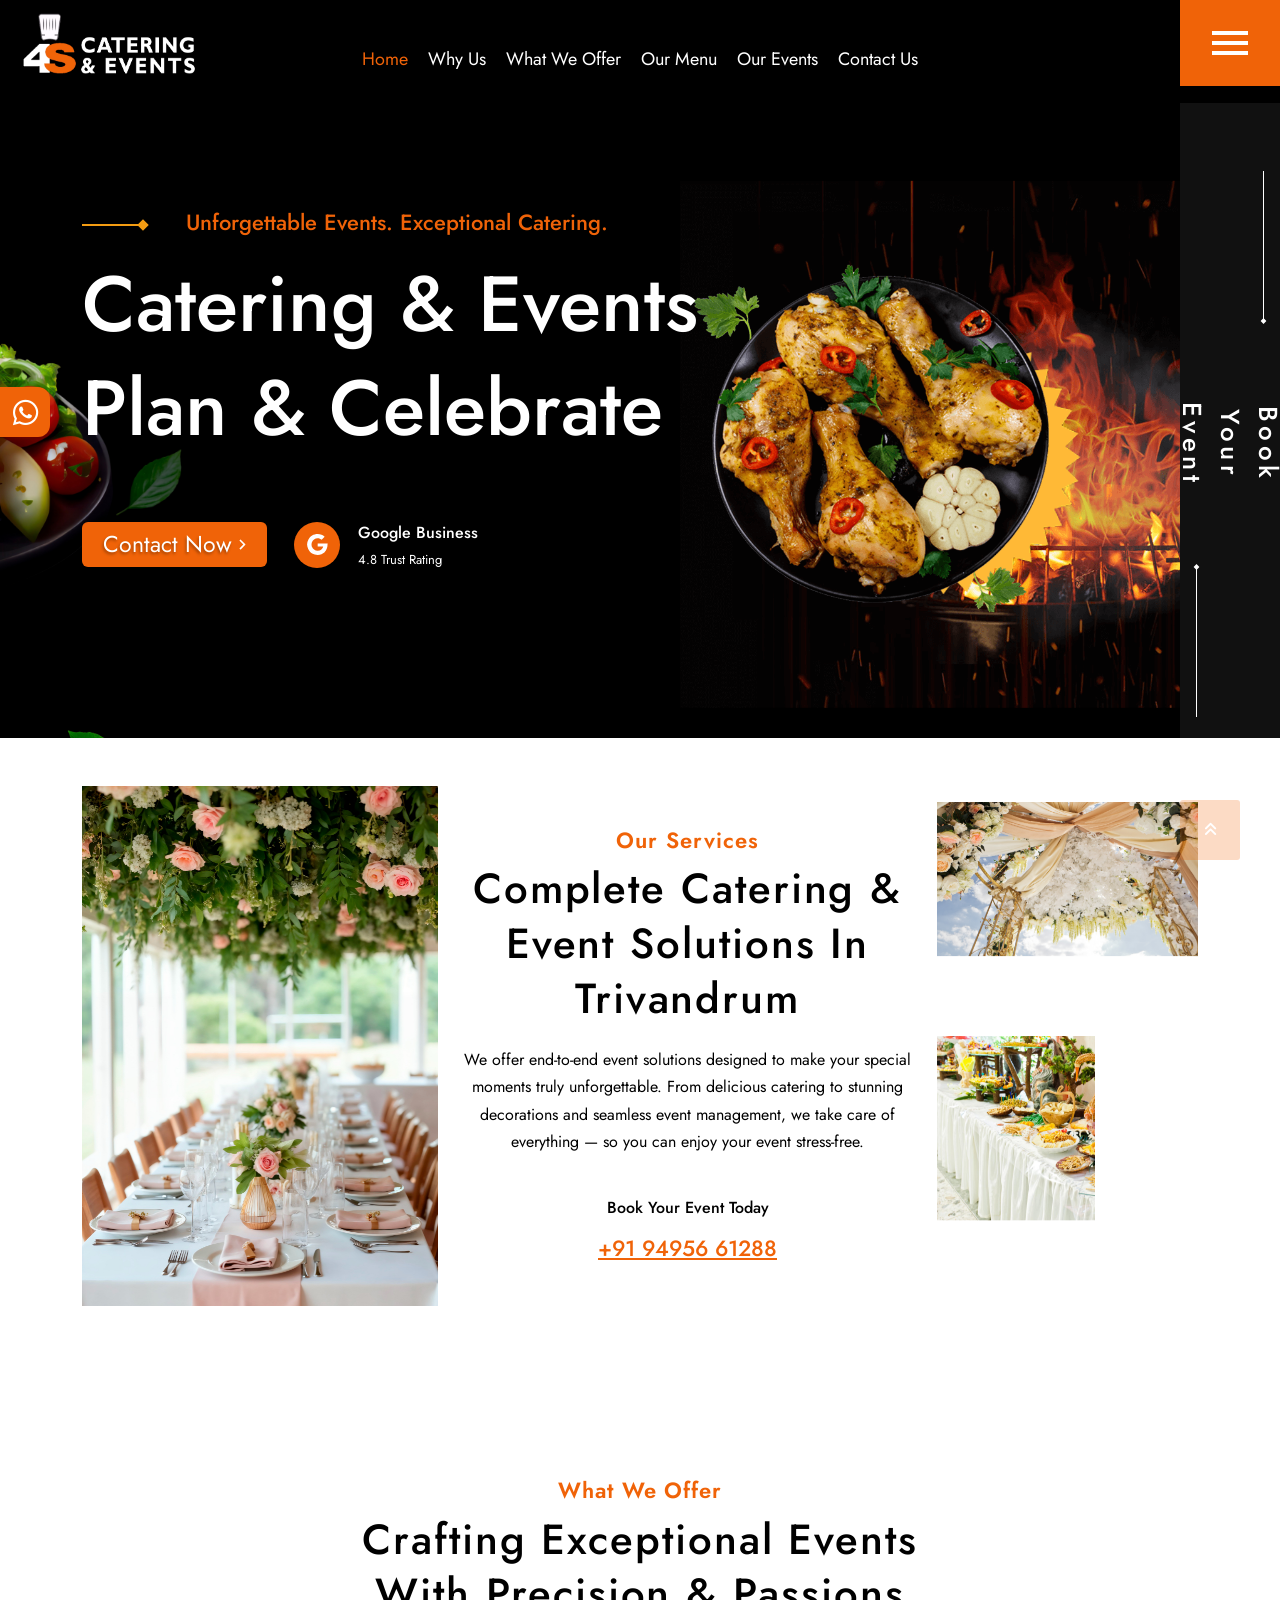
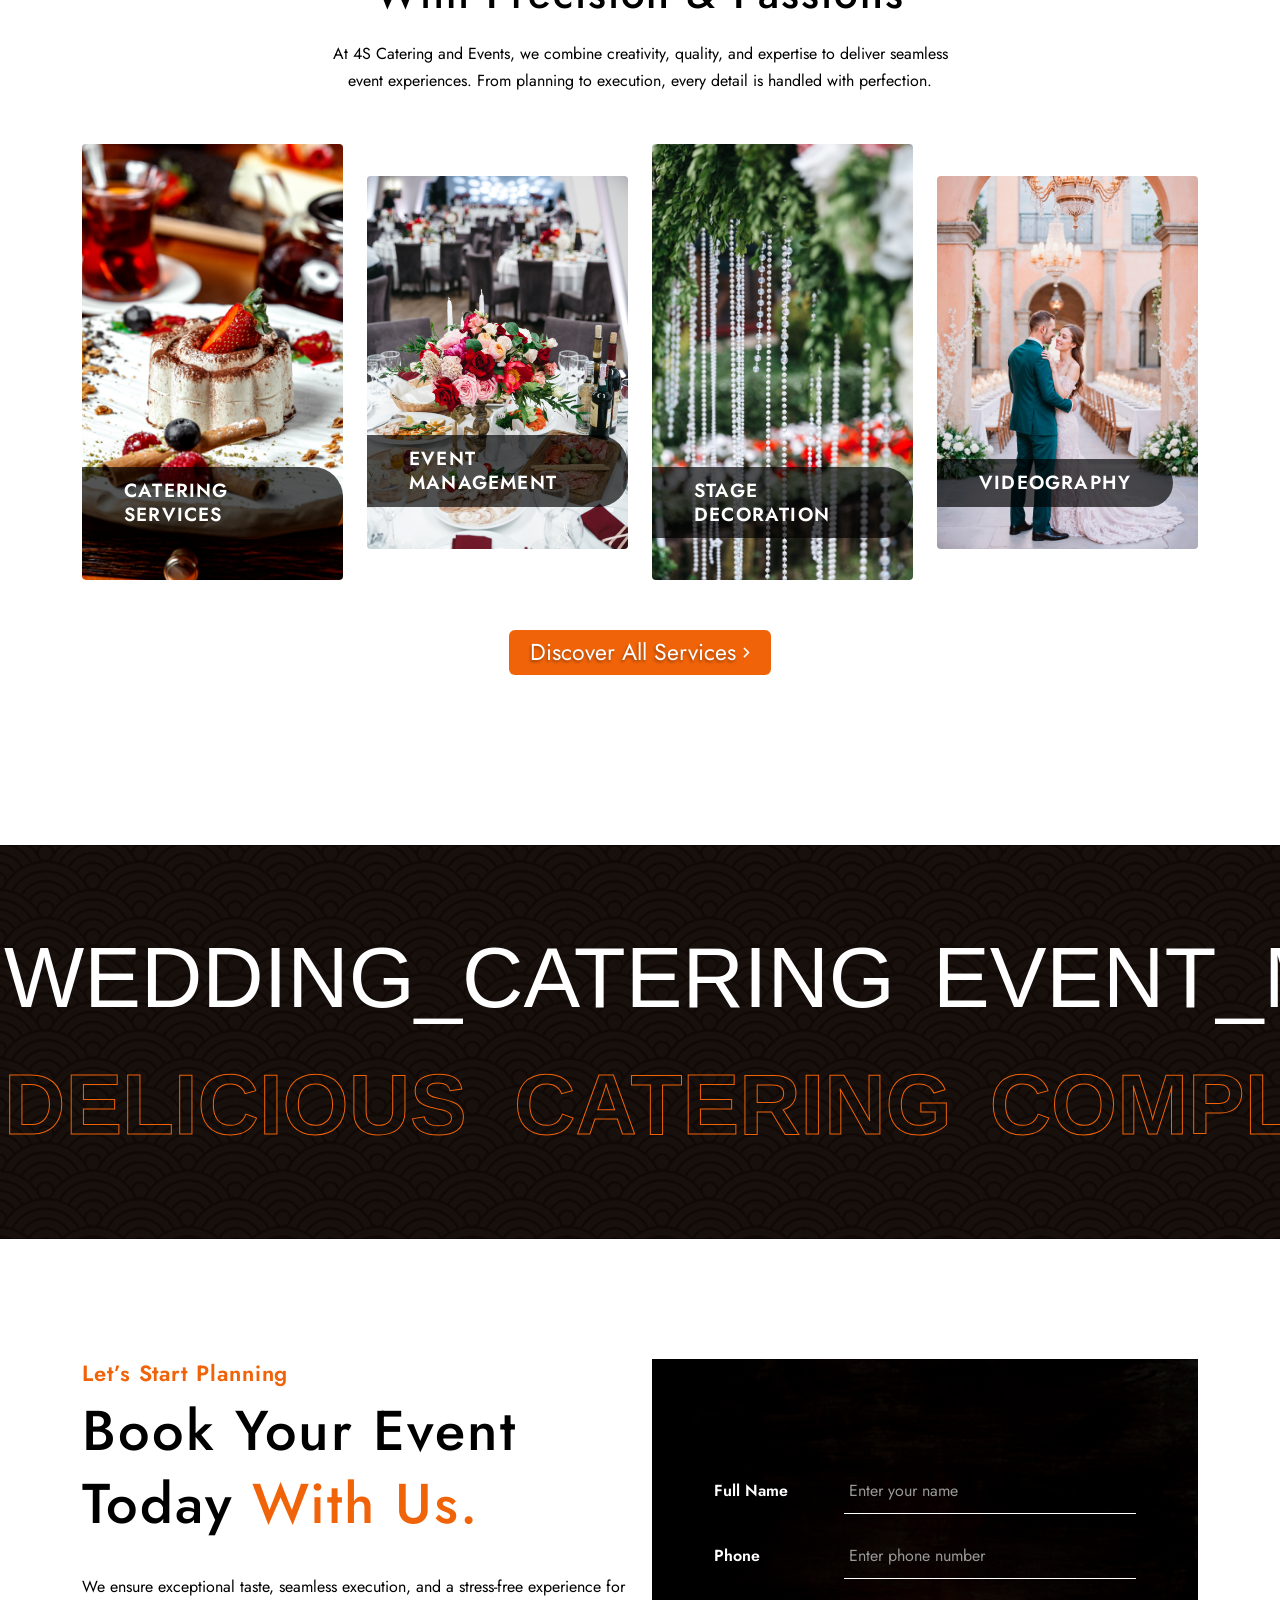
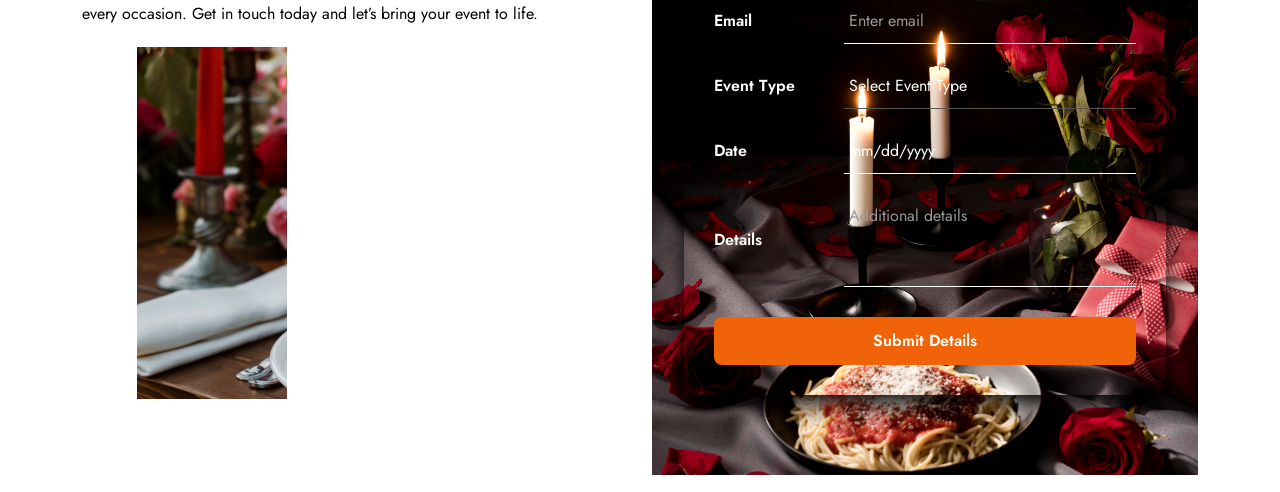
==== commit f345c056: "d" ====
--- a/index.html
+++ b/index.html
@@ -133,7 +133,7 @@
         <div class="offcanvas-header">
           <div class="logo">
             <a href="index.html">
-              <img class="header-logo" src="assets/images/logos/4s-logo-white.PNG" alt="4s catering and events logo">
+              <img class="header-logo-mobile" src="assets/images/logos/4s-logo.PNG" alt="4s catering and events logo">
             </a>
           </div>
           <button type="button" class="mobile-menu-close-btn" data-bs-dismiss="offcanvas" aria-label="Close">
@@ -194,7 +194,7 @@
         <div class="offcanvas-header">
           <div class="logo">
             <a href="index.html">
-              <img class="header-logo" src="assets/images/logos/4s-logo-white.PNG" alt="4s catering and events logo">
+              <img class="header-logo-mobile" src="assets/images/logos/4s-logo.PNG" alt="4s catering and events logo">
             </a>
           </div>
           <button type="button" class="mobile-menu-close-btn" data-bs-dismiss="offcanvas" aria-label="Close">
@@ -346,7 +346,7 @@
 <!-- about section end -->
 
 <!-- photo gallery start -->
-<section class="roister-photo-gallery-section" data-background="assets/images/bg/gallery-bg.png">
+<!-- <section class="roister-photo-gallery-section" data-background="assets/images/bg/gallery-bg.png">
   <div class="container">
     <div class="row">
       <div class="col-lg-5 mb-60 mb-lg-0">
@@ -427,7 +427,7 @@
 
     </div>
   </div>
-</section>
+</section> -->
 <!-- photo gallery end -->
 
 <!--what we offer start -->
--- a/assets/css/style.css
+++ b/assets/css/style.css
@@ -2582,7 +2582,7 @@
     -ms-flex-align: center;
     align-items: center;
     border-bottom: 2px solid #0202021c; }
-    .roister-mobile-menu-offcanvas .offcanvas-header .header-logo {
+    .roister-mobile-menu-offcanvas .offcanvas-header .header-logo-mobile {
       width: 230px;
       height: 90px;
       -o-object-fit: contain;
@@ -3476,7 +3476,7 @@
       .roister-single-testimonial .img-wraper {
         margin-left: 20px; } }
   .roister-single-testimonial .des {
-    color: var(--white-color);
+    color: #000;
     font-size: var(--fz-30);
     font-style: normal;
     font-weight: 500;
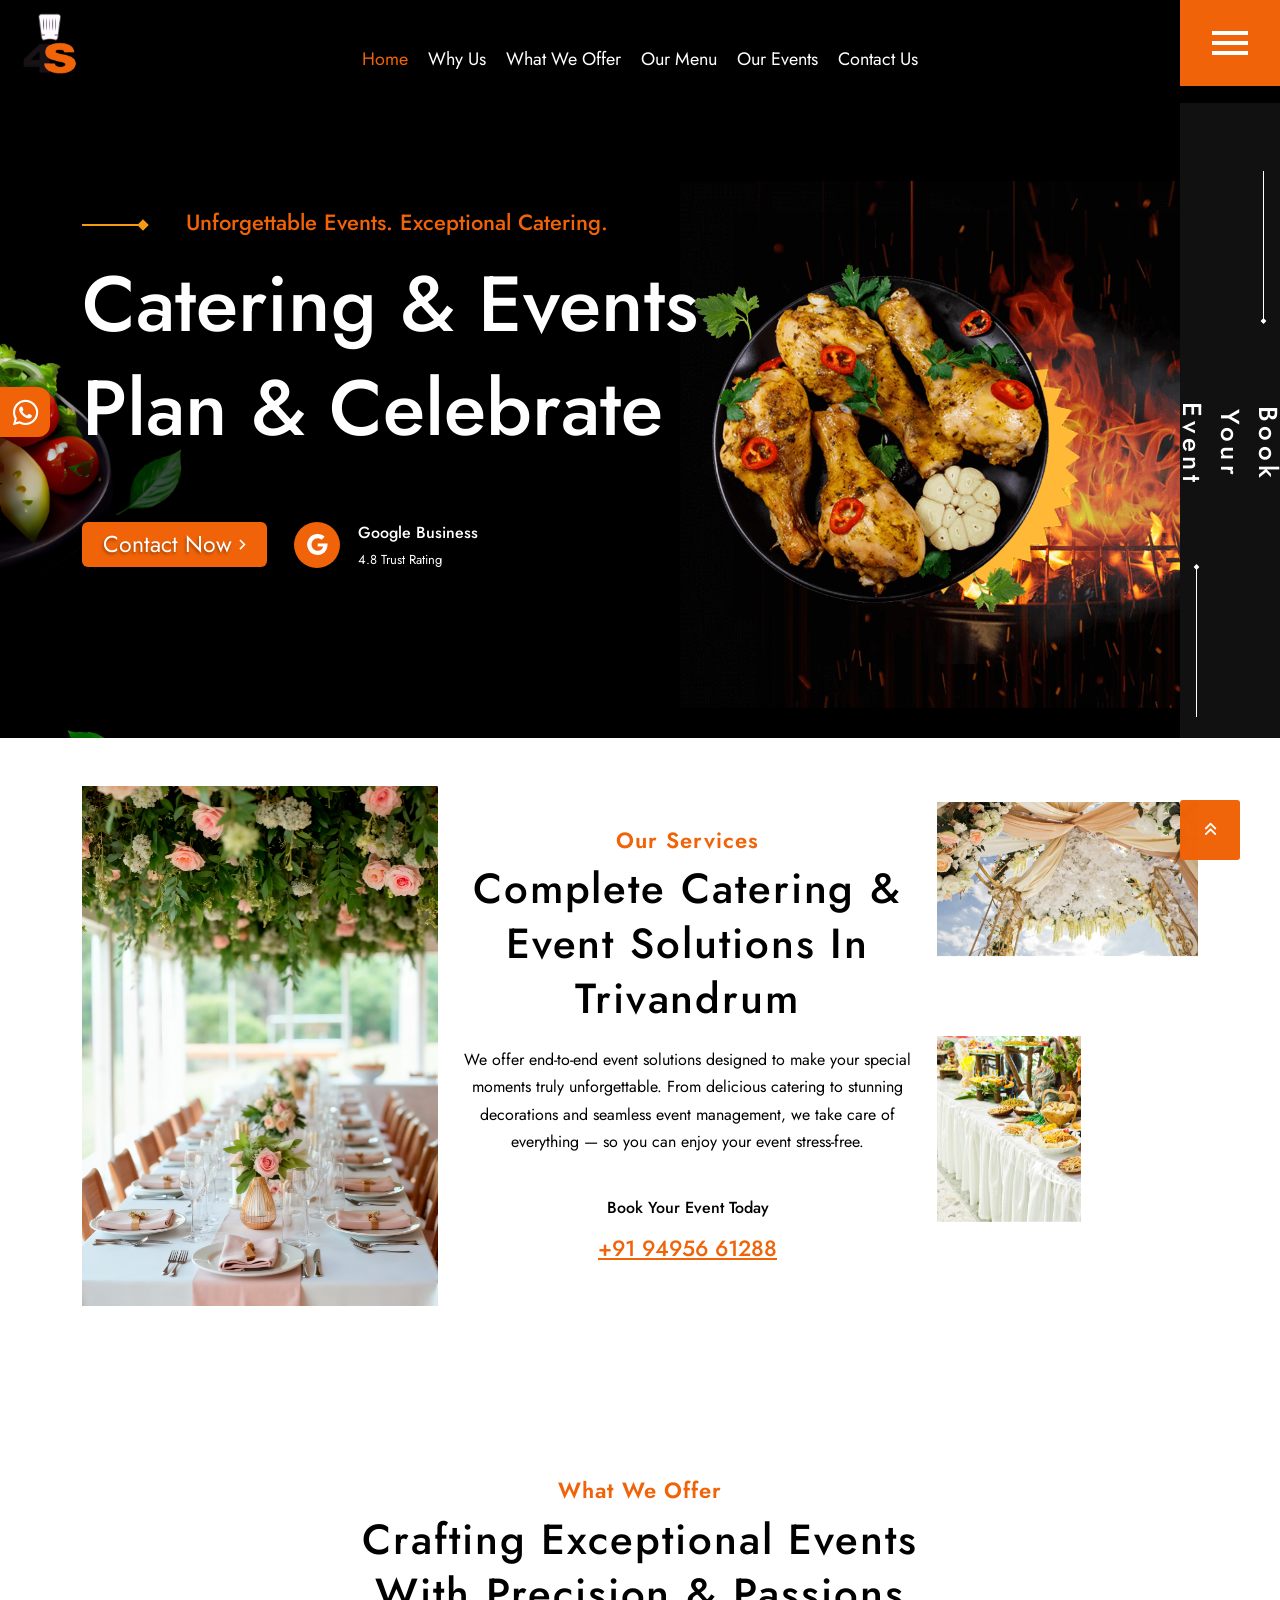
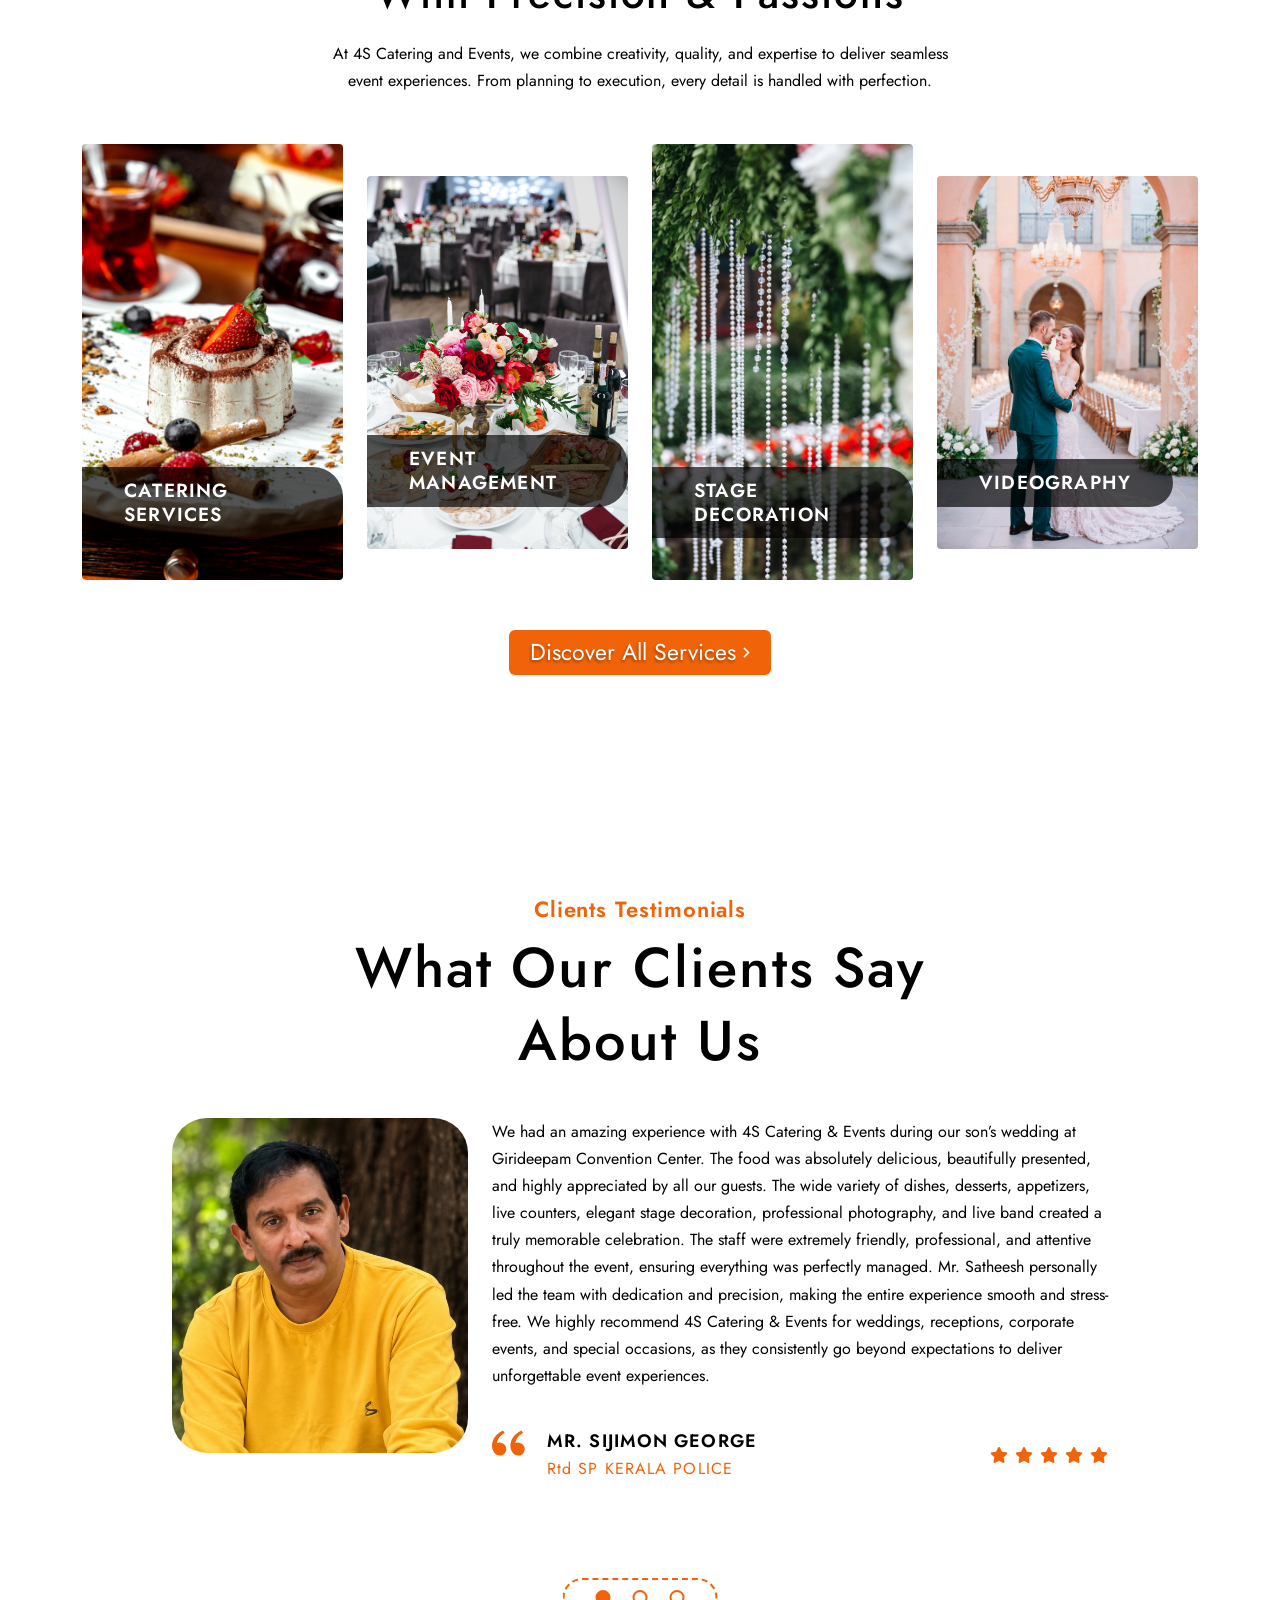
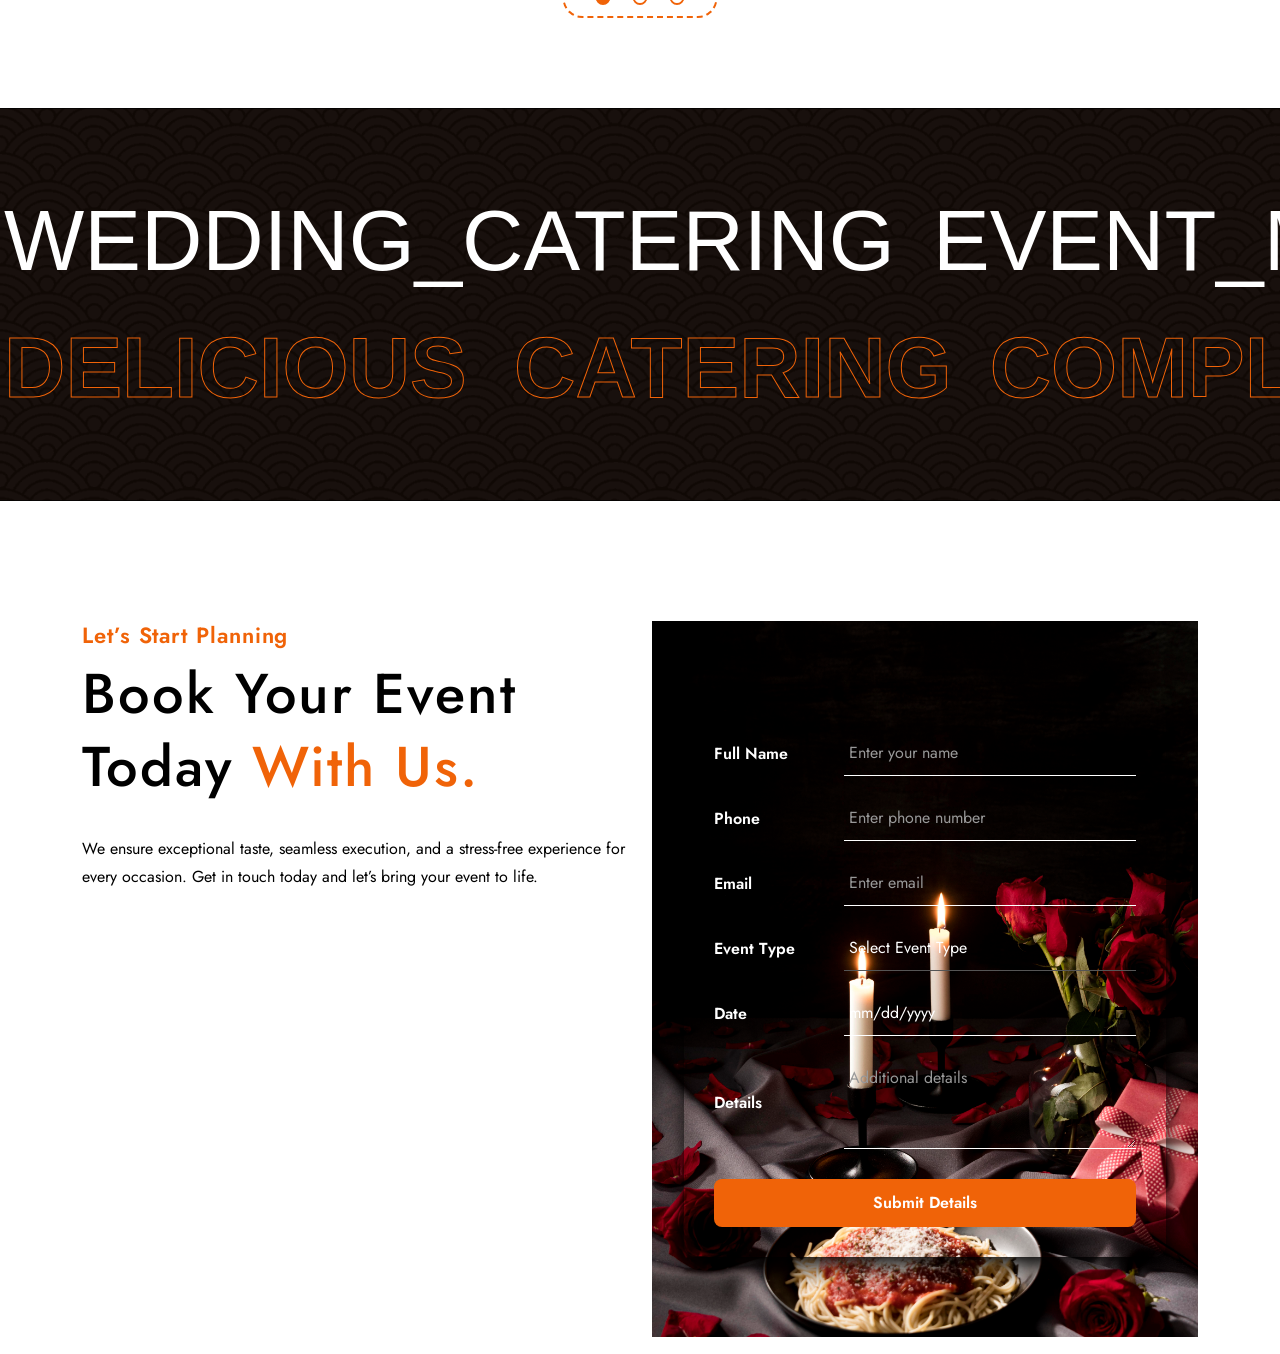
==== commit 9f20f40f: "add testimonials" ====
--- a/index.html
+++ b/index.html
@@ -488,178 +488,337 @@
   </div>
 </section>
 <!--  what we offer end -->
-
-<!-- ticker area start -->
-<div class="roister-ticker-wraper py-100" data-background="assets/images/bg/tickker-bg.png">
-  <div class="ticker-wraper wow fadeInUp" data-wow-delay=".9s">
-    <div class="hero-carousel-wraper left-ticker mb-60">
-      <span class="title">Wedding_Catering</span>
-  <span class="title">Event_Management</span>
-  <span class="title">Stage_Decoration</span>
-  <span class="title">Premium_Cuisine</span>
-  <span class="title">Live_Food_Counters</span>
-  <span class="title">Makeup_Services</span>
-  <span class="title">Guest_Accommodation</span>
-  <span class="title">Photography_&_Videography</span>
-  <span class="title">Corporate_Events</span>
-  <span class="title">Luxury_Event_Setups</span>
+  <!-- testimonial section start -->
+    <section class="roister-testimonial-section bg-white pt-50 pb-120">
+        <!-- shapes -->
+        <img class="shape-1" src="/assets/images/testi-shap1.png" alt="img">
+        <img class="shape-2" src="/assets/images/testi-shap2.png" alt="img">
+        <div class="container">
+            <div class="row justify-content-center">
+                <div class="col-lg-7 text-center">
+                    <h5 class="section-subtitle mb-8 wow fadeInUp">Clients Testimonials</h5>
+                    <h2 class="section-title mb-40 wow fadeInUp text-black" data-wow-delay=".2s">What Our Clients Say
+                        About Us</h2>
+                </div>
+            </div>
+            <div class="roister-testi-slider-wraper owl-carousel owl-theme">
+                <div class="roister-single-testimonial">
+                    <div class="row">
+                        <div class="col-lg-4">
+                            <img src="/assets/images/testimonials/sijimon-george-sp-kerala-police-1.png"
+                                style="border-radius: 35px;" alt="img">
+                        </div>
+                        <div class="col-lg-8" style="display: flex; align-items: center; justify-content: center;">
+                            <div>
+                                <p class="text-black mb-40">
+                                    We had an amazing experience with 4S Catering & Events during our son’s wedding at
+                                    Girideepam Convention Center. The food was absolutely delicious, beautifully
+                                    presented,
+                                    and highly appreciated by all our guests. The wide variety of dishes, desserts,
+                                    appetizers, live counters, elegant stage decoration, professional photography, and
+                                    live
+                                    band created a truly memorable celebration. The staff were extremely friendly,
+                                    professional, and attentive throughout the event, ensuring everything was perfectly
+                                    managed. Mr. Satheesh personally led the team with dedication and precision, making
+                                    the
+                                    entire experience smooth and stress-free. We highly recommend 4S Catering & Events
+                                    for
+                                    weddings, receptions, corporate events, and special occasions, as they consistently
+                                    go
+                                    beyond expectations to deliver unforgettable event experiences.
+                                </p>
+                                <div class="btm-wraper">
+                                    <h6 class="feedback-name text-black">
+                                        <svg class="quote-icon" width="66" height="51" viewBox="0 0 66 51" fill="none"
+                                            xmlns="http://www.w3.org/2000/svg">
+                                            <path
+                                                d="M5.88235 46.4481C2.20588 42.404 0 37.9922 0 30.6392C0 17.7716 9.19118 6.37454 22.0588 0.492188L25.3677 5.2716C13.2353 11.8892 10.6618 20.3451 9.92647 25.8598C11.7647 24.7569 14.3382 24.3892 16.9118 24.7569C23.5294 25.4922 28.6765 30.6392 28.6765 37.6245C28.6765 40.9334 27.2059 44.2422 25 46.8157C22.4265 49.3892 19.4853 50.4922 15.8088 50.4922C11.7647 50.4922 8.08824 48.654 5.88235 46.4481ZM42.6471 46.4481C38.9706 42.404 36.7647 37.9922 36.7647 30.6392C36.7647 17.7716 45.9559 6.37454 58.8235 0.492188L62.1324 5.2716C50 11.8892 47.4265 20.3451 46.6912 25.8598C48.5294 24.7569 51.103 24.3892 53.6765 24.7569C60.2941 25.4922 65.4412 30.6392 65.4412 37.6245C65.4412 40.9334 63.9706 44.2422 61.7647 46.8157C59.5588 49.3892 56.25 50.4922 52.5735 50.4922C48.5294 50.4922 44.853 48.654 42.6471 46.4481Z"
+                                                fill="#F39C12"></path>
+                                        </svg>
+
+                                        MR. SIJIMON GEORGE <br> <span>Rtd SP KERALA POLICE </span>
+                                    </h6>
+
+                                    <div class="rating-wraper">
+                                        <i class="fa-solid fa-star"></i>
+                                        <i class="fa-solid fa-star"></i>
+                                        <i class="fa-solid fa-star"></i>
+                                        <i class="fa-solid fa-star"></i>
+                                        <i class="fa-solid fa-star"></i>
+                                    </div>
+                                </div>
+                            </div>
+                        </div>
+                    </div>
+                </div>
+                <div class="roister-single-testimonial">
+                    <div class="row">
+                        <div class="col-lg-4">
+                            <img src="/assets/images/testimonials/simi-sabu-2.png" style="border-radius: 35px;"
+                                alt="img">
+                        </div>
+                        <div class="col-lg-8" style="display: flex; align-items: center; justify-content: center;">
+                            <div>
+                                <p class="text-black mb-40">
+                                    My brother’s wedding was in July and I had the responsibility of the whole
+                                    functions. So I googled the best catering services in Trivandrum and couple of names
+                                    popped up. One thing I noticed was the reviews for 4S catering was really good and I
+                                    decided go for it. I took couple of quotations for other catering places as well.
+
+                                    He gave a good rate, the services were absolutely fantastic. So I had asked him for
+                                    the previous day lunch, the reception dinner and the next day lunch as well. I must
+                                    say it was too good let it be the vegetarian items like the sambar, pickle, toran
+                                    etc or let it be the non vegetarian items like the beef, chicken and the fish, each
+                                    item was absolutely delicious. On the reception day I noticed that the owner
+                                    personally was monitoring the crowd as well as the food services. Their staff made
+                                    sure that everybody got everything.
+
+                                    Thanks again 4 s Catering for making everything perfect.
+                                </p>
+                                <div class="btm-wraper">
+                                    <h6 class="feedback-name text-black">
+                                        <svg class="quote-icon" width="66" height="51" viewBox="0 0 66 51" fill="none"
+                                            xmlns="http://www.w3.org/2000/svg">
+                                            <path
+                                                d="M5.88235 46.4481C2.20588 42.404 0 37.9922 0 30.6392C0 17.7716 9.19118 6.37454 22.0588 0.492188L25.3677 5.2716C13.2353 11.8892 10.6618 20.3451 9.92647 25.8598C11.7647 24.7569 14.3382 24.3892 16.9118 24.7569C23.5294 25.4922 28.6765 30.6392 28.6765 37.6245C28.6765 40.9334 27.2059 44.2422 25 46.8157C22.4265 49.3892 19.4853 50.4922 15.8088 50.4922C11.7647 50.4922 8.08824 48.654 5.88235 46.4481ZM42.6471 46.4481C38.9706 42.404 36.7647 37.9922 36.7647 30.6392C36.7647 17.7716 45.9559 6.37454 58.8235 0.492188L62.1324 5.2716C50 11.8892 47.4265 20.3451 46.6912 25.8598C48.5294 24.7569 51.103 24.3892 53.6765 24.7569C60.2941 25.4922 65.4412 30.6392 65.4412 37.6245C65.4412 40.9334 63.9706 44.2422 61.7647 46.8157C59.5588 49.3892 56.25 50.4922 52.5735 50.4922C48.5294 50.4922 44.853 48.654 42.6471 46.4481Z"
+                                                fill="#F39C12"></path>
+                                        </svg>
+
+                                        Mrs. SIMI SABU <br> <span></span>
+                                    </h6>
+
+                                    <div class="rating-wraper">
+                                        <i class="fa-solid fa-star"></i>
+                                        <i class="fa-solid fa-star"></i>
+                                        <i class="fa-solid fa-star"></i>
+                                        <i class="fa-solid fa-star"></i>
+                                        <i class="fa-solid fa-star"></i>
+                                    </div>
+                                </div>
+                            </div>
+                        </div>
+                    </div>
+                </div>
+                <div class="roister-single-testimonial">
+                    <div class="row">
+                        <div class="col-lg-4">
+                            <img src="/assets/images/testimonials/tony-dona.jpg" style="border-radius: 35px;" alt="img">
+                        </div>
+                        <div class="col-lg-8" style="display: flex; align-items: center; justify-content: center;">
+                            <div>
+                                <p class="text-black mb-40">
+                                    I recently had my wedding ceremony in Bangalore GIRIDEEPAM convention centre and we
+                                    had reached out to the team at 4S CATERING AND EVENT for our Wedding event, and i
+                                    must say from our very first interaction onwards and up until the very end, the team
+                                    was super hospitable and accommodating of all our requirements. They did a fabulous
+                                    job with a very specific stage decorum.live band and seafood. tandoor menu curation.
+                                    They came a day early and helped set up the entire space as well. The food was
+                                    really delicious and every single guest almost 2000 of them mentioned that they
+                                    thoroughly enjoyed the food and that they haven't had such a good meal in recent
+                                    times. Thank you so much team 4S for curating such a memorable event for us. Hope to
+                                    see more of your events in Trivandrum now.
+                                </p>
+                                <div class="btm-wraper">
+                                    <h6 class="feedback-name text-black">
+                                        <svg class="quote-icon" width="66" height="51" viewBox="0 0 66 51" fill="none"
+                                            xmlns="http://www.w3.org/2000/svg">
+                                            <path
+                                                d="M5.88235 46.4481C2.20588 42.404 0 37.9922 0 30.6392C0 17.7716 9.19118 6.37454 22.0588 0.492188L25.3677 5.2716C13.2353 11.8892 10.6618 20.3451 9.92647 25.8598C11.7647 24.7569 14.3382 24.3892 16.9118 24.7569C23.5294 25.4922 28.6765 30.6392 28.6765 37.6245C28.6765 40.9334 27.2059 44.2422 25 46.8157C22.4265 49.3892 19.4853 50.4922 15.8088 50.4922C11.7647 50.4922 8.08824 48.654 5.88235 46.4481ZM42.6471 46.4481C38.9706 42.404 36.7647 37.9922 36.7647 30.6392C36.7647 17.7716 45.9559 6.37454 58.8235 0.492188L62.1324 5.2716C50 11.8892 47.4265 20.3451 46.6912 25.8598C48.5294 24.7569 51.103 24.3892 53.6765 24.7569C60.2941 25.4922 65.4412 30.6392 65.4412 37.6245C65.4412 40.9334 63.9706 44.2422 61.7647 46.8157C59.5588 49.3892 56.25 50.4922 52.5735 50.4922C48.5294 50.4922 44.853 48.654 42.6471 46.4481Z"
+                                                fill="#F39C12"></path>
+                                        </svg>
+
+                                        Mr TONY AND Mrs DONA<br> <span></span>
+                                    </h6>
+
+                                    <div class="rating-wraper">
+                                        <i class="fa-solid fa-star"></i>
+                                        <i class="fa-solid fa-star"></i>
+                                        <i class="fa-solid fa-star"></i>
+                                        <i class="fa-solid fa-star"></i>
+                                        <i class="fa-solid fa-star"></i>
+                                    </div>
+                                </div>
+                            </div>
+                        </div>
+                    </div>
+                </div>
+            </div>
+    </section>
+    <!-- testimonial section end -->
+
+    <!-- ticker area start -->
+    <div class="roister-ticker-wraper py-100" data-background="assets/images/bg/tickker-bg.png">
+      <div class="ticker-wraper wow fadeInUp" data-wow-delay=".9s">
+        <div class="hero-carousel-wraper left-ticker mb-60">
+          <span class="title">Wedding_Catering</span>
+      <span class="title">Event_Management</span>
+      <span class="title">Stage_Decoration</span>
+      <span class="title">Premium_Cuisine</span>
+      <span class="title">Live_Food_Counters</span>
+      <span class="title">Makeup_Services</span>
+      <span class="title">Guest_Accommodation</span>
+      <span class="title">Photography_&_Videography</span>
+      <span class="title">Corporate_Events</span>
+      <span class="title">Luxury_Event_Setups</span>
+        </div>
+        <div class="hero-carousel-wraper right-ticker">
+          <span class="title-2">Delicious_Catering</span>
+      <span class="title-2">Complete_Event_Solutions</span>
+      <span class="title-2">Creative_Decorations</span>
+      <span class="title-2">Memorable_Celebrations</span>
+      <span class="title-2">Customized_Menus</span>
+      <span class="title-2">Professional_Team</span>
+      <span class="title-2">Elegant_Setups</span>
+      <span class="title-2">Seamless_Execution</span>
+      <span class="title-2">Unforgettable_Events</span>
+      <span class="title-2">Trusted_Service</span>
+        </div>
+      </div>
     </div>
-    <div class="hero-carousel-wraper right-ticker">
-      <span class="title-2">Delicious_Catering</span>
-  <span class="title-2">Complete_Event_Solutions</span>
-  <span class="title-2">Creative_Decorations</span>
-  <span class="title-2">Memorable_Celebrations</span>
-  <span class="title-2">Customized_Menus</span>
-  <span class="title-2">Professional_Team</span>
-  <span class="title-2">Elegant_Setups</span>
-  <span class="title-2">Seamless_Execution</span>
-  <span class="title-2">Unforgettable_Events</span>
-  <span class="title-2">Trusted_Service</span>
-    </div>
-  </div>
-</div>
-<!-- ticker area end -->
-
-<!-- contact form start -->
-  <section class="roister-about-section bg-white py-120">
-  <!-- shape -->
-  <img class="about-shape" src="assets/images/shapes/about-shape.png" alt="img">
-  <div class="container">
-    <div class="row">
-      <div class="col-lg-6 mb-60 mb-lg-0">
-
-        <div class="contents-wraper">
-          <h5 class="section-subtitle mb-8 wow fadeInUp" data-wow-delay=".2s">Let’s Start Planning</h5>
-          <h2 class="section-title mb-32 wow fadeInUp  text-black" data-wow-delay=".3s">Book Your Event Today <span>with Us.</span></h2>
-          <p class="des mb-20 wow fadeInUp  text-black" data-wow-delay=".4s">
-            We ensure exceptional taste, seamless execution, and a stress-free experience for every occasion. Get in touch today and let’s bring your event to life.
-          </p>
-          <div class="reveal-img">
-            <img class="about-img-2" src="assets/images/contact/5.jpg" alt="img">
-          </div>
-        </div>
-      </div>
-      <div class="col-lg-6 ">
-        <section class="contact-section">
-  <div class="container">
-    <div class="contact-wrapper">
-
-      <!-- RIGHT SIDE FORM -->
-      <div class="contact-right">
-        <form class="contact-form">
-
-  <div class="form-row">
-    <label>Full Name</label>
-    <input type="text" placeholder="Enter your name" required>
-  </div>
-
-  <div class="form-row">
-    <label>Phone</label>
-    <input type="tel" placeholder="Enter phone number" required>
-  </div>
-
-  <div class="form-row">
-    <label>Email</label>
-    <input type="email" placeholder="Enter email" required>
-  </div>
-
-  <div class="form-row">
-    <label>Event Type</label>
-    <select required>
-      <option value="" disabled selected>Select Event Type</option>
-      <option>Wedding</option>
-      <option>Engagement</option>
-      <option>Birthday Party</option>
-      <option>Corporate Event</option>
-      <option>Housewarming</option>
-      <option>Anniversary</option>
-      <option>Baby Shower</option>
-      <option>Reception</option>
-      <option>Festival Event</option>
-      <option>Outdoor Catering</option>
-      <option>Private Party</option>
-      <option>Other</option>
-    </select>
-  </div>
-
-  <div class="form-row">
-    <label>Date</label>
-    <input type="date" required>
-  </div>
-
-  <div class="form-row">
-    <label>Details</label>
-    <textarea rows="3" placeholder="Additional details"></textarea>
-  </div>
-
-  <button type="submit" class="submit-btn">Submit Details</button>
-
-</form>
-      </div>
-
-    </div>
-  </div>
-</section>
-      </div>
-    </div>
-  </div>
-</section>
-
-<!-- Enquiry Form Start -->
-	<div class="popup_wrapper">
-		<div class="popup_content">
-			<span class="popup_close"><i class="icon_close"></i></span>
-			<div class="content">
-				<div class=" popup-form">
-					<div class="form-logo ">
-						<img src="assets/images/logos/4s-catering-events.png" alt="">
-					</div>
-					<div>
-						<h2 class="text-center">Enquiry Form</h2>
-						<p class="text-center">Just fill this Form we will assist you</p>
-					</div>
-
-					<form class="enquiry-form" method="post" action="form-dummy">
-						<div class="form-group">
-							<input class="form-control" type="text" placeholder="Name" id="name_contact"
-								name="name_contact" required>
-						</div>
-						<div class="form-group">
-							<input class="form-control" type="email" placeholder="Email" id="email_contact"
-								name="email_contact" required>
-						</div>
-						<div class="form-group">
-							<input class="form-control" type="tel" minlength="10" maxlength="10"
-								placeholder="Contact Number" id="contact_number" name="contact_number" required>
-						</div>
-						<div class="form-group">
-							<select class="form-control" id="event" name="event">
-								<option value="wedding">Wedding</option>
-								<option value="corporate">Corporate</option>
-								<option value="birthday">Birthday</option>
-								<option value="other">Other</option>
-							</select>
-						</div>
-						<div class="form-group">
-							<input class="form-control" type="date" placeholder="Event Date" id="event_date"
-								name="event_date" required>
-
-						</div>
-						<div class="form-group">
-							<input class="btn_1 full-width" type="submit" value="Submit Now" id="submit-contact">
-						</div>
-					</form>
-
-				</div>
-			</div>
-		</div>
-	</div>
-<!-- Enquiry Form End -->
-
-<!-- scroll to top -->
-<button type="button" class="scroll-top-btn">
-  <i class="fa-solid fa-angles-up"></i>
-</button>
+    <!-- ticker area end -->
+
+    <!-- contact form start -->
+      <section class="roister-about-section bg-white py-120">
+      <!-- shape -->
+      <img class="about-shape" src="assets/images/shapes/about-shape.png" alt="img">
+      <div class="container">
+        <div class="row">
+          <div class="col-lg-6 mb-60 mb-lg-0">
+
+            <div class="contents-wraper">
+              <h5 class="section-subtitle mb-8 wow fadeInUp" data-wow-delay=".2s">Let’s Start Planning</h5>
+              <h2 class="section-title mb-32 wow fadeInUp  text-black" data-wow-delay=".3s">Book Your Event Today <span>with Us.</span></h2>
+              <p class="des mb-20 wow fadeInUp  text-black" data-wow-delay=".4s">
+                We ensure exceptional taste, seamless execution, and a stress-free experience for every occasion. Get in touch today and let’s bring your event to life.
+              </p>
+              <div class="reveal-img">
+                <img class="about-img-2" src="assets/images/contact/5.jpg" alt="img">
+              </div>
+            </div>
+          </div>
+          <div class="col-lg-6 ">
+            <section class="contact-section">
+      <div class="container">
+        <div class="contact-wrapper">
+
+          <!-- RIGHT SIDE FORM -->
+          <div class="contact-right">
+            <form class="contact-form">
+
+      <div class="form-row">
+        <label>Full Name</label>
+        <input type="text" placeholder="Enter your name" required>
+      </div>
+
+      <div class="form-row">
+        <label>Phone</label>
+        <input type="tel" placeholder="Enter phone number" required>
+      </div>
+
+      <div class="form-row">
+        <label>Email</label>
+        <input type="email" placeholder="Enter email" required>
+      </div>
+
+      <div class="form-row">
+        <label>Event Type</label>
+        <select required>
+          <option value="" disabled selected>Select Event Type</option>
+          <option>Wedding</option>
+          <option>Engagement</option>
+          <option>Birthday Party</option>
+          <option>Corporate Event</option>
+          <option>Housewarming</option>
+          <option>Anniversary</option>
+          <option>Baby Shower</option>
+          <option>Reception</option>
+          <option>Festival Event</option>
+          <option>Outdoor Catering</option>
+          <option>Private Party</option>
+          <option>Other</option>
+        </select>
+      </div>
+
+      <div class="form-row">
+        <label>Date</label>
+        <input type="date" required>
+      </div>
+
+      <div class="form-row">
+        <label>Details</label>
+        <textarea rows="3" placeholder="Additional details"></textarea>
+      </div>
+
+      <button type="submit" class="submit-btn">Submit Details</button>
+
+    </form>
+          </div>
+
+        </div>
+      </div>
+    </section>
+          </div>
+        </div>
+      </div>
+    </section>
+    <!-- contact form end -->
+
+
+    <!-- Enquiry Form Start -->
+      <div class="popup_wrapper">
+        <div class="popup_content">
+          <span class="popup_close"><i class="icon_close"></i></span>
+          <div class="content">
+            <div class=" popup-form">
+              <div class="form-logo ">
+                <img src="assets/images/logos/4s-catering-events.png" alt="">
+              </div>
+              <div>
+                <h2 class="text-center">Enquiry Form</h2>
+                <p class="text-center">Just fill this Form we will assist you</p>
+              </div>
+
+              <form class="enquiry-form" method="post" action="form-dummy">
+                <div class="form-group">
+                  <input class="form-control" type="text" placeholder="Name" id="name_contact"
+                    name="name_contact" required>
+                </div>
+                <div class="form-group">
+                  <input class="form-control" type="email" placeholder="Email" id="email_contact"
+                    name="email_contact" required>
+                </div>
+                <div class="form-group">
+                  <input class="form-control" type="tel" minlength="10" maxlength="10"
+                    placeholder="Contact Number" id="contact_number" name="contact_number" required>
+                </div>
+                <div class="form-group">
+                  <select class="form-control" id="event" name="event">
+                    <option value="wedding">Wedding</option>
+                    <option value="corporate">Corporate</option>
+                    <option value="birthday">Birthday</option>
+                    <option value="other">Other</option>
+                  </select>
+                </div>
+                <div class="form-group">
+                  <input class="form-control" type="date" placeholder="Event Date" id="event_date"
+                    name="event_date" required>
+
+                </div>
+                <div class="form-group">
+                  <input class="btn_1 full-width" type="submit" value="Submit Now" id="submit-contact">
+                </div>
+              </form>
+
+            </div>
+          </div>
+        </div>
+      </div>
+    <!-- Enquiry Form End -->
+
+    <!-- scroll to top -->
+    <button type="button" class="scroll-top-btn">
+      <i class="fa-solid fa-angles-up"></i>
+    </button>
 
 <!--Esential Js Files-->
 <script src="assets/js/bootstrap.bundle.min.js"></script>
--- a/assets/css/style.css
+++ b/assets/css/style.css
@@ -3523,6 +3523,7 @@
         font-size: var(--fz-18);
         font-style: normal;
         font-weight: 400;
+        padding-left: 55px;
         line-height: normal; }
     .roister-single-testimonial .btm-wraper .rating-wraper {
       display: -webkit-box;
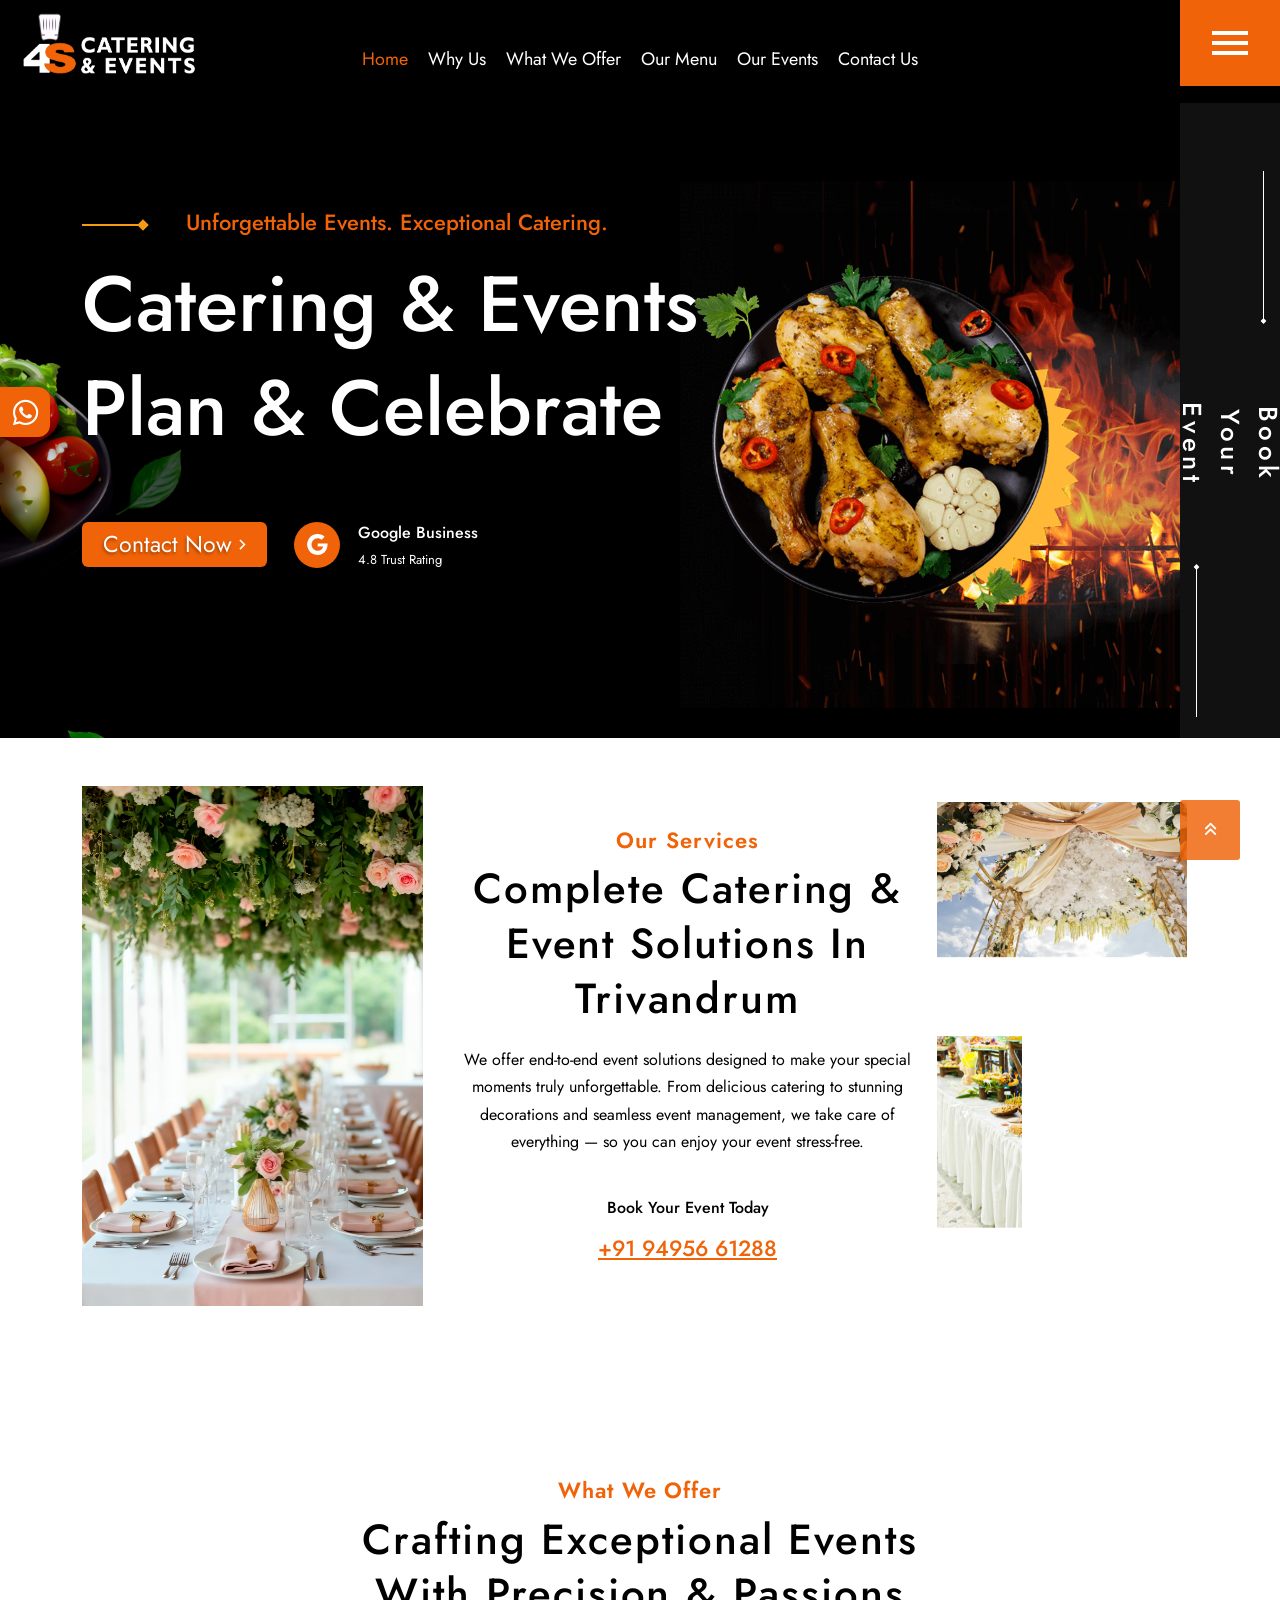
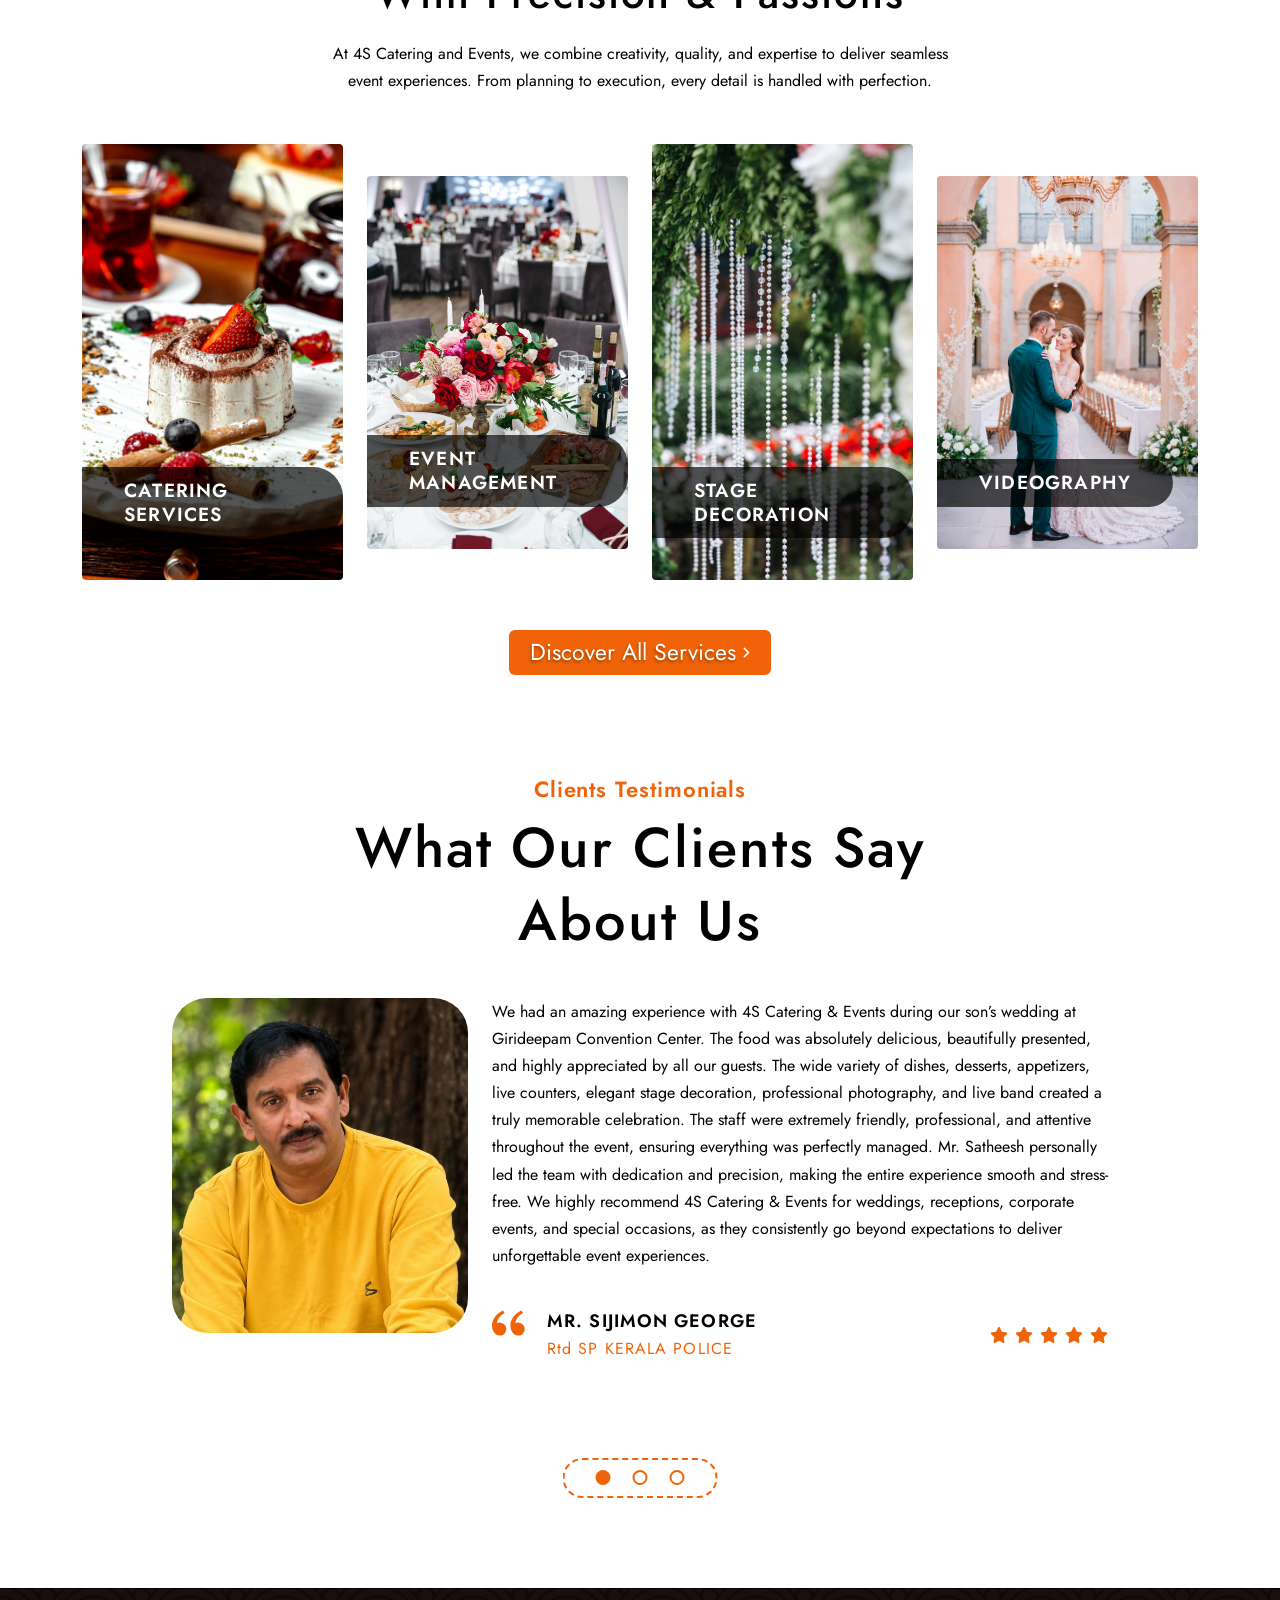
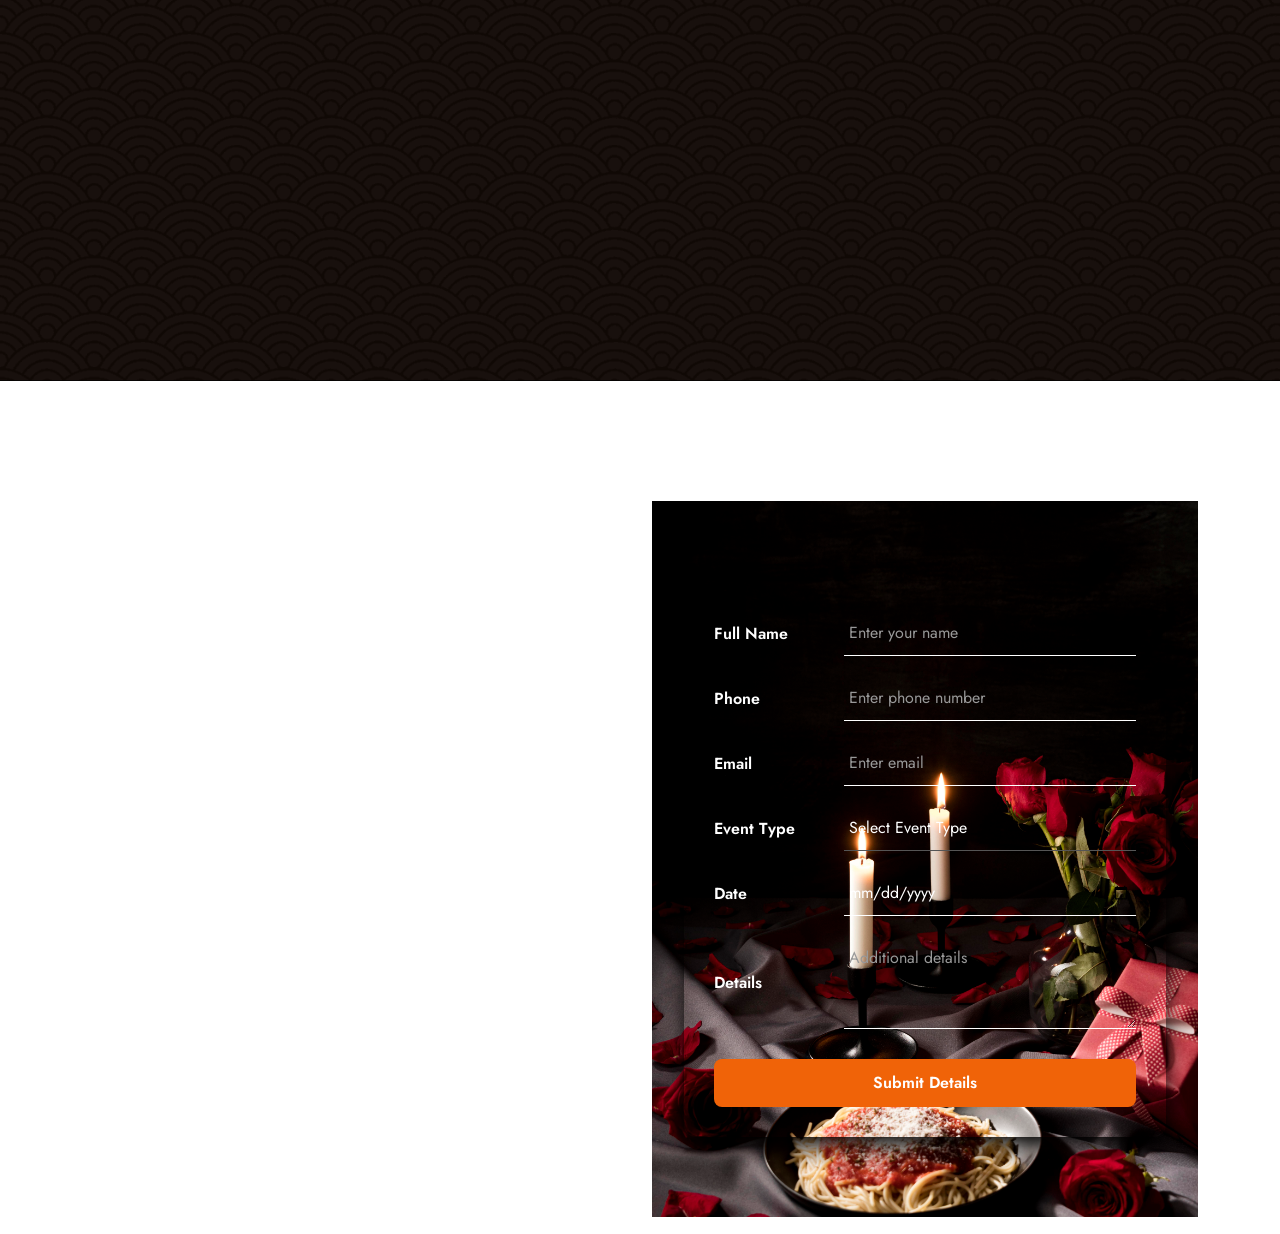
==== commit a90c3bc3: "add testimonial" ====
--- a/index.html
+++ b/index.html
@@ -431,7 +431,7 @@
 <!-- photo gallery end -->
 
 <!--what we offer start -->
-<section class="roister-hm2-fav-cat-section bg-white py-120" >
+<section class="roister-hm2-fav-cat-section bg-white pt-120" >
   <div class="container">
 
     <div class="row justify-content-center">
--- a/assets/css/style.css
+++ b/assets/css/style.css
@@ -8058,4 +8058,232 @@
 .child-frame {
   border: 10px solid #4747471f;
   padding: 20px;
-}+}
+
+  /* =========================
+       FOUR S CUSTOM CSS
+    ========================== */
+
+    .four-s-custom *{
+      margin:0;
+      padding:0;
+      box-sizing:border-box;
+      /* font-family:Arial, Helvetica, sans-serif; */
+    }
+
+    .four-s-custom{
+      background:#fff;
+      color:#000;
+      line-height:1.7;
+    }
+
+    .four-s-custom a{
+      text-decoration:none;
+    }
+
+    /* =========================
+       HERO SECTION
+    ========================== */
+
+    .four-s-custom .services-hero{
+      height:420px;
+      background:
+      linear-gradient(rgba(0,0,0,0.65),rgba(0,0,0,0.65)),
+      url('https://images.unsplash.com/photo-1519167758481-83f550bb49b3?q=80&w=1400&auto=format&fit=crop');
+
+      background-size:cover;
+      background-position:center;
+      display:flex;
+      align-items:center;
+      justify-content:center;
+      text-align:center;
+      padding:20px;
+    }
+
+    .four-s-custom .hero-content h5{
+      color: var(--primary-color);
+      letter-spacing:3px;
+      margin-bottom:15px;
+      font-size:14px;
+    }
+
+    .four-s-custom .hero-content h1{
+      color:#fff;
+      font-size:55px;
+      margin-bottom:20px;
+    }
+
+    .four-s-custom .hero-content p{
+      color:#ddd;
+      max-width:750px;
+      margin:auto;
+      font-size:17px;
+    }
+
+    /* =========================
+       SERVICES SECTION
+    ========================== */
+
+    .four-s-custom .services-section{
+      padding: 4px 8%;
+      background: white;
+    }
+
+    .four-s-custom .section-title{
+      text-align:center;
+      margin-bottom:60px;
+    }
+
+    .four-s-custom .section-title h5{
+      color: var(--primary-color);
+      letter-spacing:2px;
+      margin-bottom:15px;
+    }
+
+    .four-s-custom .section-title h2{
+      font-size:42px;
+      margin-bottom:15px;
+    }
+
+    .four-s-custom .section-title p{
+      max-width:750px;
+      margin:auto;
+      color:#666;
+    }
+
+    .four-s-custom .services-grid{
+      display:grid;
+      grid-template-columns:repeat(auto-fit,minmax(340px,1fr));
+      gap:35px;
+    }
+
+    .four-s-custom .service-card{
+      background:#fff;
+      border-radius:18px;
+      overflow:hidden;
+      transition:0.4s ease;
+      box-shadow:0 5px 30px rgba(0,0,0,0.08);
+    }
+
+    .four-s-custom .service-card:hover{
+      transform:translateY(-10px);
+    }
+
+    .four-s-custom .service-image{
+      width:100%;
+      height:240px;
+      overflow:hidden;
+    }
+
+    .four-s-custom .service-image img{
+      width:100%;
+      height:100%;
+      object-fit:cover;
+      transition:0.5s ease;
+    }
+
+    .four-s-custom .service-card:hover .service-image img{
+      transform:scale(1.08);
+    }
+
+    .four-s-custom .service-content{
+      padding:30px;
+    }
+
+    .four-s-custom .service-content h3{
+      font-size:28px;
+      margin-bottom:15px;
+      color: var(--primary-color);
+    }
+
+    .four-s-custom .service-content p{
+      color:#000000;
+      margin-bottom:20px;
+    }
+
+    .four-s-custom .service-content ul{
+      padding-left:18px;
+      margin-bottom:25px;
+      list-style-type: disc;
+    }
+
+    .four-s-custom .service-content ul li{
+      margin-bottom:10px;
+      color:#000000;
+    }
+
+    .four-s-custom .service-btn{
+      display:inline-block;
+      padding:13px 28px;
+      background:#111;
+      color:#fff;
+      border-radius:40px;
+      transition:0.3s ease;
+      font-size:15px;
+    }
+
+    .four-s-custom .service-btn:hover{
+      background: var(--primary-color);
+    }
+
+    /* =========================
+       CTA SECTION
+    ========================== */
+
+    .four-s-custom .cta-section{
+      background:#111;
+      padding:90px 8%;
+      text-align:center;
+      color:#fff;
+    }
+
+    .four-s-custom .cta-section h2{
+      font-size:45px;
+      margin-bottom:20px;
+    }
+
+    .four-s-custom .cta-section p{
+      max-width:750px;
+      margin:auto;
+      color:#ccc;
+      margin-bottom:35px;
+    }
+
+    .four-s-custom .cta-btn{
+      display:inline-block;
+      padding:15px 35px;
+      background: var(--primary-color);
+      color:#fff;
+      border-radius:40px;
+      font-size:16px;
+      transition:0.3s ease;
+    }
+
+    .four-s-custom .cta-btn:hover{
+      background:#fff;
+      color:#111;
+    }
+
+    /* =========================
+       RESPONSIVE
+    ========================== */
+
+    @media(max-width:768px){
+
+      .four-s-custom .hero-content h1{
+        font-size:38px;
+      }
+
+      .four-s-custom .section-title h2{
+        font-size:32px;
+      }
+
+      .four-s-custom .cta-section h2{
+        font-size:34px;
+      }
+
+      .four-s-custom .services-grid{
+        grid-template-columns:1fr;
+      }
+
+    }
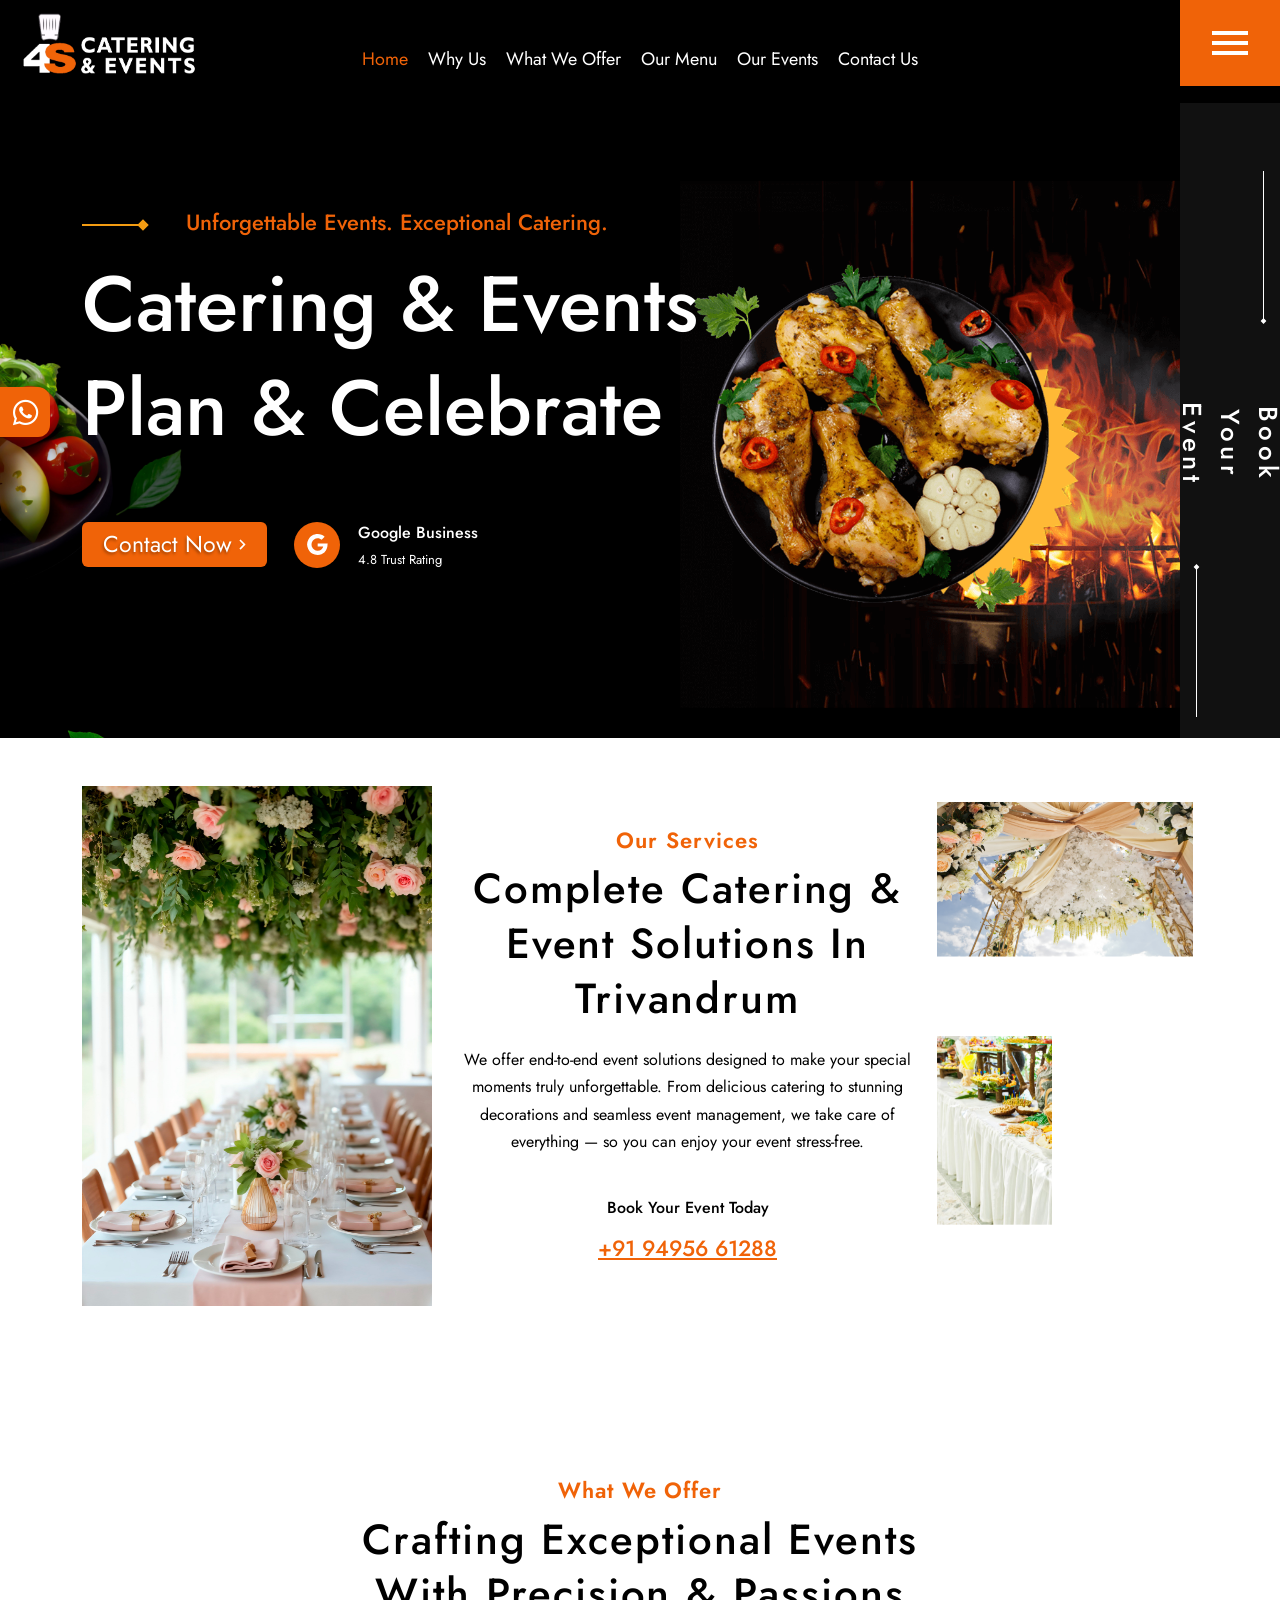
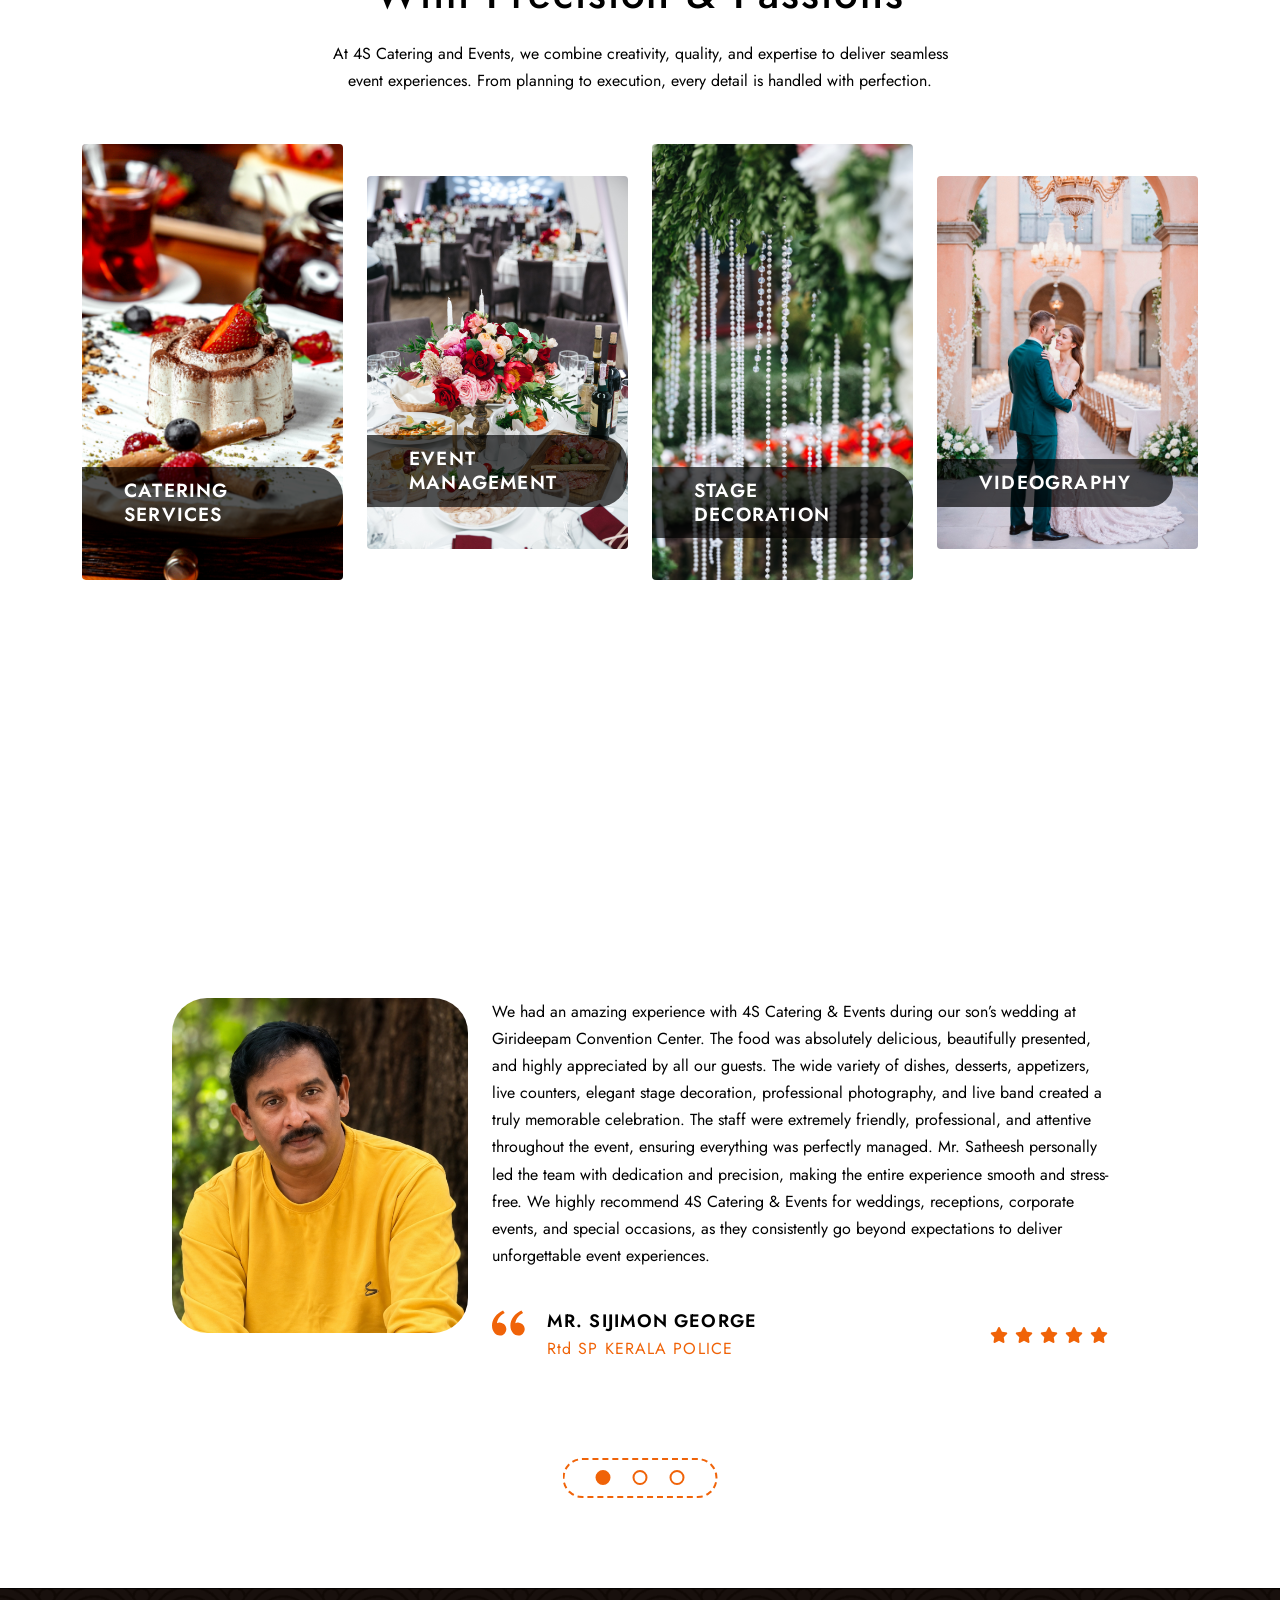
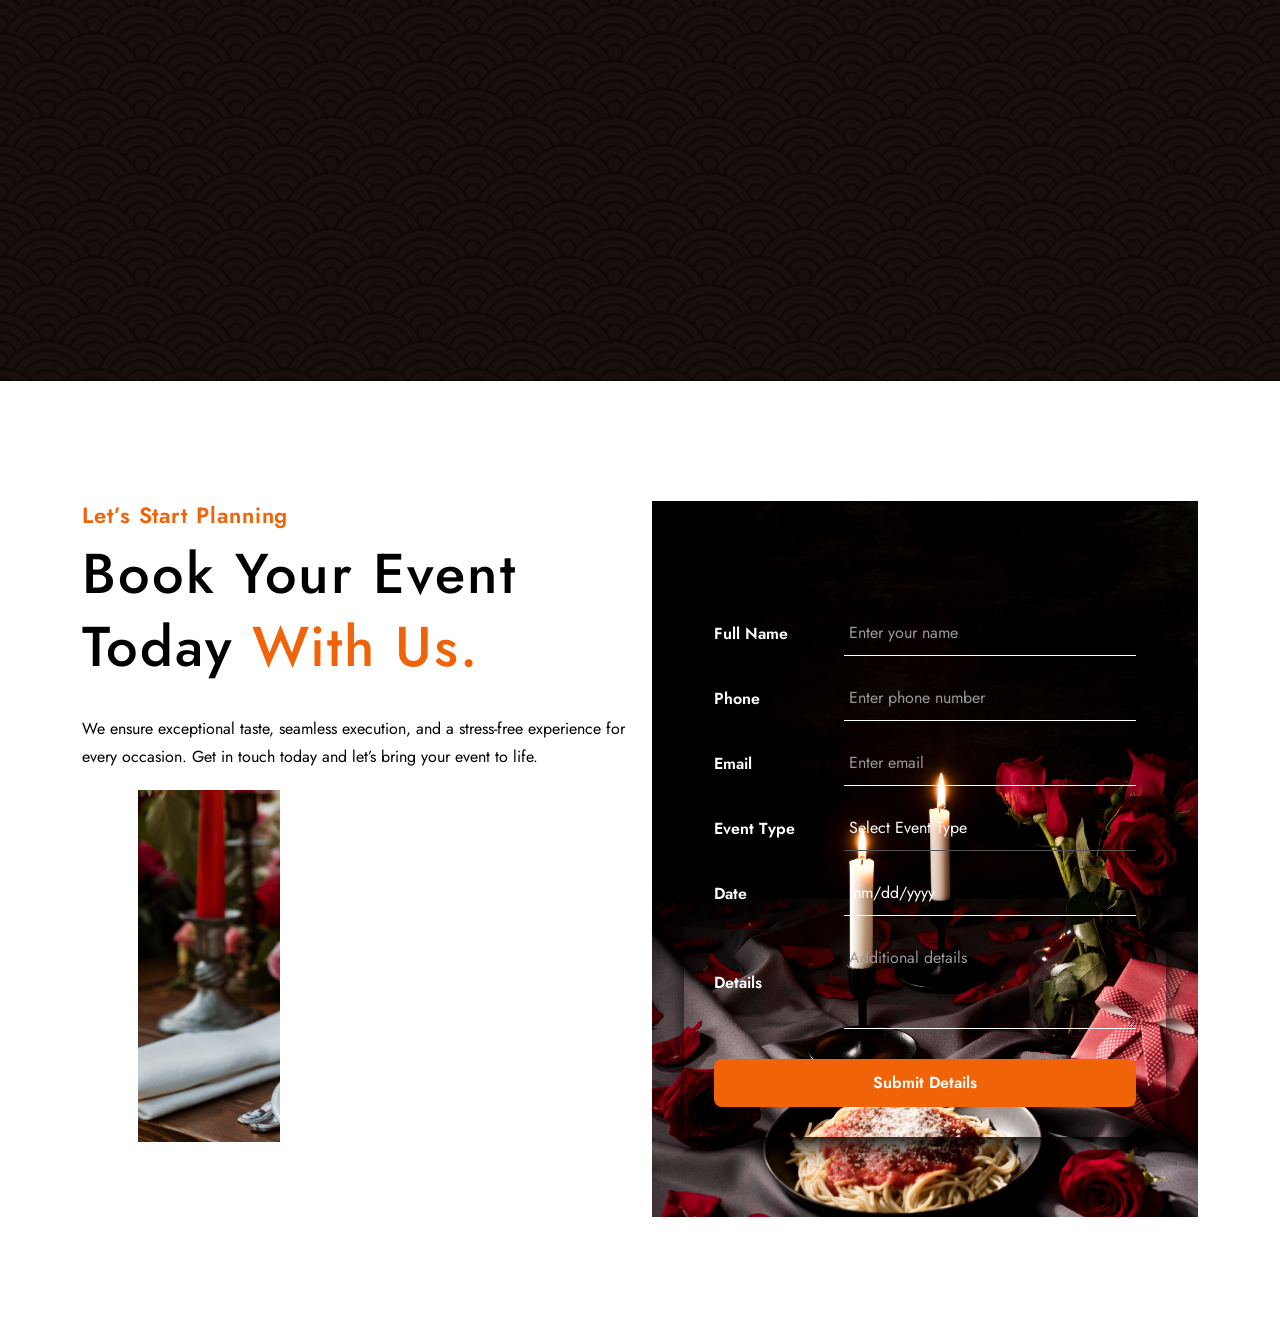
==== commit fb3cf753: "testimonial fix" ====
--- a/index.html
+++ b/index.html
@@ -491,8 +491,8 @@
   <!-- testimonial section start -->
     <section class="roister-testimonial-section bg-white pt-50 pb-120">
         <!-- shapes -->
-        <img class="shape-1" src="/assets/images/testi-shap1.png" alt="img">
-        <img class="shape-2" src="/assets/images/testi-shap2.png" alt="img">
+        <img class="shape-1" src="assets/images/testi-shap1.png" alt="img">
+        <img class="shape-2" src="assets/images/testi-shap2.png" alt="img">
         <div class="container">
             <div class="row justify-content-center">
                 <div class="col-lg-7 text-center">
@@ -505,7 +505,7 @@
                 <div class="roister-single-testimonial">
                     <div class="row">
                         <div class="col-lg-4">
-                            <img src="/assets/images/testimonials/sijimon-george-sp-kerala-police-1.png"
+                            <img src="assets/images/testimonials/sijimon-george-sp-kerala-police-1.png"
                                 style="border-radius: 35px;" alt="img">
                         </div>
                         <div class="col-lg-8" style="display: flex; align-items: center; justify-content: center;">
@@ -554,7 +554,7 @@
                 <div class="roister-single-testimonial">
                     <div class="row">
                         <div class="col-lg-4">
-                            <img src="/assets/images/testimonials/simi-sabu-2.png" style="border-radius: 35px;"
+                            <img src="assets/images/testimonials/simi-sabu-2.png" style="border-radius: 35px;"
                                 alt="img">
                         </div>
                         <div class="col-lg-8" style="display: flex; align-items: center; justify-content: center;">
@@ -602,7 +602,7 @@
                 <div class="roister-single-testimonial">
                     <div class="row">
                         <div class="col-lg-4">
-                            <img src="/assets/images/testimonials/tony-dona.jpg" style="border-radius: 35px;" alt="img">
+                            <img src="assets/images/testimonials/tony-dona.jpg" style="border-radius: 35px;" alt="img">
                         </div>
                         <div class="col-lg-8" style="display: flex; align-items: center; justify-content: center;">
                             <div>
